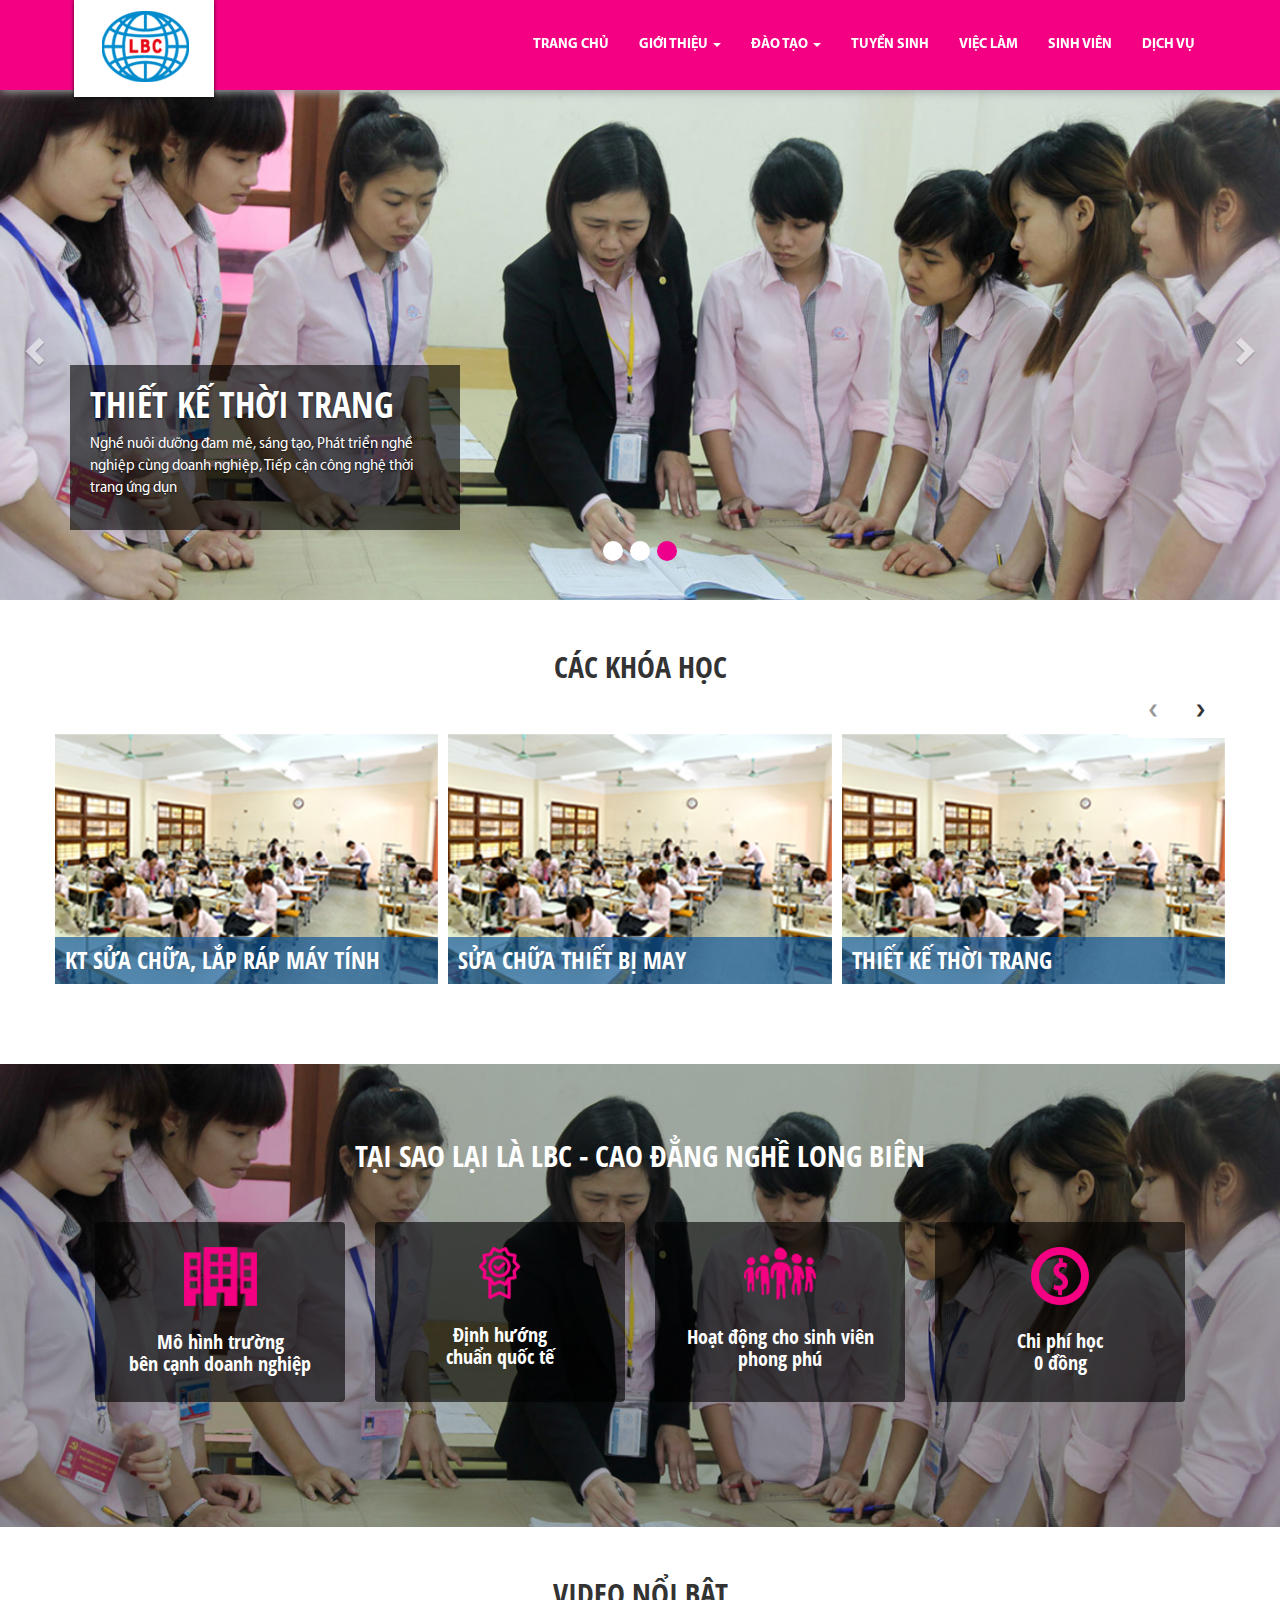
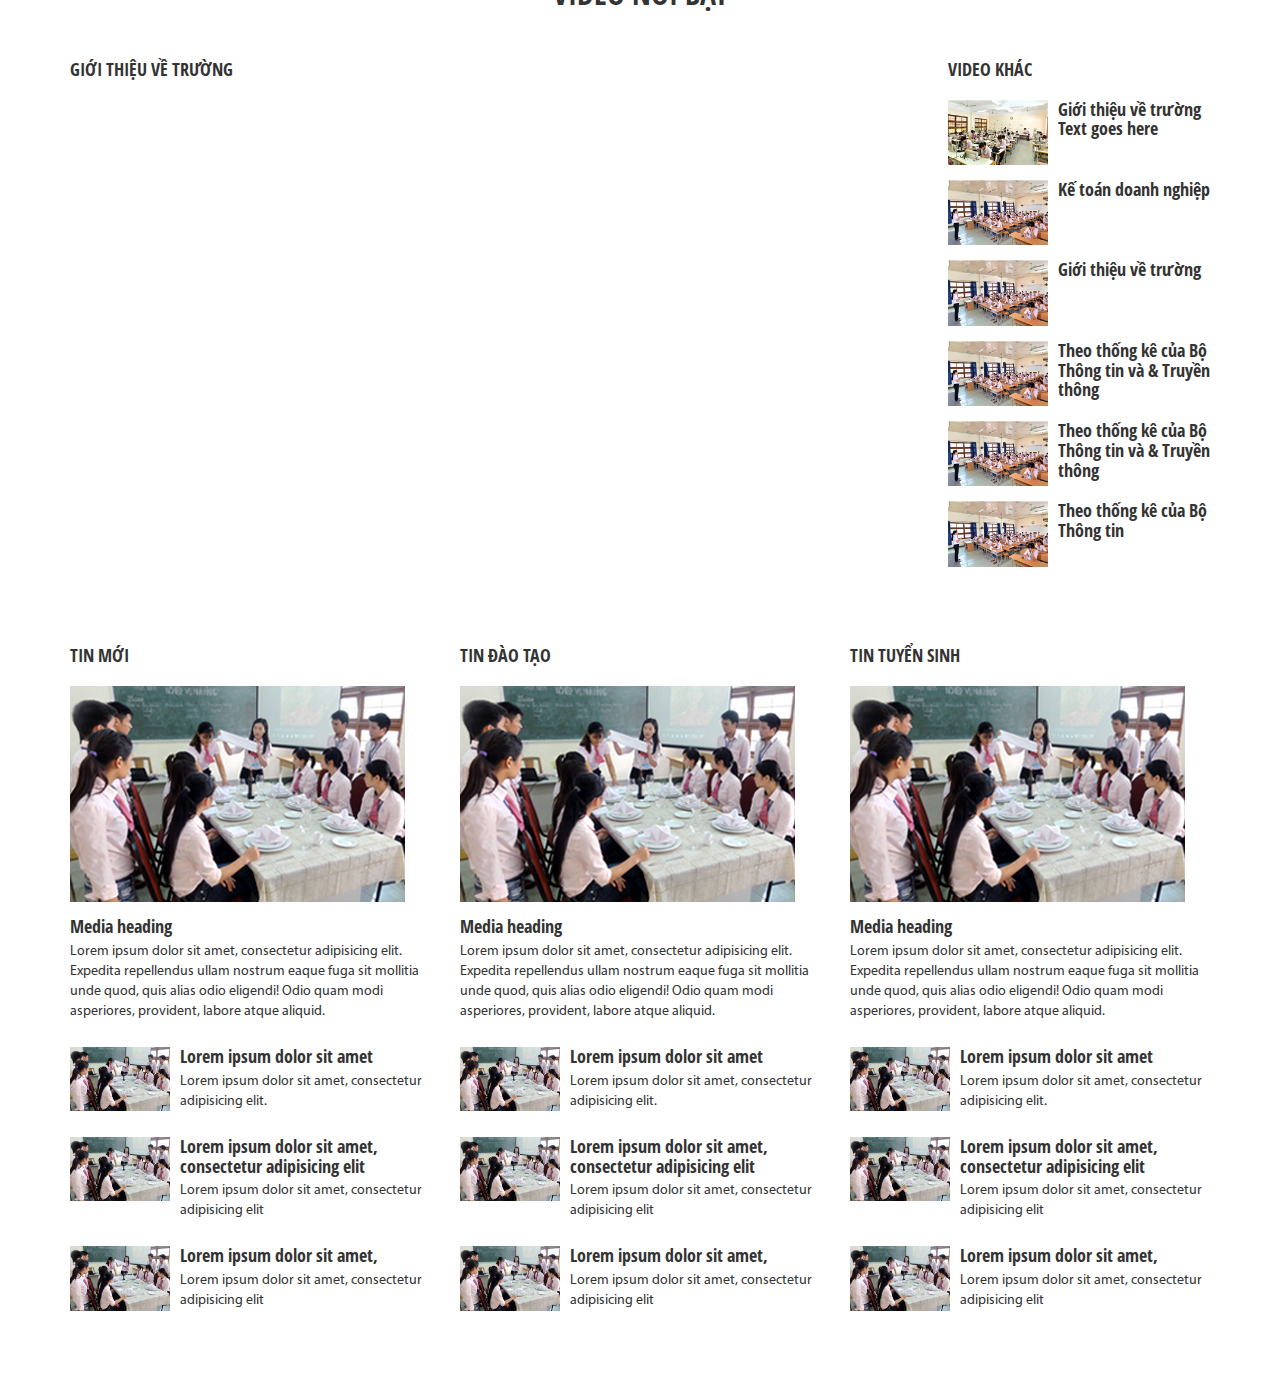
==== lbc/index.html @ 432fb7e5 "up lbc code" ====
<!DOCTYPE html>
<html lang="vi">
<head>
<meta charset="UTF-8">
<meta name="viewport" content="width=device-width, initial-scale=0">
<meta name="csrf-param" content="_csrf">
<title>TRƯỜNG CAO ĐẲNG NGHỀ LONG BIÊN</title>
<link href="https://fonts.googleapis.com/icon?family=Material+Icons"
      rel="stylesheet">
<link rel="shortcut icon" type="image/x-icon" href="favicon.ico">
<link href="css/style.all.css" rel="stylesheet">
<link href="css/slider.css" rel="stylesheet" type="text/css">
</head>
<body>
    <header class="header">
        <nav class="navbar navbar-default" role="navigation">
            <div class="container">
                <div class="navbar-header">
                    <button type="button" class="navbar-toggle" data-toggle="collapse" data-target=".navbar-ex1-collapse">
                        <span class="sr-only">Toggle navigation</span>
                        <span class="icon-bar"></span>
                        <span class="icon-bar"></span>
                        <span class="icon-bar"></span>
                    </button>
                    <a class="navbar-brand" href=""><img src="images/logo.png" alt="Cao đẳng nghề long biên" class="img-responsive" /></a>
                </div>
                <div class="collapse navbar-collapse navbar-ex1-collapse">
                    <ul class="nav navbar-nav navbar-right">
                        <li><a href="">Trang chủ</a></li>
                        <li class="dropdown">
                            <a class="dropdown-toggle" href="gioi-thieu" data-toggle="dropdown">Giới thiệu <b class="caret"></b></a>
                            <ul class="dropdown-menu">
                                <li><a href="gioi-thieu">Giới thiệu chung</a></li>
                                <li><a href="site/cac-net-dac-trung">Các nét đặc trưng</a></li>
                                <li><a href="site/tam-nhin-su-menh">Tầm nhìn sứ mệnh</a></li>
                                <li><a href="site/co-so-vat-chat">Cơ sở vật chất</a></li>
                            </ul>
                        </li>
                        <li class="dropdown">
                            <a class="dropdown-toggle" href="dao-tao" data-toggle="dropdown">Đào tạo <b class="caret"></b></a>
                            <ul class="dropdown-menu">
                                <li><a href="dao-tao">Nghề đào tạo</a></li>
                                <li><a href="tin-dao-tao">Tin đào tạo</a></li>
                            </ul>
                        </li>
                        <li><a href="tuyen-sinh">Tuyển sinh</a></li>
                        <li><a href="viec-lam">Việc làm</a></li>
                        <li><a href="goc-sinh-vien">Sinh viên</a></li>
                        <li><a href="dich-vu">Dịch vụ</a></li>
                    </ul>
            </div>    
        </nav>
    </header>
    <section class="banner hidden-xs">
        <div id="slider" class="carousel slide" data-ride="carousel">
            <ol class="carousel-indicators">
                <li data-target="#slider" data-slide-to="0" class=""></li>
                <li data-target="#slider" data-slide-to="1" class=""></li>
                <li data-target="#slider" data-slide-to="2" class="active"></li>
            </ol>
            <div class="carousel-inner">
                <div class="item">
                    <img src="images/banner/banner-1.jpg">
                    <div class="container">
                        <div class="carousel-caption">
                            <div class="col-md-6 banner-text">
                                <h1>TUYỂN SINH 2019</h1>
                                <div class="banner-desc">
                                    <p>iên tục tuyển sinh trên toàn quốc, Đào tạo định hướng chuẩn Quốc tế, Phát triển nghề nghiệp cùng doanh nghiệp</p>
                                </div>
                            </div>
                           
                        </div>
                    </div>
                </div>
                <div class="item">
                   <img src="images/banner/banner-2.jpg">
                    <div class="container">
                        <div class="carousel-caption">
                            <div class="col-md-6 banner-text">
                                <h1>MAY THỜI TRANG</h1>
                                <div class="banner-desc">
                                    <p>Nghề đào tạo với chi phí 0 đồng, Học thực tiễn - Chắc kỹ năng, Cam kết bố trí việc làm sau khi ra trường</p>
                                </div>
                            </div>
                        </div>
                    </div>
                </div>
                <div class="item active">
                    <img src="images/banner/banner-3.jpg">
                    <div class="container">
                        <div class="carousel-caption">
                            <div class="col-md-6 banner-text">
                                <h1>THIẾT KẾ THỜI TRANG</h1>
                                <div class="banner-desc">
                                    <p>Nghề nuôi dưỡng đam mê, sáng tạo, Phát triển nghề nghiệp cùng doanh nghiệp, Tiếp cận công nghệ thời trang ứng dụn</p>
                                </div>
                            </div>
                        </div>
                    </div>
                </div>
            </div>
            <a class="left carousel-control" href="#slider" data-slide="prev"><span class="glyphicon glyphicon-chevron-left"></span></a>
            <a class="right carousel-control" href="#slider" data-slide="next"><span class="glyphicon glyphicon-chevron-right"></span></a>
        </div>
    </section>

    <!-- begin section-course -->
    <section class="section-course">
        <div class="container">
            <h2 class="page-title text-center">CÁC KHÓA HỌC</h2>
            <div class="courses row">
                <div class="owl-carousel owl-theme" id="course">
                    <div class="item imghvr-fade">
                        <img src="images/course/course2.jpg">
                        <h3 class="course-title">KT Sửa chữa, lắp ráp máy tính</h3>
                        <figcaption>
                          <h3>KT Sửa chữa, lắp ráp máy tính</h3>
                          <p> Theo thống kê của Bộ Thông tin và & Truyền thông, hiện nay nguồn nhân lực CNTT tại các doanh nghiệp đang thiếu trầm trọng, nhu cầu tuyển dụng trong lĩnh vực CNTT là khoảng 250.000 lao động. Theo hướng quy hoạch nhân lực quốc gia đến năm 2020, Việt Nam cần 1 triệu lao động trong lĩnh vực CNTT. Nghề Sửa chữa và lắp ráp máy tính mới chỉ đáp ứng khoảng 70% thị trường lao động. Sinh viên học nghề này có một cơ hội có việc làm sau khi ra trường. </p>
                        </figcaption>
                        <a href="#aaaa"></a>
                    </div>
                    <div class="item imghvr-fade">
                        <img src="images/course/course2.jpg">
                        <h3 class="course-title">Sửa chữa thiết bị may</h3>
                        <figcaption>
                          <h3>Sửa chữa thiết bị may</h3>
                          <p> Việt Nam là nước đứng thứ hai thế giới về xuất khẩu may mặc, trong đó hơn 30% các doanh nghiệp tại Việt Nam đa phần là các doanh nghiệp liên quan đến may mặc, đó là chưa kể các hộ gia đình chuyên may gia công. Giá thành một chiếc máy may công nghiệp cũng rất cao, giao động từ vài triệu cho đến cả vài chục triệu một máy.</p>
                        </figcaption>
                        <a href="#aaaa"></a>
                    </div>
                    <div class="item imghvr-fade">
                        <img src="images/course/course2.jpg">
                        <h3 class="course-title">Thiết kế thời trang</h3>
                        <figcaption>
                          <h3>Thiết kế thời trang</h3>
                          <p> Theo thống kê của Bộ Thông tin và & Truyền thông, hiện nay nguồn nhân lực CNTT tại các doanh nghiệp đang thiếu trầm trọng, nhu cầu tuyển dụng trong lĩnh vực CNTT là khoảng 250.000 lao động. Theo hướng quy hoạch nhân lực quốc gia đến năm 2020, Việt Nam cần 1 triệu lao động trong lĩnh vực CNTT. Nghề Sửa chữa và lắp ráp máy tính mới chỉ đáp ứng khoảng 70% thị trường lao động. Sinh viên học nghề này có một cơ hội có việc làm sau khi ra trường. </p>
                        </figcaption>
                        <a href="#aaaa"></a>
                    </div>
                    <div class="item imghvr-fade">
                        <img src="images/course/course2.jpg">
                        <h3 class="course-title">May thời trang</h3>
                        <figcaption>
                          <h3>May thời trang</h3>
                          <p> Theo thống kê của Bộ Thông tin và & Truyền thông, hiện nay nguồn nhân lực CNTT tại các doanh nghiệp đang thiếu trầm trọng, nhu cầu tuyển dụng trong lĩnh vực CNTT là khoảng 250.000 lao động. Theo hướng quy hoạch nhân lực quốc gia đến năm 2020, Việt Nam cần 1 triệu lao động trong lĩnh vực CNTT. Nghề Sửa chữa và lắp ráp máy tính mới chỉ đáp ứng khoảng 70% thị trường lao động. Sinh viên học nghề này có một cơ hội có việc làm sau khi ra trường. </p>
                        </figcaption>
                        <a href="#aaaa"></a>
                    </div>
                    <div class="item imghvr-fade">
                        <img src="images/course/course2.jpg">
                        <h3 class="course-title">Quản trị khách sạn</h3>
                        <figcaption>
                          <h3>Quản trị khách sạn</h3>
                          <p> Theo thống kê của Bộ Thông tin và & Truyền thông, hiện nay nguồn nhân lực CNTT tại các doanh nghiệp đang thiếu trầm trọng, nhu cầu tuyển dụng trong lĩnh vực CNTT là khoảng 250.000 lao động. Theo hướng quy hoạch nhân lực quốc gia đến năm 2020, Việt Nam cần 1 triệu lao động trong lĩnh vực CNTT. Nghề Sửa chữa và lắp ráp máy tính mới chỉ đáp ứng khoảng 70% thị trường lao động. Sinh viên học nghề này có một cơ hội có việc làm sau khi ra trường. </p>
                        </figcaption>
                        <a href="#aaaa"></a>
                    </div>
                    <div class="item imghvr-fade">
                        <img src="images/course/course2.jpg">
                        <h3 class="course-title">Kế toán doanh nghiệp</h3>
                        <figcaption>
                          <h3>Kế toán doanh nghiệp</h3>
                          <p> Theo thống kê của Bộ Thông tin và & Truyền thông, hiện nay nguồn nhân lực CNTT tại các doanh nghiệp đang thiếu trầm trọng, nhu cầu tuyển dụng trong lĩnh vực CNTT là khoảng 250.000 lao động. Theo hướng quy hoạch nhân lực quốc gia đến năm 2020, Việt Nam cần 1 triệu lao động trong lĩnh vực CNTT. Nghề Sửa chữa và lắp ráp máy tính mới chỉ đáp ứng khoảng 70% thị trường lao động. Sinh viên học nghề này có một cơ hội có việc làm sau khi ra trường. </p>
                        </figcaption>
                        <a href="#aaaa"></a>
                    </div>
                    <div class="item imghvr-fade">
                        <img src="images/course/course2.jpg">
                        <h3 class="course-title">Hướng dẫn du lịch</h3>
                        <figcaption>
                          <h3>Hướng dẫn du lịch</h3>
                          <p> Theo thống kê của Bộ Thông tin và & Truyền thông, hiện nay nguồn nhân lực CNTT tại các doanh nghiệp đang thiếu trầm trọng, nhu cầu tuyển dụng trong lĩnh vực CNTT là khoảng 250.000 lao động. Theo hướng quy hoạch nhân lực quốc gia đến năm 2020, Việt Nam cần 1 triệu lao động trong lĩnh vực CNTT. Nghề Sửa chữa và lắp ráp máy tính mới chỉ đáp ứng khoảng 70% thị trường lao động. Sinh viên học nghề này có một cơ hội có việc làm sau khi ra trường. </p>
                        </figcaption>
                        <a href="#aaaa"></a>
                    </div>
                </div>
            </div>
        </div>
    </section>
    <!-- end section course -->

    <!-- begin section about -->
    <section class="section-about">
        <div class="overlay"></div>
        <div class="container">
            <div class="about row">
                <div class="col-md-12">
                    <h2 class="page-title text-center">Tại sao lại là lbc - cao đẳng nghề long biên</h2>
                </div>
                <div class="col-md-3 about-icon">
                    <div class="thumbnail">
                        <a href=""><img src="images/icon/company.png" alt=""></a>
                        <h3 class="text-center">
                            Mô hình trường <br />
                            bên cạnh doanh nghiệp
                        </h3>
                    </div>
                </div>
                <div class="col-md-3 about-icon">
                    <div class="thumbnail">
                        <a href=""><img src="images/icon/quocte.png" alt=""></a>
                        <h3 class="text-center">
                            Định hướng <br /> chuẩn quốc tế
                        </h3>
                    </div>
                </div>
                <div class="col-md-3 about-icon">
                    <div class="thumbnail">
                        <a href=""><img src="images/icon/hoatdong.png" alt=""></a>
                        <h3 class="text-center">
                            Hoạt động cho sinh viên <br /> phong phú
                        </h3>
                    </div>
                </div>
                <div class="col-md-3 about-icon">
                    <div class="thumbnail">
                        <a href=""><img src="images/icon/dola.png" alt=""></a>
                        <h3 class="text-center">
                            Chi phí học <br />0 đồng
                        </h3>
                    </div>
                </div>
            </div>
        </div>
    </section>
    <section class="section-videos">
        <div class="container">
            <h2 class="page-title text-center">Video nổi bật</h2>
            <div class="videos row">
                <div class="col-md-9">
                    <h2 class="sub-title">Giới thiệu về trường</h2>
                    <div class="embed-responsive embed-responsive-16by9">
                        <iframe  class="embed-responsive-item" src="https://www.youtube.com/embed/8oj1MnsXEKs" frameborder="0" allow="accelerometer; autoplay; encrypted-media; gyroscope; picture-in-picture" allowfullscreen></iframe>
                    </div>
                </div>
                <div class="col-md-3">
                    <h2 class="sub-title">Video khác</h2>
                    <div class="other-video">
                        <div class="media">
                            <a class="pull-left" href="#">
                                <img class="media-object" src="images/course/course2.jpg" alt="Image" width="100">
                            </a>
                            <div class="media-body">
                                <h4 class="media-heading">Giới thiệu về trường Text goes here</h4>
                            </div>
                        </div>
                        <div class="media">
                            <a class="pull-left" href="#">
                                <img class="media-object" src="images/course/course3.jpg" alt="Image" width="100">
                            </a>
                            <div class="media-body">
                                <h4 class="media-heading">Kế toán doanh nghiệp</h4>
                            </div>
                        </div>
                        <div class="media">
                            <a class="pull-left" href="#">
                                <img class="media-object" src="images/course/course3.jpg" alt="Image" width="100">
                            </a>
                            <div class="media-body">
                                <h4 class="media-heading">Giới thiệu về trường</h4>
                            </div>
                        </div>
                        <div class="media">
                            <a class="pull-left" href="#">
                                <img class="media-object" src="images/course/course3.jpg" alt="Image" width="100">
                            </a>
                            <div class="media-body">
                                <h4 class="media-heading">Theo thống kê của Bộ Thông tin và & Truyền thông</h4>
                            </div>
                        </div>
                        <div class="media">
                            <a class="pull-left" href="#">
                                <img class="media-object" src="images/course/course3.jpg" alt="Image" width="100">
                            </a>
                            <div class="media-body">
                                <h4 class="media-heading">Theo thống kê của Bộ Thông tin và & Truyền thông</h4>
                            </div>
                        </div>
                        <div class="media">
                            <a class="pull-left" href="#">
                                <img class="media-object" src="images/course/course3.jpg" alt="Image" width="100">
                            </a>
                            <div class="media-body">
                                <h4 class="media-heading">Theo thống kê của Bộ Thông tin </h4>
                            </div>
                        </div>

                    </div>
                </div>
            </div>
        </div>
    </section>
    <section class="section-blog">
        <div class="container">
            <div class="blogs row">
                <div class="col-md-4">
                    <h2 class="sub-title">Tin mới</h2>
                    <div class="blog-top">
                        <div class="media">
                            <a class="pull-left" href="#">
                                <img class="media-object" src="images/course/course4.jpg" alt="Image">
                            </a>
                            <div class="media-body">
                                <h4 class="media-heading">Media heading</h4>
                                <p>Lorem ipsum dolor sit amet, consectetur adipisicing elit. Expedita repellendus ullam nostrum eaque fuga sit mollitia unde quod, quis alias odio eligendi! Odio quam modi asperiores, provident, labore atque aliquid.</p>
                            </div>
                        </div>
                    </div>
                    <div class="blog-item">
                        <div class="media">
                            <a class="pull-left" href="#">
                                <img class="media-object" src="images/course/course4.jpg" alt="Image" width="100">
                            </a>
                            <div class="media-body">
                                <h4 class="media-heading">Lorem ipsum dolor sit amet</h4>
                                <p>Lorem ipsum dolor sit amet, consectetur adipisicing elit.</p>
                            </div>
                        </div>
                        <div class="media">
                            <a class="pull-left" href="#">
                                <img class="media-object" src="images/course/course4.jpg" alt="Image" width="100">
                            </a>
                            <div class="media-body">
                                <h4 class="media-heading">Lorem ipsum dolor sit amet, consectetur adipisicing elit</h4>
                                <P>Lorem ipsum dolor sit amet, consectetur adipisicing elit</P>
                            </div>
                        </div>
                        <div class="media">
                            <a class="pull-left" href="#">
                                <img class="media-object" src="images/course/course4.jpg" alt="Image" width="100">
                            </a>
                            <div class="media-body">
                                <h4 class="media-heading">Lorem ipsum dolor sit amet,</h4>
                                <P>Lorem ipsum dolor sit amet, consectetur adipisicing elit</P>
                            </div>
                        </div>
                    </div>
                </div>
                 <div class="col-md-4">
                    <h2 class="sub-title">Tin đào tạo</h2>
                    <div class="blog-top">
                        <div class="media">
                            <a class="pull-left" href="#">
                                <img class="media-object" src="images/course/course4.jpg" alt="Image">
                            </a>
                            <div class="media-body">
                                <h4 class="media-heading">Media heading</h4>
                                <p>Lorem ipsum dolor sit amet, consectetur adipisicing elit. Expedita repellendus ullam nostrum eaque fuga sit mollitia unde quod, quis alias odio eligendi! Odio quam modi asperiores, provident, labore atque aliquid.</p>
                            </div>
                        </div>
                    </div>
                    <div class="blog-item">
                        <div class="media">
                            <a class="pull-left" href="#">
                                <img class="media-object" src="images/course/course4.jpg" alt="Image" width="100">
                            </a>
                            <div class="media-body">
                                <h4 class="media-heading">Lorem ipsum dolor sit amet</h4>
                                <p>Lorem ipsum dolor sit amet, consectetur adipisicing elit.</p>
                            </div>
                        </div>
                        <div class="media">
                            <a class="pull-left" href="#">
                                <img class="media-object" src="images/course/course4.jpg" alt="Image" width="100">
                            </a>
                            <div class="media-body">
                                <h4 class="media-heading">Lorem ipsum dolor sit amet, consectetur adipisicing elit</h4>
                                <P>Lorem ipsum dolor sit amet, consectetur adipisicing elit</P>
                            </div>
                        </div>
                        <div class="media">
                            <a class="pull-left" href="#">
                                <img class="media-object" src="images/course/course4.jpg" alt="Image" width="100">
                            </a>
                            <div class="media-body">
                                <h4 class="media-heading">Lorem ipsum dolor sit amet,</h4>
                                <P>Lorem ipsum dolor sit amet, consectetur adipisicing elit</P>
                            </div>
                        </div>
                    </div>
                </div>
                <div class="col-md-4">
                    <h2 class="sub-title">Tin tuyển sinh</h2>
                    <div class="blog-top">
                        <div class="media">
                            <a class="pull-left" href="#">
                                <img class="media-object" src="images/course/course4.jpg" alt="Image">
                            </a>
                            <div class="media-body">
                                <h4 class="media-heading">Media heading</h4>
                                <p>Lorem ipsum dolor sit amet, consectetur adipisicing elit. Expedita repellendus ullam nostrum eaque fuga sit mollitia unde quod, quis alias odio eligendi! Odio quam modi asperiores, provident, labore atque aliquid.</p>
                            </div>
                        </div>
                    </div>
                    <div class="blog-item">
                        <div class="media">
                            <a class="pull-left" href="#">
                                <img class="media-object" src="images/course/course4.jpg" alt="Image" width="100">
                            </a>
                            <div class="media-body">
                                <h4 class="media-heading">Lorem ipsum dolor sit amet</h4>
                                <p>Lorem ipsum dolor sit amet, consectetur adipisicing elit.</p>
                            </div>
                        </div>
                        <div class="media">
                            <a class="pull-left" href="#">
                                <img class="media-object" src="images/course/course4.jpg" alt="Image" width="100">
                            </a>
                            <div class="media-body">
                                <h4 class="media-heading">Lorem ipsum dolor sit amet, consectetur adipisicing elit</h4>
                                <P>Lorem ipsum dolor sit amet, consectetur adipisicing elit</P>
                            </div>
                        </div>
                        <div class="media">
                            <a class="pull-left" href="#">
                                <img class="media-object" src="images/course/course4.jpg" alt="Image" width="100">
                            </a>
                            <div class="media-body">
                                <h4 class="media-heading">Lorem ipsum dolor sit amet,</h4>
                                <P>Lorem ipsum dolor sit amet, consectetur adipisicing elit</P>
                            </div>
                        </div>
                    </div>
                </div>
            </div>
        </div>
    </section>
    <script src="js/jquery-2.2.4.js"></script>
    <script src="js/bootstrap.min.js"></script>
    <script src="js/owl.carousel.min.js"></script>
    <script type="text/javascript" src="js/custom.js"></script>
</body>
</html>
---- lbc/css/style.all.css ----
@charset "UTF-8";

/*!
 * animate.css -http://daneden.me/animate
 * Version - 3.7.0
 * Licensed under the MIT license - http://opensource.org/licenses/MIT
 *
 * Copyright (c) 2018 Daniel Eden
 */

@-webkit-keyframes bounce {
  from, 20%, 53%, 80%, to {
    -webkit-animation-timing-function: cubic-bezier(0.215, 0.61, 0.355, 1);
    animation-timing-function: cubic-bezier(0.215, 0.61, 0.355, 1);
    -webkit-transform: translate3d(0, 0, 0);
    transform: translate3d(0, 0, 0);
  }

  40%, 43% {
    -webkit-animation-timing-function: cubic-bezier(0.755, 0.05, 0.855, 0.06);
    animation-timing-function: cubic-bezier(0.755, 0.05, 0.855, 0.06);
    -webkit-transform: translate3d(0, -30px, 0);
    transform: translate3d(0, -30px, 0);
  }

  70% {
    -webkit-animation-timing-function: cubic-bezier(0.755, 0.05, 0.855, 0.06);
    animation-timing-function: cubic-bezier(0.755, 0.05, 0.855, 0.06);
    -webkit-transform: translate3d(0, -15px, 0);
    transform: translate3d(0, -15px, 0);
  }

  90% {
    -webkit-transform: translate3d(0, -4px, 0);
    transform: translate3d(0, -4px, 0);
  }
}

@keyframes bounce {
  from, 20%, 53%, 80%, to {
    -webkit-animation-timing-function: cubic-bezier(0.215, 0.61, 0.355, 1);
    animation-timing-function: cubic-bezier(0.215, 0.61, 0.355, 1);
    -webkit-transform: translate3d(0, 0, 0);
    transform: translate3d(0, 0, 0);
  }

  40%, 43% {
    -webkit-animation-timing-function: cubic-bezier(0.755, 0.05, 0.855, 0.06);
    animation-timing-function: cubic-bezier(0.755, 0.05, 0.855, 0.06);
    -webkit-transform: translate3d(0, -30px, 0);
    transform: translate3d(0, -30px, 0);
  }

  70% {
    -webkit-animation-timing-function: cubic-bezier(0.755, 0.05, 0.855, 0.06);
    animation-timing-function: cubic-bezier(0.755, 0.05, 0.855, 0.06);
    -webkit-transform: translate3d(0, -15px, 0);
    transform: translate3d(0, -15px, 0);
  }

  90% {
    -webkit-transform: translate3d(0, -4px, 0);
    transform: translate3d(0, -4px, 0);
  }
}

@-webkit-keyframes flash {
  from, 50%, to {
    opacity: 1;
  }

  25%, 75% {
    opacity: 0;
  }
}

@keyframes flash {
  from, 50%, to {
    opacity: 1;
  }

  25%, 75% {
    opacity: 0;
  }
}

/* originally authored by Nick Pettit - https://github.com/nickpettit/glide */

@-webkit-keyframes pulse {
  from {
    -webkit-transform: scale3d(1, 1, 1);
    transform: scale3d(1, 1, 1);
  }

  50% {
    -webkit-transform: scale3d(1.05, 1.05, 1.05);
    transform: scale3d(1.05, 1.05, 1.05);
  }

  to {
    -webkit-transform: scale3d(1, 1, 1);
    transform: scale3d(1, 1, 1);
  }
}

@keyframes pulse {
  from {
    -webkit-transform: scale3d(1, 1, 1);
    transform: scale3d(1, 1, 1);
  }

  50% {
    -webkit-transform: scale3d(1.05, 1.05, 1.05);
    transform: scale3d(1.05, 1.05, 1.05);
  }

  to {
    -webkit-transform: scale3d(1, 1, 1);
    transform: scale3d(1, 1, 1);
  }
}

@-webkit-keyframes rubberBand {
  from {
    -webkit-transform: scale3d(1, 1, 1);
    transform: scale3d(1, 1, 1);
  }

  30% {
    -webkit-transform: scale3d(1.25, 0.75, 1);
    transform: scale3d(1.25, 0.75, 1);
  }

  40% {
    -webkit-transform: scale3d(0.75, 1.25, 1);
    transform: scale3d(0.75, 1.25, 1);
  }

  50% {
    -webkit-transform: scale3d(1.15, 0.85, 1);
    transform: scale3d(1.15, 0.85, 1);
  }

  65% {
    -webkit-transform: scale3d(0.95, 1.05, 1);
    transform: scale3d(0.95, 1.05, 1);
  }

  75% {
    -webkit-transform: scale3d(1.05, 0.95, 1);
    transform: scale3d(1.05, 0.95, 1);
  }

  to {
    -webkit-transform: scale3d(1, 1, 1);
    transform: scale3d(1, 1, 1);
  }
}

@keyframes rubberBand {
  from {
    -webkit-transform: scale3d(1, 1, 1);
    transform: scale3d(1, 1, 1);
  }

  30% {
    -webkit-transform: scale3d(1.25, 0.75, 1);
    transform: scale3d(1.25, 0.75, 1);
  }

  40% {
    -webkit-transform: scale3d(0.75, 1.25, 1);
    transform: scale3d(0.75, 1.25, 1);
  }

  50% {
    -webkit-transform: scale3d(1.15, 0.85, 1);
    transform: scale3d(1.15, 0.85, 1);
  }

  65% {
    -webkit-transform: scale3d(0.95, 1.05, 1);
    transform: scale3d(0.95, 1.05, 1);
  }

  75% {
    -webkit-transform: scale3d(1.05, 0.95, 1);
    transform: scale3d(1.05, 0.95, 1);
  }

  to {
    -webkit-transform: scale3d(1, 1, 1);
    transform: scale3d(1, 1, 1);
  }
}

@-webkit-keyframes shake {
  from, to {
    -webkit-transform: translate3d(0, 0, 0);
    transform: translate3d(0, 0, 0);
  }

  10%, 30%, 50%, 70%, 90% {
    -webkit-transform: translate3d(-10px, 0, 0);
    transform: translate3d(-10px, 0, 0);
  }

  20%, 40%, 60%, 80% {
    -webkit-transform: translate3d(10px, 0, 0);
    transform: translate3d(10px, 0, 0);
  }
}

@keyframes shake {
  from, to {
    -webkit-transform: translate3d(0, 0, 0);
    transform: translate3d(0, 0, 0);
  }

  10%, 30%, 50%, 70%, 90% {
    -webkit-transform: translate3d(-10px, 0, 0);
    transform: translate3d(-10px, 0, 0);
  }

  20%, 40%, 60%, 80% {
    -webkit-transform: translate3d(10px, 0, 0);
    transform: translate3d(10px, 0, 0);
  }
}

@-webkit-keyframes headShake {
  0% {
    -webkit-transform: translateX(0);
    transform: translateX(0);
  }

  6.5% {
    -webkit-transform: translateX(-6px) rotateY(-9deg);
    transform: translateX(-6px) rotateY(-9deg);
  }

  18.5% {
    -webkit-transform: translateX(5px) rotateY(7deg);
    transform: translateX(5px) rotateY(7deg);
  }

  31.5% {
    -webkit-transform: translateX(-3px) rotateY(-5deg);
    transform: translateX(-3px) rotateY(-5deg);
  }

  43.5% {
    -webkit-transform: translateX(2px) rotateY(3deg);
    transform: translateX(2px) rotateY(3deg);
  }

  50% {
    -webkit-transform: translateX(0);
    transform: translateX(0);
  }
}

@keyframes headShake {
  0% {
    -webkit-transform: translateX(0);
    transform: translateX(0);
  }

  6.5% {
    -webkit-transform: translateX(-6px) rotateY(-9deg);
    transform: translateX(-6px) rotateY(-9deg);
  }

  18.5% {
    -webkit-transform: translateX(5px) rotateY(7deg);
    transform: translateX(5px) rotateY(7deg);
  }

  31.5% {
    -webkit-transform: translateX(-3px) rotateY(-5deg);
    transform: translateX(-3px) rotateY(-5deg);
  }

  43.5% {
    -webkit-transform: translateX(2px) rotateY(3deg);
    transform: translateX(2px) rotateY(3deg);
  }

  50% {
    -webkit-transform: translateX(0);
    transform: translateX(0);
  }
}

@-webkit-keyframes swing {
  20% {
    -webkit-transform: rotate3d(0, 0, 1, 15deg);
    transform: rotate3d(0, 0, 1, 15deg);
  }

  40% {
    -webkit-transform: rotate3d(0, 0, 1, -10deg);
    transform: rotate3d(0, 0, 1, -10deg);
  }

  60% {
    -webkit-transform: rotate3d(0, 0, 1, 5deg);
    transform: rotate3d(0, 0, 1, 5deg);
  }

  80% {
    -webkit-transform: rotate3d(0, 0, 1, -5deg);
    transform: rotate3d(0, 0, 1, -5deg);
  }

  to {
    -webkit-transform: rotate3d(0, 0, 1, 0deg);
    transform: rotate3d(0, 0, 1, 0deg);
  }
}

@keyframes swing {
  20% {
    -webkit-transform: rotate3d(0, 0, 1, 15deg);
    transform: rotate3d(0, 0, 1, 15deg);
  }

  40% {
    -webkit-transform: rotate3d(0, 0, 1, -10deg);
    transform: rotate3d(0, 0, 1, -10deg);
  }

  60% {
    -webkit-transform: rotate3d(0, 0, 1, 5deg);
    transform: rotate3d(0, 0, 1, 5deg);
  }

  80% {
    -webkit-transform: rotate3d(0, 0, 1, -5deg);
    transform: rotate3d(0, 0, 1, -5deg);
  }

  to {
    -webkit-transform: rotate3d(0, 0, 1, 0deg);
    transform: rotate3d(0, 0, 1, 0deg);
  }
}

.swing {
  -webkit-transform-origin: top center;
  transform-origin: top center;
  -webkit-animation-name: swing;
  animation-name: swing;
}

@-webkit-keyframes tada {
  from {
    -webkit-transform: scale3d(1, 1, 1);
    transform: scale3d(1, 1, 1);
  }

  10%, 20% {
    -webkit-transform: scale3d(0.9, 0.9, 0.9) rotate3d(0, 0, 1, -3deg);
    transform: scale3d(0.9, 0.9, 0.9) rotate3d(0, 0, 1, -3deg);
  }

  30%, 50%, 70%, 90% {
    -webkit-transform: scale3d(1.1, 1.1, 1.1) rotate3d(0, 0, 1, 3deg);
    transform: scale3d(1.1, 1.1, 1.1) rotate3d(0, 0, 1, 3deg);
  }

  40%, 60%, 80% {
    -webkit-transform: scale3d(1.1, 1.1, 1.1) rotate3d(0, 0, 1, -3deg);
    transform: scale3d(1.1, 1.1, 1.1) rotate3d(0, 0, 1, -3deg);
  }

  to {
    -webkit-transform: scale3d(1, 1, 1);
    transform: scale3d(1, 1, 1);
  }
}

@keyframes tada {
  from {
    -webkit-transform: scale3d(1, 1, 1);
    transform: scale3d(1, 1, 1);
  }

  10%, 20% {
    -webkit-transform: scale3d(0.9, 0.9, 0.9) rotate3d(0, 0, 1, -3deg);
    transform: scale3d(0.9, 0.9, 0.9) rotate3d(0, 0, 1, -3deg);
  }

  30%, 50%, 70%, 90% {
    -webkit-transform: scale3d(1.1, 1.1, 1.1) rotate3d(0, 0, 1, 3deg);
    transform: scale3d(1.1, 1.1, 1.1) rotate3d(0, 0, 1, 3deg);
  }

  40%, 60%, 80% {
    -webkit-transform: scale3d(1.1, 1.1, 1.1) rotate3d(0, 0, 1, -3deg);
    transform: scale3d(1.1, 1.1, 1.1) rotate3d(0, 0, 1, -3deg);
  }

  to {
    -webkit-transform: scale3d(1, 1, 1);
    transform: scale3d(1, 1, 1);
  }
}

/* originally authored by Nick Pettit - https://github.com/nickpettit/glide */

@-webkit-keyframes wobble {
  from {
    -webkit-transform: translate3d(0, 0, 0);
    transform: translate3d(0, 0, 0);
  }

  15% {
    -webkit-transform: translate3d(-25%, 0, 0) rotate3d(0, 0, 1, -5deg);
    transform: translate3d(-25%, 0, 0) rotate3d(0, 0, 1, -5deg);
  }

  30% {
    -webkit-transform: translate3d(20%, 0, 0) rotate3d(0, 0, 1, 3deg);
    transform: translate3d(20%, 0, 0) rotate3d(0, 0, 1, 3deg);
  }

  45% {
    -webkit-transform: translate3d(-15%, 0, 0) rotate3d(0, 0, 1, -3deg);
    transform: translate3d(-15%, 0, 0) rotate3d(0, 0, 1, -3deg);
  }

  60% {
    -webkit-transform: translate3d(10%, 0, 0) rotate3d(0, 0, 1, 2deg);
    transform: translate3d(10%, 0, 0) rotate3d(0, 0, 1, 2deg);
  }

  75% {
    -webkit-transform: translate3d(-5%, 0, 0) rotate3d(0, 0, 1, -1deg);
    transform: translate3d(-5%, 0, 0) rotate3d(0, 0, 1, -1deg);
  }

  to {
    -webkit-transform: translate3d(0, 0, 0);
    transform: translate3d(0, 0, 0);
  }
}

@keyframes wobble {
  from {
    -webkit-transform: translate3d(0, 0, 0);
    transform: translate3d(0, 0, 0);
  }

  15% {
    -webkit-transform: translate3d(-25%, 0, 0) rotate3d(0, 0, 1, -5deg);
    transform: translate3d(-25%, 0, 0) rotate3d(0, 0, 1, -5deg);
  }

  30% {
    -webkit-transform: translate3d(20%, 0, 0) rotate3d(0, 0, 1, 3deg);
    transform: translate3d(20%, 0, 0) rotate3d(0, 0, 1, 3deg);
  }

  45% {
    -webkit-transform: translate3d(-15%, 0, 0) rotate3d(0, 0, 1, -3deg);
    transform: translate3d(-15%, 0, 0) rotate3d(0, 0, 1, -3deg);
  }

  60% {
    -webkit-transform: translate3d(10%, 0, 0) rotate3d(0, 0, 1, 2deg);
    transform: translate3d(10%, 0, 0) rotate3d(0, 0, 1, 2deg);
  }

  75% {
    -webkit-transform: translate3d(-5%, 0, 0) rotate3d(0, 0, 1, -1deg);
    transform: translate3d(-5%, 0, 0) rotate3d(0, 0, 1, -1deg);
  }

  to {
    -webkit-transform: translate3d(0, 0, 0);
    transform: translate3d(0, 0, 0);
  }
}

@-webkit-keyframes jello {
  from, 11.1%, to {
    -webkit-transform: translate3d(0, 0, 0);
    transform: translate3d(0, 0, 0);
  }

  22.2% {
    -webkit-transform: skewX(-12.5deg) skewY(-12.5deg);
    transform: skewX(-12.5deg) skewY(-12.5deg);
  }

  33.3% {
    -webkit-transform: skewX(6.25deg) skewY(6.25deg);
    transform: skewX(6.25deg) skewY(6.25deg);
  }

  44.4% {
    -webkit-transform: skewX(-3.125deg) skewY(-3.125deg);
    transform: skewX(-3.125deg) skewY(-3.125deg);
  }

  55.5% {
    -webkit-transform: skewX(1.5625deg) skewY(1.5625deg);
    transform: skewX(1.5625deg) skewY(1.5625deg);
  }

  66.6% {
    -webkit-transform: skewX(-0.78125deg) skewY(-0.78125deg);
    transform: skewX(-0.78125deg) skewY(-0.78125deg);
  }

  77.7% {
    -webkit-transform: skewX(0.390625deg) skewY(0.390625deg);
    transform: skewX(0.390625deg) skewY(0.390625deg);
  }

  88.8% {
    -webkit-transform: skewX(-0.1953125deg) skewY(-0.1953125deg);
    transform: skewX(-0.1953125deg) skewY(-0.1953125deg);
  }
}

@keyframes jello {
  from, 11.1%, to {
    -webkit-transform: translate3d(0, 0, 0);
    transform: translate3d(0, 0, 0);
  }

  22.2% {
    -webkit-transform: skewX(-12.5deg) skewY(-12.5deg);
    transform: skewX(-12.5deg) skewY(-12.5deg);
  }

  33.3% {
    -webkit-transform: skewX(6.25deg) skewY(6.25deg);
    transform: skewX(6.25deg) skewY(6.25deg);
  }

  44.4% {
    -webkit-transform: skewX(-3.125deg) skewY(-3.125deg);
    transform: skewX(-3.125deg) skewY(-3.125deg);
  }

  55.5% {
    -webkit-transform: skewX(1.5625deg) skewY(1.5625deg);
    transform: skewX(1.5625deg) skewY(1.5625deg);
  }

  66.6% {
    -webkit-transform: skewX(-0.78125deg) skewY(-0.78125deg);
    transform: skewX(-0.78125deg) skewY(-0.78125deg);
  }

  77.7% {
    -webkit-transform: skewX(0.390625deg) skewY(0.390625deg);
    transform: skewX(0.390625deg) skewY(0.390625deg);
  }

  88.8% {
    -webkit-transform: skewX(-0.1953125deg) skewY(-0.1953125deg);
    transform: skewX(-0.1953125deg) skewY(-0.1953125deg);
  }
}

@-webkit-keyframes heartBeat {
  0% {
    -webkit-transform: scale(1);
    transform: scale(1);
  }

  14% {
    -webkit-transform: scale(1.3);
    transform: scale(1.3);
  }

  28% {
    -webkit-transform: scale(1);
    transform: scale(1);
  }

  42% {
    -webkit-transform: scale(1.3);
    transform: scale(1.3);
  }

  70% {
    -webkit-transform: scale(1);
    transform: scale(1);
  }
}

@keyframes heartBeat {
  0% {
    -webkit-transform: scale(1);
    transform: scale(1);
  }

  14% {
    -webkit-transform: scale(1.3);
    transform: scale(1.3);
  }

  28% {
    -webkit-transform: scale(1);
    transform: scale(1);
  }

  42% {
    -webkit-transform: scale(1.3);
    transform: scale(1.3);
  }

  70% {
    -webkit-transform: scale(1);
    transform: scale(1);
  }
}

@-webkit-keyframes bounceIn {
  from, 20%, 40%, 60%, 80%, to {
    -webkit-animation-timing-function: cubic-bezier(0.215, 0.61, 0.355, 1);
    animation-timing-function: cubic-bezier(0.215, 0.61, 0.355, 1);
  }

  0% {
    opacity: 0;
    -webkit-transform: scale3d(0.3, 0.3, 0.3);
    transform: scale3d(0.3, 0.3, 0.3);
  }

  20% {
    -webkit-transform: scale3d(1.1, 1.1, 1.1);
    transform: scale3d(1.1, 1.1, 1.1);
  }

  40% {
    -webkit-transform: scale3d(0.9, 0.9, 0.9);
    transform: scale3d(0.9, 0.9, 0.9);
  }

  60% {
    opacity: 1;
    -webkit-transform: scale3d(1.03, 1.03, 1.03);
    transform: scale3d(1.03, 1.03, 1.03);
  }

  80% {
    -webkit-transform: scale3d(0.97, 0.97, 0.97);
    transform: scale3d(0.97, 0.97, 0.97);
  }

  to {
    opacity: 1;
    -webkit-transform: scale3d(1, 1, 1);
    transform: scale3d(1, 1, 1);
  }
}

@keyframes bounceIn {
  from, 20%, 40%, 60%, 80%, to {
    -webkit-animation-timing-function: cubic-bezier(0.215, 0.61, 0.355, 1);
    animation-timing-function: cubic-bezier(0.215, 0.61, 0.355, 1);
  }

  0% {
    opacity: 0;
    -webkit-transform: scale3d(0.3, 0.3, 0.3);
    transform: scale3d(0.3, 0.3, 0.3);
  }

  20% {
    -webkit-transform: scale3d(1.1, 1.1, 1.1);
    transform: scale3d(1.1, 1.1, 1.1);
  }

  40% {
    -webkit-transform: scale3d(0.9, 0.9, 0.9);
    transform: scale3d(0.9, 0.9, 0.9);
  }

  60% {
    opacity: 1;
    -webkit-transform: scale3d(1.03, 1.03, 1.03);
    transform: scale3d(1.03, 1.03, 1.03);
  }

  80% {
    -webkit-transform: scale3d(0.97, 0.97, 0.97);
    transform: scale3d(0.97, 0.97, 0.97);
  }

  to {
    opacity: 1;
    -webkit-transform: scale3d(1, 1, 1);
    transform: scale3d(1, 1, 1);
  }
}

@-webkit-keyframes bounceInDown {
  from, 60%, 75%, 90%, to {
    -webkit-animation-timing-function: cubic-bezier(0.215, 0.61, 0.355, 1);
    animation-timing-function: cubic-bezier(0.215, 0.61, 0.355, 1);
  }

  0% {
    opacity: 0;
    -webkit-transform: translate3d(0, -3000px, 0);
    transform: translate3d(0, -3000px, 0);
  }

  60% {
    opacity: 1;
    -webkit-transform: translate3d(0, 25px, 0);
    transform: translate3d(0, 25px, 0);
  }

  75% {
    -webkit-transform: translate3d(0, -10px, 0);
    transform: translate3d(0, -10px, 0);
  }

  90% {
    -webkit-transform: translate3d(0, 5px, 0);
    transform: translate3d(0, 5px, 0);
  }

  to {
    -webkit-transform: translate3d(0, 0, 0);
    transform: translate3d(0, 0, 0);
  }
}

@keyframes bounceInDown {
  from, 60%, 75%, 90%, to {
    -webkit-animation-timing-function: cubic-bezier(0.215, 0.61, 0.355, 1);
    animation-timing-function: cubic-bezier(0.215, 0.61, 0.355, 1);
  }

  0% {
    opacity: 0;
    -webkit-transform: translate3d(0, -3000px, 0);
    transform: translate3d(0, -3000px, 0);
  }

  60% {
    opacity: 1;
    -webkit-transform: translate3d(0, 25px, 0);
    transform: translate3d(0, 25px, 0);
  }

  75% {
    -webkit-transform: translate3d(0, -10px, 0);
    transform: translate3d(0, -10px, 0);
  }

  90% {
    -webkit-transform: translate3d(0, 5px, 0);
    transform: translate3d(0, 5px, 0);
  }

  to {
    -webkit-transform: translate3d(0, 0, 0);
    transform: translate3d(0, 0, 0);
  }
}

@-webkit-keyframes bounceInLeft {
  from, 60%, 75%, 90%, to {
    -webkit-animation-timing-function: cubic-bezier(0.215, 0.61, 0.355, 1);
    animation-timing-function: cubic-bezier(0.215, 0.61, 0.355, 1);
  }

  0% {
    opacity: 0;
    -webkit-transform: translate3d(-3000px, 0, 0);
    transform: translate3d(-3000px, 0, 0);
  }

  60% {
    opacity: 1;
    -webkit-transform: translate3d(25px, 0, 0);
    transform: translate3d(25px, 0, 0);
  }

  75% {
    -webkit-transform: translate3d(-10px, 0, 0);
    transform: translate3d(-10px, 0, 0);
  }

  90% {
    -webkit-transform: translate3d(5px, 0, 0);
    transform: translate3d(5px, 0, 0);
  }

  to {
    -webkit-transform: translate3d(0, 0, 0);
    transform: translate3d(0, 0, 0);
  }
}

@keyframes bounceInLeft {
  from, 60%, 75%, 90%, to {
    -webkit-animation-timing-function: cubic-bezier(0.215, 0.61, 0.355, 1);
    animation-timing-function: cubic-bezier(0.215, 0.61, 0.355, 1);
  }

  0% {
    opacity: 0;
    -webkit-transform: translate3d(-3000px, 0, 0);
    transform: translate3d(-3000px, 0, 0);
  }

  60% {
    opacity: 1;
    -webkit-transform: translate3d(25px, 0, 0);
    transform: translate3d(25px, 0, 0);
  }

  75% {
    -webkit-transform: translate3d(-10px, 0, 0);
    transform: translate3d(-10px, 0, 0);
  }

  90% {
    -webkit-transform: translate3d(5px, 0, 0);
    transform: translate3d(5px, 0, 0);
  }

  to {
    -webkit-transform: translate3d(0, 0, 0);
    transform: translate3d(0, 0, 0);
  }
}

@-webkit-keyframes bounceInRight {
  from, 60%, 75%, 90%, to {
    -webkit-animation-timing-function: cubic-bezier(0.215, 0.61, 0.355, 1);
    animation-timing-function: cubic-bezier(0.215, 0.61, 0.355, 1);
  }

  from {
    opacity: 0;
    -webkit-transform: translate3d(3000px, 0, 0);
    transform: translate3d(3000px, 0, 0);
  }

  60% {
    opacity: 1;
    -webkit-transform: translate3d(-25px, 0, 0);
    transform: translate3d(-25px, 0, 0);
  }

  75% {
    -webkit-transform: translate3d(10px, 0, 0);
    transform: translate3d(10px, 0, 0);
  }

  90% {
    -webkit-transform: translate3d(-5px, 0, 0);
    transform: translate3d(-5px, 0, 0);
  }

  to {
    -webkit-transform: translate3d(0, 0, 0);
    transform: translate3d(0, 0, 0);
  }
}

@keyframes bounceInRight {
  from, 60%, 75%, 90%, to {
    -webkit-animation-timing-function: cubic-bezier(0.215, 0.61, 0.355, 1);
    animation-timing-function: cubic-bezier(0.215, 0.61, 0.355, 1);
  }

  from {
    opacity: 0;
    -webkit-transform: translate3d(3000px, 0, 0);
    transform: translate3d(3000px, 0, 0);
  }

  60% {
    opacity: 1;
    -webkit-transform: translate3d(-25px, 0, 0);
    transform: translate3d(-25px, 0, 0);
  }

  75% {
    -webkit-transform: translate3d(10px, 0, 0);
    transform: translate3d(10px, 0, 0);
  }

  90% {
    -webkit-transform: translate3d(-5px, 0, 0);
    transform: translate3d(-5px, 0, 0);
  }

  to {
    -webkit-transform: translate3d(0, 0, 0);
    transform: translate3d(0, 0, 0);
  }
}

@-webkit-keyframes bounceInUp {
  from, 60%, 75%, 90%, to {
    -webkit-animation-timing-function: cubic-bezier(0.215, 0.61, 0.355, 1);
    animation-timing-function: cubic-bezier(0.215, 0.61, 0.355, 1);
  }

  from {
    opacity: 0;
    -webkit-transform: translate3d(0, 3000px, 0);
    transform: translate3d(0, 3000px, 0);
  }

  60% {
    opacity: 1;
    -webkit-transform: translate3d(0, -20px, 0);
    transform: translate3d(0, -20px, 0);
  }

  75% {
    -webkit-transform: translate3d(0, 10px, 0);
    transform: translate3d(0, 10px, 0);
  }

  90% {
    -webkit-transform: translate3d(0, -5px, 0);
    transform: translate3d(0, -5px, 0);
  }

  to {
    -webkit-transform: translate3d(0, 0, 0);
    transform: translate3d(0, 0, 0);
  }
}

@keyframes bounceInUp {
  from, 60%, 75%, 90%, to {
    -webkit-animation-timing-function: cubic-bezier(0.215, 0.61, 0.355, 1);
    animation-timing-function: cubic-bezier(0.215, 0.61, 0.355, 1);
  }

  from {
    opacity: 0;
    -webkit-transform: translate3d(0, 3000px, 0);
    transform: translate3d(0, 3000px, 0);
  }

  60% {
    opacity: 1;
    -webkit-transform: translate3d(0, -20px, 0);
    transform: translate3d(0, -20px, 0);
  }

  75% {
    -webkit-transform: translate3d(0, 10px, 0);
    transform: translate3d(0, 10px, 0);
  }

  90% {
    -webkit-transform: translate3d(0, -5px, 0);
    transform: translate3d(0, -5px, 0);
  }

  to {
    -webkit-transform: translate3d(0, 0, 0);
    transform: translate3d(0, 0, 0);
  }
}

@-webkit-keyframes bounceOut {
  20% {
    -webkit-transform: scale3d(0.9, 0.9, 0.9);
    transform: scale3d(0.9, 0.9, 0.9);
  }

  50%, 55% {
    opacity: 1;
    -webkit-transform: scale3d(1.1, 1.1, 1.1);
    transform: scale3d(1.1, 1.1, 1.1);
  }

  to {
    opacity: 0;
    -webkit-transform: scale3d(0.3, 0.3, 0.3);
    transform: scale3d(0.3, 0.3, 0.3);
  }
}

@keyframes bounceOut {
  20% {
    -webkit-transform: scale3d(0.9, 0.9, 0.9);
    transform: scale3d(0.9, 0.9, 0.9);
  }

  50%, 55% {
    opacity: 1;
    -webkit-transform: scale3d(1.1, 1.1, 1.1);
    transform: scale3d(1.1, 1.1, 1.1);
  }

  to {
    opacity: 0;
    -webkit-transform: scale3d(0.3, 0.3, 0.3);
    transform: scale3d(0.3, 0.3, 0.3);
  }
}

@-webkit-keyframes bounceOutDown {
  20% {
    -webkit-transform: translate3d(0, 10px, 0);
    transform: translate3d(0, 10px, 0);
  }

  40%, 45% {
    opacity: 1;
    -webkit-transform: translate3d(0, -20px, 0);
    transform: translate3d(0, -20px, 0);
  }

  to {
    opacity: 0;
    -webkit-transform: translate3d(0, 2000px, 0);
    transform: translate3d(0, 2000px, 0);
  }
}

@keyframes bounceOutDown {
  20% {
    -webkit-transform: translate3d(0, 10px, 0);
    transform: translate3d(0, 10px, 0);
  }

  40%, 45% {
    opacity: 1;
    -webkit-transform: translate3d(0, -20px, 0);
    transform: translate3d(0, -20px, 0);
  }

  to {
    opacity: 0;
    -webkit-transform: translate3d(0, 2000px, 0);
    transform: translate3d(0, 2000px, 0);
  }
}

@-webkit-keyframes bounceOutLeft {
  20% {
    opacity: 1;
    -webkit-transform: translate3d(20px, 0, 0);
    transform: translate3d(20px, 0, 0);
  }

  to {
    opacity: 0;
    -webkit-transform: translate3d(-2000px, 0, 0);
    transform: translate3d(-2000px, 0, 0);
  }
}

@keyframes bounceOutLeft {
  20% {
    opacity: 1;
    -webkit-transform: translate3d(20px, 0, 0);
    transform: translate3d(20px, 0, 0);
  }

  to {
    opacity: 0;
    -webkit-transform: translate3d(-2000px, 0, 0);
    transform: translate3d(-2000px, 0, 0);
  }
}

@-webkit-keyframes bounceOutRight {
  20% {
    opacity: 1;
    -webkit-transform: translate3d(-20px, 0, 0);
    transform: translate3d(-20px, 0, 0);
  }

  to {
    opacity: 0;
    -webkit-transform: translate3d(2000px, 0, 0);
    transform: translate3d(2000px, 0, 0);
  }
}

@keyframes bounceOutRight {
  20% {
    opacity: 1;
    -webkit-transform: translate3d(-20px, 0, 0);
    transform: translate3d(-20px, 0, 0);
  }

  to {
    opacity: 0;
    -webkit-transform: translate3d(2000px, 0, 0);
    transform: translate3d(2000px, 0, 0);
  }
}

@-webkit-keyframes bounceOutUp {
  20% {
    -webkit-transform: translate3d(0, -10px, 0);
    transform: translate3d(0, -10px, 0);
  }

  40%, 45% {
    opacity: 1;
    -webkit-transform: translate3d(0, 20px, 0);
    transform: translate3d(0, 20px, 0);
  }

  to {
    opacity: 0;
    -webkit-transform: translate3d(0, -2000px, 0);
    transform: translate3d(0, -2000px, 0);
  }
}

@keyframes bounceOutUp {
  20% {
    -webkit-transform: translate3d(0, -10px, 0);
    transform: translate3d(0, -10px, 0);
  }

  40%, 45% {
    opacity: 1;
    -webkit-transform: translate3d(0, 20px, 0);
    transform: translate3d(0, 20px, 0);
  }

  to {
    opacity: 0;
    -webkit-transform: translate3d(0, -2000px, 0);
    transform: translate3d(0, -2000px, 0);
  }
}

@-webkit-keyframes fadeIn {
  from {
    opacity: 0;
  }

  to {
    opacity: 1;
  }
}

@keyframes fadeIn {
  from {
    opacity: 0;
  }

  to {
    opacity: 1;
  }
}

.fadeIn {
  -webkit-animation-name: fadeIn;
  animation-name: fadeIn;
}

@-webkit-keyframes fadeInDown {
  from {
    opacity: 0;
    -webkit-transform: translate3d(0, -100%, 0);
    transform: translate3d(0, -100%, 0);
  }

  to {
    opacity: 1;
    -webkit-transform: translate3d(0, 0, 0);
    transform: translate3d(0, 0, 0);
  }
}

@keyframes fadeInDown {
  from {
    opacity: 0;
    -webkit-transform: translate3d(0, -100%, 0);
    transform: translate3d(0, -100%, 0);
  }

  to {
    opacity: 1;
    -webkit-transform: translate3d(0, 0, 0);
    transform: translate3d(0, 0, 0);
  }
}

@-webkit-keyframes fadeInDownBig {
  from {
    opacity: 0;
    -webkit-transform: translate3d(0, -2000px, 0);
    transform: translate3d(0, -2000px, 0);
  }

  to {
    opacity: 1;
    -webkit-transform: translate3d(0, 0, 0);
    transform: translate3d(0, 0, 0);
  }
}

@keyframes fadeInDownBig {
  from {
    opacity: 0;
    -webkit-transform: translate3d(0, -2000px, 0);
    transform: translate3d(0, -2000px, 0);
  }

  to {
    opacity: 1;
    -webkit-transform: translate3d(0, 0, 0);
    transform: translate3d(0, 0, 0);
  }
}

@-webkit-keyframes fadeInLeft {
  from {
    opacity: 0;
    -webkit-transform: translate3d(-100%, 0, 0);
    transform: translate3d(-100%, 0, 0);
  }

  to {
    opacity: 1;
    -webkit-transform: translate3d(0, 0, 0);
    transform: translate3d(0, 0, 0);
  }
}

@keyframes fadeInLeft {
  from {
    opacity: 0;
    -webkit-transform: translate3d(-100%, 0, 0);
    transform: translate3d(-100%, 0, 0);
  }

  to {
    opacity: 1;
    -webkit-transform: translate3d(0, 0, 0);
    transform: translate3d(0, 0, 0);
  }
}

@-webkit-keyframes fadeInLeftBig {
  from {
    opacity: 0;
    -webkit-transform: translate3d(-2000px, 0, 0);
    transform: translate3d(-2000px, 0, 0);
  }

  to {
    opacity: 1;
    -webkit-transform: translate3d(0, 0, 0);
    transform: translate3d(0, 0, 0);
  }
}

@keyframes fadeInLeftBig {
  from {
    opacity: 0;
    -webkit-transform: translate3d(-2000px, 0, 0);
    transform: translate3d(-2000px, 0, 0);
  }

  to {
    opacity: 1;
    -webkit-transform: translate3d(0, 0, 0);
    transform: translate3d(0, 0, 0);
  }
}

@-webkit-keyframes fadeInRight {
  from {
    opacity: 0;
    -webkit-transform: translate3d(100%, 0, 0);
    transform: translate3d(100%, 0, 0);
  }

  to {
    opacity: 1;
    -webkit-transform: translate3d(0, 0, 0);
    transform: translate3d(0, 0, 0);
  }
}

@keyframes fadeInRight {
  from {
    opacity: 0;
    -webkit-transform: translate3d(100%, 0, 0);
    transform: translate3d(100%, 0, 0);
  }

  to {
    opacity: 1;
    -webkit-transform: translate3d(0, 0, 0);
    transform: translate3d(0, 0, 0);
  }
}

@-webkit-keyframes fadeInRightBig {
  from {
    opacity: 0;
    -webkit-transform: translate3d(2000px, 0, 0);
    transform: translate3d(2000px, 0, 0);
  }

  to {
    opacity: 1;
    -webkit-transform: translate3d(0, 0, 0);
    transform: translate3d(0, 0, 0);
  }
}

@keyframes fadeInRightBig {
  from {
    opacity: 0;
    -webkit-transform: translate3d(2000px, 0, 0);
    transform: translate3d(2000px, 0, 0);
  }

  to {
    opacity: 1;
    -webkit-transform: translate3d(0, 0, 0);
    transform: translate3d(0, 0, 0);
  }
}

@-webkit-keyframes fadeInUp {
  from {
    opacity: 0;
    -webkit-transform: translate3d(0, 100%, 0);
    transform: translate3d(0, 100%, 0);
  }

  to {
    opacity: 1;
    -webkit-transform: translate3d(0, 0, 0);
    transform: translate3d(0, 0, 0);
  }
}

@keyframes fadeInUp {
  from {
    opacity: 0;
    -webkit-transform: translate3d(0, 100%, 0);
    transform: translate3d(0, 100%, 0);
  }

  to {
    opacity: 1;
    -webkit-transform: translate3d(0, 0, 0);
    transform: translate3d(0, 0, 0);
  }
}

@-webkit-keyframes fadeInUpBig {
  from {
    opacity: 0;
    -webkit-transform: translate3d(0, 2000px, 0);
    transform: translate3d(0, 2000px, 0);
  }

  to {
    opacity: 1;
    -webkit-transform: translate3d(0, 0, 0);
    transform: translate3d(0, 0, 0);
  }
}

@keyframes fadeInUpBig {
  from {
    opacity: 0;
    -webkit-transform: translate3d(0, 2000px, 0);
    transform: translate3d(0, 2000px, 0);
  }

  to {
    opacity: 1;
    -webkit-transform: translate3d(0, 0, 0);
    transform: translate3d(0, 0, 0);
  }
}

@-webkit-keyframes fadeOut {
  from {
    opacity: 1;
  }

  to {
    opacity: 0;
  }
}

@keyframes fadeOut {
  from {
    opacity: 1;
  }

  to {
    opacity: 0;
  }
}

.fadeOut {
  -webkit-animation-name: fadeOut;
  animation-name: fadeOut;
}

@-webkit-keyframes fadeOutDown {
  from {
    opacity: 1;
  }

  to {
    opacity: 0;
    -webkit-transform: translate3d(0, 100%, 0);
    transform: translate3d(0, 100%, 0);
  }
}

@keyframes fadeOutDown {
  from {
    opacity: 1;
  }

  to {
    opacity: 0;
    -webkit-transform: translate3d(0, 100%, 0);
    transform: translate3d(0, 100%, 0);
  }
}

@-webkit-keyframes fadeOutDownBig {
  from {
    opacity: 1;
  }

  to {
    opacity: 0;
    -webkit-transform: translate3d(0, 2000px, 0);
    transform: translate3d(0, 2000px, 0);
  }
}

@keyframes fadeOutDownBig {
  from {
    opacity: 1;
  }

  to {
    opacity: 0;
    -webkit-transform: translate3d(0, 2000px, 0);
    transform: translate3d(0, 2000px, 0);
  }
}

@-webkit-keyframes fadeOutLeft {
  from {
    opacity: 1;
  }

  to {
    opacity: 0;
    -webkit-transform: translate3d(-100%, 0, 0);
    transform: translate3d(-100%, 0, 0);
  }
}

@keyframes fadeOutLeft {
  from {
    opacity: 1;
  }

  to {
    opacity: 0;
    -webkit-transform: translate3d(-100%, 0, 0);
    transform: translate3d(-100%, 0, 0);
  }
}

@-webkit-keyframes fadeOutLeftBig {
  from {
    opacity: 1;
  }

  to {
    opacity: 0;
    -webkit-transform: translate3d(-2000px, 0, 0);
    transform: translate3d(-2000px, 0, 0);
  }
}

@keyframes fadeOutLeftBig {
  from {
    opacity: 1;
  }

  to {
    opacity: 0;
    -webkit-transform: translate3d(-2000px, 0, 0);
    transform: translate3d(-2000px, 0, 0);
  }
}

@-webkit-keyframes fadeOutRight {
  from {
    opacity: 1;
  }

  to {
    opacity: 0;
    -webkit-transform: translate3d(100%, 0, 0);
    transform: translate3d(100%, 0, 0);
  }
}

@keyframes fadeOutRight {
  from {
    opacity: 1;
  }

  to {
    opacity: 0;
    -webkit-transform: translate3d(100%, 0, 0);
    transform: translate3d(100%, 0, 0);
  }
}

@-webkit-keyframes fadeOutRightBig {
  from {
    opacity: 1;
  }

  to {
    opacity: 0;
    -webkit-transform: translate3d(2000px, 0, 0);
    transform: translate3d(2000px, 0, 0);
  }
}

@keyframes fadeOutRightBig {
  from {
    opacity: 1;
  }

  to {
    opacity: 0;
    -webkit-transform: translate3d(2000px, 0, 0);
    transform: translate3d(2000px, 0, 0);
  }
}

@-webkit-keyframes fadeOutUp {
  from {
    opacity: 1;
  }

  to {
    opacity: 0;
    -webkit-transform: translate3d(0, -100%, 0);
    transform: translate3d(0, -100%, 0);
  }
}

@keyframes fadeOutUp {
  from {
    opacity: 1;
  }

  to {
    opacity: 0;
    -webkit-transform: translate3d(0, -100%, 0);
    transform: translate3d(0, -100%, 0);
  }
}

@-webkit-keyframes fadeOutUpBig {
  from {
    opacity: 1;
  }

  to {
    opacity: 0;
    -webkit-transform: translate3d(0, -2000px, 0);
    transform: translate3d(0, -2000px, 0);
  }
}

@keyframes fadeOutUpBig {
  from {
    opacity: 1;
  }

  to {
    opacity: 0;
    -webkit-transform: translate3d(0, -2000px, 0);
    transform: translate3d(0, -2000px, 0);
  }
}

@-webkit-keyframes flip {
  from {
    -webkit-transform: perspective(400px) scale3d(1, 1, 1) translate3d(0, 0, 0)
      rotate3d(0, 1, 0, -360deg);
    transform: perspective(400px) scale3d(1, 1, 1) translate3d(0, 0, 0) rotate3d(0, 1, 0, -360deg);
    -webkit-animation-timing-function: ease-out;
    animation-timing-function: ease-out;
  }

  40% {
    -webkit-transform: perspective(400px) scale3d(1, 1, 1) translate3d(0, 0, 150px)
      rotate3d(0, 1, 0, -190deg);
    transform: perspective(400px) scale3d(1, 1, 1) translate3d(0, 0, 150px)
      rotate3d(0, 1, 0, -190deg);
    -webkit-animation-timing-function: ease-out;
    animation-timing-function: ease-out;
  }

  50% {
    -webkit-transform: perspective(400px) scale3d(1, 1, 1) translate3d(0, 0, 150px)
      rotate3d(0, 1, 0, -170deg);
    transform: perspective(400px) scale3d(1, 1, 1) translate3d(0, 0, 150px)
      rotate3d(0, 1, 0, -170deg);
    -webkit-animation-timing-function: ease-in;
    animation-timing-function: ease-in;
  }

  80% {
    -webkit-transform: perspective(400px) scale3d(0.95, 0.95, 0.95) translate3d(0, 0, 0)
      rotate3d(0, 1, 0, 0deg);
    transform: perspective(400px) scale3d(0.95, 0.95, 0.95) translate3d(0, 0, 0)
      rotate3d(0, 1, 0, 0deg);
    -webkit-animation-timing-function: ease-in;
    animation-timing-function: ease-in;
  }

  to {
    -webkit-transform: perspective(400px) scale3d(1, 1, 1) translate3d(0, 0, 0)
      rotate3d(0, 1, 0, 0deg);
    transform: perspective(400px) scale3d(1, 1, 1) translate3d(0, 0, 0) rotate3d(0, 1, 0, 0deg);
    -webkit-animation-timing-function: ease-in;
    animation-timing-function: ease-in;
  }
}

@keyframes flip {
  from {
    -webkit-transform: perspective(400px) scale3d(1, 1, 1) translate3d(0, 0, 0)
      rotate3d(0, 1, 0, -360deg);
    transform: perspective(400px) scale3d(1, 1, 1) translate3d(0, 0, 0) rotate3d(0, 1, 0, -360deg);
    -webkit-animation-timing-function: ease-out;
    animation-timing-function: ease-out;
  }

  40% {
    -webkit-transform: perspective(400px) scale3d(1, 1, 1) translate3d(0, 0, 150px)
      rotate3d(0, 1, 0, -190deg);
    transform: perspective(400px) scale3d(1, 1, 1) translate3d(0, 0, 150px)
      rotate3d(0, 1, 0, -190deg);
    -webkit-animation-timing-function: ease-out;
    animation-timing-function: ease-out;
  }

  50% {
    -webkit-transform: perspective(400px) scale3d(1, 1, 1) translate3d(0, 0, 150px)
      rotate3d(0, 1, 0, -170deg);
    transform: perspective(400px) scale3d(1, 1, 1) translate3d(0, 0, 150px)
      rotate3d(0, 1, 0, -170deg);
    -webkit-animation-timing-function: ease-in;
    animation-timing-function: ease-in;
  }

  80% {
    -webkit-transform: perspective(400px) scale3d(0.95, 0.95, 0.95) translate3d(0, 0, 0)
      rotate3d(0, 1, 0, 0deg);
    transform: perspective(400px) scale3d(0.95, 0.95, 0.95) translate3d(0, 0, 0)
      rotate3d(0, 1, 0, 0deg);
    -webkit-animation-timing-function: ease-in;
    animation-timing-function: ease-in;
  }

  to {
    -webkit-transform: perspective(400px) scale3d(1, 1, 1) translate3d(0, 0, 0)
      rotate3d(0, 1, 0, 0deg);
    transform: perspective(400px) scale3d(1, 1, 1) translate3d(0, 0, 0) rotate3d(0, 1, 0, 0deg);
    -webkit-animation-timing-function: ease-in;
    animation-timing-function: ease-in;
  }
}

@-webkit-keyframes flipInX {
  from {
    -webkit-transform: perspective(400px) rotate3d(1, 0, 0, 90deg);
    transform: perspective(400px) rotate3d(1, 0, 0, 90deg);
    -webkit-animation-timing-function: ease-in;
    animation-timing-function: ease-in;
    opacity: 0;
  }

  40% {
    -webkit-transform: perspective(400px) rotate3d(1, 0, 0, -20deg);
    transform: perspective(400px) rotate3d(1, 0, 0, -20deg);
    -webkit-animation-timing-function: ease-in;
    animation-timing-function: ease-in;
  }

  60% {
    -webkit-transform: perspective(400px) rotate3d(1, 0, 0, 10deg);
    transform: perspective(400px) rotate3d(1, 0, 0, 10deg);
    opacity: 1;
  }

  80% {
    -webkit-transform: perspective(400px) rotate3d(1, 0, 0, -5deg);
    transform: perspective(400px) rotate3d(1, 0, 0, -5deg);
  }

  to {
    -webkit-transform: perspective(400px);
    transform: perspective(400px);
  }
}

@keyframes flipInX {
  from {
    -webkit-transform: perspective(400px) rotate3d(1, 0, 0, 90deg);
    transform: perspective(400px) rotate3d(1, 0, 0, 90deg);
    -webkit-animation-timing-function: ease-in;
    animation-timing-function: ease-in;
    opacity: 0;
  }

  40% {
    -webkit-transform: perspective(400px) rotate3d(1, 0, 0, -20deg);
    transform: perspective(400px) rotate3d(1, 0, 0, -20deg);
    -webkit-animation-timing-function: ease-in;
    animation-timing-function: ease-in;
  }

  60% {
    -webkit-transform: perspective(400px) rotate3d(1, 0, 0, 10deg);
    transform: perspective(400px) rotate3d(1, 0, 0, 10deg);
    opacity: 1;
  }

  80% {
    -webkit-transform: perspective(400px) rotate3d(1, 0, 0, -5deg);
    transform: perspective(400px) rotate3d(1, 0, 0, -5deg);
  }

  to {
    -webkit-transform: perspective(400px);
    transform: perspective(400px);
  }
}

@-webkit-keyframes flipInY {
  from {
    -webkit-transform: perspective(400px) rotate3d(0, 1, 0, 90deg);
    transform: perspective(400px) rotate3d(0, 1, 0, 90deg);
    -webkit-animation-timing-function: ease-in;
    animation-timing-function: ease-in;
    opacity: 0;
  }

  40% {
    -webkit-transform: perspective(400px) rotate3d(0, 1, 0, -20deg);
    transform: perspective(400px) rotate3d(0, 1, 0, -20deg);
    -webkit-animation-timing-function: ease-in;
    animation-timing-function: ease-in;
  }

  60% {
    -webkit-transform: perspective(400px) rotate3d(0, 1, 0, 10deg);
    transform: perspective(400px) rotate3d(0, 1, 0, 10deg);
    opacity: 1;
  }

  80% {
    -webkit-transform: perspective(400px) rotate3d(0, 1, 0, -5deg);
    transform: perspective(400px) rotate3d(0, 1, 0, -5deg);
  }

  to {
    -webkit-transform: perspective(400px);
    transform: perspective(400px);
  }
}

@keyframes flipInY {
  from {
    -webkit-transform: perspective(400px) rotate3d(0, 1, 0, 90deg);
    transform: perspective(400px) rotate3d(0, 1, 0, 90deg);
    -webkit-animation-timing-function: ease-in;
    animation-timing-function: ease-in;
    opacity: 0;
  }

  40% {
    -webkit-transform: perspective(400px) rotate3d(0, 1, 0, -20deg);
    transform: perspective(400px) rotate3d(0, 1, 0, -20deg);
    -webkit-animation-timing-function: ease-in;
    animation-timing-function: ease-in;
  }

  60% {
    -webkit-transform: perspective(400px) rotate3d(0, 1, 0, 10deg);
    transform: perspective(400px) rotate3d(0, 1, 0, 10deg);
    opacity: 1;
  }

  80% {
    -webkit-transform: perspective(400px) rotate3d(0, 1, 0, -5deg);
    transform: perspective(400px) rotate3d(0, 1, 0, -5deg);
  }

  to {
    -webkit-transform: perspective(400px);
    transform: perspective(400px);
  }
}

@-webkit-keyframes flipOutX {
  from {
    -webkit-transform: perspective(400px);
    transform: perspective(400px);
  }

  30% {
    -webkit-transform: perspective(400px) rotate3d(1, 0, 0, -20deg);
    transform: perspective(400px) rotate3d(1, 0, 0, -20deg);
    opacity: 1;
  }

  to {
    -webkit-transform: perspective(400px) rotate3d(1, 0, 0, 90deg);
    transform: perspective(400px) rotate3d(1, 0, 0, 90deg);
    opacity: 0;
  }
}

@keyframes flipOutX {
  from {
    -webkit-transform: perspective(400px);
    transform: perspective(400px);
  }

  30% {
    -webkit-transform: perspective(400px) rotate3d(1, 0, 0, -20deg);
    transform: perspective(400px) rotate3d(1, 0, 0, -20deg);
    opacity: 1;
  }

  to {
    -webkit-transform: perspective(400px) rotate3d(1, 0, 0, 90deg);
    transform: perspective(400px) rotate3d(1, 0, 0, 90deg);
    opacity: 0;
  }
}

@-webkit-keyframes flipOutY {
  from {
    -webkit-transform: perspective(400px);
    transform: perspective(400px);
  }

  30% {
    -webkit-transform: perspective(400px) rotate3d(0, 1, 0, -15deg);
    transform: perspective(400px) rotate3d(0, 1, 0, -15deg);
    opacity: 1;
  }

  to {
    -webkit-transform: perspective(400px) rotate3d(0, 1, 0, 90deg);
    transform: perspective(400px) rotate3d(0, 1, 0, 90deg);
    opacity: 0;
  }
}

@keyframes flipOutY {
  from {
    -webkit-transform: perspective(400px);
    transform: perspective(400px);
  }

  30% {
    -webkit-transform: perspective(400px) rotate3d(0, 1, 0, -15deg);
    transform: perspective(400px) rotate3d(0, 1, 0, -15deg);
    opacity: 1;
  }

  to {
    -webkit-transform: perspective(400px) rotate3d(0, 1, 0, 90deg);
    transform: perspective(400px) rotate3d(0, 1, 0, 90deg);
    opacity: 0;
  }
}

@-webkit-keyframes lightSpeedIn {
  from {
    -webkit-transform: translate3d(100%, 0, 0) skewX(-30deg);
    transform: translate3d(100%, 0, 0) skewX(-30deg);
    opacity: 0;
  }

  60% {
    -webkit-transform: skewX(20deg);
    transform: skewX(20deg);
    opacity: 1;
  }

  80% {
    -webkit-transform: skewX(-5deg);
    transform: skewX(-5deg);
  }

  to {
    -webkit-transform: translate3d(0, 0, 0);
    transform: translate3d(0, 0, 0);
  }
}

@keyframes lightSpeedIn {
  from {
    -webkit-transform: translate3d(100%, 0, 0) skewX(-30deg);
    transform: translate3d(100%, 0, 0) skewX(-30deg);
    opacity: 0;
  }

  60% {
    -webkit-transform: skewX(20deg);
    transform: skewX(20deg);
    opacity: 1;
  }

  80% {
    -webkit-transform: skewX(-5deg);
    transform: skewX(-5deg);
  }

  to {
    -webkit-transform: translate3d(0, 0, 0);
    transform: translate3d(0, 0, 0);
  }
}

@-webkit-keyframes lightSpeedOut {
  from {
    opacity: 1;
  }

  to {
    -webkit-transform: translate3d(100%, 0, 0) skewX(30deg);
    transform: translate3d(100%, 0, 0) skewX(30deg);
    opacity: 0;
  }
}

@keyframes lightSpeedOut {
  from {
    opacity: 1;
  }

  to {
    -webkit-transform: translate3d(100%, 0, 0) skewX(30deg);
    transform: translate3d(100%, 0, 0) skewX(30deg);
    opacity: 0;
  }
}

@-webkit-keyframes rotateIn {
  from {
    -webkit-transform-origin: center;
    transform-origin: center;
    -webkit-transform: rotate3d(0, 0, 1, -200deg);
    transform: rotate3d(0, 0, 1, -200deg);
    opacity: 0;
  }

  to {
    -webkit-transform-origin: center;
    transform-origin: center;
    -webkit-transform: translate3d(0, 0, 0);
    transform: translate3d(0, 0, 0);
    opacity: 1;
  }
}

@keyframes rotateIn {
  from {
    -webkit-transform-origin: center;
    transform-origin: center;
    -webkit-transform: rotate3d(0, 0, 1, -200deg);
    transform: rotate3d(0, 0, 1, -200deg);
    opacity: 0;
  }

  to {
    -webkit-transform-origin: center;
    transform-origin: center;
    -webkit-transform: translate3d(0, 0, 0);
    transform: translate3d(0, 0, 0);
    opacity: 1;
  }
}

@-webkit-keyframes rotateInDownLeft {
  from {
    -webkit-transform-origin: left bottom;
    transform-origin: left bottom;
    -webkit-transform: rotate3d(0, 0, 1, -45deg);
    transform: rotate3d(0, 0, 1, -45deg);
    opacity: 0;
  }

  to {
    -webkit-transform-origin: left bottom;
    transform-origin: left bottom;
    -webkit-transform: translate3d(0, 0, 0);
    transform: translate3d(0, 0, 0);
    opacity: 1;
  }
}

@keyframes rotateInDownLeft {
  from {
    -webkit-transform-origin: left bottom;
    transform-origin: left bottom;
    -webkit-transform: rotate3d(0, 0, 1, -45deg);
    transform: rotate3d(0, 0, 1, -45deg);
    opacity: 0;
  }

  to {
    -webkit-transform-origin: left bottom;
    transform-origin: left bottom;
    -webkit-transform: translate3d(0, 0, 0);
    transform: translate3d(0, 0, 0);
    opacity: 1;
  }
}

@-webkit-keyframes rotateInDownRight {
  from {
    -webkit-transform-origin: right bottom;
    transform-origin: right bottom;
    -webkit-transform: rotate3d(0, 0, 1, 45deg);
    transform: rotate3d(0, 0, 1, 45deg);
    opacity: 0;
  }

  to {
    -webkit-transform-origin: right bottom;
    transform-origin: right bottom;
    -webkit-transform: translate3d(0, 0, 0);
    transform: translate3d(0, 0, 0);
    opacity: 1;
  }
}

@keyframes rotateInDownRight {
  from {
    -webkit-transform-origin: right bottom;
    transform-origin: right bottom;
    -webkit-transform: rotate3d(0, 0, 1, 45deg);
    transform: rotate3d(0, 0, 1, 45deg);
    opacity: 0;
  }

  to {
    -webkit-transform-origin: right bottom;
    transform-origin: right bottom;
    -webkit-transform: translate3d(0, 0, 0);
    transform: translate3d(0, 0, 0);
    opacity: 1;
  }
}

@-webkit-keyframes rotateInUpLeft {
  from {
    -webkit-transform-origin: left bottom;
    transform-origin: left bottom;
    -webkit-transform: rotate3d(0, 0, 1, 45deg);
    transform: rotate3d(0, 0, 1, 45deg);
    opacity: 0;
  }

  to {
    -webkit-transform-origin: left bottom;
    transform-origin: left bottom;
    -webkit-transform: translate3d(0, 0, 0);
    transform: translate3d(0, 0, 0);
    opacity: 1;
  }
}

@keyframes rotateInUpLeft {
  from {
    -webkit-transform-origin: left bottom;
    transform-origin: left bottom;
    -webkit-transform: rotate3d(0, 0, 1, 45deg);
    transform: rotate3d(0, 0, 1, 45deg);
    opacity: 0;
  }

  to {
    -webkit-transform-origin: left bottom;
    transform-origin: left bottom;
    -webkit-transform: translate3d(0, 0, 0);
    transform: translate3d(0, 0, 0);
    opacity: 1;
  }
}

@-webkit-keyframes rotateInUpRight {
  from {
    -webkit-transform-origin: right bottom;
    transform-origin: right bottom;
    -webkit-transform: rotate3d(0, 0, 1, -90deg);
    transform: rotate3d(0, 0, 1, -90deg);
    opacity: 0;
  }

  to {
    -webkit-transform-origin: right bottom;
    transform-origin: right bottom;
    -webkit-transform: translate3d(0, 0, 0);
    transform: translate3d(0, 0, 0);
    opacity: 1;
  }
}

@keyframes rotateInUpRight {
  from {
    -webkit-transform-origin: right bottom;
    transform-origin: right bottom;
    -webkit-transform: rotate3d(0, 0, 1, -90deg);
    transform: rotate3d(0, 0, 1, -90deg);
    opacity: 0;
  }

  to {
    -webkit-transform-origin: right bottom;
    transform-origin: right bottom;
    -webkit-transform: translate3d(0, 0, 0);
    transform: translate3d(0, 0, 0);
    opacity: 1;
  }
}

@-webkit-keyframes rotateOut {
  from {
    -webkit-transform-origin: center;
    transform-origin: center;
    opacity: 1;
  }

  to {
    -webkit-transform-origin: center;
    transform-origin: center;
    -webkit-transform: rotate3d(0, 0, 1, 200deg);
    transform: rotate3d(0, 0, 1, 200deg);
    opacity: 0;
  }
}

@keyframes rotateOut {
  from {
    -webkit-transform-origin: center;
    transform-origin: center;
    opacity: 1;
  }

  to {
    -webkit-transform-origin: center;
    transform-origin: center;
    -webkit-transform: rotate3d(0, 0, 1, 200deg);
    transform: rotate3d(0, 0, 1, 200deg);
    opacity: 0;
  }
}

@-webkit-keyframes rotateOutDownLeft {
  from {
    -webkit-transform-origin: left bottom;
    transform-origin: left bottom;
    opacity: 1;
  }

  to {
    -webkit-transform-origin: left bottom;
    transform-origin: left bottom;
    -webkit-transform: rotate3d(0, 0, 1, 45deg);
    transform: rotate3d(0, 0, 1, 45deg);
    opacity: 0;
  }
}

@keyframes rotateOutDownLeft {
  from {
    -webkit-transform-origin: left bottom;
    transform-origin: left bottom;
    opacity: 1;
  }

  to {
    -webkit-transform-origin: left bottom;
    transform-origin: left bottom;
    -webkit-transform: rotate3d(0, 0, 1, 45deg);
    transform: rotate3d(0, 0, 1, 45deg);
    opacity: 0;
  }
}

@-webkit-keyframes rotateOutDownRight {
  from {
    -webkit-transform-origin: right bottom;
    transform-origin: right bottom;
    opacity: 1;
  }

  to {
    -webkit-transform-origin: right bottom;
    transform-origin: right bottom;
    -webkit-transform: rotate3d(0, 0, 1, -45deg);
    transform: rotate3d(0, 0, 1, -45deg);
    opacity: 0;
  }
}

@keyframes rotateOutDownRight {
  from {
    -webkit-transform-origin: right bottom;
    transform-origin: right bottom;
    opacity: 1;
  }

  to {
    -webkit-transform-origin: right bottom;
    transform-origin: right bottom;
    -webkit-transform: rotate3d(0, 0, 1, -45deg);
    transform: rotate3d(0, 0, 1, -45deg);
    opacity: 0;
  }
}

@-webkit-keyframes rotateOutUpLeft {
  from {
    -webkit-transform-origin: left bottom;
    transform-origin: left bottom;
    opacity: 1;
  }

  to {
    -webkit-transform-origin: left bottom;
    transform-origin: left bottom;
    -webkit-transform: rotate3d(0, 0, 1, -45deg);
    transform: rotate3d(0, 0, 1, -45deg);
    opacity: 0;
  }
}

@keyframes rotateOutUpLeft {
  from {
    -webkit-transform-origin: left bottom;
    transform-origin: left bottom;
    opacity: 1;
  }

  to {
    -webkit-transform-origin: left bottom;
    transform-origin: left bottom;
    -webkit-transform: rotate3d(0, 0, 1, -45deg);
    transform: rotate3d(0, 0, 1, -45deg);
    opacity: 0;
  }
}

@-webkit-keyframes rotateOutUpRight {
  from {
    -webkit-transform-origin: right bottom;
    transform-origin: right bottom;
    opacity: 1;
  }

  to {
    -webkit-transform-origin: right bottom;
    transform-origin: right bottom;
    -webkit-transform: rotate3d(0, 0, 1, 90deg);
    transform: rotate3d(0, 0, 1, 90deg);
    opacity: 0;
  }
}

@keyframes rotateOutUpRight {
  from {
    -webkit-transform-origin: right bottom;
    transform-origin: right bottom;
    opacity: 1;
  }

  to {
    -webkit-transform-origin: right bottom;
    transform-origin: right bottom;
    -webkit-transform: rotate3d(0, 0, 1, 90deg);
    transform: rotate3d(0, 0, 1, 90deg);
    opacity: 0;
  }
}

@-webkit-keyframes hinge {
  0% {
    -webkit-transform-origin: top left;
    transform-origin: top left;
    -webkit-animation-timing-function: ease-in-out;
    animation-timing-function: ease-in-out;
  }

  20%, 60% {
    -webkit-transform: rotate3d(0, 0, 1, 80deg);
    transform: rotate3d(0, 0, 1, 80deg);
    -webkit-transform-origin: top left;
    transform-origin: top left;
    -webkit-animation-timing-function: ease-in-out;
    animation-timing-function: ease-in-out;
  }

  40%, 80% {
    -webkit-transform: rotate3d(0, 0, 1, 60deg);
    transform: rotate3d(0, 0, 1, 60deg);
    -webkit-transform-origin: top left;
    transform-origin: top left;
    -webkit-animation-timing-function: ease-in-out;
    animation-timing-function: ease-in-out;
    opacity: 1;
  }

  to {
    -webkit-transform: translate3d(0, 700px, 0);
    transform: translate3d(0, 700px, 0);
    opacity: 0;
  }
}

@keyframes hinge {
  0% {
    -webkit-transform-origin: top left;
    transform-origin: top left;
    -webkit-animation-timing-function: ease-in-out;
    animation-timing-function: ease-in-out;
  }

  20%, 60% {
    -webkit-transform: rotate3d(0, 0, 1, 80deg);
    transform: rotate3d(0, 0, 1, 80deg);
    -webkit-transform-origin: top left;
    transform-origin: top left;
    -webkit-animation-timing-function: ease-in-out;
    animation-timing-function: ease-in-out;
  }

  40%, 80% {
    -webkit-transform: rotate3d(0, 0, 1, 60deg);
    transform: rotate3d(0, 0, 1, 60deg);
    -webkit-transform-origin: top left;
    transform-origin: top left;
    -webkit-animation-timing-function: ease-in-out;
    animation-timing-function: ease-in-out;
    opacity: 1;
  }

  to {
    -webkit-transform: translate3d(0, 700px, 0);
    transform: translate3d(0, 700px, 0);
    opacity: 0;
  }
}

@-webkit-keyframes jackInTheBox {
  from {
    opacity: 0;
    -webkit-transform: scale(0.1) rotate(30deg);
    transform: scale(0.1) rotate(30deg);
    -webkit-transform-origin: center bottom;
    transform-origin: center bottom;
  }

  50% {
    -webkit-transform: rotate(-10deg);
    transform: rotate(-10deg);
  }

  70% {
    -webkit-transform: rotate(3deg);
    transform: rotate(3deg);
  }

  to {
    opacity: 1;
    -webkit-transform: scale(1);
    transform: scale(1);
  }
}

@keyframes jackInTheBox {
  from {
    opacity: 0;
    -webkit-transform: scale(0.1) rotate(30deg);
    transform: scale(0.1) rotate(30deg);
    -webkit-transform-origin: center bottom;
    transform-origin: center bottom;
  }

  50% {
    -webkit-transform: rotate(-10deg);
    transform: rotate(-10deg);
  }

  70% {
    -webkit-transform: rotate(3deg);
    transform: rotate(3deg);
  }

  to {
    opacity: 1;
    -webkit-transform: scale(1);
    transform: scale(1);
  }
}

/* originally authored by Nick Pettit - https://github.com/nickpettit/glide */

@-webkit-keyframes rollIn {
  from {
    opacity: 0;
    -webkit-transform: translate3d(-100%, 0, 0) rotate3d(0, 0, 1, -120deg);
    transform: translate3d(-100%, 0, 0) rotate3d(0, 0, 1, -120deg);
  }

  to {
    opacity: 1;
    -webkit-transform: translate3d(0, 0, 0);
    transform: translate3d(0, 0, 0);
  }
}

@keyframes rollIn {
  from {
    opacity: 0;
    -webkit-transform: translate3d(-100%, 0, 0) rotate3d(0, 0, 1, -120deg);
    transform: translate3d(-100%, 0, 0) rotate3d(0, 0, 1, -120deg);
  }

  to {
    opacity: 1;
    -webkit-transform: translate3d(0, 0, 0);
    transform: translate3d(0, 0, 0);
  }
}

/* originally authored by Nick Pettit - https://github.com/nickpettit/glide */

@-webkit-keyframes rollOut {
  from {
    opacity: 1;
  }

  to {
    opacity: 0;
    -webkit-transform: translate3d(100%, 0, 0) rotate3d(0, 0, 1, 120deg);
    transform: translate3d(100%, 0, 0) rotate3d(0, 0, 1, 120deg);
  }
}

@keyframes rollOut {
  from {
    opacity: 1;
  }

  to {
    opacity: 0;
    -webkit-transform: translate3d(100%, 0, 0) rotate3d(0, 0, 1, 120deg);
    transform: translate3d(100%, 0, 0) rotate3d(0, 0, 1, 120deg);
  }
}

@-webkit-keyframes zoomIn {
  from {
    opacity: 0;
    -webkit-transform: scale3d(0.3, 0.3, 0.3);
    transform: scale3d(0.3, 0.3, 0.3);
  }

  50% {
    opacity: 1;
  }
}

@keyframes zoomIn {
  from {
    opacity: 0;
    -webkit-transform: scale3d(0.3, 0.3, 0.3);
    transform: scale3d(0.3, 0.3, 0.3);
  }

  50% {
    opacity: 1;
  }
}

@-webkit-keyframes zoomInDown {
  from {
    opacity: 0;
    -webkit-transform: scale3d(0.1, 0.1, 0.1) translate3d(0, -1000px, 0);
    transform: scale3d(0.1, 0.1, 0.1) translate3d(0, -1000px, 0);
    -webkit-animation-timing-function: cubic-bezier(0.55, 0.055, 0.675, 0.19);
    animation-timing-function: cubic-bezier(0.55, 0.055, 0.675, 0.19);
  }

  60% {
    opacity: 1;
    -webkit-transform: scale3d(0.475, 0.475, 0.475) translate3d(0, 60px, 0);
    transform: scale3d(0.475, 0.475, 0.475) translate3d(0, 60px, 0);
    -webkit-animation-timing-function: cubic-bezier(0.175, 0.885, 0.32, 1);
    animation-timing-function: cubic-bezier(0.175, 0.885, 0.32, 1);
  }
}

@keyframes zoomInDown {
  from {
    opacity: 0;
    -webkit-transform: scale3d(0.1, 0.1, 0.1) translate3d(0, -1000px, 0);
    transform: scale3d(0.1, 0.1, 0.1) translate3d(0, -1000px, 0);
    -webkit-animation-timing-function: cubic-bezier(0.55, 0.055, 0.675, 0.19);
    animation-timing-function: cubic-bezier(0.55, 0.055, 0.675, 0.19);
  }

  60% {
    opacity: 1;
    -webkit-transform: scale3d(0.475, 0.475, 0.475) translate3d(0, 60px, 0);
    transform: scale3d(0.475, 0.475, 0.475) translate3d(0, 60px, 0);
    -webkit-animation-timing-function: cubic-bezier(0.175, 0.885, 0.32, 1);
    animation-timing-function: cubic-bezier(0.175, 0.885, 0.32, 1);
  }
}

@-webkit-keyframes zoomInLeft {
  from {
    opacity: 0;
    -webkit-transform: scale3d(0.1, 0.1, 0.1) translate3d(-1000px, 0, 0);
    transform: scale3d(0.1, 0.1, 0.1) translate3d(-1000px, 0, 0);
    -webkit-animation-timing-function: cubic-bezier(0.55, 0.055, 0.675, 0.19);
    animation-timing-function: cubic-bezier(0.55, 0.055, 0.675, 0.19);
  }

  60% {
    opacity: 1;
    -webkit-transform: scale3d(0.475, 0.475, 0.475) translate3d(10px, 0, 0);
    transform: scale3d(0.475, 0.475, 0.475) translate3d(10px, 0, 0);
    -webkit-animation-timing-function: cubic-bezier(0.175, 0.885, 0.32, 1);
    animation-timing-function: cubic-bezier(0.175, 0.885, 0.32, 1);
  }
}

@keyframes zoomInLeft {
  from {
    opacity: 0;
    -webkit-transform: scale3d(0.1, 0.1, 0.1) translate3d(-1000px, 0, 0);
    transform: scale3d(0.1, 0.1, 0.1) translate3d(-1000px, 0, 0);
    -webkit-animation-timing-function: cubic-bezier(0.55, 0.055, 0.675, 0.19);
    animation-timing-function: cubic-bezier(0.55, 0.055, 0.675, 0.19);
  }

  60% {
    opacity: 1;
    -webkit-transform: scale3d(0.475, 0.475, 0.475) translate3d(10px, 0, 0);
    transform: scale3d(0.475, 0.475, 0.475) translate3d(10px, 0, 0);
    -webkit-animation-timing-function: cubic-bezier(0.175, 0.885, 0.32, 1);
    animation-timing-function: cubic-bezier(0.175, 0.885, 0.32, 1);
  }
}

@-webkit-keyframes zoomInRight {
  from {
    opacity: 0;
    -webkit-transform: scale3d(0.1, 0.1, 0.1) translate3d(1000px, 0, 0);
    transform: scale3d(0.1, 0.1, 0.1) translate3d(1000px, 0, 0);
    -webkit-animation-timing-function: cubic-bezier(0.55, 0.055, 0.675, 0.19);
    animation-timing-function: cubic-bezier(0.55, 0.055, 0.675, 0.19);
  }

  60% {
    opacity: 1;
    -webkit-transform: scale3d(0.475, 0.475, 0.475) translate3d(-10px, 0, 0);
    transform: scale3d(0.475, 0.475, 0.475) translate3d(-10px, 0, 0);
    -webkit-animation-timing-function: cubic-bezier(0.175, 0.885, 0.32, 1);
    animation-timing-function: cubic-bezier(0.175, 0.885, 0.32, 1);
  }
}

@keyframes zoomInRight {
  from {
    opacity: 0;
    -webkit-transform: scale3d(0.1, 0.1, 0.1) translate3d(1000px, 0, 0);
    transform: scale3d(0.1, 0.1, 0.1) translate3d(1000px, 0, 0);
    -webkit-animation-timing-function: cubic-bezier(0.55, 0.055, 0.675, 0.19);
    animation-timing-function: cubic-bezier(0.55, 0.055, 0.675, 0.19);
  }

  60% {
    opacity: 1;
    -webkit-transform: scale3d(0.475, 0.475, 0.475) translate3d(-10px, 0, 0);
    transform: scale3d(0.475, 0.475, 0.475) translate3d(-10px, 0, 0);
    -webkit-animation-timing-function: cubic-bezier(0.175, 0.885, 0.32, 1);
    animation-timing-function: cubic-bezier(0.175, 0.885, 0.32, 1);
  }
}

@-webkit-keyframes zoomInUp {
  from {
    opacity: 0;
    -webkit-transform: scale3d(0.1, 0.1, 0.1) translate3d(0, 1000px, 0);
    transform: scale3d(0.1, 0.1, 0.1) translate3d(0, 1000px, 0);
    -webkit-animation-timing-function: cubic-bezier(0.55, 0.055, 0.675, 0.19);
    animation-timing-function: cubic-bezier(0.55, 0.055, 0.675, 0.19);
  }

  60% {
    opacity: 1;
    -webkit-transform: scale3d(0.475, 0.475, 0.475) translate3d(0, -60px, 0);
    transform: scale3d(0.475, 0.475, 0.475) translate3d(0, -60px, 0);
    -webkit-animation-timing-function: cubic-bezier(0.175, 0.885, 0.32, 1);
    animation-timing-function: cubic-bezier(0.175, 0.885, 0.32, 1);
  }
}

@keyframes zoomInUp {
  from {
    opacity: 0;
    -webkit-transform: scale3d(0.1, 0.1, 0.1) translate3d(0, 1000px, 0);
    transform: scale3d(0.1, 0.1, 0.1) translate3d(0, 1000px, 0);
    -webkit-animation-timing-function: cubic-bezier(0.55, 0.055, 0.675, 0.19);
    animation-timing-function: cubic-bezier(0.55, 0.055, 0.675, 0.19);
  }

  60% {
    opacity: 1;
    -webkit-transform: scale3d(0.475, 0.475, 0.475) translate3d(0, -60px, 0);
    transform: scale3d(0.475, 0.475, 0.475) translate3d(0, -60px, 0);
    -webkit-animation-timing-function: cubic-bezier(0.175, 0.885, 0.32, 1);
    animation-timing-function: cubic-bezier(0.175, 0.885, 0.32, 1);
  }
}

@-webkit-keyframes zoomOut {
  from {
    opacity: 1;
  }

  50% {
    opacity: 0;
    -webkit-transform: scale3d(0.3, 0.3, 0.3);
    transform: scale3d(0.3, 0.3, 0.3);
  }

  to {
    opacity: 0;
  }
}

@keyframes zoomOut {
  from {
    opacity: 1;
  }

  50% {
    opacity: 0;
    -webkit-transform: scale3d(0.3, 0.3, 0.3);
    transform: scale3d(0.3, 0.3, 0.3);
  }

  to {
    opacity: 0;
  }
}

@-webkit-keyframes zoomOutDown {
  40% {
    opacity: 1;
    -webkit-transform: scale3d(0.475, 0.475, 0.475) translate3d(0, -60px, 0);
    transform: scale3d(0.475, 0.475, 0.475) translate3d(0, -60px, 0);
    -webkit-animation-timing-function: cubic-bezier(0.55, 0.055, 0.675, 0.19);
    animation-timing-function: cubic-bezier(0.55, 0.055, 0.675, 0.19);
  }

  to {
    opacity: 0;
    -webkit-transform: scale3d(0.1, 0.1, 0.1) translate3d(0, 2000px, 0);
    transform: scale3d(0.1, 0.1, 0.1) translate3d(0, 2000px, 0);
    -webkit-transform-origin: center bottom;
    transform-origin: center bottom;
    -webkit-animation-timing-function: cubic-bezier(0.175, 0.885, 0.32, 1);
    animation-timing-function: cubic-bezier(0.175, 0.885, 0.32, 1);
  }
}

@keyframes zoomOutDown {
  40% {
    opacity: 1;
    -webkit-transform: scale3d(0.475, 0.475, 0.475) translate3d(0, -60px, 0);
    transform: scale3d(0.475, 0.475, 0.475) translate3d(0, -60px, 0);
    -webkit-animation-timing-function: cubic-bezier(0.55, 0.055, 0.675, 0.19);
    animation-timing-function: cubic-bezier(0.55, 0.055, 0.675, 0.19);
  }

  to {
    opacity: 0;
    -webkit-transform: scale3d(0.1, 0.1, 0.1) translate3d(0, 2000px, 0);
    transform: scale3d(0.1, 0.1, 0.1) translate3d(0, 2000px, 0);
    -webkit-transform-origin: center bottom;
    transform-origin: center bottom;
    -webkit-animation-timing-function: cubic-bezier(0.175, 0.885, 0.32, 1);
    animation-timing-function: cubic-bezier(0.175, 0.885, 0.32, 1);
  }
}

@-webkit-keyframes zoomOutLeft {
  40% {
    opacity: 1;
    -webkit-transform: scale3d(0.475, 0.475, 0.475) translate3d(42px, 0, 0);
    transform: scale3d(0.475, 0.475, 0.475) translate3d(42px, 0, 0);
  }

  to {
    opacity: 0;
    -webkit-transform: scale(0.1) translate3d(-2000px, 0, 0);
    transform: scale(0.1) translate3d(-2000px, 0, 0);
    -webkit-transform-origin: left center;
    transform-origin: left center;
  }
}

@keyframes zoomOutLeft {
  40% {
    opacity: 1;
    -webkit-transform: scale3d(0.475, 0.475, 0.475) translate3d(42px, 0, 0);
    transform: scale3d(0.475, 0.475, 0.475) translate3d(42px, 0, 0);
  }

  to {
    opacity: 0;
    -webkit-transform: scale(0.1) translate3d(-2000px, 0, 0);
    transform: scale(0.1) translate3d(-2000px, 0, 0);
    -webkit-transform-origin: left center;
    transform-origin: left center;
  }
}

@-webkit-keyframes zoomOutRight {
  40% {
    opacity: 1;
    -webkit-transform: scale3d(0.475, 0.475, 0.475) translate3d(-42px, 0, 0);
    transform: scale3d(0.475, 0.475, 0.475) translate3d(-42px, 0, 0);
  }

  to {
    opacity: 0;
    -webkit-transform: scale(0.1) translate3d(2000px, 0, 0);
    transform: scale(0.1) translate3d(2000px, 0, 0);
    -webkit-transform-origin: right center;
    transform-origin: right center;
  }
}

@keyframes zoomOutRight {
  40% {
    opacity: 1;
    -webkit-transform: scale3d(0.475, 0.475, 0.475) translate3d(-42px, 0, 0);
    transform: scale3d(0.475, 0.475, 0.475) translate3d(-42px, 0, 0);
  }

  to {
    opacity: 0;
    -webkit-transform: scale(0.1) translate3d(2000px, 0, 0);
    transform: scale(0.1) translate3d(2000px, 0, 0);
    -webkit-transform-origin: right center;
    transform-origin: right center;
  }
}

@-webkit-keyframes zoomOutUp {
  40% {
    opacity: 1;
    -webkit-transform: scale3d(0.475, 0.475, 0.475) translate3d(0, 60px, 0);
    transform: scale3d(0.475, 0.475, 0.475) translate3d(0, 60px, 0);
    -webkit-animation-timing-function: cubic-bezier(0.55, 0.055, 0.675, 0.19);
    animation-timing-function: cubic-bezier(0.55, 0.055, 0.675, 0.19);
  }

  to {
    opacity: 0;
    -webkit-transform: scale3d(0.1, 0.1, 0.1) translate3d(0, -2000px, 0);
    transform: scale3d(0.1, 0.1, 0.1) translate3d(0, -2000px, 0);
    -webkit-transform-origin: center bottom;
    transform-origin: center bottom;
    -webkit-animation-timing-function: cubic-bezier(0.175, 0.885, 0.32, 1);
    animation-timing-function: cubic-bezier(0.175, 0.885, 0.32, 1);
  }
}

@keyframes zoomOutUp {
  40% {
    opacity: 1;
    -webkit-transform: scale3d(0.475, 0.475, 0.475) translate3d(0, 60px, 0);
    transform: scale3d(0.475, 0.475, 0.475) translate3d(0, 60px, 0);
    -webkit-animation-timing-function: cubic-bezier(0.55, 0.055, 0.675, 0.19);
    animation-timing-function: cubic-bezier(0.55, 0.055, 0.675, 0.19);
  }

  to {
    opacity: 0;
    -webkit-transform: scale3d(0.1, 0.1, 0.1) translate3d(0, -2000px, 0);
    transform: scale3d(0.1, 0.1, 0.1) translate3d(0, -2000px, 0);
    -webkit-transform-origin: center bottom;
    transform-origin: center bottom;
    -webkit-animation-timing-function: cubic-bezier(0.175, 0.885, 0.32, 1);
    animation-timing-function: cubic-bezier(0.175, 0.885, 0.32, 1);
  }
}

@-webkit-keyframes slideInDown {
  from {
    -webkit-transform: translate3d(0, -100%, 0);
    transform: translate3d(0, -100%, 0);
    visibility: visible;
  }

  to {
    -webkit-transform: translate3d(0, 0, 0);
    transform: translate3d(0, 0, 0);
  }
}

@keyframes slideInDown {
  from {
    -webkit-transform: translate3d(0, -100%, 0);
    transform: translate3d(0, -100%, 0);
    visibility: visible;
  }

  to {
    -webkit-transform: translate3d(0, 0, 0);
    transform: translate3d(0, 0, 0);
  }
}

@-webkit-keyframes slideInLeft {
  from {
    -webkit-transform: translate3d(-100%, 0, 0);
    transform: translate3d(-100%, 0, 0);
    visibility: visible;
  }

  to {
    -webkit-transform: translate3d(0, 0, 0);
    transform: translate3d(0, 0, 0);
  }
}

@keyframes slideInLeft {
  from {
    -webkit-transform: translate3d(-100%, 0, 0);
    transform: translate3d(-100%, 0, 0);
    visibility: visible;
  }

  to {
    -webkit-transform: translate3d(0, 0, 0);
    transform: translate3d(0, 0, 0);
  }
}

@-webkit-keyframes slideInRight {
  from {
    -webkit-transform: translate3d(100%, 0, 0);
    transform: translate3d(100%, 0, 0);
    visibility: visible;
  }

  to {
    -webkit-transform: translate3d(0, 0, 0);
    transform: translate3d(0, 0, 0);
  }
}

@keyframes slideInRight {
  from {
    -webkit-transform: translate3d(100%, 0, 0);
    transform: translate3d(100%, 0, 0);
    visibility: visible;
  }

  to {
    -webkit-transform: translate3d(0, 0, 0);
    transform: translate3d(0, 0, 0);
  }
}

@-webkit-keyframes slideInUp {
  from {
    -webkit-transform: translate3d(0, 100%, 0);
    transform: translate3d(0, 100%, 0);
    visibility: visible;
  }

  to {
    -webkit-transform: translate3d(0, 0, 0);
    transform: translate3d(0, 0, 0);
  }
}

@keyframes slideInUp {
  from {
    -webkit-transform: translate3d(0, 100%, 0);
    transform: translate3d(0, 100%, 0);
    visibility: visible;
  }

  to {
    -webkit-transform: translate3d(0, 0, 0);
    transform: translate3d(0, 0, 0);
  }
}

@-webkit-keyframes slideOutDown {
  from {
    -webkit-transform: translate3d(0, 0, 0);
    transform: translate3d(0, 0, 0);
  }

  to {
    visibility: hidden;
    -webkit-transform: translate3d(0, 100%, 0);
    transform: translate3d(0, 100%, 0);
  }
}

@keyframes slideOutDown {
  from {
    -webkit-transform: translate3d(0, 0, 0);
    transform: translate3d(0, 0, 0);
  }

  to {
    visibility: hidden;
    -webkit-transform: translate3d(0, 100%, 0);
    transform: translate3d(0, 100%, 0);
  }
}

@-webkit-keyframes slideOutLeft {
  from {
    -webkit-transform: translate3d(0, 0, 0);
    transform: translate3d(0, 0, 0);
  }

  to {
    visibility: hidden;
    -webkit-transform: translate3d(-100%, 0, 0);
    transform: translate3d(-100%, 0, 0);
  }
}

@keyframes slideOutLeft {
  from {
    -webkit-transform: translate3d(0, 0, 0);
    transform: translate3d(0, 0, 0);
  }

  to {
    visibility: hidden;
    -webkit-transform: translate3d(-100%, 0, 0);
    transform: translate3d(-100%, 0, 0);
  }
}

@-webkit-keyframes slideOutRight {
  from {
    -webkit-transform: translate3d(0, 0, 0);
    transform: translate3d(0, 0, 0);
  }

  to {
    visibility: hidden;
    -webkit-transform: translate3d(100%, 0, 0);
    transform: translate3d(100%, 0, 0);
  }
}

@keyframes slideOutRight {
  from {
    -webkit-transform: translate3d(0, 0, 0);
    transform: translate3d(0, 0, 0);
  }

  to {
    visibility: hidden;
    -webkit-transform: translate3d(100%, 0, 0);
    transform: translate3d(100%, 0, 0);
  }
}

@-webkit-keyframes slideOutUp {
  from {
    -webkit-transform: translate3d(0, 0, 0);
    transform: translate3d(0, 0, 0);
  }

  to {
    visibility: hidden;
    -webkit-transform: translate3d(0, -100%, 0);
    transform: translate3d(0, -100%, 0);
  }
}

@keyframes slideOutUp {
  from {
    -webkit-transform: translate3d(0, 0, 0);
    transform: translate3d(0, 0, 0);
  }

  to {
    visibility: hidden;
    -webkit-transform: translate3d(0, -100%, 0);
    transform: translate3d(0, -100%, 0);
  }
}

.animated {
  -webkit-animation-duration: 1s;
  animation-duration: 1s;
  -webkit-animation-fill-mode: both;
  animation-fill-mode: both;
}

.animated.infinite {
  -webkit-animation-iteration-count: infinite;
  animation-iteration-count: infinite;
}

.animated.delay-1s {
  -webkit-animation-delay: 1s;
  animation-delay: 1s;
}

.animated.delay-2s {
  -webkit-animation-delay: 2s;
  animation-delay: 2s;
}

.animated.delay-3s {
  -webkit-animation-delay: 3s;
  animation-delay: 3s;
}

.animated.delay-4s {
  -webkit-animation-delay: 4s;
  animation-delay: 4s;
}

.animated.delay-5s {
  -webkit-animation-delay: 5s;
  animation-delay: 5s;
}

.animated.fast {
  -webkit-animation-duration: 800ms;
  animation-duration: 800ms;
}

.animated.faster {
  -webkit-animation-duration: 500ms;
  animation-duration: 500ms;
}

.animated.slow {
  -webkit-animation-duration: 2s;
  animation-duration: 2s;
}

@media (print), (prefers-reduced-motion) {
  .animated {
    -webkit-animation: unset !important;
    animation: unset !important;
    -webkit-transition: none !important;
    transition: none !important;
  }
}

/*!
 * Bootstrap v3.3.7 (http://getbootstrap.com)
 * Copyright 2011-2016 Twitter, Inc.
 * Licensed under MIT (https://github.com/twbs/bootstrap/blob/master/LICENSE)
 */

/*! normalize.css v3.0.3 | MIT License | github.com/necolas/normalize.css */

html {
  font-family: sans-serif;
  -webkit-text-size-adjust: 100%;
  -ms-text-size-adjust: 100%;
}

body {
  margin: 0;
}

details,figcaption,header,main,menu,nav,section,summary {
  display: block;
}

progress,video {
  display: inline-block;
  vertical-align: baseline;
}

[hidden],template {
  display: none;
}

a {
  background-color: transparent;
}

a:active,a:hover {
  outline: 0;
}

b {
  font-weight: 700;
}

h1 {
  margin: .67em 0;
  font-size: 2em;
}

mark {
  color: #000;
  background: #ff0;
}

sub {
  position: relative;
  font-size: 75%;
  line-height: 0;
  vertical-align: baseline;
}

sub {
  bottom: -.25em;
}

img {
  border: 0;
}

svg:not(:root) {
  overflow: hidden;
}

hr {
  height: 0;
  -webkit-box-sizing: content-box;
  -moz-box-sizing: content-box;
  box-sizing: content-box;
}

pre {
  overflow: auto;
}

code,pre {
  font-family: monospace,monospace;
  font-size: 1em;
}

button,input,optgroup,select,textarea {
  margin: 0;
  font: inherit;
  color: inherit;
}

button {
  overflow: visible;
}

button,select {
  text-transform: none;
}

button,html input[type=button],input[type=reset],input[type=submit] {
  -webkit-appearance: button;
  cursor: pointer;
}

button[disabled],html input[disabled] {
  cursor: default;
}

button::-moz-focus-inner,input::-moz-focus-inner {
  padding: 0;
  border: 0;
}

input {
  line-height: normal;
}

input[type=checkbox],input[type=radio] {
  -webkit-box-sizing: border-box;
  -moz-box-sizing: border-box;
  box-sizing: border-box;
  padding: 0;
}

input[type=number]::-webkit-inner-spin-button,input[type=number]::-webkit-outer-spin-button {
  height: auto;
}

input[type=search] {
  -webkit-box-sizing: content-box;
  -moz-box-sizing: content-box;
  box-sizing: content-box;
  -webkit-appearance: textfield;
}

input[type=search]::-webkit-search-cancel-button,input[type=search]::-webkit-search-decoration {
  -webkit-appearance: none;
}

fieldset {
  padding: .35em .625em .75em;
  margin: 0 2px;
  border: 1px solid silver;
}

textarea {
  overflow: auto;
}

optgroup {
  font-weight: 700;
}

table {
  border-spacing: 0;
  border-collapse: collapse;
}

td,th {
  padding: 0;
}

/*! Source: https://github.com/h5bp/html5-boilerplate/blob/master/src/css/main.css */

@media print {
  *,  :after,  :before {
    color: #000!important;
    text-shadow: none!important;
    background: 0 0!important;
    -webkit-box-shadow: none!important;
    box-shadow: none!important;
  }

  a,  a:visited {
    text-decoration: underline;
  }

  a[href]:after {
    content: " (" attr(href) ")";
  }

  a[href^="javascript:"]:after,  a[href^="#"]:after {
    content: "";
  }

  pre {
    border: 1px solid #999;
    page-break-inside: avoid;
  }

  thead {
    display: table-header-group;
  }

  img,  tr {
    page-break-inside: avoid;
  }

  img {
    max-width: 100%!important;
  }

  h2,  h3,  p {
    orphans: 3;
    widows: 3;
  }

  h2,  h3 {
    page-break-after: avoid;
  }

  .navbar {
    display: none;
  }

  .btn>.caret {
    border-top-color: #000!important;
  }

  .label {
    border: 1px solid #000;
  }

  .table {
    border-collapse: collapse!important;
  }

  .table td,  .table th {
    background-color: #fff!important;
  }
}

@font-face {
  font-family: 'Glyphicons Halflings';
  src: url(../fonts/glyphicons-halflings-regular.eot);
  src: url(../fonts/glyphicons-halflings-regular.eot?#iefix) format('embedded-opentype'),url(../fonts/glyphicons-halflings-regular.woff2) format('woff2'),url(../fonts/glyphicons-halflings-regular.woff) format('woff'),url(../fonts/glyphicons-halflings-regular.ttf) format('truetype'),url(../fonts/glyphicons-halflings-regular.svg#glyphicons_halflingsregular) format('svg');
}

.glyphicon {
  position: relative;
  top: 1px;
  display: inline-block;
  font-family: 'Glyphicons Halflings';
  font-style: normal;
  font-weight: 400;
  line-height: 1;
  -webkit-font-smoothing: antialiased;
  -moz-osx-font-smoothing: grayscale;
}

.glyphicon-search:before {
  content: "\e003";
}

.glyphicon-user:before {
  content: "\e008";
}

.glyphicon-th-large:before {
  content: "\e010";
}

.glyphicon-th:before {
  content: "\e011";
}

.glyphicon-th-list:before {
  content: "\e012";
}

.glyphicon-remove:before {
  content: "\e014";
}

.glyphicon-zoom-in:before {
  content: "\e015";
}

.glyphicon-zoom-out:before {
  content: "\e016";
}

.glyphicon-off:before {
  content: "\e017";
}

.glyphicon-file:before {
  content: "\e022";
}

.glyphicon-time:before {
  content: "\e023";
}

.glyphicon-refresh:before {
  content: "\e031";
}

.glyphicon-list-alt:before {
  content: "\e032";
}

.glyphicon-lock:before {
  content: "\e033";
}

.glyphicon-flag:before {
  content: "\e034";
}

.glyphicon-tag:before {
  content: "\e041";
}

.glyphicon-tags:before {
  content: "\e042";
}

.glyphicon-text-height:before {
  content: "\e050";
}

.glyphicon-text-width:before {
  content: "\e051";
}

.glyphicon-list:before {
  content: "\e056";
}

.glyphicon-picture:before {
  content: "\e060";
}

.glyphicon-adjust:before {
  content: "\e063";
}

.glyphicon-check:before {
  content: "\e067";
}

.glyphicon-move:before {
  content: "\e068";
}

.glyphicon-play:before {
  content: "\e072";
}

.glyphicon-pause:before {
  content: "\e073";
}

.glyphicon-stop:before {
  content: "\e074";
}

.glyphicon-forward:before {
  content: "\e075";
}

.glyphicon-fast-forward:before {
  content: "\e076";
}

.glyphicon-step-forward:before {
  content: "\e077";
}

.glyphicon-chevron-left:before {
  content: "\e079";
}

.glyphicon-chevron-right:before {
  content: "\e080";
}

.glyphicon-remove-sign:before {
  content: "\e083";
}

.glyphicon-info-sign:before {
  content: "\e086";
}

.glyphicon-arrow-left:before {
  content: "\e091";
}

.glyphicon-arrow-right:before {
  content: "\e092";
}

.glyphicon-arrow-up:before {
  content: "\e093";
}

.glyphicon-arrow-down:before {
  content: "\e094";
}

.glyphicon-resize-full:before {
  content: "\e096";
}

.glyphicon-fire:before {
  content: "\e104";
}

.glyphicon-plane:before {
  content: "\e108";
}

.glyphicon-random:before {
  content: "\e110";
}

.glyphicon-comment:before {
  content: "\e111";
}

.glyphicon-chevron-up:before {
  content: "\e113";
}

.glyphicon-chevron-down:before {
  content: "\e114";
}

.glyphicon-resize-vertical:before {
  content: "\e119";
}

.glyphicon-resize-horizontal:before {
  content: "\e120";
}

.glyphicon-filter:before {
  content: "\e138";
}

.glyphicon-link:before {
  content: "\e144";
}

.glyphicon-sort:before {
  content: "\e150";
}

.glyphicon-sort-by-order:before {
  content: "\e153";
}

.glyphicon-sort-by-order-alt:before {
  content: "\e154";
}

.glyphicon-sort-by-attributes:before {
  content: "\e155";
}

.glyphicon-sort-by-attributes-alt:before {
  content: "\e156";
}

.glyphicon-expand:before {
  content: "\e158";
}

.glyphicon-collapse-down:before {
  content: "\e159";
}

.glyphicon-collapse-up:before {
  content: "\e160";
}

.glyphicon-new-window:before {
  content: "\e164";
}

.glyphicon-record:before {
  content: "\e165";
}

.glyphicon-save:before {
  content: "\e166";
}

.glyphicon-open:before {
  content: "\e167";
}

.glyphicon-saved:before {
  content: "\e168";
}

.glyphicon-send:before {
  content: "\e171";
}

.glyphicon-header:before {
  content: "\e180";
}

.glyphicon-copyright-mark:before {
  content: "\e194";
}

.glyphicon-save-file:before {
  content: "\e202";
}

.glyphicon-open-file:before {
  content: "\e203";
}

.glyphicon-level-up:before {
  content: "\e204";
}

.glyphicon-copy:before {
  content: "\e205";
}

.glyphicon-alert:before {
  content: "\e209";
}

.glyphicon-duplicate:before {
  content: "\e224";
}

.glyphicon-scale:before {
  content: "\e230";
}

.glyphicon-option-horizontal:before {
  content: "\e234";
}

.glyphicon-option-vertical:before {
  content: "\e235";
}

.glyphicon-modal-window:before {
  content: "\e237";
}

.glyphicon-text-size:before {
  content: "\e241";
}

.glyphicon-text-background:before {
  content: "\e243";
}

.glyphicon-console:before {
  content: "\e254";
}

.glyphicon-menu-left:before {
  content: "\e257";
}

.glyphicon-menu-right:before {
  content: "\e258";
}

.glyphicon-menu-down:before {
  content: "\e259";
}

.glyphicon-menu-up:before {
  content: "\e260";
}

* {
  -webkit-box-sizing: border-box;
  -moz-box-sizing: border-box;
  box-sizing: border-box;
}

:after,:before {
  -webkit-box-sizing: border-box;
  -moz-box-sizing: border-box;
  box-sizing: border-box;
}

html {
  font-size: 10px;
  -webkit-tap-highlight-color: rgba(0,0,0,0);
}

body {
  font-family: "Helvetica Neue",Helvetica,Arial,sans-serif;
  font-size: 14px;
  line-height: 1.42857143;
  color: #333;
  background-color: #fff;
}

button,input,select,textarea {
  font-family: inherit;
  font-size: inherit;
  line-height: inherit;
}

a {
  color: #337ab7;
  text-decoration: none;
}

a:focus,a:hover {
  color: #23527c;
  text-decoration: underline;
}

a:focus {
  outline: 5px auto -webkit-focus-ring-color;
  outline-offset: -2px;
}

img {
  vertical-align: middle;
}

.carousel-inner>.item>a>img,.carousel-inner>.item>img,.img-responsive,.thumbnail a>img,.thumbnail>img {
  display: block;
  max-width: 100%;
  height: auto;
}

.img-thumbnail {
  display: inline-block;
  max-width: 100%;
  height: auto;
  padding: 4px;
  line-height: 1.42857143;
  background-color: #fff;
  border: 1px solid #ddd;
  border-radius: 4px;
  -webkit-transition: all .2s ease-in-out;
  -o-transition: all .2s ease-in-out;
  transition: all .2s ease-in-out;
}

hr {
  margin-top: 20px;
  margin-bottom: 20px;
  border: 0;
  border-top: 1px solid #eee;
}

.sr-only {
  position: absolute;
  width: 1px;
  height: 1px;
  padding: 0;
  margin: -1px;
  overflow: hidden;
  clip: rect(0,0,0,0);
  border: 0;
}

[role=button] {
  cursor: pointer;
}

.h1,.h2,.h3,.h4,.h5,.h6,h1,h2,h3,h4,h5,h6 {
  font-family: inherit;
  font-weight: 500;
  line-height: 1.1;
  color: inherit;
}

.h1,.h2,.h3,h1,h2,h3 {
  margin-top: 20px;
  margin-bottom: 10px;
}

.h4,.h5,.h6,h4,h5,h6 {
  margin-top: 10px;
  margin-bottom: 10px;
}

.h1,h1 {
  font-size: 36px;
}

.h2,h2 {
  font-size: 30px;
}

.h3,h3 {
  font-size: 24px;
}

.h4,h4 {
  font-size: 18px;
}

.h5,h5 {
  font-size: 14px;
}

.h6,h6 {
  font-size: 12px;
}

p {
  margin: 0 0 10px;
}

.mark,mark {
  padding: .2em;
  background-color: #fcf8e3;
}

.text-left {
  text-align: left;
}

.text-right {
  text-align: right;
}

.text-center {
  text-align: center;
}

.text-lowercase {
  text-transform: lowercase;
}

.text-uppercase {
  text-transform: uppercase;
}

.text-primary {
  color: #337ab7;
}

a.text-primary:focus,a.text-primary:hover {
  color: #286090;
}

.text-success {
  color: #3c763d;
}

a.text-success:focus,a.text-success:hover {
  color: #2b542c;
}

.text-info {
  color: #31708f;
}

a.text-info:focus,a.text-info:hover {
  color: #245269;
}

.text-danger {
  color: #a94442;
}

a.text-danger:focus,a.text-danger:hover {
  color: #843534;
}

.page-header {
  padding-bottom: 9px;
  margin: 40px 0 20px;
  border-bottom: 1px solid #eee;
}

ol,ul {
  margin-top: 0;
  margin-bottom: 10px;
}

ol ol,ol ul,ul ol,ul ul {
  margin-bottom: 0;
}

.list-inline {
  padding-left: 0;
  margin-left: -5px;
  list-style: none;
}

.list-inline>li {
  display: inline-block;
  padding-right: 5px;
  padding-left: 5px;
}

code,pre {
  font-family: Menlo,Monaco,Consolas,"Courier New",monospace;
}

code {
  padding: 2px 4px;
  font-size: 90%;
  color: #c7254e;
  background-color: #f9f2f4;
  border-radius: 4px;
}

pre {
  display: block;
  padding: 9.5px;
  margin: 0 0 10px;
  font-size: 13px;
  line-height: 1.42857143;
  color: #333;
  word-break: break-all;
  word-wrap: break-word;
  background-color: #f5f5f5;
  border: 1px solid #ccc;
  border-radius: 4px;
}

pre code {
  padding: 0;
  font-size: inherit;
  color: inherit;
  white-space: pre-wrap;
  background-color: transparent;
  border-radius: 0;
}

.container {
  padding-right: 15px;
  padding-left: 15px;
  margin-right: auto;
  margin-left: auto;
}

@media (min-width:768px) {
  .container {
    width: 750px;
  }
}

@media (min-width:992px) {
  .container {
    width: 970px;
  }
}

@media (min-width:1200px) {
  .container {
    width: 1170px;
  }
}

.row {
  margin-right: -15px;
  margin-left: -15px;
}

.col-md-1,.col-md-10,.col-md-11,.col-md-12,.col-md-2,.col-md-3,.col-md-4,.col-md-5,.col-md-6,.col-md-7,.col-md-8,.col-md-9,.col-xs-1,.col-xs-10,.col-xs-11,.col-xs-12,.col-xs-2,.col-xs-3,.col-xs-4,.col-xs-5,.col-xs-6,.col-xs-7,.col-xs-8,.col-xs-9 {
  position: relative;
  min-height: 1px;
  padding-right: 15px;
  padding-left: 15px;
}

.col-xs-1,.col-xs-10,.col-xs-11,.col-xs-12,.col-xs-2,.col-xs-3,.col-xs-4,.col-xs-5,.col-xs-6,.col-xs-7,.col-xs-8,.col-xs-9 {
  float: left;
}

.col-xs-12 {
  width: 100%;
}

.col-xs-11 {
  width: 91.66666667%;
}

.col-xs-10 {
  width: 83.33333333%;
}

.col-xs-9 {
  width: 75%;
}

.col-xs-8 {
  width: 66.66666667%;
}

.col-xs-7 {
  width: 58.33333333%;
}

.col-xs-6 {
  width: 50%;
}

.col-xs-5 {
  width: 41.66666667%;
}

.col-xs-4 {
  width: 33.33333333%;
}

.col-xs-3 {
  width: 25%;
}

.col-xs-2 {
  width: 16.66666667%;
}

.col-xs-1 {
  width: 8.33333333%;
}

.col-xs-pull-12 {
  right: 100%;
}

.col-xs-pull-11 {
  right: 91.66666667%;
}

.col-xs-pull-10 {
  right: 83.33333333%;
}

.col-xs-pull-9 {
  right: 75%;
}

.col-xs-pull-8 {
  right: 66.66666667%;
}

.col-xs-pull-7 {
  right: 58.33333333%;
}

.col-xs-pull-6 {
  right: 50%;
}

.col-xs-pull-5 {
  right: 41.66666667%;
}

.col-xs-pull-4 {
  right: 33.33333333%;
}

.col-xs-pull-3 {
  right: 25%;
}

.col-xs-pull-2 {
  right: 16.66666667%;
}

.col-xs-pull-1 {
  right: 8.33333333%;
}

.col-xs-pull-0 {
  right: auto;
}

.col-xs-push-12 {
  left: 100%;
}

.col-xs-push-11 {
  left: 91.66666667%;
}

.col-xs-push-10 {
  left: 83.33333333%;
}

.col-xs-push-9 {
  left: 75%;
}

.col-xs-push-8 {
  left: 66.66666667%;
}

.col-xs-push-7 {
  left: 58.33333333%;
}

.col-xs-push-6 {
  left: 50%;
}

.col-xs-push-5 {
  left: 41.66666667%;
}

.col-xs-push-4 {
  left: 33.33333333%;
}

.col-xs-push-3 {
  left: 25%;
}

.col-xs-push-2 {
  left: 16.66666667%;
}

.col-xs-push-1 {
  left: 8.33333333%;
}

.col-xs-push-0 {
  left: auto;
}

.col-xs-offset-12 {
  margin-left: 100%;
}

.col-xs-offset-11 {
  margin-left: 91.66666667%;
}

.col-xs-offset-10 {
  margin-left: 83.33333333%;
}

.col-xs-offset-9 {
  margin-left: 75%;
}

.col-xs-offset-8 {
  margin-left: 66.66666667%;
}

.col-xs-offset-7 {
  margin-left: 58.33333333%;
}

.col-xs-offset-6 {
  margin-left: 50%;
}

.col-xs-offset-5 {
  margin-left: 41.66666667%;
}

.col-xs-offset-4 {
  margin-left: 33.33333333%;
}

.col-xs-offset-3 {
  margin-left: 25%;
}

.col-xs-offset-2 {
  margin-left: 16.66666667%;
}

.col-xs-offset-1 {
  margin-left: 8.33333333%;
}

.col-xs-offset-0 {
  margin-left: 0;
}

@media (min-width:992px) {
  .col-md-1,  .col-md-10,  .col-md-11,  .col-md-12,  .col-md-2,  .col-md-3,  .col-md-4,  .col-md-5,  .col-md-6,  .col-md-7,  .col-md-8,  .col-md-9 {
    float: left;
  }

  .col-md-12 {
    width: 100%;
  }

  .col-md-11 {
    width: 91.66666667%;
  }

  .col-md-10 {
    width: 83.33333333%;
  }

  .col-md-9 {
    width: 75%;
  }

  .col-md-8 {
    width: 66.66666667%;
  }

  .col-md-7 {
    width: 58.33333333%;
  }

  .col-md-6 {
    width: 50%;
  }

  .col-md-5 {
    width: 41.66666667%;
  }

  .col-md-4 {
    width: 33.33333333%;
  }

  .col-md-3 {
    width: 25%;
  }

  .col-md-2 {
    width: 16.66666667%;
  }

  .col-md-1 {
    width: 8.33333333%;
  }

  .col-md-pull-12 {
    right: 100%;
  }

  .col-md-pull-11 {
    right: 91.66666667%;
  }

  .col-md-pull-10 {
    right: 83.33333333%;
  }

  .col-md-pull-9 {
    right: 75%;
  }

  .col-md-pull-8 {
    right: 66.66666667%;
  }

  .col-md-pull-7 {
    right: 58.33333333%;
  }

  .col-md-pull-6 {
    right: 50%;
  }

  .col-md-pull-5 {
    right: 41.66666667%;
  }

  .col-md-pull-4 {
    right: 33.33333333%;
  }

  .col-md-pull-3 {
    right: 25%;
  }

  .col-md-pull-2 {
    right: 16.66666667%;
  }

  .col-md-pull-1 {
    right: 8.33333333%;
  }

  .col-md-pull-0 {
    right: auto;
  }

  .col-md-push-12 {
    left: 100%;
  }

  .col-md-push-11 {
    left: 91.66666667%;
  }

  .col-md-push-10 {
    left: 83.33333333%;
  }

  .col-md-push-9 {
    left: 75%;
  }

  .col-md-push-8 {
    left: 66.66666667%;
  }

  .col-md-push-7 {
    left: 58.33333333%;
  }

  .col-md-push-6 {
    left: 50%;
  }

  .col-md-push-5 {
    left: 41.66666667%;
  }

  .col-md-push-4 {
    left: 33.33333333%;
  }

  .col-md-push-3 {
    left: 25%;
  }

  .col-md-push-2 {
    left: 16.66666667%;
  }

  .col-md-push-1 {
    left: 8.33333333%;
  }

  .col-md-push-0 {
    left: auto;
  }

  .col-md-offset-12 {
    margin-left: 100%;
  }

  .col-md-offset-11 {
    margin-left: 91.66666667%;
  }

  .col-md-offset-10 {
    margin-left: 83.33333333%;
  }

  .col-md-offset-9 {
    margin-left: 75%;
  }

  .col-md-offset-8 {
    margin-left: 66.66666667%;
  }

  .col-md-offset-7 {
    margin-left: 58.33333333%;
  }

  .col-md-offset-6 {
    margin-left: 50%;
  }

  .col-md-offset-5 {
    margin-left: 41.66666667%;
  }

  .col-md-offset-4 {
    margin-left: 33.33333333%;
  }

  .col-md-offset-3 {
    margin-left: 25%;
  }

  .col-md-offset-2 {
    margin-left: 16.66666667%;
  }

  .col-md-offset-1 {
    margin-left: 8.33333333%;
  }

  .col-md-offset-0 {
    margin-left: 0;
  }
}

table {
  background-color: transparent;
}

caption {
  padding-top: 8px;
  padding-bottom: 8px;
  color: #777;
  text-align: left;
}

th {
  text-align: left;
}

.table {
  width: 100%;
  max-width: 100%;
  margin-bottom: 20px;
}

.table>tbody>tr>td,.table>tbody>tr>th,.table>tfoot>tr>td,.table>tfoot>tr>th,.table>thead>tr>td,.table>thead>tr>th {
  padding: 8px;
  line-height: 1.42857143;
  vertical-align: top;
  border-top: 1px solid #ddd;
}

.table>thead>tr>th {
  vertical-align: bottom;
  border-bottom: 2px solid #ddd;
}

.table>caption+thead>tr:first-child>td,.table>caption+thead>tr:first-child>th,.table>colgroup+thead>tr:first-child>td,.table>colgroup+thead>tr:first-child>th,.table>thead:first-child>tr:first-child>td,.table>thead:first-child>tr:first-child>th {
  border-top: 0;
}

.table>tbody+tbody {
  border-top: 2px solid #ddd;
}

.table .table {
  background-color: #fff;
}

.table-hover>tbody>tr:hover {
  background-color: #f5f5f5;
}

table col[class*=col-] {
  position: static;
  display: table-column;
  float: none;
}

table td[class*=col-],table th[class*=col-] {
  position: static;
  display: table-cell;
  float: none;
}

.table>tbody>tr.active>td,.table>tbody>tr.active>th,.table>tbody>tr>td.active,.table>tbody>tr>th.active,.table>tfoot>tr.active>td,.table>tfoot>tr.active>th,.table>tfoot>tr>td.active,.table>tfoot>tr>th.active,.table>thead>tr.active>td,.table>thead>tr.active>th,.table>thead>tr>td.active,.table>thead>tr>th.active {
  background-color: #f5f5f5;
}

.table-hover>tbody>tr.active:hover>td,.table-hover>tbody>tr.active:hover>th,.table-hover>tbody>tr:hover>.active,.table-hover>tbody>tr>td.active:hover,.table-hover>tbody>tr>th.active:hover {
  background-color: #e8e8e8;
}

.table>tbody>tr.success>td,.table>tbody>tr.success>th,.table>tbody>tr>td.success,.table>tbody>tr>th.success,.table>tfoot>tr.success>td,.table>tfoot>tr.success>th,.table>tfoot>tr>td.success,.table>tfoot>tr>th.success,.table>thead>tr.success>td,.table>thead>tr.success>th,.table>thead>tr>td.success,.table>thead>tr>th.success {
  background-color: #dff0d8;
}

.table-hover>tbody>tr.success:hover>td,.table-hover>tbody>tr.success:hover>th,.table-hover>tbody>tr:hover>.success,.table-hover>tbody>tr>td.success:hover,.table-hover>tbody>tr>th.success:hover {
  background-color: #d0e9c6;
}

.table>tbody>tr.info>td,.table>tbody>tr.info>th,.table>tbody>tr>td.info,.table>tbody>tr>th.info,.table>tfoot>tr.info>td,.table>tfoot>tr.info>th,.table>tfoot>tr>td.info,.table>tfoot>tr>th.info,.table>thead>tr.info>td,.table>thead>tr.info>th,.table>thead>tr>td.info,.table>thead>tr>th.info {
  background-color: #d9edf7;
}

.table-hover>tbody>tr.info:hover>td,.table-hover>tbody>tr.info:hover>th,.table-hover>tbody>tr:hover>.info,.table-hover>tbody>tr>td.info:hover,.table-hover>tbody>tr>th.info:hover {
  background-color: #c4e3f3;
}

.table>tbody>tr.danger>td,.table>tbody>tr.danger>th,.table>tbody>tr>td.danger,.table>tbody>tr>th.danger,.table>tfoot>tr.danger>td,.table>tfoot>tr.danger>th,.table>tfoot>tr>td.danger,.table>tfoot>tr>th.danger,.table>thead>tr.danger>td,.table>thead>tr.danger>th,.table>thead>tr>td.danger,.table>thead>tr>th.danger {
  background-color: #f2dede;
}

.table-hover>tbody>tr.danger:hover>td,.table-hover>tbody>tr.danger:hover>th,.table-hover>tbody>tr:hover>.danger,.table-hover>tbody>tr>td.danger:hover,.table-hover>tbody>tr>th.danger:hover {
  background-color: #ebcccc;
}

.table-responsive {
  min-height: .01%;
  overflow-x: auto;
}

@media screen and (max-width:767px) {
  .table-responsive {
    width: 100%;
    margin-bottom: 15px;
    overflow-y: hidden;
    -ms-overflow-style: -ms-autohiding-scrollbar;
    border: 1px solid #ddd;
  }

  .table-responsive>.table {
    margin-bottom: 0;
  }

  .table-responsive>.table>tbody>tr>td,  .table-responsive>.table>tbody>tr>th,  .table-responsive>.table>tfoot>tr>td,  .table-responsive>.table>tfoot>tr>th,  .table-responsive>.table>thead>tr>td,  .table-responsive>.table>thead>tr>th {
    white-space: nowrap;
  }
}

fieldset {
  min-width: 0;
  padding: 0;
  margin: 0;
  border: 0;
}

label {
  display: inline-block;
  max-width: 100%;
  margin-bottom: 5px;
  font-weight: 700;
}

input[type=search] {
  -webkit-box-sizing: border-box;
  -moz-box-sizing: border-box;
  box-sizing: border-box;
}

input[type=checkbox],input[type=radio] {
  margin: 4px 0 0;
  margin-top: 1px\9;
  line-height: normal;
}

input[type=file] {
  display: block;
}

input[type=range] {
  display: block;
  width: 100%;
}

select[multiple],select[size] {
  height: auto;
}

input[type=file]:focus,input[type=checkbox]:focus,input[type=radio]:focus {
  outline: 5px auto -webkit-focus-ring-color;
  outline-offset: -2px;
}

.form-control {
  display: block;
  width: 100%;
  height: 34px;
  padding: 6px 12px;
  font-size: 14px;
  line-height: 1.42857143;
  color: #555;
  background-color: #fff;
  background-image: none;
  border: 1px solid #ccc;
  border-radius: 4px;
  -webkit-box-shadow: inset 0 1px 1px rgba(0,0,0,.075);
  box-shadow: inset 0 1px 1px rgba(0,0,0,.075);
  -webkit-transition: border-color ease-in-out .15s,-webkit-box-shadow ease-in-out .15s;
  -o-transition: border-color ease-in-out .15s,box-shadow ease-in-out .15s;
  transition: border-color ease-in-out .15s,box-shadow ease-in-out .15s;
}

.form-control:focus {
  border-color: #66afe9;
  outline: 0;
  -webkit-box-shadow: inset 0 1px 1px rgba(0,0,0,.075),0 0 8px rgba(102,175,233,.6);
  box-shadow: inset 0 1px 1px rgba(0,0,0,.075),0 0 8px rgba(102,175,233,.6);
}

.form-control::-moz-placeholder {
  color: #999;
  opacity: 1;
}

.form-control:-ms-input-placeholder {
  color: #999;
}

.form-control::-webkit-input-placeholder {
  color: #999;
}

.form-control::-ms-expand {
  background-color: transparent;
  border: 0;
}

.form-control[disabled],.form-control[readonly],fieldset[disabled] .form-control {
  background-color: #eee;
  opacity: 1;
}

.form-control[disabled],fieldset[disabled] .form-control {
  cursor: not-allowed;
}

textarea.form-control {
  height: auto;
}

input[type=search] {
  -webkit-appearance: none;
}

@media screen and (-webkit-min-device-pixel-ratio:0) {
  input[type=date].form-control,  input[type=time].form-control,  input[type=datetime-local].form-control,  input[type=month].form-control {
    line-height: 34px;
  }
}

.checkbox,.radio {
  position: relative;
  display: block;
  margin-top: 10px;
  margin-bottom: 10px;
}

.checkbox label,.radio label {
  min-height: 20px;
  padding-left: 20px;
  margin-bottom: 0;
  font-weight: 400;
  cursor: pointer;
}

.checkbox input[type=checkbox],.checkbox-inline input[type=checkbox],.radio input[type=radio],.radio-inline input[type=radio] {
  position: absolute;
  margin-top: 4px\9;
  margin-left: -20px;
}

.checkbox+.checkbox,.radio+.radio {
  margin-top: -5px;
}

.checkbox-inline,.radio-inline {
  position: relative;
  display: inline-block;
  padding-left: 20px;
  margin-bottom: 0;
  font-weight: 400;
  vertical-align: middle;
  cursor: pointer;
}

.checkbox-inline+.checkbox-inline,.radio-inline+.radio-inline {
  margin-top: 0;
  margin-left: 10px;
}

fieldset[disabled] input[type=checkbox],fieldset[disabled] input[type=radio],input[type=checkbox].disabled,input[type=checkbox][disabled],input[type=radio].disabled,input[type=radio][disabled] {
  cursor: not-allowed;
}

.checkbox-inline.disabled,.radio-inline.disabled,fieldset[disabled] .checkbox-inline,fieldset[disabled] .radio-inline {
  cursor: not-allowed;
}

.checkbox.disabled label,.radio.disabled label,fieldset[disabled] .checkbox label,fieldset[disabled] .radio label {
  cursor: not-allowed;
}

.form-control-static {
  min-height: 34px;
  padding-top: 7px;
  padding-bottom: 7px;
  margin-bottom: 0;
}

.has-feedback {
  position: relative;
}

.has-feedback .form-control {
  padding-right: 42.5px;
}

.form-control-feedback {
  position: absolute;
  top: 0;
  right: 0;
  z-index: 2;
  display: block;
  width: 34px;
  height: 34px;
  line-height: 34px;
  text-align: center;
  pointer-events: none;
}

.has-success .checkbox,.has-success .checkbox-inline,.has-success .control-label,.has-success .radio,.has-success .radio-inline,.has-success.checkbox label,.has-success.checkbox-inline label,.has-success.radio label,.has-success.radio-inline label {
  color: #3c763d;
}

.has-success .form-control {
  border-color: #3c763d;
  -webkit-box-shadow: inset 0 1px 1px rgba(0,0,0,.075);
  box-shadow: inset 0 1px 1px rgba(0,0,0,.075);
}

.has-success .form-control:focus {
  border-color: #2b542c;
  -webkit-box-shadow: inset 0 1px 1px rgba(0,0,0,.075),0 0 6px #67b168;
  box-shadow: inset 0 1px 1px rgba(0,0,0,.075),0 0 6px #67b168;
}

.has-success .form-control-feedback {
  color: #3c763d;
}

.has-error .checkbox,.has-error .checkbox-inline,.has-error .control-label,.has-error .radio,.has-error .radio-inline,.has-error.checkbox label,.has-error.checkbox-inline label,.has-error.radio label,.has-error.radio-inline label {
  color: #a94442;
}

.has-error .form-control {
  border-color: #a94442;
  -webkit-box-shadow: inset 0 1px 1px rgba(0,0,0,.075);
  box-shadow: inset 0 1px 1px rgba(0,0,0,.075);
}

.has-error .form-control:focus {
  border-color: #843534;
  -webkit-box-shadow: inset 0 1px 1px rgba(0,0,0,.075),0 0 6px #ce8483;
  box-shadow: inset 0 1px 1px rgba(0,0,0,.075),0 0 6px #ce8483;
}

.has-error .form-control-feedback {
  color: #a94442;
}

.has-feedback label~.form-control-feedback {
  top: 25px;
}

.has-feedback label.sr-only~.form-control-feedback {
  top: 0;
}

@media (min-width:768px) {
  .form-inline .form-control {
    display: inline-block;
    width: auto;
    vertical-align: middle;
  }

  .form-inline .form-control-static {
    display: inline-block;
  }

  .form-inline .control-label {
    margin-bottom: 0;
    vertical-align: middle;
  }

  .form-inline .checkbox,  .form-inline .radio {
    display: inline-block;
    margin-top: 0;
    margin-bottom: 0;
    vertical-align: middle;
  }

  .form-inline .checkbox label,  .form-inline .radio label {
    padding-left: 0;
  }

  .form-inline .checkbox input[type=checkbox],  .form-inline .radio input[type=radio] {
    position: relative;
    margin-left: 0;
  }

  .form-inline .has-feedback .form-control-feedback {
    top: 0;
  }
}

.form-horizontal .checkbox,.form-horizontal .checkbox-inline,.form-horizontal .radio,.form-horizontal .radio-inline {
  padding-top: 7px;
  margin-top: 0;
  margin-bottom: 0;
}

.form-horizontal .checkbox,.form-horizontal .radio {
  min-height: 27px;
}

@media (min-width:768px) {
  .form-horizontal .control-label {
    padding-top: 7px;
    margin-bottom: 0;
    text-align: right;
  }
}

.form-horizontal .has-feedback .form-control-feedback {
  right: 15px;
}

.btn {
  display: inline-block;
  padding: 6px 12px;
  margin-bottom: 0;
  font-size: 14px;
  font-weight: 400;
  line-height: 1.42857143;
  text-align: center;
  white-space: nowrap;
  vertical-align: middle;
  -ms-touch-action: manipulation;
  touch-action: manipulation;
  cursor: pointer;
  -webkit-user-select: none;
  -moz-user-select: none;
  -ms-user-select: none;
  user-select: none;
  background-image: none;
  border: 1px solid transparent;
  border-radius: 4px;
}

.btn.active.focus,.btn.active:focus,.btn.focus,.btn:active.focus,.btn:active:focus,.btn:focus {
  outline: 5px auto -webkit-focus-ring-color;
  outline-offset: -2px;
}

.btn.focus,.btn:focus,.btn:hover {
  color: #333;
  text-decoration: none;
}

.btn.active,.btn:active {
  background-image: none;
  outline: 0;
  -webkit-box-shadow: inset 0 3px 5px rgba(0,0,0,.125);
  box-shadow: inset 0 3px 5px rgba(0,0,0,.125);
}

.btn.disabled,.btn[disabled],fieldset[disabled] .btn {
  cursor: not-allowed;
  filter: alpha(opacity=65);
  -webkit-box-shadow: none;
  box-shadow: none;
  opacity: .65;
}

a.btn.disabled,fieldset[disabled] a.btn {
  pointer-events: none;
}

.btn-default {
  color: #333;
  background-color: #fff;
  border-color: #ccc;
}

.btn-default.focus,.btn-default:focus {
  color: #333;
  background-color: #e6e6e6;
  border-color: #8c8c8c;
}

.btn-default:hover {
  color: #333;
  background-color: #e6e6e6;
  border-color: #adadad;
}

.btn-default.active,.btn-default:active,.open>.dropdown-toggle.btn-default {
  color: #333;
  background-color: #e6e6e6;
  border-color: #adadad;
}

.btn-default.active.focus,.btn-default.active:focus,.btn-default.active:hover,.btn-default:active.focus,.btn-default:active:focus,.btn-default:active:hover,.open>.dropdown-toggle.btn-default.focus,.open>.dropdown-toggle.btn-default:focus,.open>.dropdown-toggle.btn-default:hover {
  color: #333;
  background-color: #d4d4d4;
  border-color: #8c8c8c;
}

.btn-default.active,.btn-default:active,.open>.dropdown-toggle.btn-default {
  background-image: none;
}

.btn-default.disabled.focus,.btn-default.disabled:focus,.btn-default.disabled:hover,.btn-default[disabled].focus,.btn-default[disabled]:focus,.btn-default[disabled]:hover,fieldset[disabled] .btn-default.focus,fieldset[disabled] .btn-default:focus,fieldset[disabled] .btn-default:hover {
  background-color: #fff;
  border-color: #ccc;
}

.btn-primary {
  color: #fff;
  background-color: #337ab7;
  border-color: #2e6da4;
}

.btn-primary.focus,.btn-primary:focus {
  color: #fff;
  background-color: #286090;
  border-color: #122b40;
}

.btn-primary:hover {
  color: #fff;
  background-color: #286090;
  border-color: #204d74;
}

.btn-primary.active,.btn-primary:active,.open>.dropdown-toggle.btn-primary {
  color: #fff;
  background-color: #286090;
  border-color: #204d74;
}

.btn-primary.active.focus,.btn-primary.active:focus,.btn-primary.active:hover,.btn-primary:active.focus,.btn-primary:active:focus,.btn-primary:active:hover,.open>.dropdown-toggle.btn-primary.focus,.open>.dropdown-toggle.btn-primary:focus,.open>.dropdown-toggle.btn-primary:hover {
  color: #fff;
  background-color: #204d74;
  border-color: #122b40;
}

.btn-primary.active,.btn-primary:active,.open>.dropdown-toggle.btn-primary {
  background-image: none;
}

.btn-primary.disabled.focus,.btn-primary.disabled:focus,.btn-primary.disabled:hover,.btn-primary[disabled].focus,.btn-primary[disabled]:focus,.btn-primary[disabled]:hover,fieldset[disabled] .btn-primary.focus,fieldset[disabled] .btn-primary:focus,fieldset[disabled] .btn-primary:hover {
  background-color: #337ab7;
  border-color: #2e6da4;
}

.btn-success {
  color: #fff;
  background-color: #5cb85c;
  border-color: #4cae4c;
}

.btn-success.focus,.btn-success:focus {
  color: #fff;
  background-color: #449d44;
  border-color: #255625;
}

.btn-success:hover {
  color: #fff;
  background-color: #449d44;
  border-color: #398439;
}

.btn-success.active,.btn-success:active,.open>.dropdown-toggle.btn-success {
  color: #fff;
  background-color: #449d44;
  border-color: #398439;
}

.btn-success.active.focus,.btn-success.active:focus,.btn-success.active:hover,.btn-success:active.focus,.btn-success:active:focus,.btn-success:active:hover,.open>.dropdown-toggle.btn-success.focus,.open>.dropdown-toggle.btn-success:focus,.open>.dropdown-toggle.btn-success:hover {
  color: #fff;
  background-color: #398439;
  border-color: #255625;
}

.btn-success.active,.btn-success:active,.open>.dropdown-toggle.btn-success {
  background-image: none;
}

.btn-success.disabled.focus,.btn-success.disabled:focus,.btn-success.disabled:hover,.btn-success[disabled].focus,.btn-success[disabled]:focus,.btn-success[disabled]:hover,fieldset[disabled] .btn-success.focus,fieldset[disabled] .btn-success:focus,fieldset[disabled] .btn-success:hover {
  background-color: #5cb85c;
  border-color: #4cae4c;
}

.btn-info {
  color: #fff;
  background-color: #5bc0de;
  border-color: #46b8da;
}

.btn-info.focus,.btn-info:focus {
  color: #fff;
  background-color: #31b0d5;
  border-color: #1b6d85;
}

.btn-info:hover {
  color: #fff;
  background-color: #31b0d5;
  border-color: #269abc;
}

.btn-info.active,.btn-info:active,.open>.dropdown-toggle.btn-info {
  color: #fff;
  background-color: #31b0d5;
  border-color: #269abc;
}

.btn-info.active.focus,.btn-info.active:focus,.btn-info.active:hover,.btn-info:active.focus,.btn-info:active:focus,.btn-info:active:hover,.open>.dropdown-toggle.btn-info.focus,.open>.dropdown-toggle.btn-info:focus,.open>.dropdown-toggle.btn-info:hover {
  color: #fff;
  background-color: #269abc;
  border-color: #1b6d85;
}

.btn-info.active,.btn-info:active,.open>.dropdown-toggle.btn-info {
  background-image: none;
}

.btn-info.disabled.focus,.btn-info.disabled:focus,.btn-info.disabled:hover,.btn-info[disabled].focus,.btn-info[disabled]:focus,.btn-info[disabled]:hover,fieldset[disabled] .btn-info.focus,fieldset[disabled] .btn-info:focus,fieldset[disabled] .btn-info:hover {
  background-color: #5bc0de;
  border-color: #46b8da;
}

.btn-danger {
  color: #fff;
  background-color: #d9534f;
  border-color: #d43f3a;
}

.btn-danger.focus,.btn-danger:focus {
  color: #fff;
  background-color: #c9302c;
  border-color: #761c19;
}

.btn-danger:hover {
  color: #fff;
  background-color: #c9302c;
  border-color: #ac2925;
}

.btn-danger.active,.btn-danger:active,.open>.dropdown-toggle.btn-danger {
  color: #fff;
  background-color: #c9302c;
  border-color: #ac2925;
}

.btn-danger.active.focus,.btn-danger.active:focus,.btn-danger.active:hover,.btn-danger:active.focus,.btn-danger:active:focus,.btn-danger:active:hover,.open>.dropdown-toggle.btn-danger.focus,.open>.dropdown-toggle.btn-danger:focus,.open>.dropdown-toggle.btn-danger:hover {
  color: #fff;
  background-color: #ac2925;
  border-color: #761c19;
}

.btn-danger.active,.btn-danger:active,.open>.dropdown-toggle.btn-danger {
  background-image: none;
}

.btn-danger.disabled.focus,.btn-danger.disabled:focus,.btn-danger.disabled:hover,.btn-danger[disabled].focus,.btn-danger[disabled]:focus,.btn-danger[disabled]:hover,fieldset[disabled] .btn-danger.focus,fieldset[disabled] .btn-danger:focus,fieldset[disabled] .btn-danger:hover {
  background-color: #d9534f;
  border-color: #d43f3a;
}

.btn-link {
  font-weight: 400;
  color: #337ab7;
  border-radius: 0;
}

.btn-link,.btn-link.active,.btn-link:active,.btn-link[disabled],fieldset[disabled] .btn-link {
  background-color: transparent;
  -webkit-box-shadow: none;
  box-shadow: none;
}

.btn-link,.btn-link:active,.btn-link:focus,.btn-link:hover {
  border-color: transparent;
}

.btn-link:focus,.btn-link:hover {
  color: #23527c;
  text-decoration: underline;
  background-color: transparent;
}

.btn-link[disabled]:focus,.btn-link[disabled]:hover,fieldset[disabled] .btn-link:focus,fieldset[disabled] .btn-link:hover {
  color: #777;
  text-decoration: none;
}

.btn-xs {
  padding: 1px 5px;
  font-size: 12px;
  line-height: 1.5;
  border-radius: 3px;
}

.btn-block {
  display: block;
  width: 100%;
}

.btn-block+.btn-block {
  margin-top: 5px;
}

input[type=button].btn-block,input[type=reset].btn-block,input[type=submit].btn-block {
  width: 100%;
}

.fade {
  opacity: 0;
  -webkit-transition: opacity .15s linear;
  -o-transition: opacity .15s linear;
  transition: opacity .15s linear;
}

.fade.in {
  opacity: 1;
}

.collapse {
  display: none;
}

.collapse.in {
  display: block;
}

tr.collapse.in {
  display: table-row;
}

tbody.collapse.in {
  display: table-row-group;
}

.collapsing {
  position: relative;
  height: 0;
  overflow: hidden;
  -webkit-transition-timing-function: ease;
  -o-transition-timing-function: ease;
  transition-timing-function: ease;
  -webkit-transition-duration: .35s;
  -o-transition-duration: .35s;
  transition-duration: .35s;
  -webkit-transition-property: height,visibility;
  -o-transition-property: height,visibility;
  transition-property: height,visibility;
}

.caret {
  display: inline-block;
  width: 0;
  height: 0;
  margin-left: 2px;
  vertical-align: middle;
  border-top: 4px dashed;
  border-top: 4px solid\9;
  border-right: 4px solid transparent;
  border-left: 4px solid transparent;
}

.dropdown {
  position: relative;
}

.dropdown-toggle:focus {
  outline: 0;
}

.dropdown-menu {
  position: absolute;
  top: 100%;
  left: 0;
  z-index: 1000;
  display: none;
  float: left;
  min-width: 160px;
  padding: 5px 0;
  margin: 2px 0 0;
  font-size: 14px;
  text-align: left;
  list-style: none;
  background-color: #fff;
  -webkit-background-clip: padding-box;
  background-clip: padding-box;
  border: 1px solid #ccc;
  border: 1px solid rgba(0,0,0,.15);
  border-radius: 4px;
  -webkit-box-shadow: 0 6px 12px rgba(0,0,0,.175);
  box-shadow: 0 6px 12px rgba(0,0,0,.175);
}

.dropdown-menu.pull-right {
  right: 0;
  left: auto;
}

.dropdown-menu>li>a {
  display: block;
  padding: 3px 20px;
  clear: both;
  font-weight: 400;
  line-height: 1.42857143;
  color: #333;
  white-space: nowrap;
}

.dropdown-menu>li>a:focus,.dropdown-menu>li>a:hover {
  color: #262626;
  text-decoration: none;
  background-color: #f5f5f5;
}

.dropdown-menu>.active>a,.dropdown-menu>.active>a:focus,.dropdown-menu>.active>a:hover {
  color: #fff;
  text-decoration: none;
  background-color: #337ab7;
  outline: 0;
}

.dropdown-menu>.disabled>a,.dropdown-menu>.disabled>a:focus,.dropdown-menu>.disabled>a:hover {
  color: #777;
}

.dropdown-menu>.disabled>a:focus,.dropdown-menu>.disabled>a:hover {
  text-decoration: none;
  cursor: not-allowed;
  background-color: transparent;
  background-image: none;
  filter: progid:DXImageTransform.Microsoft.gradient(enabled=false);
}

.open>.dropdown-menu {
  display: block;
}

.open>a {
  outline: 0;
}

.dropdown-menu-right {
  right: 0;
  left: auto;
}

.dropdown-menu-left {
  right: auto;
  left: 0;
}

.dropdown-header {
  display: block;
  padding: 3px 20px;
  font-size: 12px;
  line-height: 1.42857143;
  color: #777;
  white-space: nowrap;
}

.dropdown-backdrop {
  position: fixed;
  top: 0;
  right: 0;
  bottom: 0;
  left: 0;
  z-index: 990;
}

.pull-right>.dropdown-menu {
  right: 0;
  left: auto;
}

.navbar-fixed-bottom .dropdown .caret {
  content: "";
  border-top: 0;
  border-bottom: 4px dashed;
  border-bottom: 4px solid\9;
}

.navbar-fixed-bottom .dropdown .dropdown-menu {
  top: auto;
  bottom: 100%;
  margin-bottom: 2px;
}

@media (min-width:768px) {
  .navbar-right .dropdown-menu {
    right: 0;
    left: auto;
  }

  .navbar-right .dropdown-menu-left {
    right: auto;
    left: 0;
  }
}

.btn .caret {
  margin-left: 0;
}

[data-toggle=buttons]>.btn input[type=checkbox],[data-toggle=buttons]>.btn input[type=radio] {
  position: absolute;
  clip: rect(0,0,0,0);
  pointer-events: none;
}

.nav {
  padding-left: 0;
  margin-bottom: 0;
  list-style: none;
}

.nav>li {
  position: relative;
  display: block;
}

.nav>li>a {
  position: relative;
  display: block;
  padding: 10px 15px;
}

.nav>li>a:focus,.nav>li>a:hover {
  text-decoration: none;
  background-color: #eee;
}

.nav>li.disabled>a {
  color: #777;
}

.nav>li.disabled>a:focus,.nav>li.disabled>a:hover {
  color: #777;
  text-decoration: none;
  cursor: not-allowed;
  background-color: transparent;
}

.nav .open>a,.nav .open>a:focus,.nav .open>a:hover {
  background-color: #eee;
  border-color: #337ab7;
}

.nav>li>a>img {
  max-width: none;
}

.tab-content>.active {
  display: block;
}

.navbar {
  position: relative;
  min-height: 50px;
  margin-bottom: 20px;
  border: 1px solid transparent;
}

@media (min-width:768px) {
  .navbar {
    border-radius: 4px;
  }
}

@media (min-width:768px) {
  .navbar-header {
    float: left;
  }
}

.navbar-collapse {
  padding-right: 15px;
  padding-left: 15px;
  overflow-x: visible;
  -webkit-overflow-scrolling: touch;
  border-top: 1px solid transparent;
  -webkit-box-shadow: inset 0 1px 0 rgba(255,255,255,.1);
  box-shadow: inset 0 1px 0 rgba(255,255,255,.1);
}

.navbar-collapse.in {
  overflow-y: auto;
}

@media (min-width:768px) {
  .navbar-collapse {
    width: auto;
    border-top: 0;
    -webkit-box-shadow: none;
    box-shadow: none;
  }

  .navbar-collapse.collapse {
    display: block!important;
    height: auto!important;
    padding-bottom: 0;
    overflow: visible!important;
  }

  .navbar-collapse.in {
    overflow-y: visible;
  }

  .navbar-fixed-bottom .navbar-collapse,  .navbar-fixed-top .navbar-collapse,  .navbar-static-top .navbar-collapse {
    padding-right: 0;
    padding-left: 0;
  }
}

.navbar-fixed-bottom .navbar-collapse,.navbar-fixed-top .navbar-collapse {
  max-height: 340px;
}

@media (max-device-width:480px) and (orientation:landscape) {
  .navbar-fixed-bottom .navbar-collapse,  .navbar-fixed-top .navbar-collapse {
    max-height: 200px;
  }
}

.container>.navbar-collapse,.container>.navbar-header {
  margin-right: -15px;
  margin-left: -15px;
}

@media (min-width:768px) {
  .container>.navbar-collapse,  .container>.navbar-header {
    margin-right: 0;
    margin-left: 0;
  }
}

.navbar-static-top {
  z-index: 1000;
  border-width: 0 0 1px;
}

@media (min-width:768px) {
  .navbar-static-top {
    border-radius: 0;
  }
}

.navbar-fixed-bottom,.navbar-fixed-top {
  position: fixed;
  right: 0;
  left: 0;
  z-index: 1030;
}

@media (min-width:768px) {
  .navbar-fixed-bottom,  .navbar-fixed-top {
    border-radius: 0;
  }
}

.navbar-fixed-top {
  top: 0;
  border-width: 0 0 1px;
}

.navbar-fixed-bottom {
  bottom: 0;
  margin-bottom: 0;
  border-width: 1px 0 0;
}

.navbar-brand {
  float: left;
  height: 50px;
  padding: 15px 15px;
  font-size: 18px;
  line-height: 20px;
}

.navbar-brand:focus,.navbar-brand:hover {
  text-decoration: none;
}

.navbar-brand>img {
  display: block;
}

@media (min-width:768px) {
  .navbar>.container .navbar-brand {
    margin-left: -15px;
  }
}

.navbar-toggle {
  position: relative;
  float: right;
  padding: 9px 10px;
  margin-top: 8px;
  margin-right: 15px;
  margin-bottom: 8px;
  background-color: transparent;
  background-image: none;
  border: 1px solid transparent;
  border-radius: 4px;
}

.navbar-toggle:focus {
  outline: 0;
}

.navbar-toggle .icon-bar {
  display: block;
  width: 22px;
  height: 2px;
  border-radius: 1px;
}

.navbar-toggle .icon-bar+.icon-bar {
  margin-top: 4px;
}

@media (min-width:768px) {
  .navbar-toggle {
    display: none;
  }
}

.navbar-nav {
  margin: 7.5px -15px;
}

.navbar-nav>li>a {
  padding-top: 10px;
  padding-bottom: 10px;
  line-height: 20px;
}

@media (max-width:767px) {
  .navbar-nav .open .dropdown-menu {
    position: static;
    float: none;
    width: auto;
    margin-top: 0;
    background-color: transparent;
    border: 0;
    -webkit-box-shadow: none;
    box-shadow: none;
  }

  .navbar-nav .open .dropdown-menu .dropdown-header,  .navbar-nav .open .dropdown-menu>li>a {
    padding: 5px 15px 5px 25px;
  }

  .navbar-nav .open .dropdown-menu>li>a {
    line-height: 20px;
  }

  .navbar-nav .open .dropdown-menu>li>a:focus,  .navbar-nav .open .dropdown-menu>li>a:hover {
    background-image: none;
  }
}

@media (min-width:768px) {
  .navbar-nav {
    float: left;
    margin: 0;
  }

  .navbar-nav>li {
    float: left;
  }

  .navbar-nav>li>a {
    padding-top: 15px;
    padding-bottom: 15px;
  }
}

.navbar-form {
  padding: 10px 15px;
  margin-top: 8px;
  margin-right: -15px;
  margin-bottom: 8px;
  margin-left: -15px;
  border-top: 1px solid transparent;
  border-bottom: 1px solid transparent;
  -webkit-box-shadow: inset 0 1px 0 rgba(255,255,255,.1),0 1px 0 rgba(255,255,255,.1);
  box-shadow: inset 0 1px 0 rgba(255,255,255,.1),0 1px 0 rgba(255,255,255,.1);
}

@media (min-width:768px) {
  .navbar-form .form-control {
    display: inline-block;
    width: auto;
    vertical-align: middle;
  }

  .navbar-form .form-control-static {
    display: inline-block;
  }

  .navbar-form .control-label {
    margin-bottom: 0;
    vertical-align: middle;
  }

  .navbar-form .checkbox,  .navbar-form .radio {
    display: inline-block;
    margin-top: 0;
    margin-bottom: 0;
    vertical-align: middle;
  }

  .navbar-form .checkbox label,  .navbar-form .radio label {
    padding-left: 0;
  }

  .navbar-form .checkbox input[type=checkbox],  .navbar-form .radio input[type=radio] {
    position: relative;
    margin-left: 0;
  }

  .navbar-form .has-feedback .form-control-feedback {
    top: 0;
  }
}

@media (min-width:768px) {
  .navbar-form {
    width: auto;
    padding-top: 0;
    padding-bottom: 0;
    margin-right: 0;
    margin-left: 0;
    border: 0;
    -webkit-box-shadow: none;
    box-shadow: none;
  }
}

.navbar-nav>li>.dropdown-menu {
  margin-top: 0;
  border-top-left-radius: 0;
  border-top-right-radius: 0;
}

.navbar-fixed-bottom .navbar-nav>li>.dropdown-menu {
  margin-bottom: 0;
  border-top-left-radius: 4px;
  border-top-right-radius: 4px;
  border-bottom-right-radius: 0;
  border-bottom-left-radius: 0;
}

.navbar-btn {
  margin-top: 8px;
  margin-bottom: 8px;
}

.navbar-btn.btn-xs {
  margin-top: 14px;
  margin-bottom: 14px;
}

.navbar-text {
  margin-top: 15px;
  margin-bottom: 15px;
}

@media (min-width:768px) {
  .navbar-text {
    float: left;
    margin-right: 15px;
    margin-left: 15px;
  }
}

@media (min-width:768px) {
  .navbar-left {
    float: left!important;
  }

  .navbar-right {
    float: right!important;
    margin-right: -15px;
  }

  .navbar-right~.navbar-right {
    margin-right: 0;
  }
}

.navbar-default {
  background-color: #f8f8f8;
  border-color: #e7e7e7;
}

.navbar-default .navbar-brand {
  color: #777;
}

.navbar-default .navbar-brand:focus,.navbar-default .navbar-brand:hover {
  color: #5e5e5e;
  background-color: transparent;
}

.navbar-default .navbar-text {
  color: #777;
}

.navbar-default .navbar-nav>li>a {
  color: #777;
}

.navbar-default .navbar-nav>li>a:focus,.navbar-default .navbar-nav>li>a:hover {
  color: #333;
  background-color: transparent;
}

.navbar-default .navbar-nav>.active>a,.navbar-default .navbar-nav>.active>a:focus,.navbar-default .navbar-nav>.active>a:hover {
  color: #555;
  background-color: #e7e7e7;
}

.navbar-default .navbar-nav>.disabled>a,.navbar-default .navbar-nav>.disabled>a:focus,.navbar-default .navbar-nav>.disabled>a:hover {
  color: #ccc;
  background-color: transparent;
}

.navbar-default .navbar-toggle {
  border-color: #ddd;
}

.navbar-default .navbar-toggle:focus,.navbar-default .navbar-toggle:hover {
  background-color: #ddd;
}

.navbar-default .navbar-toggle .icon-bar {
  background-color: #888;
}

.navbar-default .navbar-collapse,.navbar-default .navbar-form {
  border-color: #e7e7e7;
}

.navbar-default .navbar-nav>.open>a,.navbar-default .navbar-nav>.open>a:focus,.navbar-default .navbar-nav>.open>a:hover {
  color: #555;
  background-color: #e7e7e7;
}

@media (max-width:767px) {
  .navbar-default .navbar-nav .open .dropdown-menu>li>a {
    color: #777;
  }

  .navbar-default .navbar-nav .open .dropdown-menu>li>a:focus,  .navbar-default .navbar-nav .open .dropdown-menu>li>a:hover {
    color: #333;
    background-color: transparent;
  }

  .navbar-default .navbar-nav .open .dropdown-menu>.active>a,  .navbar-default .navbar-nav .open .dropdown-menu>.active>a:focus,  .navbar-default .navbar-nav .open .dropdown-menu>.active>a:hover {
    color: #555;
    background-color: #e7e7e7;
  }

  .navbar-default .navbar-nav .open .dropdown-menu>.disabled>a,  .navbar-default .navbar-nav .open .dropdown-menu>.disabled>a:focus,  .navbar-default .navbar-nav .open .dropdown-menu>.disabled>a:hover {
    color: #ccc;
    background-color: transparent;
  }
}

.navbar-default .navbar-link {
  color: #777;
}

.navbar-default .navbar-link:hover {
  color: #333;
}

.navbar-default .btn-link {
  color: #777;
}

.navbar-default .btn-link:focus,.navbar-default .btn-link:hover {
  color: #333;
}

.navbar-default .btn-link[disabled]:focus,.navbar-default .btn-link[disabled]:hover,fieldset[disabled] .navbar-default .btn-link:focus,fieldset[disabled] .navbar-default .btn-link:hover {
  color: #ccc;
}

.label {
  display: inline;
  padding: .2em .6em .3em;
  font-size: 75%;
  font-weight: 700;
  line-height: 1;
  color: #fff;
  text-align: center;
  white-space: nowrap;
  vertical-align: baseline;
  border-radius: .25em;
}

a.label:focus,a.label:hover {
  color: #fff;
  text-decoration: none;
  cursor: pointer;
}

.label:empty {
  display: none;
}

.btn .label {
  position: relative;
  top: -1px;
}

.label-default {
  background-color: #777;
}

.label-default[href]:focus,.label-default[href]:hover {
  background-color: #5e5e5e;
}

.label-primary {
  background-color: #337ab7;
}

.label-primary[href]:focus,.label-primary[href]:hover {
  background-color: #286090;
}

.label-success {
  background-color: #5cb85c;
}

.label-success[href]:focus,.label-success[href]:hover {
  background-color: #449d44;
}

.label-info {
  background-color: #5bc0de;
}

.label-info[href]:focus,.label-info[href]:hover {
  background-color: #31b0d5;
}

.label-danger {
  background-color: #d9534f;
}

.label-danger[href]:focus,.label-danger[href]:hover {
  background-color: #c9302c;
}

.thumbnail {
  display: block;
  padding: 4px;
  margin-bottom: 20px;
  line-height: 1.42857143;
  background-color: #fff;
  border: 1px solid #ddd;
  border-radius: 4px;
  -webkit-transition: border .2s ease-in-out;
  -o-transition: border .2s ease-in-out;
  transition: border .2s ease-in-out;
}

.thumbnail a>img,.thumbnail>img {
  margin-right: auto;
  margin-left: auto;
}

a.thumbnail.active,a.thumbnail:focus,a.thumbnail:hover {
  border-color: #337ab7;
}

.thumbnail .caption {
  padding: 9px;
  color: #333;
}

.alert {
  padding: 15px;
  margin-bottom: 20px;
  border: 1px solid transparent;
  border-radius: 4px;
}

.alert h4 {
  margin-top: 0;
  color: inherit;
}

.alert .alert-link {
  font-weight: 700;
}

.alert>p,.alert>ul {
  margin-bottom: 0;
}

.alert>p+p {
  margin-top: 5px;
}

.alert-success {
  color: #3c763d;
  background-color: #dff0d8;
  border-color: #d6e9c6;
}

.alert-success hr {
  border-top-color: #c9e2b3;
}

.alert-success .alert-link {
  color: #2b542c;
}

.alert-info {
  color: #31708f;
  background-color: #d9edf7;
  border-color: #bce8f1;
}

.alert-info hr {
  border-top-color: #a6e1ec;
}

.alert-info .alert-link {
  color: #245269;
}

.alert-danger {
  color: #a94442;
  background-color: #f2dede;
  border-color: #ebccd1;
}

.alert-danger hr {
  border-top-color: #e4b9c0;
}

.alert-danger .alert-link {
  color: #843534;
}

@-webkit-keyframes progress-bar-stripes {
  from {
    background-position: 40px 0;
  }

  to {
    background-position: 0 0;
  }
}

@-o-keyframes progress-bar-stripes {
  from {
    background-position: 40px 0;
  }

  to {
    background-position: 0 0;
  }
}

@keyframes progress-bar-stripes {
  from {
    background-position: 40px 0;
  }

  to {
    background-position: 0 0;
  }
}

.progress {
  height: 20px;
  margin-bottom: 20px;
  overflow: hidden;
  background-color: #f5f5f5;
  border-radius: 4px;
  -webkit-box-shadow: inset 0 1px 2px rgba(0,0,0,.1);
  box-shadow: inset 0 1px 2px rgba(0,0,0,.1);
}

.progress-bar {
  float: left;
  width: 0;
  height: 100%;
  font-size: 12px;
  line-height: 20px;
  color: #fff;
  text-align: center;
  background-color: #337ab7;
  -webkit-box-shadow: inset 0 -1px 0 rgba(0,0,0,.15);
  box-shadow: inset 0 -1px 0 rgba(0,0,0,.15);
  -webkit-transition: width .6s ease;
  -o-transition: width .6s ease;
  transition: width .6s ease;
}

.progress-bar.active,.progress.active .progress-bar {
  -webkit-animation: progress-bar-stripes 2s linear infinite;
  -o-animation: progress-bar-stripes 2s linear infinite;
  animation: progress-bar-stripes 2s linear infinite;
}

.progress-bar-success {
  background-color: #5cb85c;
}

.progress-bar-info {
  background-color: #5bc0de;
}

.progress-bar-danger {
  background-color: #d9534f;
}

.media {
  margin-top: 15px;
}

.media:first-child {
  margin-top: 0;
}

.media,.media-body {
  overflow: hidden;
  zoom: 1;
}

.media-body {
  width: 10000px;
}

.media-object {
  display: block;
}

.media-object.img-thumbnail {
  max-width: none;
}

.media-right,.media>.pull-right {
  padding-left: 10px;
}

.media-left,.media>.pull-left {
  padding-right: 10px;
}

.media-body,.media-left,.media-right {
  display: table-cell;
  vertical-align: top;
}

.media-middle {
  vertical-align: middle;
}

.media-bottom {
  vertical-align: bottom;
}

.media-heading {
  margin-top: 0;
  margin-bottom: 5px;
}

.media-list {
  padding-left: 0;
  list-style: none;
}

.panel {
  margin-bottom: 20px;
  background-color: #fff;
  border: 1px solid transparent;
  border-radius: 4px;
  -webkit-box-shadow: 0 1px 1px rgba(0,0,0,.05);
  box-shadow: 0 1px 1px rgba(0,0,0,.05);
}

.panel-body {
  padding: 15px;
}

.panel-heading {
  padding: 10px 15px;
  border-bottom: 1px solid transparent;
  border-top-left-radius: 3px;
  border-top-right-radius: 3px;
}

.panel-heading>.dropdown .dropdown-toggle {
  color: inherit;
}

.panel-title {
  margin-top: 0;
  margin-bottom: 0;
  font-size: 16px;
  color: inherit;
}

.panel-title>a {
  color: inherit;
}

.panel>.panel-collapse>.table,.panel>.table,.panel>.table-responsive>.table {
  margin-bottom: 0;
}

.panel>.panel-collapse>.table caption,.panel>.table caption,.panel>.table-responsive>.table caption {
  padding-right: 15px;
  padding-left: 15px;
}

.panel>.table-responsive:first-child>.table:first-child,.panel>.table:first-child {
  border-top-left-radius: 3px;
  border-top-right-radius: 3px;
}

.panel>.table-responsive:first-child>.table:first-child>tbody:first-child>tr:first-child,.panel>.table-responsive:first-child>.table:first-child>thead:first-child>tr:first-child,.panel>.table:first-child>tbody:first-child>tr:first-child,.panel>.table:first-child>thead:first-child>tr:first-child {
  border-top-left-radius: 3px;
  border-top-right-radius: 3px;
}

.panel>.table-responsive:first-child>.table:first-child>tbody:first-child>tr:first-child td:first-child,.panel>.table-responsive:first-child>.table:first-child>tbody:first-child>tr:first-child th:first-child,.panel>.table-responsive:first-child>.table:first-child>thead:first-child>tr:first-child td:first-child,.panel>.table-responsive:first-child>.table:first-child>thead:first-child>tr:first-child th:first-child,.panel>.table:first-child>tbody:first-child>tr:first-child td:first-child,.panel>.table:first-child>tbody:first-child>tr:first-child th:first-child,.panel>.table:first-child>thead:first-child>tr:first-child td:first-child,.panel>.table:first-child>thead:first-child>tr:first-child th:first-child {
  border-top-left-radius: 3px;
}

.panel>.table-responsive:first-child>.table:first-child>tbody:first-child>tr:first-child td:last-child,.panel>.table-responsive:first-child>.table:first-child>tbody:first-child>tr:first-child th:last-child,.panel>.table-responsive:first-child>.table:first-child>thead:first-child>tr:first-child td:last-child,.panel>.table-responsive:first-child>.table:first-child>thead:first-child>tr:first-child th:last-child,.panel>.table:first-child>tbody:first-child>tr:first-child td:last-child,.panel>.table:first-child>tbody:first-child>tr:first-child th:last-child,.panel>.table:first-child>thead:first-child>tr:first-child td:last-child,.panel>.table:first-child>thead:first-child>tr:first-child th:last-child {
  border-top-right-radius: 3px;
}

.panel>.table-responsive:last-child>.table:last-child,.panel>.table:last-child {
  border-bottom-right-radius: 3px;
  border-bottom-left-radius: 3px;
}

.panel>.table-responsive:last-child>.table:last-child>tbody:last-child>tr:last-child,.panel>.table-responsive:last-child>.table:last-child>tfoot:last-child>tr:last-child,.panel>.table:last-child>tbody:last-child>tr:last-child,.panel>.table:last-child>tfoot:last-child>tr:last-child {
  border-bottom-right-radius: 3px;
  border-bottom-left-radius: 3px;
}

.panel>.table-responsive:last-child>.table:last-child>tbody:last-child>tr:last-child td:first-child,.panel>.table-responsive:last-child>.table:last-child>tbody:last-child>tr:last-child th:first-child,.panel>.table-responsive:last-child>.table:last-child>tfoot:last-child>tr:last-child td:first-child,.panel>.table-responsive:last-child>.table:last-child>tfoot:last-child>tr:last-child th:first-child,.panel>.table:last-child>tbody:last-child>tr:last-child td:first-child,.panel>.table:last-child>tbody:last-child>tr:last-child th:first-child,.panel>.table:last-child>tfoot:last-child>tr:last-child td:first-child,.panel>.table:last-child>tfoot:last-child>tr:last-child th:first-child {
  border-bottom-left-radius: 3px;
}

.panel>.table-responsive:last-child>.table:last-child>tbody:last-child>tr:last-child td:last-child,.panel>.table-responsive:last-child>.table:last-child>tbody:last-child>tr:last-child th:last-child,.panel>.table-responsive:last-child>.table:last-child>tfoot:last-child>tr:last-child td:last-child,.panel>.table-responsive:last-child>.table:last-child>tfoot:last-child>tr:last-child th:last-child,.panel>.table:last-child>tbody:last-child>tr:last-child td:last-child,.panel>.table:last-child>tbody:last-child>tr:last-child th:last-child,.panel>.table:last-child>tfoot:last-child>tr:last-child td:last-child,.panel>.table:last-child>tfoot:last-child>tr:last-child th:last-child {
  border-bottom-right-radius: 3px;
}

.panel>.panel-body+.table,.panel>.panel-body+.table-responsive,.panel>.table+.panel-body,.panel>.table-responsive+.panel-body {
  border-top: 1px solid #ddd;
}

.panel>.table>tbody:first-child>tr:first-child td,.panel>.table>tbody:first-child>tr:first-child th {
  border-top: 0;
}

.panel>.table-responsive {
  margin-bottom: 0;
  border: 0;
}

.panel-default {
  border-color: #ddd;
}

.panel-default>.panel-heading {
  color: #333;
  background-color: #f5f5f5;
  border-color: #ddd;
}

.panel-default>.panel-heading+.panel-collapse>.panel-body {
  border-top-color: #ddd;
}

.panel-primary {
  border-color: #337ab7;
}

.panel-primary>.panel-heading {
  color: #fff;
  background-color: #337ab7;
  border-color: #337ab7;
}

.panel-primary>.panel-heading+.panel-collapse>.panel-body {
  border-top-color: #337ab7;
}

.panel-success {
  border-color: #d6e9c6;
}

.panel-success>.panel-heading {
  color: #3c763d;
  background-color: #dff0d8;
  border-color: #d6e9c6;
}

.panel-success>.panel-heading+.panel-collapse>.panel-body {
  border-top-color: #d6e9c6;
}

.panel-info {
  border-color: #bce8f1;
}

.panel-info>.panel-heading {
  color: #31708f;
  background-color: #d9edf7;
  border-color: #bce8f1;
}

.panel-info>.panel-heading+.panel-collapse>.panel-body {
  border-top-color: #bce8f1;
}

.panel-danger {
  border-color: #ebccd1;
}

.panel-danger>.panel-heading {
  color: #a94442;
  background-color: #f2dede;
  border-color: #ebccd1;
}

.panel-danger>.panel-heading+.panel-collapse>.panel-body {
  border-top-color: #ebccd1;
}

.embed-responsive {
  position: relative;
  display: block;
  height: 0;
  padding: 0;
  overflow: hidden;
}

.embed-responsive .embed-responsive-item,.embed-responsive embed,.embed-responsive iframe,.embed-responsive object,.embed-responsive video {
  position: absolute;
  top: 0;
  bottom: 0;
  left: 0;
  width: 100%;
  height: 100%;
  border: 0;
}

.embed-responsive-16by9 {
  padding-bottom: 56.25%;
}

.embed-responsive-4by3 {
  padding-bottom: 75%;
}

.well {
  min-height: 20px;
  padding: 19px;
  margin-bottom: 20px;
  background-color: #f5f5f5;
  border: 1px solid #e3e3e3;
  border-radius: 4px;
  -webkit-box-shadow: inset 0 1px 1px rgba(0,0,0,.05);
  box-shadow: inset 0 1px 1px rgba(0,0,0,.05);
}

.close {
  float: right;
  font-size: 21px;
  font-weight: 700;
  line-height: 1;
  color: #000;
  text-shadow: 0 1px 0 #fff;
  filter: alpha(opacity=20);
  opacity: .2;
}

.close:focus,.close:hover {
  color: #000;
  text-decoration: none;
  cursor: pointer;
  filter: alpha(opacity=50);
  opacity: .5;
}

button.close {
  -webkit-appearance: none;
  padding: 0;
  cursor: pointer;
  background: 0 0;
  border: 0;
}

.modal-open {
  overflow: hidden;
}

.modal {
  position: fixed;
  top: 0;
  right: 0;
  bottom: 0;
  left: 0;
  z-index: 1050;
  display: none;
  overflow: hidden;
  -webkit-overflow-scrolling: touch;
  outline: 0;
}

.modal.fade .modal-dialog {
  -webkit-transition: -webkit-transform .3s ease-out;
  -o-transition: -o-transform .3s ease-out;
  transition: transform .3s ease-out;
  -webkit-transform: translate(0,-25%);
  -ms-transform: translate(0,-25%);
  -o-transform: translate(0,-25%);
  transform: translate(0,-25%);
}

.modal.in .modal-dialog {
  -webkit-transform: translate(0,0);
  -ms-transform: translate(0,0);
  -o-transform: translate(0,0);
  transform: translate(0,0);
}

.modal-open .modal {
  overflow-x: hidden;
  overflow-y: auto;
}

.modal-dialog {
  position: relative;
  width: auto;
  margin: 10px;
}

.modal-content {
  position: relative;
  background-color: #fff;
  -webkit-background-clip: padding-box;
  background-clip: padding-box;
  border: 1px solid #999;
  border: 1px solid rgba(0,0,0,.2);
  border-radius: 6px;
  outline: 0;
  -webkit-box-shadow: 0 3px 9px rgba(0,0,0,.5);
  box-shadow: 0 3px 9px rgba(0,0,0,.5);
}

.modal-backdrop {
  position: fixed;
  top: 0;
  right: 0;
  bottom: 0;
  left: 0;
  z-index: 1040;
  background-color: #000;
}

.modal-backdrop.fade {
  filter: alpha(opacity=0);
  opacity: 0;
}

.modal-backdrop.in {
  filter: alpha(opacity=50);
  opacity: .5;
}

.modal-header {
  padding: 15px;
  border-bottom: 1px solid #e5e5e5;
}

.modal-header .close {
  margin-top: -2px;
}

.modal-title {
  margin: 0;
  line-height: 1.42857143;
}

.modal-body {
  position: relative;
  padding: 15px;
}

.modal-scrollbar-measure {
  position: absolute;
  top: -9999px;
  width: 50px;
  height: 50px;
  overflow: scroll;
}

@media (min-width:768px) {
  .modal-dialog {
    width: 600px;
    margin: 30px auto;
  }

  .modal-content {
    -webkit-box-shadow: 0 5px 15px rgba(0,0,0,.5);
    box-shadow: 0 5px 15px rgba(0,0,0,.5);
  }
}

.tooltip {
  position: absolute;
  z-index: 1070;
  display: block;
  font-family: "Helvetica Neue",Helvetica,Arial,sans-serif;
  font-size: 12px;
  font-style: normal;
  font-weight: 400;
  line-height: 1.42857143;
  text-align: left;
  text-align: start;
  text-decoration: none;
  text-shadow: none;
  text-transform: none;
  letter-spacing: normal;
  word-break: normal;
  word-spacing: normal;
  word-wrap: normal;
  white-space: normal;
  filter: alpha(opacity=0);
  opacity: 0;
  line-break: auto;
}

.tooltip.in {
  filter: alpha(opacity=90);
  opacity: .9;
}

.tooltip.top {
  padding: 5px 0;
  margin-top: -3px;
}

.tooltip.right {
  padding: 0 5px;
  margin-left: 3px;
}

.tooltip.bottom {
  padding: 5px 0;
  margin-top: 3px;
}

.tooltip.left {
  padding: 0 5px;
  margin-left: -3px;
}

.tooltip-inner {
  max-width: 200px;
  padding: 3px 8px;
  color: #fff;
  text-align: center;
  background-color: #000;
  border-radius: 4px;
}

.tooltip-arrow {
  position: absolute;
  width: 0;
  height: 0;
  border-color: transparent;
  border-style: solid;
}

.tooltip.top .tooltip-arrow {
  bottom: 0;
  left: 50%;
  margin-left: -5px;
  border-width: 5px 5px 0;
  border-top-color: #000;
}

.tooltip.top-left .tooltip-arrow {
  right: 5px;
  bottom: 0;
  margin-bottom: -5px;
  border-width: 5px 5px 0;
  border-top-color: #000;
}

.tooltip.top-right .tooltip-arrow {
  bottom: 0;
  left: 5px;
  margin-bottom: -5px;
  border-width: 5px 5px 0;
  border-top-color: #000;
}

.tooltip.right .tooltip-arrow {
  top: 50%;
  left: 0;
  margin-top: -5px;
  border-width: 5px 5px 5px 0;
  border-right-color: #000;
}

.tooltip.left .tooltip-arrow {
  top: 50%;
  right: 0;
  margin-top: -5px;
  border-width: 5px 0 5px 5px;
  border-left-color: #000;
}

.tooltip.bottom .tooltip-arrow {
  top: 0;
  left: 50%;
  margin-left: -5px;
  border-width: 0 5px 5px;
  border-bottom-color: #000;
}

.tooltip.bottom-left .tooltip-arrow {
  top: 0;
  right: 5px;
  margin-top: -5px;
  border-width: 0 5px 5px;
  border-bottom-color: #000;
}

.tooltip.bottom-right .tooltip-arrow {
  top: 0;
  left: 5px;
  margin-top: -5px;
  border-width: 0 5px 5px;
  border-bottom-color: #000;
}

.popover {
  position: absolute;
  top: 0;
  left: 0;
  z-index: 1060;
  display: none;
  max-width: 276px;
  padding: 1px;
  font-family: "Helvetica Neue",Helvetica,Arial,sans-serif;
  font-size: 14px;
  font-style: normal;
  font-weight: 400;
  line-height: 1.42857143;
  text-align: left;
  text-align: start;
  text-decoration: none;
  text-shadow: none;
  text-transform: none;
  letter-spacing: normal;
  word-break: normal;
  word-spacing: normal;
  word-wrap: normal;
  white-space: normal;
  background-color: #fff;
  -webkit-background-clip: padding-box;
  background-clip: padding-box;
  border: 1px solid #ccc;
  border: 1px solid rgba(0,0,0,.2);
  border-radius: 6px;
  -webkit-box-shadow: 0 5px 10px rgba(0,0,0,.2);
  box-shadow: 0 5px 10px rgba(0,0,0,.2);
  line-break: auto;
}

.popover.top {
  margin-top: -10px;
}

.popover.right {
  margin-left: 10px;
}

.popover.bottom {
  margin-top: 10px;
}

.popover.left {
  margin-left: -10px;
}

.popover-title {
  padding: 8px 14px;
  margin: 0;
  font-size: 14px;
  background-color: #f7f7f7;
  border-bottom: 1px solid #ebebeb;
  border-radius: 5px 5px 0 0;
}

.popover-content {
  padding: 9px 14px;
}

.popover>.arrow,.popover>.arrow:after {
  position: absolute;
  display: block;
  width: 0;
  height: 0;
  border-color: transparent;
  border-style: solid;
}

.popover>.arrow {
  border-width: 11px;
}

.popover>.arrow:after {
  content: "";
  border-width: 10px;
}

.popover.top>.arrow {
  bottom: -11px;
  left: 50%;
  margin-left: -11px;
  border-top-color: #999;
  border-top-color: rgba(0,0,0,.25);
  border-bottom-width: 0;
}

.popover.top>.arrow:after {
  bottom: 1px;
  margin-left: -10px;
  content: " ";
  border-top-color: #fff;
  border-bottom-width: 0;
}

.popover.right>.arrow {
  top: 50%;
  left: -11px;
  margin-top: -11px;
  border-right-color: #999;
  border-right-color: rgba(0,0,0,.25);
  border-left-width: 0;
}

.popover.right>.arrow:after {
  bottom: -10px;
  left: 1px;
  content: " ";
  border-right-color: #fff;
  border-left-width: 0;
}

.popover.bottom>.arrow {
  top: -11px;
  left: 50%;
  margin-left: -11px;
  border-top-width: 0;
  border-bottom-color: #999;
  border-bottom-color: rgba(0,0,0,.25);
}

.popover.bottom>.arrow:after {
  top: 1px;
  margin-left: -10px;
  content: " ";
  border-top-width: 0;
  border-bottom-color: #fff;
}

.popover.left>.arrow {
  top: 50%;
  right: -11px;
  margin-top: -11px;
  border-right-width: 0;
  border-left-color: #999;
  border-left-color: rgba(0,0,0,.25);
}

.popover.left>.arrow:after {
  right: 1px;
  bottom: -10px;
  content: " ";
  border-right-width: 0;
  border-left-color: #fff;
}

.carousel {
  position: relative;
}

.carousel-inner {
  position: relative;
  width: 100%;
  overflow: hidden;
}

.carousel-inner>.item {
  position: relative;
  display: none;
  -webkit-transition: .6s ease-in-out left;
  -o-transition: .6s ease-in-out left;
  transition: .6s ease-in-out left;
}

.carousel-inner>.item>a>img,.carousel-inner>.item>img {
  line-height: 1;
}

@media all and (transform-3d),(-webkit-transform-3d) {
  .carousel-inner>.item {
    -webkit-transition: -webkit-transform .6s ease-in-out;
    -o-transition: -o-transform .6s ease-in-out;
    transition: transform .6s ease-in-out;
    -webkit-backface-visibility: hidden;
    backface-visibility: hidden;
    -webkit-perspective: 1000px;
    perspective: 1000px;
  }

  .carousel-inner>.item.active.right,  .carousel-inner>.item.next {
    left: 0;
    -webkit-transform: translate3d(100%,0,0);
    transform: translate3d(100%,0,0);
  }

  .carousel-inner>.item.active.left,  .carousel-inner>.item.prev {
    left: 0;
    -webkit-transform: translate3d(-100%,0,0);
    transform: translate3d(-100%,0,0);
  }

  .carousel-inner>.item.active,  .carousel-inner>.item.next.left,  .carousel-inner>.item.prev.right {
    left: 0;
    -webkit-transform: translate3d(0,0,0);
    transform: translate3d(0,0,0);
  }
}

.carousel-inner>.active,.carousel-inner>.next,.carousel-inner>.prev {
  display: block;
}

.carousel-inner>.active {
  left: 0;
}

.carousel-inner>.next,.carousel-inner>.prev {
  position: absolute;
  top: 0;
  width: 100%;
}

.carousel-inner>.next {
  left: 100%;
}

.carousel-inner>.prev {
  left: -100%;
}

.carousel-inner>.next.left,.carousel-inner>.prev.right {
  left: 0;
}

.carousel-inner>.active.left {
  left: -100%;
}

.carousel-inner>.active.right {
  left: 100%;
}

.carousel-control {
  position: absolute;
  top: 0;
  bottom: 0;
  left: 0;
  width: 15%;
  font-size: 20px;
  color: #fff;
  text-align: center;
  text-shadow: 0 1px 2px rgba(0,0,0,.6);
  background-color: rgba(0,0,0,0);
  filter: alpha(opacity=50);
  opacity: .5;
}

.carousel-control.left {
  background-image: -webkit-linear-gradient(left,rgba(0,0,0,.5) 0,rgba(0,0,0,.0001) 100%);
  background-image: -o-linear-gradient(left,rgba(0,0,0,.5) 0,rgba(0,0,0,.0001) 100%);
  background-image: -webkit-gradient(linear,left top,right top,from(rgba(0,0,0,.5)),to(rgba(0,0,0,.0001)));
  background-image: linear-gradient(to right,rgba(0,0,0,.5) 0,rgba(0,0,0,.0001) 100%);
  filter: progid:DXImageTransform.Microsoft.gradient(startColorstr='#80000000', endColorstr='#00000000', GradientType=1);
  background-repeat: repeat-x;
}

.carousel-control.right {
  right: 0;
  left: auto;
  background-image: -webkit-linear-gradient(left,rgba(0,0,0,.0001) 0,rgba(0,0,0,.5) 100%);
  background-image: -o-linear-gradient(left,rgba(0,0,0,.0001) 0,rgba(0,0,0,.5) 100%);
  background-image: -webkit-gradient(linear,left top,right top,from(rgba(0,0,0,.0001)),to(rgba(0,0,0,.5)));
  background-image: linear-gradient(to right,rgba(0,0,0,.0001) 0,rgba(0,0,0,.5) 100%);
  filter: progid:DXImageTransform.Microsoft.gradient(startColorstr='#00000000', endColorstr='#80000000', GradientType=1);
  background-repeat: repeat-x;
}

.carousel-control:focus,.carousel-control:hover {
  color: #fff;
  text-decoration: none;
  filter: alpha(opacity=90);
  outline: 0;
  opacity: .9;
}

.carousel-control .glyphicon-chevron-left,.carousel-control .glyphicon-chevron-right,.carousel-control .icon-next,.carousel-control .icon-prev {
  position: absolute;
  top: 50%;
  z-index: 5;
  display: inline-block;
  margin-top: -10px;
}

.carousel-control .glyphicon-chevron-left,.carousel-control .icon-prev {
  left: 50%;
  margin-left: -10px;
}

.carousel-control .glyphicon-chevron-right,.carousel-control .icon-next {
  right: 50%;
  margin-right: -10px;
}

.carousel-control .icon-next,.carousel-control .icon-prev {
  width: 20px;
  height: 20px;
  font-family: serif;
  line-height: 1;
}

.carousel-control .icon-prev:before {
  content: '\2039';
}

.carousel-control .icon-next:before {
  content: '\203a';
}

.carousel-indicators {
  position: absolute;
  bottom: 10px;
  left: 50%;
  z-index: 15;
  width: 60%;
  padding-left: 0;
  margin-left: -30%;
  text-align: center;
  list-style: none;
}

.carousel-indicators li {
  display: inline-block;
  width: 10px;
  height: 10px;
  margin: 1px;
  text-indent: -999px;
  cursor: pointer;
  background-color: #000\9;
  background-color: rgba(0,0,0,0);
  border: 1px solid #fff;
  border-radius: 10px;
}

.carousel-indicators .active {
  width: 12px;
  height: 12px;
  margin: 0;
  background-color: #fff;
}

.carousel-caption {
  position: absolute;
  right: 15%;
  bottom: 20px;
  left: 15%;
  z-index: 10;
  padding-top: 20px;
  padding-bottom: 20px;
  color: #fff;
  text-align: center;
  text-shadow: 0 1px 2px rgba(0,0,0,.6);
}

.carousel-caption .btn {
  text-shadow: none;
}

@media screen and (min-width:768px) {
  .carousel-control .glyphicon-chevron-left,  .carousel-control .glyphicon-chevron-right,  .carousel-control .icon-next,  .carousel-control .icon-prev {
    width: 30px;
    height: 30px;
    margin-top: -10px;
    font-size: 30px;
  }

  .carousel-control .glyphicon-chevron-left,  .carousel-control .icon-prev {
    margin-left: -10px;
  }

  .carousel-control .glyphicon-chevron-right,  .carousel-control .icon-next {
    margin-right: -10px;
  }

  .carousel-caption {
    right: 20%;
    left: 20%;
    padding-bottom: 30px;
  }

  .carousel-indicators {
    bottom: 20px;
  }
}

.container:after,.container:before,.modal-header:after,.modal-header:before,.nav:after,.nav:before,.navbar-collapse:after,.navbar-collapse:before,.navbar-header:after,.navbar-header:before,.navbar:after,.navbar:before,.panel-body:after,.panel-body:before,.row:after,.row:before {
  display: table;
  content: " ";
}

.container:after,.modal-header:after,.nav:after,.navbar-collapse:after,.navbar-header:after,.navbar:after,.panel-body:after,.row:after {
  clear: both;
}

.center-block {
  display: block;
  margin-right: auto;
  margin-left: auto;
}

.pull-right {
  float: right!important;
}

.pull-left {
  float: left!important;
}

.hide {
  display: none!important;
}

.show {
  display: block!important;
}

.text-hide {
  font: 0/0 a;
  color: transparent;
  text-shadow: none;
  background-color: transparent;
  border: 0;
}

.hidden {
  display: none!important;
}

.affix {
  position: fixed;
}

@-ms-viewport {
  width: device-width;
}

.visible-md,.visible-xs {
  display: none!important;
}

.visible-md-block,.visible-md-inline,.visible-md-inline-block,.visible-xs-block,.visible-xs-inline,.visible-xs-inline-block {
  display: none!important;
}

@media (max-width:767px) {
  .visible-xs {
    display: block!important;
  }

  table.visible-xs {
    display: table!important;
  }

  tr.visible-xs {
    display: table-row!important;
  }

  td.visible-xs,  th.visible-xs {
    display: table-cell!important;
  }
}

@media (max-width:767px) {
  .visible-xs-block {
    display: block!important;
  }
}

@media (max-width:767px) {
  .visible-xs-inline {
    display: inline!important;
  }
}

@media (max-width:767px) {
  .visible-xs-inline-block {
    display: inline-block!important;
  }
}

@media (min-width:992px) and (max-width:1199px) {
  .visible-md {
    display: block!important;
  }

  table.visible-md {
    display: table!important;
  }

  tr.visible-md {
    display: table-row!important;
  }

  td.visible-md,  th.visible-md {
    display: table-cell!important;
  }
}

@media (min-width:992px) and (max-width:1199px) {
  .visible-md-block {
    display: block!important;
  }
}

@media (min-width:992px) and (max-width:1199px) {
  .visible-md-inline {
    display: inline!important;
  }
}

@media (min-width:992px) and (max-width:1199px) {
  .visible-md-inline-block {
    display: inline-block!important;
  }
}

@media (max-width:767px) {
  .hidden-xs {
    display: none!important;
  }
}

@media (min-width:992px) and (max-width:1199px) {
  .hidden-md {
    display: none!important;
  }
}

/*# sourceMappingURL=bootstrap.min.css.map */

@charset "UTF-8";

/*!
 * ImageHover.css - http://www.imagehover.io
 * Version 1.0
 * Author: Ciarán Walsh

 * Made available under a MIT License:
 * http://www.opensource.org/licenses/mit-license.php

 */

[class^='imghvr-'],[class*=' imghvr-'] {
  position: relative;
  margin: 0;
  max-width: 100%;
  background-color: #2266a5;
  color: #fff;
  overflow: hidden;
  -webkit-backface-visibility: hidden;
  backface-visibility: hidden;
  -moz-osx-font-smoothing: grayscale;
  transform: translateZ(0);
}

[class^='imghvr-'] > img,[class*=' imghvr-'] > img {
  vertical-align: top;
  max-width: 100%;
}

[class^='imghvr-'] figcaption,[class*=' imghvr-'] figcaption {
  background-color: rgba(19, 87, 150, 1);
  padding: 30px;
  position: absolute;
  top: 0;
  bottom: 0;
  left: 0;
  right: 0;
  color: #ffffff;
}

[class^='imghvr-'] figcaption h1,[class^='imghvr-'] figcaption h2,[class^='imghvr-'] figcaption h3,[class^='imghvr-'] figcaption h4,[class^='imghvr-'] figcaption h5,[class^='imghvr-'] figcaption h6,[class*=' imghvr-'] figcaption h1,[class*=' imghvr-'] figcaption h2,[class*=' imghvr-'] figcaption h3,[class*=' imghvr-'] figcaption h4,[class*=' imghvr-'] figcaption h5,[class*=' imghvr-'] figcaption h6 {
  color: #ffffff;
}

[class^='imghvr-'] a,[class*=' imghvr-'] a {
  position: absolute;
  top: 0;
  bottom: 0;
  left: 0;
  right: 0;
  z-index: 1;
}

[class^='imghvr-'],[class*=' imghvr-'],[class^='imghvr-']:before,[class^='imghvr-']:after,[class*=' imghvr-']:before,[class*=' imghvr-']:after,[class^='imghvr-'] *,[class*=' imghvr-'] *,[class^='imghvr-'] *:before,[class^='imghvr-'] *:after,[class*=' imghvr-'] *:before,[class*=' imghvr-'] *:after {
  box-sizing: border-box;
  transition: all .35s ease;
}

/* imghvr-fade-*
   ----------------------------- */

[class^='imghvr-fade'] figcaption,[class*=' imghvr-fade'] figcaption {
  opacity: 0;
}

[class^='imghvr-fade']:hover > img,[class*=' imghvr-fade']:hover > img {
  opacity: 0;
}

[class^='imghvr-fade']:hover figcaption,[class*=' imghvr-fade']:hover figcaption {
  opacity: 1;
}

[class^='imghvr-fade']:hover > img,[class^='imghvr-fade']:hover figcaption,[class*=' imghvr-fade']:hover > img,[class*=' imghvr-fade']:hover figcaption {
  transform: translate(0, 0);
}

/* imghvr-fade
   ----------------------------- */

/* imghvr-fade-in-up
   ----------------------------- */

.imghvr-fade-in-up figcaption {
  transform: translate(0, 15%);
}

/* imghvr-fade-in-down
   ----------------------------- */

.imghvr-fade-in-down figcaption {
  transform: translate(0, -15%);
}

/* imghvr-fade-in-left
   ----------------------------- */

.imghvr-fade-in-left figcaption {
  transform: translate(-15%, 0);
}

/* imghvr-fade-in-right
   ----------------------------- */

.imghvr-fade-in-right figcaption {
  transform: translate(15%, 0);
}

/* imghvr-push-*
   ----------------------------- */

[class^='imghvr-push-']:hover figcaption,[class*=' imghvr-push-']:hover figcaption {
  transform: translate(0, 0);
}

/* imghvr-push-up
   ----------------------------- */

.imghvr-push-up figcaption {
  transform: translateY(100%);
}

.imghvr-push-up:hover > img {
  transform: translateY(-100%);
}

/* imghvr-push-down
   ----------------------------- */

.imghvr-push-down figcaption {
  transform: translateY(-100%);
}

.imghvr-push-down:hover > img {
  transform: translateY(100%);
}

/* imghvr-push-left
   ----------------------------- */

.imghvr-push-left figcaption {
  transform: translateX(100%);
}

.imghvr-push-left:hover > img {
  transform: translateX(-100%);
}

/* imghvr-push--right
   ----------------------------- */

.imghvr-push-right figcaption {
  transform: translateX(-100%);
}

.imghvr-push-right:hover > img {
  transform: translateX(100%);
}

/* imghvr-slide-*
   ----------------------------- */

[class^='imghvr-slide-']:hover figcaption,[class*=' imghvr-slide-']:hover figcaption {
  transform: translate(0, 0);
}

/* imghvr-slide-up
   ----------------------------- */

.imghvr-slide-up figcaption {
  transform: translateY(100%);
}

/* imghvr-slide-down
   ----------------------------- */

.imghvr-slide-down figcaption {
  transform: translateY(-100%);
}

/* imghvr-slide-left
   ----------------------------- */

.imghvr-slide-left figcaption {
  transform: translateX(100%);
}

/* imghvr-slide-right
   ----------------------------- */

.imghvr-slide-right figcaption {
  transform: translateX(-100%);
}

/* imghvr-slide-top-left
   ----------------------------- */

.imghvr-slide-top-left figcaption {
  transform: translate(-100%, -100%);
}

/* imghvr-slide-top-right
   ----------------------------- */

.imghvr-slide-top-right figcaption {
  transform: translate(100%, -100%);
}

/* imghvr-slide-bottom-left
   ----------------------------- */

.imghvr-slide-bottom-left figcaption {
  transform: translate(-100%, 100%);
}

/* imghvr-slide-bottom-right
   ----------------------------- */

.imghvr-slide-bottom-right figcaption {
  transform: translate(100%, 100%);
}

/* imghvr-reveal-*
   ----------------------------- */

[class^='imghvr-reveal-']:before,[class*=' imghvr-reveal-']:before {
  position: absolute;
  top: 0;
  bottom: 0;
  left: 0;
  right: 0;
  content: '';
  background-color: #135796;
}

[class^='imghvr-reveal-'] figcaption,[class*=' imghvr-reveal-'] figcaption {
  opacity: 0;
}

[class^='imghvr-reveal-']:hover:before,[class*=' imghvr-reveal-']:hover:before {
  transform: translate(0, 0);
}

[class^='imghvr-reveal-']:hover figcaption,[class*=' imghvr-reveal-']:hover figcaption {
  opacity: 1;
  transition-delay: 0.21s;
}

/* imghvr-reveal-up
   ----------------------------- */

/* imghvr-reveal-down
   ----------------------------- */

/* imghvr-reveal-left
   ----------------------------- */

/* imghvr-reveal-right
   ----------------------------- */

/* imghvr-reveal-top-left
   ----------------------------- */

/* imghvr-reveal-top-right
   ----------------------------- */

/* imghvr-reveal-bottom-left
   ----------------------------- */

/* imghvr-reveal-bottom-right
   ----------------------------- */

/* imghvr-hinge-*
   ----------------------------- */

[class^='imghvr-hinge-'],[class*=' imghvr-hinge-'] {
  perspective: 50em;
}

[class^='imghvr-hinge-'] figcaption,[class*=' imghvr-hinge-'] figcaption {
  opacity: 0;
  z-index: 1;
}

[class^='imghvr-hinge-']:hover img,[class*=' imghvr-hinge-']:hover img {
  opacity: 0;
}

[class^='imghvr-hinge-']:hover figcaption,[class*=' imghvr-hinge-']:hover figcaption {
  opacity: 1;
  transition-delay: 0.21s;
}

/* imghvr-hinge-up
   ----------------------------- */

/* imghvr-hinge-down
   ----------------------------- */

/* imghvr-hinge-left
   ----------------------------- */

/* imghvr-hinge-right
   ----------------------------- */

/* imghvr-flip-*
   ----------------------------- */

[class^='imghvr-flip-'],[class*=' imghvr-flip-'] {
  perspective: 50em;
}

[class^='imghvr-flip-'] img,[class*=' imghvr-flip-'] img {
  backface-visibility: hidden;
}

[class^='imghvr-flip-'] figcaption,[class*=' imghvr-flip-'] figcaption {
  opacity: 0;
}

[class^='imghvr-flip-']:hover > img,[class*=' imghvr-flip-']:hover > img {
  opacity: 0;
}

[class^='imghvr-flip-']:hover figcaption,[class*=' imghvr-flip-']:hover figcaption {
  opacity: 1;
  transition-delay: 0.14s;
}

/* imghvr-flip-horiz
   ----------------------------- */

/* imghvr-flip-vert
   ----------------------------- */

/* imghvr-flip-diag-1
   ----------------------------- */

/* imghvr-flip-diag-2
   ----------------------------- */

/* imghvr-shutter-out-*
   ----------------------------- */

[class^='imghvr-shutter-out-']:before,[class*=' imghvr-shutter-out-']:before {
  background: #135796;
  position: absolute;
  content: '';
  transition-delay: 0.105s;
}

[class^='imghvr-shutter-out-'] figcaption,[class*=' imghvr-shutter-out-'] figcaption {
  opacity: 0;
  transition-delay: 0s;
}

[class^='imghvr-shutter-out-']:hover:before,[class*=' imghvr-shutter-out-']:hover:before {
  transition-delay: 0s;
}

[class^='imghvr-shutter-out-']:hover figcaption,[class*=' imghvr-shutter-out-']:hover figcaption {
  opacity: 1;
  transition-delay: 0.105s;
}

/* imghvr-shutter-out-horiz
   ----------------------------- */

/* imghvr-shutter-out-vert
   ----------------------------- */

/* imghvr-shutter-out-diag-1
   ----------------------------- */

/* imghvr-shutter-out-diag-2
   ----------------------------- */

/* imghvr-shutter-in-*
   ----------------------------- */

[class^='imghvr-shutter-in-']:after,[class^='imghvr-shutter-in-']:before,[class*=' imghvr-shutter-in-']:after,[class*=' imghvr-shutter-in-']:before {
  background: #135796;
  position: absolute;
  content: '';
}

[class^='imghvr-shutter-in-']:after,[class*=' imghvr-shutter-in-']:after {
  top: 0;
  left: 0;
}

[class^='imghvr-shutter-in-']:before,[class*=' imghvr-shutter-in-']:before {
  right: 0;
  bottom: 0;
}

[class^='imghvr-shutter-in-'] figcaption,[class*=' imghvr-shutter-in-'] figcaption {
  opacity: 0;
  z-index: 1;
}

[class^='imghvr-shutter-in-']:hover figcaption,[class*=' imghvr-shutter-in-']:hover figcaption {
  opacity: 1;
  transition-delay: 0.21s;
}

/* imghvr-shutter-in-horiz
   ----------------------------- */

/* imghvr-shutter-in-vert
   ----------------------------- */

/* imghvr-shutter-in-out-horiz
   ----------------------------- */

/* imghvr-shutter-in-out-vert
   ----------------------------- */

/* imghvr-shutter-in-out-diag-1
   ----------------------------- */

/* imghvr-shutter-in-out-diag-2
   ----------------------------- */

/* imghvr-fold*
   ----------------------------- */

[class^='imghvr-fold'],[class*=' imghvr-fold'] {
  perspective: 50em;
}

[class^='imghvr-fold'] img,[class*=' imghvr-fold'] img {
  transform-origin: 50% 0%;
}

[class^='imghvr-fold'] figcaption,[class*=' imghvr-fold'] figcaption {
  z-index: 1;
  opacity: 0;
}

[class^='imghvr-fold']:hover > img,[class*=' imghvr-fold']:hover > img {
  opacity: 0;
  transition-delay: 0;
}

[class^='imghvr-fold']:hover figcaption,[class*=' imghvr-fold']:hover figcaption {
  transform: rotateX(0) translate3d(0, 0%, 0) scale(1);
  opacity: 1;
  transition-delay: 0.21s;
}

/* imghvr-fold-up
   ----------------------------- */

/* imghvr-fold-down
   ----------------------------- */

/* imghvr-fold-left
   ----------------------------- */

/* imghvr-fold-right
   ----------------------------- */

/* imghvr-zoom-in
   ----------------------------- */

.imghvr-zoom-in figcaption {
  opacity: 0;
  transform: scale(0.5);
}

.imghvr-zoom-in:hover figcaption {
  transform: scale(1);
  opacity: 1;
}

/* imghvr-zoom-out*
   ----------------------------- */

[class^='imghvr-zoom-out'] figcaption,[class*=' imghvr-zoom-out'] figcaption {
  transform: scale(0.5);
  transform-origin: 50% 50%;
  opacity: 0;
}

[class^='imghvr-zoom-out']:hover figcaption,[class^='imghvr-zoom-out'].hover figcaption,[class*=' imghvr-zoom-out']:hover figcaption,[class*=' imghvr-zoom-out'].hover figcaption {
  transform: scale(1);
  opacity: 1;
  transition-delay: 0.35s;
}

/* imghvr-zoom-out
   ----------------------------- */

.imghvr-zoom-out:hover > img {
  transform: scale(0.5);
  opacity: 0;
}

/* imghvr-zoom-out-up
   ----------------------------- */

.imghvr-zoom-out-up:hover > img,.imghvr-zoom-out-up.hover > img {
  animation: imghvr-zoom-out-up 0.4025s linear;
  animation-iteration-count: 1;
  animation-fill-mode: forwards;
}

@-webkit-keyframes imghvr-zoom-out-up {
  50% {
    transform: scale(0.8) translateY(0%);
    opacity: 0.5;
  }

  100% {
    transform: scale(0.8) translateY(-150%);
    opacity: 0.5;
  }
}

@keyframes imghvr-zoom-out-up {
  50% {
    transform: scale(0.8) translateY(0%);
    opacity: 0.5;
  }

  100% {
    transform: scale(0.8) translateY(-150%);
    opacity: 0.5;
  }
}

/* imghvr-zoom-out-down
   ----------------------------- */

.imghvr-zoom-out-down:hover > img,.imghvr-zoom-out-down.hover > img {
  animation: imghvr-zoom-out-down 0.4025s linear;
  animation-iteration-count: 1;
  animation-fill-mode: forwards;
}

@-webkit-keyframes imghvr-zoom-out-down {
  50% {
    transform: scale(0.8) translateY(0%);
    opacity: 0.5;
  }

  100% {
    transform: scale(0.8) translateY(150%);
    opacity: 0.5;
  }
}

@keyframes imghvr-zoom-out-down {
  50% {
    transform: scale(0.8) translateY(0%);
    opacity: 0.5;
  }

  100% {
    transform: scale(0.8) translateY(150%);
    opacity: 0.5;
  }
}

/* imghvr-zoom-out-left
   ----------------------------- */

.imghvr-zoom-out-left:hover > img,.imghvr-zoom-out-left.hover > img {
  animation: imghvr-zoom-out-left 0.4025s linear;
  animation-iteration-count: 1;
  animation-fill-mode: forwards;
}

@-webkit-keyframes imghvr-zoom-out-left {
  50% {
    transform: scale(0.8) translateX(0%);
    opacity: 0.5;
  }

  100% {
    transform: scale(0.8) translateX(-150%);
    opacity: 0.5;
  }
}

@keyframes imghvr-zoom-out-left {
  50% {
    transform: scale(0.8) translateX(0%);
    opacity: 0.5;
  }

  100% {
    transform: scale(0.8) translateX(-150%);
    opacity: 0.5;
  }
}

/* imghvr-zoom-out-right
   ----------------------------- */

.imghvr-zoom-out-right:hover > img,.imghvr-zoom-out-right.hover > img {
  animation: imghvr-zoom-out-right 0.4025s linear;
  animation-iteration-count: 1;
  animation-fill-mode: forwards;
}

@-webkit-keyframes imghvr-zoom-out-right {
  50% {
    transform: scale(0.8) translateX(0%);
    opacity: 0.5;
  }

  100% {
    transform: scale(0.8) translateX(150%);
    opacity: 0.5;
  }
}

@keyframes imghvr-zoom-out-right {
  50% {
    transform: scale(0.8) translateX(0%);
    opacity: 0.5;
  }

  100% {
    transform: scale(0.8) translateX(150%);
    opacity: 0.5;
  }
}

/* imghvr-zoom-out-flip-horiz
   ----------------------------- */

/* imghvr-zoom-out-flip-vert
   ----------------------------- */

/* imghvr-blur
   ----------------------------- */

.imghvr-blur figcaption {
  opacity: 0;
}

.imghvr-blur:hover > img {
  filter: blur(30px);
  transform: scale(1.2);
  opacity: 0;
}

.imghvr-blur:hover figcaption {
  opacity: 1;
  transition-delay: 0.21s;
}

/*# sourceMappingURL=imagehover.css.map */

.imghvr-zoom-in:hover figcaption {
  -webkit-transform: scale(1);
  transform: scale(1);
  opacity: 1;
}

/* imghvr-zoom-out*
   ----------------------------- */

[class^='imghvr-zoom-out'] figcaption,[class*=' imghvr-zoom-out'] figcaption {
  -webkit-transform: scale(0.5);
  transform: scale(0.5);
  -webkit-transform-origin: 50% 50%;
  transform-origin: 50% 50%;
  opacity: 0;
}

[class^='imghvr-zoom-out']:hover figcaption,[class^='imghvr-zoom-out'].hover figcaption,[class*=' imghvr-zoom-out']:hover figcaption,[class*=' imghvr-zoom-out'].hover figcaption {
  -webkit-transform: scale(1);
  transform: scale(1);
  opacity: 1;
  transition-delay: 0.35s;
}

/* imghvr-zoom-out
   ----------------------------- */

.imghvr-zoom-out:hover > img {
  -webkit-transform: scale(0.5);
  transform: scale(0.5);
  opacity: 0;
}

/* imghvr-zoom-out-up
   ----------------------------- */

.imghvr-zoom-out-up:hover > img,.imghvr-zoom-out-up.hover > img {
  -webkit-animation: imghvr-zoom-out-up 0.4025s linear;
  animation: imghvr-zoom-out-up 0.4025s linear;
  -webkit-animation-iteration-count: 1;
  animation-iteration-count: 1;
  -webkit-animation-fill-mode: forwards;
  animation-fill-mode: forwards;
}

@-webkit-keyframes imghvr-zoom-out-up {
  50% {
    -webkit-transform: scale(0.8) translateY(0%);
    transform: scale(0.8) translateY(0%);
    opacity: 0.5;
  }

  100% {
    -webkit-transform: scale(0.8) translateY(-150%);
    transform: scale(0.8) translateY(-150%);
    opacity: 0.5;
  }
}

@keyframes imghvr-zoom-out-up {
  50% {
    -webkit-transform: scale(0.8) translateY(0%);
    transform: scale(0.8) translateY(0%);
    opacity: 0.5;
  }

  100% {
    -webkit-transform: scale(0.8) translateY(-150%);
    transform: scale(0.8) translateY(-150%);
    opacity: 0.5;
  }
}

/* imghvr-zoom-out-down
   ----------------------------- */

.imghvr-zoom-out-down:hover > img,.imghvr-zoom-out-down.hover > img {
  -webkit-animation: imghvr-zoom-out-down 0.4025s linear;
  animation: imghvr-zoom-out-down 0.4025s linear;
  -webkit-animation-iteration-count: 1;
  animation-iteration-count: 1;
  -webkit-animation-fill-mode: forwards;
  animation-fill-mode: forwards;
}

@-webkit-keyframes imghvr-zoom-out-down {
  50% {
    -webkit-transform: scale(0.8) translateY(0%);
    transform: scale(0.8) translateY(0%);
    opacity: 0.5;
  }

  100% {
    -webkit-transform: scale(0.8) translateY(150%);
    transform: scale(0.8) translateY(150%);
    opacity: 0.5;
  }
}

@keyframes imghvr-zoom-out-down {
  50% {
    -webkit-transform: scale(0.8) translateY(0%);
    transform: scale(0.8) translateY(0%);
    opacity: 0.5;
  }

  100% {
    -webkit-transform: scale(0.8) translateY(150%);
    transform: scale(0.8) translateY(150%);
    opacity: 0.5;
  }
}

/* imghvr-zoom-out-left
   ----------------------------- */

.imghvr-zoom-out-left:hover > img,.imghvr-zoom-out-left.hover > img {
  -webkit-animation: imghvr-zoom-out-left 0.4025s linear;
  animation: imghvr-zoom-out-left 0.4025s linear;
  -webkit-animation-iteration-count: 1;
  animation-iteration-count: 1;
  -webkit-animation-fill-mode: forwards;
  animation-fill-mode: forwards;
}

@-webkit-keyframes imghvr-zoom-out-left {
  50% {
    -webkit-transform: scale(0.8) translateX(0%);
    transform: scale(0.8) translateX(0%);
    opacity: 0.5;
  }

  100% {
    -webkit-transform: scale(0.8) translateX(-150%);
    transform: scale(0.8) translateX(-150%);
    opacity: 0.5;
  }
}

@keyframes imghvr-zoom-out-left {
  50% {
    -webkit-transform: scale(0.8) translateX(0%);
    transform: scale(0.8) translateX(0%);
    opacity: 0.5;
  }

  100% {
    -webkit-transform: scale(0.8) translateX(-150%);
    transform: scale(0.8) translateX(-150%);
    opacity: 0.5;
  }
}

/* imghvr-zoom-out-right
   ----------------------------- */

.imghvr-zoom-out-right:hover > img,.imghvr-zoom-out-right.hover > img {
  -webkit-animation: imghvr-zoom-out-right 0.4025s linear;
  animation: imghvr-zoom-out-right 0.4025s linear;
  -webkit-animation-iteration-count: 1;
  animation-iteration-count: 1;
  -webkit-animation-fill-mode: forwards;
  animation-fill-mode: forwards;
}

@-webkit-keyframes imghvr-zoom-out-right {
  50% {
    -webkit-transform: scale(0.8) translateX(0%);
    transform: scale(0.8) translateX(0%);
    opacity: 0.5;
  }

  100% {
    -webkit-transform: scale(0.8) translateX(150%);
    transform: scale(0.8) translateX(150%);
    opacity: 0.5;
  }
}

@keyframes imghvr-zoom-out-right {
  50% {
    -webkit-transform: scale(0.8) translateX(0%);
    transform: scale(0.8) translateX(0%);
    opacity: 0.5;
  }

  100% {
    -webkit-transform: scale(0.8) translateX(150%);
    transform: scale(0.8) translateX(150%);
    opacity: 0.5;
  }
}

/* imghvr-zoom-out-flip-horiz
   ----------------------------- */

/* imghvr-zoom-out-flip-vert
   ----------------------------- */

/* imghvr-blur
   ----------------------------- */

.imghvr-blur figcaption {
  opacity: 0;
}

.imghvr-blur:hover > img {
  -webkit-filter: blur(30px);
  filter: blur(30px);
  -webkit-transform: scale(1.2);
  transform: scale(1.2);
  opacity: 0;
}

.imghvr-blur:hover figcaption {
  opacity: 1;
  transition-delay: 0.21s;
}

/*# sourceMappingURL=imagehover.css.map */

/*# sourceMappingURL=imagehover.css.map */

/**
 * Owl Carousel v2.3.4
 * Copyright 2013-2018 David Deutsch
 * Licensed under: SEE LICENSE IN https://github.com/OwlCarousel2/OwlCarousel2/blob/master/LICENSE
 */

/*
 *  Owl Carousel - Core
 */

.owl-carousel {
  display: none;
  width: 100%;
  -webkit-tap-highlight-color: transparent;
  /* position relative and z-index fix webkit rendering fonts issue */
  position: relative;
  z-index: 1;
}

.owl-carousel .owl-stage {
  position: relative;
  -ms-touch-action: pan-Y;
  touch-action: manipulation;
  -moz-backface-visibility: hidden;
  /* fix firefox animation glitch */
}

.owl-carousel .owl-stage:after {
  content: ".";
  display: block;
  clear: both;
  visibility: hidden;
  line-height: 0;
  height: 0;
}

.owl-carousel .owl-stage-outer {
  position: relative;
  overflow: hidden;
  /* fix for flashing background */
  -webkit-transform: translate3d(0px, 0px, 0px);
}

.owl-carousel .owl-wrapper,.owl-carousel .owl-item {
  -webkit-backface-visibility: hidden;
  -moz-backface-visibility: hidden;
  -ms-backface-visibility: hidden;
  -webkit-transform: translate3d(0, 0, 0);
  -moz-transform: translate3d(0, 0, 0);
  -ms-transform: translate3d(0, 0, 0);
}

.owl-carousel .owl-item {
  position: relative;
  min-height: 1px;
  float: left;
  -webkit-backface-visibility: hidden;
  -webkit-tap-highlight-color: transparent;
  -webkit-touch-callout: none;
}

.owl-carousel .owl-item img {
  display: block;
  width: 100%;
}

.owl-carousel .owl-nav.disabled,.owl-carousel .owl-dots.disabled {
  display: none;
}

.owl-carousel .owl-nav .owl-prev,.owl-carousel .owl-nav .owl-next,.owl-carousel .owl-dot {
  cursor: pointer;
  -webkit-user-select: none;
  -khtml-user-select: none;
  -moz-user-select: none;
  -ms-user-select: none;
  user-select: none;
}

.owl-carousel .owl-nav button.owl-prev,.owl-carousel .owl-nav button.owl-next,.owl-carousel button.owl-dot {
  background: none;
  color: inherit;
  border: none;
  padding: 0 !important;
  font: inherit;
}

.owl-carousel.owl-loaded {
  display: block;
}

.owl-carousel.owl-loading {
  opacity: 0;
  display: block;
}

.owl-carousel.owl-hidden {
  opacity: 0;
}

.owl-carousel.owl-refresh .owl-item {
  visibility: hidden;
}

.owl-carousel.owl-drag .owl-item {
  -ms-touch-action: pan-y;
  touch-action: pan-y;
  -webkit-user-select: none;
  -moz-user-select: none;
  -ms-user-select: none;
  user-select: none;
}

.owl-carousel.owl-grab {
  cursor: move;
  cursor: grab;
}

.owl-carousel.owl-rtl {
  direction: rtl;
}

.owl-carousel.owl-rtl .owl-item {
  float: right;
}

/* No Js */

.no-js .owl-carousel {
  display: block;
}

/*
 *  Owl Carousel - Animate Plugin
 */

.owl-carousel .animated {
  animation-duration: 1000ms;
  animation-fill-mode: both;
}

.owl-carousel .owl-animated-in {
  z-index: 0;
}

.owl-carousel .owl-animated-out {
  z-index: 1;
}

.owl-carousel .fadeOut {
  animation-name: fadeOut;
}

@keyframes fadeOut {
  0% {
    opacity: 1;
  }

  100% {
    opacity: 0;
  }
}

/*
 * 	Owl Carousel - Auto Height Plugin
 */

.owl-height {
  transition: height 500ms ease-in-out;
}

/*
 * 	Owl Carousel - Lazy Load Plugin
 */

.owl-carousel .owl-item {
  /**
			This is introduced due to a bug in IE11 where lazy loading combined with autoheight plugin causes a wrong
			calculation of the height of the owl-item that breaks page layouts
		 */
}

.owl-carousel .owl-item .owl-lazy {
  opacity: 0;
  transition: opacity 400ms ease;
}

.owl-carousel .owl-item .owl-lazy[src^=""],.owl-carousel .owl-item .owl-lazy:not([src]) {
  max-height: 0;
}

.owl-carousel .owl-item img.owl-lazy {
  transform-style: preserve-3d;
}

/*
 * 	Owl Carousel - Video Plugin
 */

.owl-carousel .owl-video-wrapper {
  position: relative;
  height: 100%;
  background: #000;
}

.owl-carousel .owl-video-play-icon {
  position: absolute;
  height: 80px;
  width: 80px;
  left: 50%;
  top: 50%;
  margin-left: -40px;
  margin-top: -40px;
  background: url("owl.video.play.png") no-repeat;
  cursor: pointer;
  z-index: 1;
  -webkit-backface-visibility: hidden;
  transition: transform 100ms ease;
}

.owl-carousel .owl-video-play-icon:hover {
  -ms-transform: scale(1.3, 1.3);
  transform: scale(1.3, 1.3);
}

.owl-carousel .owl-video-playing .owl-video-tn,.owl-carousel .owl-video-playing .owl-video-play-icon {
  display: none;
}

.owl-carousel .owl-video-tn {
  opacity: 0;
  height: 100%;
  background-position: center center;
  background-repeat: no-repeat;
  background-size: contain;
  transition: opacity 400ms ease;
}

.owl-carousel .owl-video-frame {
  position: relative;
  z-index: 1;
  height: 100%;
  width: 100%;
}

/**
 * Owl Carousel v2.3.4
 * Copyright 2013-2018 David Deutsch
 * Licensed under: SEE LICENSE IN https://github.com/OwlCarousel2/OwlCarousel2/blob/master/LICENSE
 */

/*
 * 	Default theme - Owl Carousel CSS File
 */

.owl-theme .owl-nav {
  margin-top: 10px;
  text-align: center;
  -webkit-tap-highlight-color: transparent;
}

.owl-theme .owl-nav [class*='owl-'] {
  color: #FFF;
  font-size: 14px;
  margin: 5px;
  padding: 4px 7px;
  background: #D6D6D6;
  display: inline-block;
  cursor: pointer;
  border-radius: 3px;
}

.owl-theme .owl-nav [class*='owl-']:hover {
  background: #869791;
  color: #FFF;
  text-decoration: none;
}

.owl-theme .owl-nav .disabled {
  opacity: 0.5;
  cursor: default;
}

.owl-theme .owl-nav.disabled + .owl-dots {
  margin-top: 10px;
}

.owl-theme .owl-dots {
  text-align: center;
  -webkit-tap-highlight-color: transparent;
}

.owl-theme .owl-dots .owl-dot {
  display: inline-block;
  zoom: 1;
  *display: inline;
}

.owl-theme .owl-dots .owl-dot span {
  width: 10px;
  height: 10px;
  margin: 5px 7px;
  background: #D6D6D6;
  display: block;
  -webkit-backface-visibility: visible;
  transition: opacity 200ms ease;
  border-radius: 30px;
}

.owl-theme .owl-dots .owl-dot.active span,.owl-theme .owl-dots .owl-dot:hover span {
  background: #869791;
}

@font-face {
  font-family: 'OpenSansB';
  src: url('../fonts/OpenSans-CondBold.ttf');
}

@font-face {
  font-family: 'OpenSansL';
  src: url('../fonts/OpenSans-CondLight.ttf');
}

@font-face {
  font-family: 'OpenSans-Semibold';
  src: url('../fonts/OpenSans-Semibold.ttf');
}

@font-face {
  font-family: 'MYRIADPRO-BOLD';
  src: url('../fonts/MYRIADPRO-BOLD.OTF');
}

@font-face {
  font-family: 'MYRIADPRO-R';
  src: url('../fonts/MYRIADPRO-REGULAR.OTF');
}

body,.content-desc,.content-desc p,.content-desc span {
  font-family: 'MYRIADPRO-R';
}

h1,h2,h3,h4 {
  margin: 0;
  font-family: 'OpenSansB';
  font-weight: 700;
}

h5,h6 {
  margin: 0;
  font-family: 'OpenSansL';
  font-weight: 700;
}

.navbar {
  border-radius: 0;
  margin-bottom: 0;
}

.navbar-default {
  border: none;
  background: #f40082;
  position: relative;
  z-index: 10;
  padding: 20px 0;
  box-shadow: 2px 1px 9px 1px #a0a6a6;
}

.navbar-right .dropdown-menu {
  left: 0;
  right: auto;
}

.navbar-default .navbar-brand {
  float: left;
  font-size: 18px;
  height: 50px;
  line-height: 20px;
  padding: 3px 15px;
  text-align: center;
  position: absolute;
  top: -5px;
  z-index: 100;
}

.navbar-default .navbar-brand,.navbar-default .navbar-brand:focus,.navbar-default .navbar-brand:hover {
  background: none;
}

.navbar-default .navbar-nav > li > a {
  color: #fff;
  text-transform: uppercase;
  font-family: 'MYRIADPRO-BOLD';
}

.navbar-default .navbar-nav > li > a:focus,.navbar-default .navbar-nav > li > a:hover {
  background: #fff;
  color: #000;
}

.navbar-default .navbar-toggle {
  border-color: #fff;
}

.dropdown-menu {
  background: #f1f1f1;
}

.dropdown-menu > li > a {
  padding: 9px 20px;
  font-family: 'MYRIADPRO-R';
  font-size: 14px;
}

.dropdown-menu > li > a:hover {
  background: #F40082;
  color: #fff;
}

.carousel-control {
  width: 5%;
}

.carousel-control.right,.carousel-control.left {
  background: none;
}

.caption {
  background: rgba(2, 101, 255, 0.5) none repeat scroll 0 0;
  padding: 20px;
  position: absolute;
  right: 0;
  top: 0;
  text-align: center;
  color: #fff;
  height: 100%;
}

.caption ul {
  list-style: none;
  margin: 0;
  padding: 0;
}

.caption ul li {
  font-family: 'OpenSansL';
  font-weight: 700;
  font-style: italic;
  line-height: 35px;
  font-size: 18px;
}

.caption a.btn-more {
  background: none;
  border: 2px solid #fff;
  text-transform: uppercase;
  font-family: 'OpenSansL';
  font-weight: bold;
  -webkit-border-radius: 0;
  border-radius: 0;
}

.caption a.btn-more:hover {
  background: #f40082;
  border: 2px solid #f40082;
}

.thumbnail {
  position: relative;
  background: none;
  border: none;
}

.thumbnail .caption {
  background: rgba(244,0,130,0.5) none repeat scroll 0 0;
  padding: 0 9px;
  position: absolute;
  top: 80%;
  text-align: left;
  width: 97.9%;
  left: 4px;
}

.thumbnail .caption a {
  color: #FFF;
  text-transform: uppercase;
}

.thumbnail .caption a:hover {
  text-decoration: none;
}

.tuyen-sinh {
  padding-left: 40px;
}

.owl-carousel {
  position: relative;
}

.owl-theme .owl-nav {
  position: absolute;
  top: -58px  !important;
  right: 0  !important;
  background: #fff !important;
}

.owl-carousel .item a.link {
  display: block;
  text-decoration: none;
  float: left;
  color: #f40082;
  padding: 15px 0;
  font-family: 'MYRIADPRO-BOLD';
  width: 100%;
  text-transform: uppercase;
}

.owl-carousel .owl-nav button.owl-next,.owl-carousel .owl-nav button.owl-prev {
  font-size: 30px !important;
  font-weight: bold  !important;
  padding: 0 15px !important;
}

h1.title {
  color: #f40082;
  font-family: 'MYRIADPRO-BOLD';
  font-size: 25px;
  text-transform: uppercase;
  width: 100%;
  float: left;
  margin: 10px;
}

.register {
  border: 2px solid #F40082;
  float: left;
  margin-top: 4px;
  padding: 26px 0 14px;
  text-align: center;
  width: 97.5%;
  margin-left: 13px;
}

.date {
  border: 2px solid #F40082;
  border-radius: 3px;
}

.form-control {
  border: 2px solid #f40082;
  font-family: 'MYRIADPRO-R';
  font-size: 15px;
  color: #f40082;
}

.form-control:focus {
  -webkit-box-shadow: none;
  box-shadow: none;
  border: 2px solid #f40082;
}



.comment-item p {
  display: block;
  font-family: 'MYRIADPRO-R';
  font-size: 18px;
  text-align: justify;
  height: 300px;
  overflow: auto;
}

p {
  font-family: MYRIADPRO-R;
}

.text1 {
  font-family: MYRIADPRO-R;
}

.name {
  line-height: 24px;
  padding-left: 0;
  padding-right: 0;
  font-size: 16px;
}

h1.title {
  font-weight: bold;
  color: #EE1289;
}

.list-dao-tao .thumbnail {
  max-height: 200px;
  overflow: hidden;
}

.list-dao-tao .thumbnail img {
  width: 100%;
  height: 200px;
}

.carousel-caption h4 {
  font-family: "Myriad Pro";
  font-size: 20px;
  line-height: 30px;
}

.carousel-caption .btn-primary {
  border: solid 3px #fff;
  text-transform: uppercase;
}



.top-image img {
  width: 100%;
}

@media screen and (max-width: 768px) {
  .carousel-caption h4 {
    font-family: "Myriad Pro";
    font-size: 15px;
    line-height: 5px;
  }

  .carousel-caption .btn-primary {
    border: solid 3px #fff;
    text-transform: uppercase;
  }
}

@media screen and (max-width: 568px) {
  .carousel-caption h4 {
    font-family: "Myriad Pro";
    font-size: 12px;
    line-height: 5px;
  }

  .carousel-caption .btn-primary {
    border: solid 3px #fff;
    text-transform: uppercase;
  }

  .navbar-default {
    padding: 10px 0;
  }

  .navbar-default .navbar-brand {
    padding: 3px 10px;
  }

  .navbar-collapse {
    border-top: 0;
    margin-top: 20px;
  }

  .navbar-brand > img {
    width: 115px;
  }
}

.course {
  background-image: url("../images/bg-nganh-nghe.gif");
  background-size: cover;
  background-repeat: no-repeat;
}

.item-course {
  color: #fff;
  text-transform: uppercase;
}

.item-course:hover {
  color: #fff;
  text-transform: uppercase;
  text-decoration: none;
}

.video {
  background: #000;
  padding-bottom: 30px;
}

.about-video {
  color: #fff;
  text-transform: uppercase;
}

.content-info {
  background: rgba(255, 255, 255, 0.8) none repeat scroll 0 0;
  border-radius: 10px;
  font-family: "MYRIADPRO-R";
  font-size: 18px;
  height: 355px;
  overflow: auto;
  padding: 20px;
  margin: 10px 0;
  text-align: justify;
}

.image-info {
  height: 355px;
  overflow: hidden;
  padding: 0;
  margin: 10px 0;
  padding: 0 15px;
}

.image-info img {
  width: 100%;
}

.br {
  background: rgba(0, 0, 0, 0) url("../images/anh5-ketoan.png") no-repeat scroll center center / 100% auto;
  padding: 4%;
}

/*my code-------------------------------------*/

.carousel-indicators li {
  background-color: #fff;
  border: none;
  border-radius: 12px;
  cursor: pointer;
  display: inline-block;
  height: 20px;
  margin: 2px;
  text-indent: -999px;
  width: 20px;
}

.carousel-indicators .active {
  background-color: #ec008c;
  height: 20px;
  width: 20px;
  border: none;
  margin: 2px;
}

#slider .item img {
  width: 100%;
}

.carousel-caption {
  text-align: left;
  left: auto;
  right: auto;
  bottom: 40px;
}

.page-title {
  padding: 50px 0;
  text-transform: uppercase;
  z-index: 1000;
}

.banner-text {
  background: rgba(0,0,0,0.6);
  padding: 20px;
  box-sizing: border-box;
}

.section-course {
  padding-bottom: 80px;
}

.courses h3 {
  font-family: 'OpenSansB';
  font-size: 24px;
  text-transform: uppercase;
}

.courses .course-title {
  position: absolute;
  width: 100%;
  padding: 10px;
  background-color: rgba(19, 87, 150, 0.7);
  color: #fff;
  box-sizing: border-box;
  bottom: 0px;
  left: 0;
}

.section-about {
  background-image: url('../images/banner/banner-3.jpg');
  background-size: cover;
  padding-bottom: 80px;
  position: relative;
}

.section-about .overlay {
  position: absolute;
  background: rgba(0,0,0,0.25);
  width: 100%;
  height: 100%;
  top: 0;
  left: 0;
}

.section-about h2.page-title {
  color: #fff;
}

.banner-desc {
  line-height: 22px;
  font-size: 15px;
  margin-top: 10px;
}

.about {
  padding: 25px;
}

.about-icon h3 {
  font-size: 20px;
  padding: 25px 0;
  font-weight: normal;
}

.about-icon .thumbnail {
  background: rgba(0,0,0,0.6);
  color: #fff;
  height: 180px;
  padding: 25px 0;
}

h2.sub-title {
  font-size: 18px;
  font-weight: bold;
  text-transform: uppercase;
  margin-bottom: 20px;
}

.section-blog {
  padding: 70px 0;
}

.blogs .blog-top .media-body {
  padding-top: 15px;
  padding-bottom: 15px;
}
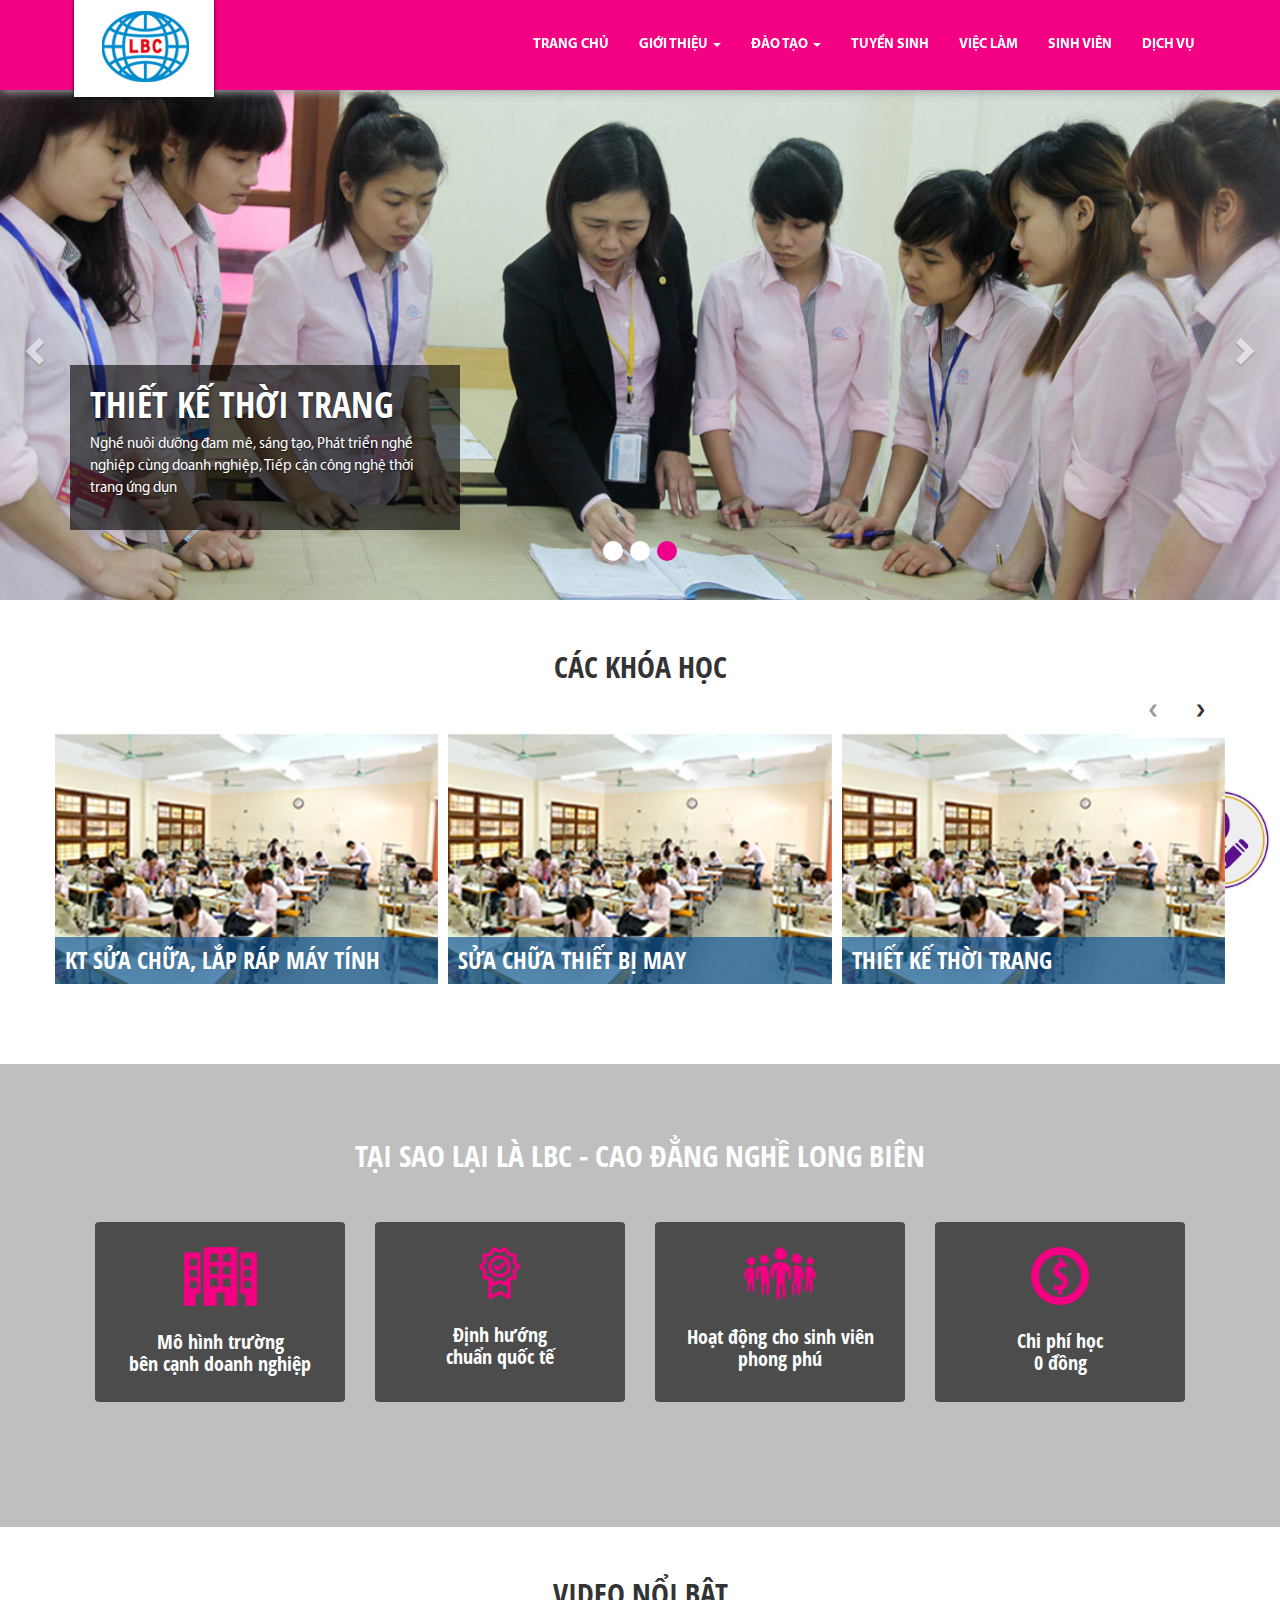
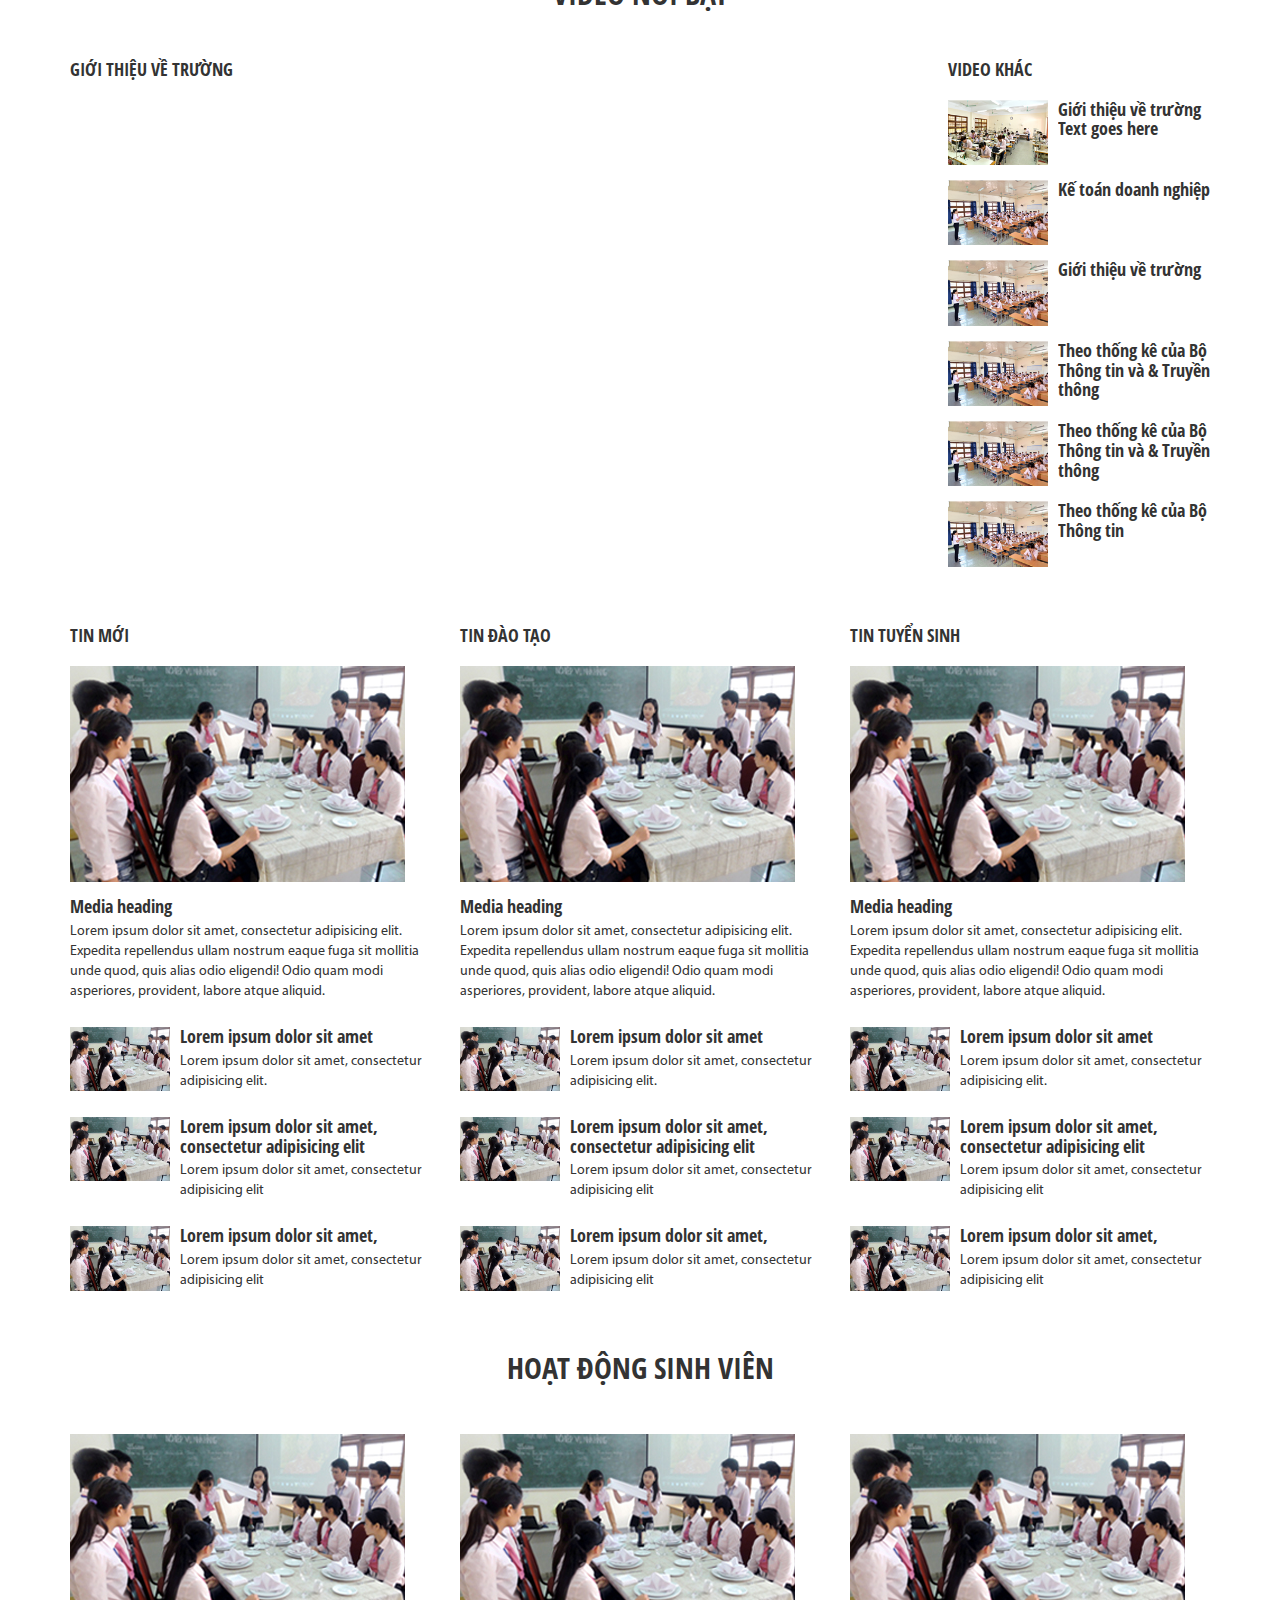
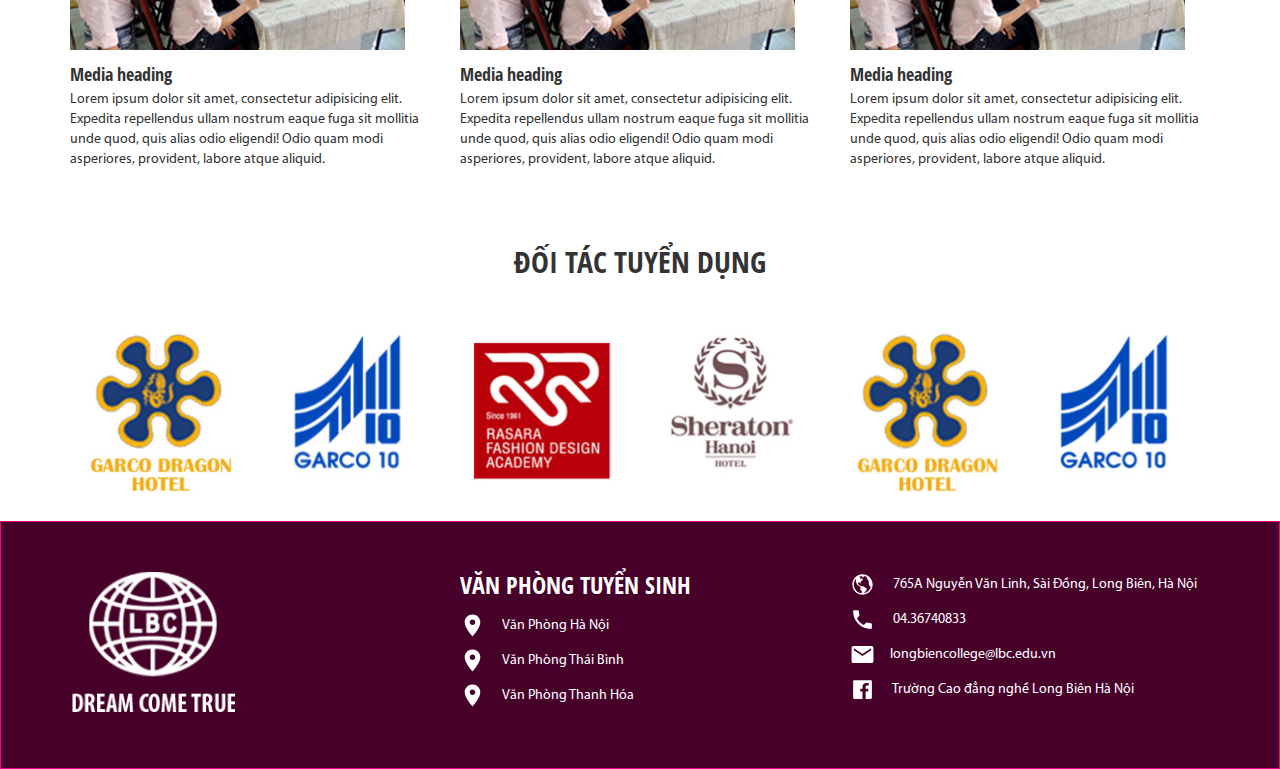
==== commit a0639b47: "update lbc" ====
--- a/lbc/index.html
+++ b/lbc/index.html
@@ -9,7 +9,6 @@
       rel="stylesheet">
 <link rel="shortcut icon" type="image/x-icon" href="favicon.ico">
 <link href="css/style.all.css" rel="stylesheet">
-<link href="css/slider.css" rel="stylesheet" type="text/css">
 </head>
 <body>
     <header class="header">
@@ -291,7 +290,7 @@
             </div>
         </div>
     </section>
-    <section class="section-blog">
+    <section class="section-blog top-blog">
         <div class="container">
             <div class="blogs row">
                 <div class="col-md-4">
@@ -425,7 +424,137 @@
                 </div>
             </div>
         </div>
+    </section >
+    <section class="section-blog">
+        <div class="container">
+            <h2 class="page-title text-center">HOẠT ĐỘNG SINH VIÊN</h2>
+            <div class="blogs row">
+                <div class="col-md-4">
+                    <div class="blog-top">
+                        <div class="media">
+                            <a class="pull-left" href="#">
+                                <img class="media-object" src="images/course/course4.jpg" alt="Image">
+                            </a>
+                            <div class="media-body">
+                                <h4 class="media-heading">Media heading</h4>
+                                <p>Lorem ipsum dolor sit amet, consectetur adipisicing elit. Expedita repellendus ullam nostrum eaque fuga sit mollitia unde quod, quis alias odio eligendi! Odio quam modi asperiores, provident, labore atque aliquid.</p>
+                            </div>
+                        </div>
+                    </div>
+                    
+                </div>
+                 <div class="col-md-4">
+                    <div class="blog-top">
+                        <div class="media">
+                            <a class="pull-left" href="#">
+                                <img class="media-object" src="images/course/course4.jpg" alt="Image">
+                            </a>
+                            <div class="media-body">
+                                <h4 class="media-heading">Media heading</h4>
+                                <p>Lorem ipsum dolor sit amet, consectetur adipisicing elit. Expedita repellendus ullam nostrum eaque fuga sit mollitia unde quod, quis alias odio eligendi! Odio quam modi asperiores, provident, labore atque aliquid.</p>
+                            </div>
+                        </div>
+                    </div>
+                    
+                </div>
+                <div class="col-md-4">
+                    <div class="blog-top">
+                        <div class="media">
+                            <a class="pull-left" href="#">
+                                <img class="media-object" src="images/course/course4.jpg" alt="Image">
+                            </a>
+                            <div class="media-body">
+                                <h4 class="media-heading">Media heading</h4>
+                                <p>Lorem ipsum dolor sit amet, consectetur adipisicing elit. Expedita repellendus ullam nostrum eaque fuga sit mollitia unde quod, quis alias odio eligendi! Odio quam modi asperiores, provident, labore atque aliquid.</p>
+                            </div>
+                        </div>
+                    </div>
+                    
+                </div>
+            </div>
+        </div>
+    </section >
+    <section class="partner">
+        <div class="container">
+            <h2 class="page-title text-center">
+                ĐỐI TÁC TUYỂN DỤNG
+            </h2>
+            <div class="owl-carousel owl-theme" id="partner">
+                <div class="item">
+                    <a href="" class="thumbnail">
+                        <img src="images/partner/dragonhotel.jpg">
+                    </a>
+                </div>
+                <div class="item">
+                    <a href="" class="thumbnail">
+                        <img src="images/partner/may10.jpg">
+                    </a>
+                </div>
+                <div class="item">
+                    <a href="" class="thumbnail">
+                        <img src="images/partner/rasara.jpg">
+                    </a>
+                </div>
+                <div class="item">
+                    <a href="" class="thumbnail">
+                        <img src="images/partner/sheraton.jpg">
+                    </a>
+                </div>
+            </div>
+        </div>
     </section>
+    <footer class="footer">
+        <div class="overlay"></div>
+        <div class="container">
+            <div class="footer-main row">
+                <div class="col-md-2">
+                    <a href="" class="footer-logo">
+                        <img src="images/logofooter.png">
+                    </a>
+                </div>
+                <div class="col-md-4 col-md-offset-2">
+                    <h2>Văn phòng tuyển sinh</h2>
+                    <p><img class="icon" src="images/icon/pin.svg"> Văn Phòng Hà Nội</p>
+                    <p><img class="icon" src="images/icon/pin.svg"> Văn Phòng Thái Bình</p>
+                    <p><img class="icon" src="images/icon/pin.svg"> Văn Phòng Thanh Hóa</p>
+                </div>
+                <div class="col-md-4">
+                   <p><img class="icon" src="images/icon/globe.svg"> 765A Nguyễn Văn Linh, Sài Đồng, Long Biên, Hà Nội</p>
+                    <p><img class="icon" src="images/icon/call.svg"> 04.36740833</p>
+                    <p><img src="images/icon/mail.svg" alt="" class="icon">longbiencollege@lbc.edu.vn</p>
+                    <p><img class="icon" src="images/icon/facebook.svg"> Trường Cao đẳng nghề Long Biên Hà Nội </p>
+                </div>
+            </div>
+        </div>
+    </footer>
+
+    <!-- modal đăng ký -->
+    <a class="btn-register" data-toggle="modal" href='#modal-register'></a>
+    <div class="modal fade" id="modal-register">
+        <div class="modal-dialog modal-lg">
+            <div class="modal-content">
+                <div class="modal-header">
+                    <button type="button" class="close" data-dismiss="modal" aria-hidden="true">&times;</button>
+                    <h4 class="modal-title">Đăng ký khóa học</h4>
+                </div>
+                <div class="modal-body">
+                    <div class="row">
+                        <div class="col-md-6">
+                            <div class="form-group">
+                                <label>Họ tên sinh viên</label>
+                                <input type="text" class="form-control" placeholder="Nhập họ tên">
+                            </div>
+                        </div>
+                        <div class="col-md-6"></div>
+                    </div>
+                </div>
+                <div class="modal-footer">
+                    <button type="button" class="btn btn-default" data-dismiss="modal">Close</button>
+                    <button type="button" class="btn btn-primary">Save changes</button>
+                </div>
+            </div>
+        </div>
+    </div>
     <script src="js/jquery-2.2.4.js"></script>
     <script src="js/bootstrap.min.js"></script>
     <script src="js/owl.carousel.min.js"></script>
--- a/lbc/css/style.all.css
+++ b/lbc/css/style.all.css
@@ -1,7094 +1,14 @@
-@charset "UTF-8";
-
-/*!
+@charset "UTF-8";/*!
  * animate.css -http://daneden.me/animate
  * Version - 3.7.0
  * Licensed under the MIT license - http://opensource.org/licenses/MIT
  *
  * Copyright (c) 2018 Daniel Eden
- */
-
-@-webkit-keyframes bounce {
-  from, 20%, 53%, 80%, to {
-    -webkit-animation-timing-function: cubic-bezier(0.215, 0.61, 0.355, 1);
-    animation-timing-function: cubic-bezier(0.215, 0.61, 0.355, 1);
-    -webkit-transform: translate3d(0, 0, 0);
-    transform: translate3d(0, 0, 0);
-  }
-
-  40%, 43% {
-    -webkit-animation-timing-function: cubic-bezier(0.755, 0.05, 0.855, 0.06);
-    animation-timing-function: cubic-bezier(0.755, 0.05, 0.855, 0.06);
-    -webkit-transform: translate3d(0, -30px, 0);
-    transform: translate3d(0, -30px, 0);
-  }
-
-  70% {
-    -webkit-animation-timing-function: cubic-bezier(0.755, 0.05, 0.855, 0.06);
-    animation-timing-function: cubic-bezier(0.755, 0.05, 0.855, 0.06);
-    -webkit-transform: translate3d(0, -15px, 0);
-    transform: translate3d(0, -15px, 0);
-  }
-
-  90% {
-    -webkit-transform: translate3d(0, -4px, 0);
-    transform: translate3d(0, -4px, 0);
-  }
-}
-
-@keyframes bounce {
-  from, 20%, 53%, 80%, to {
-    -webkit-animation-timing-function: cubic-bezier(0.215, 0.61, 0.355, 1);
-    animation-timing-function: cubic-bezier(0.215, 0.61, 0.355, 1);
-    -webkit-transform: translate3d(0, 0, 0);
-    transform: translate3d(0, 0, 0);
-  }
-
-  40%, 43% {
-    -webkit-animation-timing-function: cubic-bezier(0.755, 0.05, 0.855, 0.06);
-    animation-timing-function: cubic-bezier(0.755, 0.05, 0.855, 0.06);
-    -webkit-transform: translate3d(0, -30px, 0);
-    transform: translate3d(0, -30px, 0);
-  }
-
-  70% {
-    -webkit-animation-timing-function: cubic-bezier(0.755, 0.05, 0.855, 0.06);
-    animation-timing-function: cubic-bezier(0.755, 0.05, 0.855, 0.06);
-    -webkit-transform: translate3d(0, -15px, 0);
-    transform: translate3d(0, -15px, 0);
-  }
-
-  90% {
-    -webkit-transform: translate3d(0, -4px, 0);
-    transform: translate3d(0, -4px, 0);
-  }
-}
-
-@-webkit-keyframes flash {
-  from, 50%, to {
-    opacity: 1;
-  }
-
-  25%, 75% {
-    opacity: 0;
-  }
-}
-
-@keyframes flash {
-  from, 50%, to {
-    opacity: 1;
-  }
-
-  25%, 75% {
-    opacity: 0;
-  }
-}
-
-/* originally authored by Nick Pettit - https://github.com/nickpettit/glide */
-
-@-webkit-keyframes pulse {
-  from {
-    -webkit-transform: scale3d(1, 1, 1);
-    transform: scale3d(1, 1, 1);
-  }
-
-  50% {
-    -webkit-transform: scale3d(1.05, 1.05, 1.05);
-    transform: scale3d(1.05, 1.05, 1.05);
-  }
-
-  to {
-    -webkit-transform: scale3d(1, 1, 1);
-    transform: scale3d(1, 1, 1);
-  }
-}
-
-@keyframes pulse {
-  from {
-    -webkit-transform: scale3d(1, 1, 1);
-    transform: scale3d(1, 1, 1);
-  }
-
-  50% {
-    -webkit-transform: scale3d(1.05, 1.05, 1.05);
-    transform: scale3d(1.05, 1.05, 1.05);
-  }
-
-  to {
-    -webkit-transform: scale3d(1, 1, 1);
-    transform: scale3d(1, 1, 1);
-  }
-}
-
-@-webkit-keyframes rubberBand {
-  from {
-    -webkit-transform: scale3d(1, 1, 1);
-    transform: scale3d(1, 1, 1);
-  }
-
-  30% {
-    -webkit-transform: scale3d(1.25, 0.75, 1);
-    transform: scale3d(1.25, 0.75, 1);
-  }
-
-  40% {
-    -webkit-transform: scale3d(0.75, 1.25, 1);
-    transform: scale3d(0.75, 1.25, 1);
-  }
-
-  50% {
-    -webkit-transform: scale3d(1.15, 0.85, 1);
-    transform: scale3d(1.15, 0.85, 1);
-  }
-
-  65% {
-    -webkit-transform: scale3d(0.95, 1.05, 1);
-    transform: scale3d(0.95, 1.05, 1);
-  }
-
-  75% {
-    -webkit-transform: scale3d(1.05, 0.95, 1);
-    transform: scale3d(1.05, 0.95, 1);
-  }
-
-  to {
-    -webkit-transform: scale3d(1, 1, 1);
-    transform: scale3d(1, 1, 1);
-  }
-}
-
-@keyframes rubberBand {
-  from {
-    -webkit-transform: scale3d(1, 1, 1);
-    transform: scale3d(1, 1, 1);
-  }
-
-  30% {
-    -webkit-transform: scale3d(1.25, 0.75, 1);
-    transform: scale3d(1.25, 0.75, 1);
-  }
-
-  40% {
-    -webkit-transform: scale3d(0.75, 1.25, 1);
-    transform: scale3d(0.75, 1.25, 1);
-  }
-
-  50% {
-    -webkit-transform: scale3d(1.15, 0.85, 1);
-    transform: scale3d(1.15, 0.85, 1);
-  }
-
-  65% {
-    -webkit-transform: scale3d(0.95, 1.05, 1);
-    transform: scale3d(0.95, 1.05, 1);
-  }
-
-  75% {
-    -webkit-transform: scale3d(1.05, 0.95, 1);
-    transform: scale3d(1.05, 0.95, 1);
-  }
-
-  to {
-    -webkit-transform: scale3d(1, 1, 1);
-    transform: scale3d(1, 1, 1);
-  }
-}
-
-@-webkit-keyframes shake {
-  from, to {
-    -webkit-transform: translate3d(0, 0, 0);
-    transform: translate3d(0, 0, 0);
-  }
-
-  10%, 30%, 50%, 70%, 90% {
-    -webkit-transform: translate3d(-10px, 0, 0);
-    transform: translate3d(-10px, 0, 0);
-  }
-
-  20%, 40%, 60%, 80% {
-    -webkit-transform: translate3d(10px, 0, 0);
-    transform: translate3d(10px, 0, 0);
-  }
-}
-
-@keyframes shake {
-  from, to {
-    -webkit-transform: translate3d(0, 0, 0);
-    transform: translate3d(0, 0, 0);
-  }
-
-  10%, 30%, 50%, 70%, 90% {
-    -webkit-transform: translate3d(-10px, 0, 0);
-    transform: translate3d(-10px, 0, 0);
-  }
-
-  20%, 40%, 60%, 80% {
-    -webkit-transform: translate3d(10px, 0, 0);
-    transform: translate3d(10px, 0, 0);
-  }
-}
-
-@-webkit-keyframes headShake {
-  0% {
-    -webkit-transform: translateX(0);
-    transform: translateX(0);
-  }
-
-  6.5% {
-    -webkit-transform: translateX(-6px) rotateY(-9deg);
-    transform: translateX(-6px) rotateY(-9deg);
-  }
-
-  18.5% {
-    -webkit-transform: translateX(5px) rotateY(7deg);
-    transform: translateX(5px) rotateY(7deg);
-  }
-
-  31.5% {
-    -webkit-transform: translateX(-3px) rotateY(-5deg);
-    transform: translateX(-3px) rotateY(-5deg);
-  }
-
-  43.5% {
-    -webkit-transform: translateX(2px) rotateY(3deg);
-    transform: translateX(2px) rotateY(3deg);
-  }
-
-  50% {
-    -webkit-transform: translateX(0);
-    transform: translateX(0);
-  }
-}
-
-@keyframes headShake {
-  0% {
-    -webkit-transform: translateX(0);
-    transform: translateX(0);
-  }
-
-  6.5% {
-    -webkit-transform: translateX(-6px) rotateY(-9deg);
-    transform: translateX(-6px) rotateY(-9deg);
-  }
-
-  18.5% {
-    -webkit-transform: translateX(5px) rotateY(7deg);
-    transform: translateX(5px) rotateY(7deg);
-  }
-
-  31.5% {
-    -webkit-transform: translateX(-3px) rotateY(-5deg);
-    transform: translateX(-3px) rotateY(-5deg);
-  }
-
-  43.5% {
-    -webkit-transform: translateX(2px) rotateY(3deg);
-    transform: translateX(2px) rotateY(3deg);
-  }
-
-  50% {
-    -webkit-transform: translateX(0);
-    transform: translateX(0);
-  }
-}
-
-@-webkit-keyframes swing {
-  20% {
-    -webkit-transform: rotate3d(0, 0, 1, 15deg);
-    transform: rotate3d(0, 0, 1, 15deg);
-  }
-
-  40% {
-    -webkit-transform: rotate3d(0, 0, 1, -10deg);
-    transform: rotate3d(0, 0, 1, -10deg);
-  }
-
-  60% {
-    -webkit-transform: rotate3d(0, 0, 1, 5deg);
-    transform: rotate3d(0, 0, 1, 5deg);
-  }
-
-  80% {
-    -webkit-transform: rotate3d(0, 0, 1, -5deg);
-    transform: rotate3d(0, 0, 1, -5deg);
-  }
-
-  to {
-    -webkit-transform: rotate3d(0, 0, 1, 0deg);
-    transform: rotate3d(0, 0, 1, 0deg);
-  }
-}
-
-@keyframes swing {
-  20% {
-    -webkit-transform: rotate3d(0, 0, 1, 15deg);
-    transform: rotate3d(0, 0, 1, 15deg);
-  }
-
-  40% {
-    -webkit-transform: rotate3d(0, 0, 1, -10deg);
-    transform: rotate3d(0, 0, 1, -10deg);
-  }
-
-  60% {
-    -webkit-transform: rotate3d(0, 0, 1, 5deg);
-    transform: rotate3d(0, 0, 1, 5deg);
-  }
-
-  80% {
-    -webkit-transform: rotate3d(0, 0, 1, -5deg);
-    transform: rotate3d(0, 0, 1, -5deg);
-  }
-
-  to {
-    -webkit-transform: rotate3d(0, 0, 1, 0deg);
-    transform: rotate3d(0, 0, 1, 0deg);
-  }
-}
-
-.swing {
-  -webkit-transform-origin: top center;
-  transform-origin: top center;
-  -webkit-animation-name: swing;
-  animation-name: swing;
-}
-
-@-webkit-keyframes tada {
-  from {
-    -webkit-transform: scale3d(1, 1, 1);
-    transform: scale3d(1, 1, 1);
-  }
-
-  10%, 20% {
-    -webkit-transform: scale3d(0.9, 0.9, 0.9) rotate3d(0, 0, 1, -3deg);
-    transform: scale3d(0.9, 0.9, 0.9) rotate3d(0, 0, 1, -3deg);
-  }
-
-  30%, 50%, 70%, 90% {
-    -webkit-transform: scale3d(1.1, 1.1, 1.1) rotate3d(0, 0, 1, 3deg);
-    transform: scale3d(1.1, 1.1, 1.1) rotate3d(0, 0, 1, 3deg);
-  }
-
-  40%, 60%, 80% {
-    -webkit-transform: scale3d(1.1, 1.1, 1.1) rotate3d(0, 0, 1, -3deg);
-    transform: scale3d(1.1, 1.1, 1.1) rotate3d(0, 0, 1, -3deg);
-  }
-
-  to {
-    -webkit-transform: scale3d(1, 1, 1);
-    transform: scale3d(1, 1, 1);
-  }
-}
-
-@keyframes tada {
-  from {
-    -webkit-transform: scale3d(1, 1, 1);
-    transform: scale3d(1, 1, 1);
-  }
-
-  10%, 20% {
-    -webkit-transform: scale3d(0.9, 0.9, 0.9) rotate3d(0, 0, 1, -3deg);
-    transform: scale3d(0.9, 0.9, 0.9) rotate3d(0, 0, 1, -3deg);
-  }
-
-  30%, 50%, 70%, 90% {
-    -webkit-transform: scale3d(1.1, 1.1, 1.1) rotate3d(0, 0, 1, 3deg);
-    transform: scale3d(1.1, 1.1, 1.1) rotate3d(0, 0, 1, 3deg);
-  }
-
-  40%, 60%, 80% {
-    -webkit-transform: scale3d(1.1, 1.1, 1.1) rotate3d(0, 0, 1, -3deg);
-    transform: scale3d(1.1, 1.1, 1.1) rotate3d(0, 0, 1, -3deg);
-  }
-
-  to {
-    -webkit-transform: scale3d(1, 1, 1);
-    transform: scale3d(1, 1, 1);
-  }
-}
-
-/* originally authored by Nick Pettit - https://github.com/nickpettit/glide */
-
-@-webkit-keyframes wobble {
-  from {
-    -webkit-transform: translate3d(0, 0, 0);
-    transform: translate3d(0, 0, 0);
-  }
-
-  15% {
-    -webkit-transform: translate3d(-25%, 0, 0) rotate3d(0, 0, 1, -5deg);
-    transform: translate3d(-25%, 0, 0) rotate3d(0, 0, 1, -5deg);
-  }
-
-  30% {
-    -webkit-transform: translate3d(20%, 0, 0) rotate3d(0, 0, 1, 3deg);
-    transform: translate3d(20%, 0, 0) rotate3d(0, 0, 1, 3deg);
-  }
-
-  45% {
-    -webkit-transform: translate3d(-15%, 0, 0) rotate3d(0, 0, 1, -3deg);
-    transform: translate3d(-15%, 0, 0) rotate3d(0, 0, 1, -3deg);
-  }
-
-  60% {
-    -webkit-transform: translate3d(10%, 0, 0) rotate3d(0, 0, 1, 2deg);
-    transform: translate3d(10%, 0, 0) rotate3d(0, 0, 1, 2deg);
-  }
-
-  75% {
-    -webkit-transform: translate3d(-5%, 0, 0) rotate3d(0, 0, 1, -1deg);
-    transform: translate3d(-5%, 0, 0) rotate3d(0, 0, 1, -1deg);
-  }
-
-  to {
-    -webkit-transform: translate3d(0, 0, 0);
-    transform: translate3d(0, 0, 0);
-  }
-}
-
-@keyframes wobble {
-  from {
-    -webkit-transform: translate3d(0, 0, 0);
-    transform: translate3d(0, 0, 0);
-  }
-
-  15% {
-    -webkit-transform: translate3d(-25%, 0, 0) rotate3d(0, 0, 1, -5deg);
-    transform: translate3d(-25%, 0, 0) rotate3d(0, 0, 1, -5deg);
-  }
-
-  30% {
-    -webkit-transform: translate3d(20%, 0, 0) rotate3d(0, 0, 1, 3deg);
-    transform: translate3d(20%, 0, 0) rotate3d(0, 0, 1, 3deg);
-  }
-
-  45% {
-    -webkit-transform: translate3d(-15%, 0, 0) rotate3d(0, 0, 1, -3deg);
-    transform: translate3d(-15%, 0, 0) rotate3d(0, 0, 1, -3deg);
-  }
-
-  60% {
-    -webkit-transform: translate3d(10%, 0, 0) rotate3d(0, 0, 1, 2deg);
-    transform: translate3d(10%, 0, 0) rotate3d(0, 0, 1, 2deg);
-  }
-
-  75% {
-    -webkit-transform: translate3d(-5%, 0, 0) rotate3d(0, 0, 1, -1deg);
-    transform: translate3d(-5%, 0, 0) rotate3d(0, 0, 1, -1deg);
-  }
-
-  to {
-    -webkit-transform: translate3d(0, 0, 0);
-    transform: translate3d(0, 0, 0);
-  }
-}
-
-@-webkit-keyframes jello {
-  from, 11.1%, to {
-    -webkit-transform: translate3d(0, 0, 0);
-    transform: translate3d(0, 0, 0);
-  }
-
-  22.2% {
-    -webkit-transform: skewX(-12.5deg) skewY(-12.5deg);
-    transform: skewX(-12.5deg) skewY(-12.5deg);
-  }
-
-  33.3% {
-    -webkit-transform: skewX(6.25deg) skewY(6.25deg);
-    transform: skewX(6.25deg) skewY(6.25deg);
-  }
-
-  44.4% {
-    -webkit-transform: skewX(-3.125deg) skewY(-3.125deg);
-    transform: skewX(-3.125deg) skewY(-3.125deg);
-  }
-
-  55.5% {
-    -webkit-transform: skewX(1.5625deg) skewY(1.5625deg);
-    transform: skewX(1.5625deg) skewY(1.5625deg);
-  }
-
-  66.6% {
-    -webkit-transform: skewX(-0.78125deg) skewY(-0.78125deg);
-    transform: skewX(-0.78125deg) skewY(-0.78125deg);
-  }
-
-  77.7% {
-    -webkit-transform: skewX(0.390625deg) skewY(0.390625deg);
-    transform: skewX(0.390625deg) skewY(0.390625deg);
-  }
-
-  88.8% {
-    -webkit-transform: skewX(-0.1953125deg) skewY(-0.1953125deg);
-    transform: skewX(-0.1953125deg) skewY(-0.1953125deg);
-  }
-}
-
-@keyframes jello {
-  from, 11.1%, to {
-    -webkit-transform: translate3d(0, 0, 0);
-    transform: translate3d(0, 0, 0);
-  }
-
-  22.2% {
-    -webkit-transform: skewX(-12.5deg) skewY(-12.5deg);
-    transform: skewX(-12.5deg) skewY(-12.5deg);
-  }
-
-  33.3% {
-    -webkit-transform: skewX(6.25deg) skewY(6.25deg);
-    transform: skewX(6.25deg) skewY(6.25deg);
-  }
-
-  44.4% {
-    -webkit-transform: skewX(-3.125deg) skewY(-3.125deg);
-    transform: skewX(-3.125deg) skewY(-3.125deg);
-  }
-
-  55.5% {
-    -webkit-transform: skewX(1.5625deg) skewY(1.5625deg);
-    transform: skewX(1.5625deg) skewY(1.5625deg);
-  }
-
-  66.6% {
-    -webkit-transform: skewX(-0.78125deg) skewY(-0.78125deg);
-    transform: skewX(-0.78125deg) skewY(-0.78125deg);
-  }
-
-  77.7% {
-    -webkit-transform: skewX(0.390625deg) skewY(0.390625deg);
-    transform: skewX(0.390625deg) skewY(0.390625deg);
-  }
-
-  88.8% {
-    -webkit-transform: skewX(-0.1953125deg) skewY(-0.1953125deg);
-    transform: skewX(-0.1953125deg) skewY(-0.1953125deg);
-  }
-}
-
-@-webkit-keyframes heartBeat {
-  0% {
-    -webkit-transform: scale(1);
-    transform: scale(1);
-  }
-
-  14% {
-    -webkit-transform: scale(1.3);
-    transform: scale(1.3);
-  }
-
-  28% {
-    -webkit-transform: scale(1);
-    transform: scale(1);
-  }
-
-  42% {
-    -webkit-transform: scale(1.3);
-    transform: scale(1.3);
-  }
-
-  70% {
-    -webkit-transform: scale(1);
-    transform: scale(1);
-  }
-}
-
-@keyframes heartBeat {
-  0% {
-    -webkit-transform: scale(1);
-    transform: scale(1);
-  }
-
-  14% {
-    -webkit-transform: scale(1.3);
-    transform: scale(1.3);
-  }
-
-  28% {
-    -webkit-transform: scale(1);
-    transform: scale(1);
-  }
-
-  42% {
-    -webkit-transform: scale(1.3);
-    transform: scale(1.3);
-  }
-
-  70% {
-    -webkit-transform: scale(1);
-    transform: scale(1);
-  }
-}
-
-@-webkit-keyframes bounceIn {
-  from, 20%, 40%, 60%, 80%, to {
-    -webkit-animation-timing-function: cubic-bezier(0.215, 0.61, 0.355, 1);
-    animation-timing-function: cubic-bezier(0.215, 0.61, 0.355, 1);
-  }
-
-  0% {
-    opacity: 0;
-    -webkit-transform: scale3d(0.3, 0.3, 0.3);
-    transform: scale3d(0.3, 0.3, 0.3);
-  }
-
-  20% {
-    -webkit-transform: scale3d(1.1, 1.1, 1.1);
-    transform: scale3d(1.1, 1.1, 1.1);
-  }
-
-  40% {
-    -webkit-transform: scale3d(0.9, 0.9, 0.9);
-    transform: scale3d(0.9, 0.9, 0.9);
-  }
-
-  60% {
-    opacity: 1;
-    -webkit-transform: scale3d(1.03, 1.03, 1.03);
-    transform: scale3d(1.03, 1.03, 1.03);
-  }
-
-  80% {
-    -webkit-transform: scale3d(0.97, 0.97, 0.97);
-    transform: scale3d(0.97, 0.97, 0.97);
-  }
-
-  to {
-    opacity: 1;
-    -webkit-transform: scale3d(1, 1, 1);
-    transform: scale3d(1, 1, 1);
-  }
-}
-
-@keyframes bounceIn {
-  from, 20%, 40%, 60%, 80%, to {
-    -webkit-animation-timing-function: cubic-bezier(0.215, 0.61, 0.355, 1);
-    animation-timing-function: cubic-bezier(0.215, 0.61, 0.355, 1);
-  }
-
-  0% {
-    opacity: 0;
-    -webkit-transform: scale3d(0.3, 0.3, 0.3);
-    transform: scale3d(0.3, 0.3, 0.3);
-  }
-
-  20% {
-    -webkit-transform: scale3d(1.1, 1.1, 1.1);
-    transform: scale3d(1.1, 1.1, 1.1);
-  }
-
-  40% {
-    -webkit-transform: scale3d(0.9, 0.9, 0.9);
-    transform: scale3d(0.9, 0.9, 0.9);
-  }
-
-  60% {
-    opacity: 1;
-    -webkit-transform: scale3d(1.03, 1.03, 1.03);
-    transform: scale3d(1.03, 1.03, 1.03);
-  }
-
-  80% {
-    -webkit-transform: scale3d(0.97, 0.97, 0.97);
-    transform: scale3d(0.97, 0.97, 0.97);
-  }
-
-  to {
-    opacity: 1;
-    -webkit-transform: scale3d(1, 1, 1);
-    transform: scale3d(1, 1, 1);
-  }
-}
-
-@-webkit-keyframes bounceInDown {
-  from, 60%, 75%, 90%, to {
-    -webkit-animation-timing-function: cubic-bezier(0.215, 0.61, 0.355, 1);
-    animation-timing-function: cubic-bezier(0.215, 0.61, 0.355, 1);
-  }
-
-  0% {
-    opacity: 0;
-    -webkit-transform: translate3d(0, -3000px, 0);
-    transform: translate3d(0, -3000px, 0);
-  }
-
-  60% {
-    opacity: 1;
-    -webkit-transform: translate3d(0, 25px, 0);
-    transform: translate3d(0, 25px, 0);
-  }
-
-  75% {
-    -webkit-transform: translate3d(0, -10px, 0);
-    transform: translate3d(0, -10px, 0);
-  }
-
-  90% {
-    -webkit-transform: translate3d(0, 5px, 0);
-    transform: translate3d(0, 5px, 0);
-  }
-
-  to {
-    -webkit-transform: translate3d(0, 0, 0);
-    transform: translate3d(0, 0, 0);
-  }
-}
-
-@keyframes bounceInDown {
-  from, 60%, 75%, 90%, to {
-    -webkit-animation-timing-function: cubic-bezier(0.215, 0.61, 0.355, 1);
-    animation-timing-function: cubic-bezier(0.215, 0.61, 0.355, 1);
-  }
-
-  0% {
-    opacity: 0;
-    -webkit-transform: translate3d(0, -3000px, 0);
-    transform: translate3d(0, -3000px, 0);
-  }
-
-  60% {
-    opacity: 1;
-    -webkit-transform: translate3d(0, 25px, 0);
-    transform: translate3d(0, 25px, 0);
-  }
-
-  75% {
-    -webkit-transform: translate3d(0, -10px, 0);
-    transform: translate3d(0, -10px, 0);
-  }
-
-  90% {
-    -webkit-transform: translate3d(0, 5px, 0);
-    transform: translate3d(0, 5px, 0);
-  }
-
-  to {
-    -webkit-transform: translate3d(0, 0, 0);
-    transform: translate3d(0, 0, 0);
-  }
-}
-
-@-webkit-keyframes bounceInLeft {
-  from, 60%, 75%, 90%, to {
-    -webkit-animation-timing-function: cubic-bezier(0.215, 0.61, 0.355, 1);
-    animation-timing-function: cubic-bezier(0.215, 0.61, 0.355, 1);
-  }
-
-  0% {
-    opacity: 0;
-    -webkit-transform: translate3d(-3000px, 0, 0);
-    transform: translate3d(-3000px, 0, 0);
-  }
-
-  60% {
-    opacity: 1;
-    -webkit-transform: translate3d(25px, 0, 0);
-    transform: translate3d(25px, 0, 0);
-  }
-
-  75% {
-    -webkit-transform: translate3d(-10px, 0, 0);
-    transform: translate3d(-10px, 0, 0);
-  }
-
-  90% {
-    -webkit-transform: translate3d(5px, 0, 0);
-    transform: translate3d(5px, 0, 0);
-  }
-
-  to {
-    -webkit-transform: translate3d(0, 0, 0);
-    transform: translate3d(0, 0, 0);
-  }
-}
-
-@keyframes bounceInLeft {
-  from, 60%, 75%, 90%, to {
-    -webkit-animation-timing-function: cubic-bezier(0.215, 0.61, 0.355, 1);
-    animation-timing-function: cubic-bezier(0.215, 0.61, 0.355, 1);
-  }
-
-  0% {
-    opacity: 0;
-    -webkit-transform: translate3d(-3000px, 0, 0);
-    transform: translate3d(-3000px, 0, 0);
-  }
-
-  60% {
-    opacity: 1;
-    -webkit-transform: translate3d(25px, 0, 0);
-    transform: translate3d(25px, 0, 0);
-  }
-
-  75% {
-    -webkit-transform: translate3d(-10px, 0, 0);
-    transform: translate3d(-10px, 0, 0);
-  }
-
-  90% {
-    -webkit-transform: translate3d(5px, 0, 0);
-    transform: translate3d(5px, 0, 0);
-  }
-
-  to {
-    -webkit-transform: translate3d(0, 0, 0);
-    transform: translate3d(0, 0, 0);
-  }
-}
-
-@-webkit-keyframes bounceInRight {
-  from, 60%, 75%, 90%, to {
-    -webkit-animation-timing-function: cubic-bezier(0.215, 0.61, 0.355, 1);
-    animation-timing-function: cubic-bezier(0.215, 0.61, 0.355, 1);
-  }
-
-  from {
-    opacity: 0;
-    -webkit-transform: translate3d(3000px, 0, 0);
-    transform: translate3d(3000px, 0, 0);
-  }
-
-  60% {
-    opacity: 1;
-    -webkit-transform: translate3d(-25px, 0, 0);
-    transform: translate3d(-25px, 0, 0);
-  }
-
-  75% {
-    -webkit-transform: translate3d(10px, 0, 0);
-    transform: translate3d(10px, 0, 0);
-  }
-
-  90% {
-    -webkit-transform: translate3d(-5px, 0, 0);
-    transform: translate3d(-5px, 0, 0);
-  }
-
-  to {
-    -webkit-transform: translate3d(0, 0, 0);
-    transform: translate3d(0, 0, 0);
-  }
-}
-
-@keyframes bounceInRight {
-  from, 60%, 75%, 90%, to {
-    -webkit-animation-timing-function: cubic-bezier(0.215, 0.61, 0.355, 1);
-    animation-timing-function: cubic-bezier(0.215, 0.61, 0.355, 1);
-  }
-
-  from {
-    opacity: 0;
-    -webkit-transform: translate3d(3000px, 0, 0);
-    transform: translate3d(3000px, 0, 0);
-  }
-
-  60% {
-    opacity: 1;
-    -webkit-transform: translate3d(-25px, 0, 0);
-    transform: translate3d(-25px, 0, 0);
-  }
-
-  75% {
-    -webkit-transform: translate3d(10px, 0, 0);
-    transform: translate3d(10px, 0, 0);
-  }
-
-  90% {
-    -webkit-transform: translate3d(-5px, 0, 0);
-    transform: translate3d(-5px, 0, 0);
-  }
-
-  to {
-    -webkit-transform: translate3d(0, 0, 0);
-    transform: translate3d(0, 0, 0);
-  }
-}
-
-@-webkit-keyframes bounceInUp {
-  from, 60%, 75%, 90%, to {
-    -webkit-animation-timing-function: cubic-bezier(0.215, 0.61, 0.355, 1);
-    animation-timing-function: cubic-bezier(0.215, 0.61, 0.355, 1);
-  }
-
-  from {
-    opacity: 0;
-    -webkit-transform: translate3d(0, 3000px, 0);
-    transform: translate3d(0, 3000px, 0);
-  }
-
-  60% {
-    opacity: 1;
-    -webkit-transform: translate3d(0, -20px, 0);
-    transform: translate3d(0, -20px, 0);
-  }
-
-  75% {
-    -webkit-transform: translate3d(0, 10px, 0);
-    transform: translate3d(0, 10px, 0);
-  }
-
-  90% {
-    -webkit-transform: translate3d(0, -5px, 0);
-    transform: translate3d(0, -5px, 0);
-  }
-
-  to {
-    -webkit-transform: translate3d(0, 0, 0);
-    transform: translate3d(0, 0, 0);
-  }
-}
-
-@keyframes bounceInUp {
-  from, 60%, 75%, 90%, to {
-    -webkit-animation-timing-function: cubic-bezier(0.215, 0.61, 0.355, 1);
-    animation-timing-function: cubic-bezier(0.215, 0.61, 0.355, 1);
-  }
-
-  from {
-    opacity: 0;
-    -webkit-transform: translate3d(0, 3000px, 0);
-    transform: translate3d(0, 3000px, 0);
-  }
-
-  60% {
-    opacity: 1;
-    -webkit-transform: translate3d(0, -20px, 0);
-    transform: translate3d(0, -20px, 0);
-  }
-
-  75% {
-    -webkit-transform: translate3d(0, 10px, 0);
-    transform: translate3d(0, 10px, 0);
-  }
-
-  90% {
-    -webkit-transform: translate3d(0, -5px, 0);
-    transform: translate3d(0, -5px, 0);
-  }
-
-  to {
-    -webkit-transform: translate3d(0, 0, 0);
-    transform: translate3d(0, 0, 0);
-  }
-}
-
-@-webkit-keyframes bounceOut {
-  20% {
-    -webkit-transform: scale3d(0.9, 0.9, 0.9);
-    transform: scale3d(0.9, 0.9, 0.9);
-  }
-
-  50%, 55% {
-    opacity: 1;
-    -webkit-transform: scale3d(1.1, 1.1, 1.1);
-    transform: scale3d(1.1, 1.1, 1.1);
-  }
-
-  to {
-    opacity: 0;
-    -webkit-transform: scale3d(0.3, 0.3, 0.3);
-    transform: scale3d(0.3, 0.3, 0.3);
-  }
-}
-
-@keyframes bounceOut {
-  20% {
-    -webkit-transform: scale3d(0.9, 0.9, 0.9);
-    transform: scale3d(0.9, 0.9, 0.9);
-  }
-
-  50%, 55% {
-    opacity: 1;
-    -webkit-transform: scale3d(1.1, 1.1, 1.1);
-    transform: scale3d(1.1, 1.1, 1.1);
-  }
-
-  to {
-    opacity: 0;
-    -webkit-transform: scale3d(0.3, 0.3, 0.3);
-    transform: scale3d(0.3, 0.3, 0.3);
-  }
-}
-
-@-webkit-keyframes bounceOutDown {
-  20% {
-    -webkit-transform: translate3d(0, 10px, 0);
-    transform: translate3d(0, 10px, 0);
-  }
-
-  40%, 45% {
-    opacity: 1;
-    -webkit-transform: translate3d(0, -20px, 0);
-    transform: translate3d(0, -20px, 0);
-  }
-
-  to {
-    opacity: 0;
-    -webkit-transform: translate3d(0, 2000px, 0);
-    transform: translate3d(0, 2000px, 0);
-  }
-}
-
-@keyframes bounceOutDown {
-  20% {
-    -webkit-transform: translate3d(0, 10px, 0);
-    transform: translate3d(0, 10px, 0);
-  }
-
-  40%, 45% {
-    opacity: 1;
-    -webkit-transform: translate3d(0, -20px, 0);
-    transform: translate3d(0, -20px, 0);
-  }
-
-  to {
-    opacity: 0;
-    -webkit-transform: translate3d(0, 2000px, 0);
-    transform: translate3d(0, 2000px, 0);
-  }
-}
-
-@-webkit-keyframes bounceOutLeft {
-  20% {
-    opacity: 1;
-    -webkit-transform: translate3d(20px, 0, 0);
-    transform: translate3d(20px, 0, 0);
-  }
-
-  to {
-    opacity: 0;
-    -webkit-transform: translate3d(-2000px, 0, 0);
-    transform: translate3d(-2000px, 0, 0);
-  }
-}
-
-@keyframes bounceOutLeft {
-  20% {
-    opacity: 1;
-    -webkit-transform: translate3d(20px, 0, 0);
-    transform: translate3d(20px, 0, 0);
-  }
-
-  to {
-    opacity: 0;
-    -webkit-transform: translate3d(-2000px, 0, 0);
-    transform: translate3d(-2000px, 0, 0);
-  }
-}
-
-@-webkit-keyframes bounceOutRight {
-  20% {
-    opacity: 1;
-    -webkit-transform: translate3d(-20px, 0, 0);
-    transform: translate3d(-20px, 0, 0);
-  }
-
-  to {
-    opacity: 0;
-    -webkit-transform: translate3d(2000px, 0, 0);
-    transform: translate3d(2000px, 0, 0);
-  }
-}
-
-@keyframes bounceOutRight {
-  20% {
-    opacity: 1;
-    -webkit-transform: translate3d(-20px, 0, 0);
-    transform: translate3d(-20px, 0, 0);
-  }
-
-  to {
-    opacity: 0;
-    -webkit-transform: translate3d(2000px, 0, 0);
-    transform: translate3d(2000px, 0, 0);
-  }
-}
-
-@-webkit-keyframes bounceOutUp {
-  20% {
-    -webkit-transform: translate3d(0, -10px, 0);
-    transform: translate3d(0, -10px, 0);
-  }
-
-  40%, 45% {
-    opacity: 1;
-    -webkit-transform: translate3d(0, 20px, 0);
-    transform: translate3d(0, 20px, 0);
-  }
-
-  to {
-    opacity: 0;
-    -webkit-transform: translate3d(0, -2000px, 0);
-    transform: translate3d(0, -2000px, 0);
-  }
-}
-
-@keyframes bounceOutUp {
-  20% {
-    -webkit-transform: translate3d(0, -10px, 0);
-    transform: translate3d(0, -10px, 0);
-  }
-
-  40%, 45% {
-    opacity: 1;
-    -webkit-transform: translate3d(0, 20px, 0);
-    transform: translate3d(0, 20px, 0);
-  }
-
-  to {
-    opacity: 0;
-    -webkit-transform: translate3d(0, -2000px, 0);
-    transform: translate3d(0, -2000px, 0);
-  }
-}
-
-@-webkit-keyframes fadeIn {
-  from {
-    opacity: 0;
-  }
-
-  to {
-    opacity: 1;
-  }
-}
-
-@keyframes fadeIn {
-  from {
-    opacity: 0;
-  }
-
-  to {
-    opacity: 1;
-  }
-}
-
-.fadeIn {
-  -webkit-animation-name: fadeIn;
-  animation-name: fadeIn;
-}
-
-@-webkit-keyframes fadeInDown {
-  from {
-    opacity: 0;
-    -webkit-transform: translate3d(0, -100%, 0);
-    transform: translate3d(0, -100%, 0);
-  }
-
-  to {
-    opacity: 1;
-    -webkit-transform: translate3d(0, 0, 0);
-    transform: translate3d(0, 0, 0);
-  }
-}
-
-@keyframes fadeInDown {
-  from {
-    opacity: 0;
-    -webkit-transform: translate3d(0, -100%, 0);
-    transform: translate3d(0, -100%, 0);
-  }
-
-  to {
-    opacity: 1;
-    -webkit-transform: translate3d(0, 0, 0);
-    transform: translate3d(0, 0, 0);
-  }
-}
-
-@-webkit-keyframes fadeInDownBig {
-  from {
-    opacity: 0;
-    -webkit-transform: translate3d(0, -2000px, 0);
-    transform: translate3d(0, -2000px, 0);
-  }
-
-  to {
-    opacity: 1;
-    -webkit-transform: translate3d(0, 0, 0);
-    transform: translate3d(0, 0, 0);
-  }
-}
-
-@keyframes fadeInDownBig {
-  from {
-    opacity: 0;
-    -webkit-transform: translate3d(0, -2000px, 0);
-    transform: translate3d(0, -2000px, 0);
-  }
-
-  to {
-    opacity: 1;
-    -webkit-transform: translate3d(0, 0, 0);
-    transform: translate3d(0, 0, 0);
-  }
-}
-
-@-webkit-keyframes fadeInLeft {
-  from {
-    opacity: 0;
-    -webkit-transform: translate3d(-100%, 0, 0);
-    transform: translate3d(-100%, 0, 0);
-  }
-
-  to {
-    opacity: 1;
-    -webkit-transform: translate3d(0, 0, 0);
-    transform: translate3d(0, 0, 0);
-  }
-}
-
-@keyframes fadeInLeft {
-  from {
-    opacity: 0;
-    -webkit-transform: translate3d(-100%, 0, 0);
-    transform: translate3d(-100%, 0, 0);
-  }
-
-  to {
-    opacity: 1;
-    -webkit-transform: translate3d(0, 0, 0);
-    transform: translate3d(0, 0, 0);
-  }
-}
-
-@-webkit-keyframes fadeInLeftBig {
-  from {
-    opacity: 0;
-    -webkit-transform: translate3d(-2000px, 0, 0);
-    transform: translate3d(-2000px, 0, 0);
-  }
-
-  to {
-    opacity: 1;
-    -webkit-transform: translate3d(0, 0, 0);
-    transform: translate3d(0, 0, 0);
-  }
-}
-
-@keyframes fadeInLeftBig {
-  from {
-    opacity: 0;
-    -webkit-transform: translate3d(-2000px, 0, 0);
-    transform: translate3d(-2000px, 0, 0);
-  }
-
-  to {
-    opacity: 1;
-    -webkit-transform: translate3d(0, 0, 0);
-    transform: translate3d(0, 0, 0);
-  }
-}
-
-@-webkit-keyframes fadeInRight {
-  from {
-    opacity: 0;
-    -webkit-transform: translate3d(100%, 0, 0);
-    transform: translate3d(100%, 0, 0);
-  }
-
-  to {
-    opacity: 1;
-    -webkit-transform: translate3d(0, 0, 0);
-    transform: translate3d(0, 0, 0);
-  }
-}
-
-@keyframes fadeInRight {
-  from {
-    opacity: 0;
-    -webkit-transform: translate3d(100%, 0, 0);
-    transform: translate3d(100%, 0, 0);
-  }
-
-  to {
-    opacity: 1;
-    -webkit-transform: translate3d(0, 0, 0);
-    transform: translate3d(0, 0, 0);
-  }
-}
-
-@-webkit-keyframes fadeInRightBig {
-  from {
-    opacity: 0;
-    -webkit-transform: translate3d(2000px, 0, 0);
-    transform: translate3d(2000px, 0, 0);
-  }
-
-  to {
-    opacity: 1;
-    -webkit-transform: translate3d(0, 0, 0);
-    transform: translate3d(0, 0, 0);
-  }
-}
-
-@keyframes fadeInRightBig {
-  from {
-    opacity: 0;
-    -webkit-transform: translate3d(2000px, 0, 0);
-    transform: translate3d(2000px, 0, 0);
-  }
-
-  to {
-    opacity: 1;
-    -webkit-transform: translate3d(0, 0, 0);
-    transform: translate3d(0, 0, 0);
-  }
-}
-
-@-webkit-keyframes fadeInUp {
-  from {
-    opacity: 0;
-    -webkit-transform: translate3d(0, 100%, 0);
-    transform: translate3d(0, 100%, 0);
-  }
-
-  to {
-    opacity: 1;
-    -webkit-transform: translate3d(0, 0, 0);
-    transform: translate3d(0, 0, 0);
-  }
-}
-
-@keyframes fadeInUp {
-  from {
-    opacity: 0;
-    -webkit-transform: translate3d(0, 100%, 0);
-    transform: translate3d(0, 100%, 0);
-  }
-
-  to {
-    opacity: 1;
-    -webkit-transform: translate3d(0, 0, 0);
-    transform: translate3d(0, 0, 0);
-  }
-}
-
-@-webkit-keyframes fadeInUpBig {
-  from {
-    opacity: 0;
-    -webkit-transform: translate3d(0, 2000px, 0);
-    transform: translate3d(0, 2000px, 0);
-  }
-
-  to {
-    opacity: 1;
-    -webkit-transform: translate3d(0, 0, 0);
-    transform: translate3d(0, 0, 0);
-  }
-}
-
-@keyframes fadeInUpBig {
-  from {
-    opacity: 0;
-    -webkit-transform: translate3d(0, 2000px, 0);
-    transform: translate3d(0, 2000px, 0);
-  }
-
-  to {
-    opacity: 1;
-    -webkit-transform: translate3d(0, 0, 0);
-    transform: translate3d(0, 0, 0);
-  }
-}
-
-@-webkit-keyframes fadeOut {
-  from {
-    opacity: 1;
-  }
-
-  to {
-    opacity: 0;
-  }
-}
-
-@keyframes fadeOut {
-  from {
-    opacity: 1;
-  }
-
-  to {
-    opacity: 0;
-  }
-}
-
-.fadeOut {
-  -webkit-animation-name: fadeOut;
-  animation-name: fadeOut;
-}
-
-@-webkit-keyframes fadeOutDown {
-  from {
-    opacity: 1;
-  }
-
-  to {
-    opacity: 0;
-    -webkit-transform: translate3d(0, 100%, 0);
-    transform: translate3d(0, 100%, 0);
-  }
-}
-
-@keyframes fadeOutDown {
-  from {
-    opacity: 1;
-  }
-
-  to {
-    opacity: 0;
-    -webkit-transform: translate3d(0, 100%, 0);
-    transform: translate3d(0, 100%, 0);
-  }
-}
-
-@-webkit-keyframes fadeOutDownBig {
-  from {
-    opacity: 1;
-  }
-
-  to {
-    opacity: 0;
-    -webkit-transform: translate3d(0, 2000px, 0);
-    transform: translate3d(0, 2000px, 0);
-  }
-}
-
-@keyframes fadeOutDownBig {
-  from {
-    opacity: 1;
-  }
-
-  to {
-    opacity: 0;
-    -webkit-transform: translate3d(0, 2000px, 0);
-    transform: translate3d(0, 2000px, 0);
-  }
-}
-
-@-webkit-keyframes fadeOutLeft {
-  from {
-    opacity: 1;
-  }
-
-  to {
-    opacity: 0;
-    -webkit-transform: translate3d(-100%, 0, 0);
-    transform: translate3d(-100%, 0, 0);
-  }
-}
-
-@keyframes fadeOutLeft {
-  from {
-    opacity: 1;
-  }
-
-  to {
-    opacity: 0;
-    -webkit-transform: translate3d(-100%, 0, 0);
-    transform: translate3d(-100%, 0, 0);
-  }
-}
-
-@-webkit-keyframes fadeOutLeftBig {
-  from {
-    opacity: 1;
-  }
-
-  to {
-    opacity: 0;
-    -webkit-transform: translate3d(-2000px, 0, 0);
-    transform: translate3d(-2000px, 0, 0);
-  }
-}
-
-@keyframes fadeOutLeftBig {
-  from {
-    opacity: 1;
-  }
-
-  to {
-    opacity: 0;
-    -webkit-transform: translate3d(-2000px, 0, 0);
-    transform: translate3d(-2000px, 0, 0);
-  }
-}
-
-@-webkit-keyframes fadeOutRight {
-  from {
-    opacity: 1;
-  }
-
-  to {
-    opacity: 0;
-    -webkit-transform: translate3d(100%, 0, 0);
-    transform: translate3d(100%, 0, 0);
-  }
-}
-
-@keyframes fadeOutRight {
-  from {
-    opacity: 1;
-  }
-
-  to {
-    opacity: 0;
-    -webkit-transform: translate3d(100%, 0, 0);
-    transform: translate3d(100%, 0, 0);
-  }
-}
-
-@-webkit-keyframes fadeOutRightBig {
-  from {
-    opacity: 1;
-  }
-
-  to {
-    opacity: 0;
-    -webkit-transform: translate3d(2000px, 0, 0);
-    transform: translate3d(2000px, 0, 0);
-  }
-}
-
-@keyframes fadeOutRightBig {
-  from {
-    opacity: 1;
-  }
-
-  to {
-    opacity: 0;
-    -webkit-transform: translate3d(2000px, 0, 0);
-    transform: translate3d(2000px, 0, 0);
-  }
-}
-
-@-webkit-keyframes fadeOutUp {
-  from {
-    opacity: 1;
-  }
-
-  to {
-    opacity: 0;
-    -webkit-transform: translate3d(0, -100%, 0);
-    transform: translate3d(0, -100%, 0);
-  }
-}
-
-@keyframes fadeOutUp {
-  from {
-    opacity: 1;
-  }
-
-  to {
-    opacity: 0;
-    -webkit-transform: translate3d(0, -100%, 0);
-    transform: translate3d(0, -100%, 0);
-  }
-}
-
-@-webkit-keyframes fadeOutUpBig {
-  from {
-    opacity: 1;
-  }
-
-  to {
-    opacity: 0;
-    -webkit-transform: translate3d(0, -2000px, 0);
-    transform: translate3d(0, -2000px, 0);
-  }
-}
-
-@keyframes fadeOutUpBig {
-  from {
-    opacity: 1;
-  }
-
-  to {
-    opacity: 0;
-    -webkit-transform: translate3d(0, -2000px, 0);
-    transform: translate3d(0, -2000px, 0);
-  }
-}
-
-@-webkit-keyframes flip {
-  from {
-    -webkit-transform: perspective(400px) scale3d(1, 1, 1) translate3d(0, 0, 0)
-      rotate3d(0, 1, 0, -360deg);
-    transform: perspective(400px) scale3d(1, 1, 1) translate3d(0, 0, 0) rotate3d(0, 1, 0, -360deg);
-    -webkit-animation-timing-function: ease-out;
-    animation-timing-function: ease-out;
-  }
-
-  40% {
-    -webkit-transform: perspective(400px) scale3d(1, 1, 1) translate3d(0, 0, 150px)
-      rotate3d(0, 1, 0, -190deg);
-    transform: perspective(400px) scale3d(1, 1, 1) translate3d(0, 0, 150px)
-      rotate3d(0, 1, 0, -190deg);
-    -webkit-animation-timing-function: ease-out;
-    animation-timing-function: ease-out;
-  }
-
-  50% {
-    -webkit-transform: perspective(400px) scale3d(1, 1, 1) translate3d(0, 0, 150px)
-      rotate3d(0, 1, 0, -170deg);
-    transform: perspective(400px) scale3d(1, 1, 1) translate3d(0, 0, 150px)
-      rotate3d(0, 1, 0, -170deg);
-    -webkit-animation-timing-function: ease-in;
-    animation-timing-function: ease-in;
-  }
-
-  80% {
-    -webkit-transform: perspective(400px) scale3d(0.95, 0.95, 0.95) translate3d(0, 0, 0)
-      rotate3d(0, 1, 0, 0deg);
-    transform: perspective(400px) scale3d(0.95, 0.95, 0.95) translate3d(0, 0, 0)
-      rotate3d(0, 1, 0, 0deg);
-    -webkit-animation-timing-function: ease-in;
-    animation-timing-function: ease-in;
-  }
-
-  to {
-    -webkit-transform: perspective(400px) scale3d(1, 1, 1) translate3d(0, 0, 0)
-      rotate3d(0, 1, 0, 0deg);
-    transform: perspective(400px) scale3d(1, 1, 1) translate3d(0, 0, 0) rotate3d(0, 1, 0, 0deg);
-    -webkit-animation-timing-function: ease-in;
-    animation-timing-function: ease-in;
-  }
-}
-
-@keyframes flip {
-  from {
-    -webkit-transform: perspective(400px) scale3d(1, 1, 1) translate3d(0, 0, 0)
-      rotate3d(0, 1, 0, -360deg);
-    transform: perspective(400px) scale3d(1, 1, 1) translate3d(0, 0, 0) rotate3d(0, 1, 0, -360deg);
-    -webkit-animation-timing-function: ease-out;
-    animation-timing-function: ease-out;
-  }
-
-  40% {
-    -webkit-transform: perspective(400px) scale3d(1, 1, 1) translate3d(0, 0, 150px)
-      rotate3d(0, 1, 0, -190deg);
-    transform: perspective(400px) scale3d(1, 1, 1) translate3d(0, 0, 150px)
-      rotate3d(0, 1, 0, -190deg);
-    -webkit-animation-timing-function: ease-out;
-    animation-timing-function: ease-out;
-  }
-
-  50% {
-    -webkit-transform: perspective(400px) scale3d(1, 1, 1) translate3d(0, 0, 150px)
-      rotate3d(0, 1, 0, -170deg);
-    transform: perspective(400px) scale3d(1, 1, 1) translate3d(0, 0, 150px)
-      rotate3d(0, 1, 0, -170deg);
-    -webkit-animation-timing-function: ease-in;
-    animation-timing-function: ease-in;
-  }
-
-  80% {
-    -webkit-transform: perspective(400px) scale3d(0.95, 0.95, 0.95) translate3d(0, 0, 0)
-      rotate3d(0, 1, 0, 0deg);
-    transform: perspective(400px) scale3d(0.95, 0.95, 0.95) translate3d(0, 0, 0)
-      rotate3d(0, 1, 0, 0deg);
-    -webkit-animation-timing-function: ease-in;
-    animation-timing-function: ease-in;
-  }
-
-  to {
-    -webkit-transform: perspective(400px) scale3d(1, 1, 1) translate3d(0, 0, 0)
-      rotate3d(0, 1, 0, 0deg);
-    transform: perspective(400px) scale3d(1, 1, 1) translate3d(0, 0, 0) rotate3d(0, 1, 0, 0deg);
-    -webkit-animation-timing-function: ease-in;
-    animation-timing-function: ease-in;
-  }
-}
-
-@-webkit-keyframes flipInX {
-  from {
-    -webkit-transform: perspective(400px) rotate3d(1, 0, 0, 90deg);
-    transform: perspective(400px) rotate3d(1, 0, 0, 90deg);
-    -webkit-animation-timing-function: ease-in;
-    animation-timing-function: ease-in;
-    opacity: 0;
-  }
-
-  40% {
-    -webkit-transform: perspective(400px) rotate3d(1, 0, 0, -20deg);
-    transform: perspective(400px) rotate3d(1, 0, 0, -20deg);
-    -webkit-animation-timing-function: ease-in;
-    animation-timing-function: ease-in;
-  }
-
-  60% {
-    -webkit-transform: perspective(400px) rotate3d(1, 0, 0, 10deg);
-    transform: perspective(400px) rotate3d(1, 0, 0, 10deg);
-    opacity: 1;
-  }
-
-  80% {
-    -webkit-transform: perspective(400px) rotate3d(1, 0, 0, -5deg);
-    transform: perspective(400px) rotate3d(1, 0, 0, -5deg);
-  }
-
-  to {
-    -webkit-transform: perspective(400px);
-    transform: perspective(400px);
-  }
-}
-
-@keyframes flipInX {
-  from {
-    -webkit-transform: perspective(400px) rotate3d(1, 0, 0, 90deg);
-    transform: perspective(400px) rotate3d(1, 0, 0, 90deg);
-    -webkit-animation-timing-function: ease-in;
-    animation-timing-function: ease-in;
-    opacity: 0;
-  }
-
-  40% {
-    -webkit-transform: perspective(400px) rotate3d(1, 0, 0, -20deg);
-    transform: perspective(400px) rotate3d(1, 0, 0, -20deg);
-    -webkit-animation-timing-function: ease-in;
-    animation-timing-function: ease-in;
-  }
-
-  60% {
-    -webkit-transform: perspective(400px) rotate3d(1, 0, 0, 10deg);
-    transform: perspective(400px) rotate3d(1, 0, 0, 10deg);
-    opacity: 1;
-  }
-
-  80% {
-    -webkit-transform: perspective(400px) rotate3d(1, 0, 0, -5deg);
-    transform: perspective(400px) rotate3d(1, 0, 0, -5deg);
-  }
-
-  to {
-    -webkit-transform: perspective(400px);
-    transform: perspective(400px);
-  }
-}
-
-@-webkit-keyframes flipInY {
-  from {
-    -webkit-transform: perspective(400px) rotate3d(0, 1, 0, 90deg);
-    transform: perspective(400px) rotate3d(0, 1, 0, 90deg);
-    -webkit-animation-timing-function: ease-in;
-    animation-timing-function: ease-in;
-    opacity: 0;
-  }
-
-  40% {
-    -webkit-transform: perspective(400px) rotate3d(0, 1, 0, -20deg);
-    transform: perspective(400px) rotate3d(0, 1, 0, -20deg);
-    -webkit-animation-timing-function: ease-in;
-    animation-timing-function: ease-in;
-  }
-
-  60% {
-    -webkit-transform: perspective(400px) rotate3d(0, 1, 0, 10deg);
-    transform: perspective(400px) rotate3d(0, 1, 0, 10deg);
-    opacity: 1;
-  }
-
-  80% {
-    -webkit-transform: perspective(400px) rotate3d(0, 1, 0, -5deg);
-    transform: perspective(400px) rotate3d(0, 1, 0, -5deg);
-  }
-
-  to {
-    -webkit-transform: perspective(400px);
-    transform: perspective(400px);
-  }
-}
-
-@keyframes flipInY {
-  from {
-    -webkit-transform: perspective(400px) rotate3d(0, 1, 0, 90deg);
-    transform: perspective(400px) rotate3d(0, 1, 0, 90deg);
-    -webkit-animation-timing-function: ease-in;
-    animation-timing-function: ease-in;
-    opacity: 0;
-  }
-
-  40% {
-    -webkit-transform: perspective(400px) rotate3d(0, 1, 0, -20deg);
-    transform: perspective(400px) rotate3d(0, 1, 0, -20deg);
-    -webkit-animation-timing-function: ease-in;
-    animation-timing-function: ease-in;
-  }
-
-  60% {
-    -webkit-transform: perspective(400px) rotate3d(0, 1, 0, 10deg);
-    transform: perspective(400px) rotate3d(0, 1, 0, 10deg);
-    opacity: 1;
-  }
-
-  80% {
-    -webkit-transform: perspective(400px) rotate3d(0, 1, 0, -5deg);
-    transform: perspective(400px) rotate3d(0, 1, 0, -5deg);
-  }
-
-  to {
-    -webkit-transform: perspective(400px);
-    transform: perspective(400px);
-  }
-}
-
-@-webkit-keyframes flipOutX {
-  from {
-    -webkit-transform: perspective(400px);
-    transform: perspective(400px);
-  }
-
-  30% {
-    -webkit-transform: perspective(400px) rotate3d(1, 0, 0, -20deg);
-    transform: perspective(400px) rotate3d(1, 0, 0, -20deg);
-    opacity: 1;
-  }
-
-  to {
-    -webkit-transform: perspective(400px) rotate3d(1, 0, 0, 90deg);
-    transform: perspective(400px) rotate3d(1, 0, 0, 90deg);
-    opacity: 0;
-  }
-}
-
-@keyframes flipOutX {
-  from {
-    -webkit-transform: perspective(400px);
-    transform: perspective(400px);
-  }
-
-  30% {
-    -webkit-transform: perspective(400px) rotate3d(1, 0, 0, -20deg);
-    transform: perspective(400px) rotate3d(1, 0, 0, -20deg);
-    opacity: 1;
-  }
-
-  to {
-    -webkit-transform: perspective(400px) rotate3d(1, 0, 0, 90deg);
-    transform: perspective(400px) rotate3d(1, 0, 0, 90deg);
-    opacity: 0;
-  }
-}
-
-@-webkit-keyframes flipOutY {
-  from {
-    -webkit-transform: perspective(400px);
-    transform: perspective(400px);
-  }
-
-  30% {
-    -webkit-transform: perspective(400px) rotate3d(0, 1, 0, -15deg);
-    transform: perspective(400px) rotate3d(0, 1, 0, -15deg);
-    opacity: 1;
-  }
-
-  to {
-    -webkit-transform: perspective(400px) rotate3d(0, 1, 0, 90deg);
-    transform: perspective(400px) rotate3d(0, 1, 0, 90deg);
-    opacity: 0;
-  }
-}
-
-@keyframes flipOutY {
-  from {
-    -webkit-transform: perspective(400px);
-    transform: perspective(400px);
-  }
-
-  30% {
-    -webkit-transform: perspective(400px) rotate3d(0, 1, 0, -15deg);
-    transform: perspective(400px) rotate3d(0, 1, 0, -15deg);
-    opacity: 1;
-  }
-
-  to {
-    -webkit-transform: perspective(400px) rotate3d(0, 1, 0, 90deg);
-    transform: perspective(400px) rotate3d(0, 1, 0, 90deg);
-    opacity: 0;
-  }
-}
-
-@-webkit-keyframes lightSpeedIn {
-  from {
-    -webkit-transform: translate3d(100%, 0, 0) skewX(-30deg);
-    transform: translate3d(100%, 0, 0) skewX(-30deg);
-    opacity: 0;
-  }
-
-  60% {
-    -webkit-transform: skewX(20deg);
-    transform: skewX(20deg);
-    opacity: 1;
-  }
-
-  80% {
-    -webkit-transform: skewX(-5deg);
-    transform: skewX(-5deg);
-  }
-
-  to {
-    -webkit-transform: translate3d(0, 0, 0);
-    transform: translate3d(0, 0, 0);
-  }
-}
-
-@keyframes lightSpeedIn {
-  from {
-    -webkit-transform: translate3d(100%, 0, 0) skewX(-30deg);
-    transform: translate3d(100%, 0, 0) skewX(-30deg);
-    opacity: 0;
-  }
-
-  60% {
-    -webkit-transform: skewX(20deg);
-    transform: skewX(20deg);
-    opacity: 1;
-  }
-
-  80% {
-    -webkit-transform: skewX(-5deg);
-    transform: skewX(-5deg);
-  }
-
-  to {
-    -webkit-transform: translate3d(0, 0, 0);
-    transform: translate3d(0, 0, 0);
-  }
-}
-
-@-webkit-keyframes lightSpeedOut {
-  from {
-    opacity: 1;
-  }
-
-  to {
-    -webkit-transform: translate3d(100%, 0, 0) skewX(30deg);
-    transform: translate3d(100%, 0, 0) skewX(30deg);
-    opacity: 0;
-  }
-}
-
-@keyframes lightSpeedOut {
-  from {
-    opacity: 1;
-  }
-
-  to {
-    -webkit-transform: translate3d(100%, 0, 0) skewX(30deg);
-    transform: translate3d(100%, 0, 0) skewX(30deg);
-    opacity: 0;
-  }
-}
-
-@-webkit-keyframes rotateIn {
-  from {
-    -webkit-transform-origin: center;
-    transform-origin: center;
-    -webkit-transform: rotate3d(0, 0, 1, -200deg);
-    transform: rotate3d(0, 0, 1, -200deg);
-    opacity: 0;
-  }
-
-  to {
-    -webkit-transform-origin: center;
-    transform-origin: center;
-    -webkit-transform: translate3d(0, 0, 0);
-    transform: translate3d(0, 0, 0);
-    opacity: 1;
-  }
-}
-
-@keyframes rotateIn {
-  from {
-    -webkit-transform-origin: center;
-    transform-origin: center;
-    -webkit-transform: rotate3d(0, 0, 1, -200deg);
-    transform: rotate3d(0, 0, 1, -200deg);
-    opacity: 0;
-  }
-
-  to {
-    -webkit-transform-origin: center;
-    transform-origin: center;
-    -webkit-transform: translate3d(0, 0, 0);
-    transform: translate3d(0, 0, 0);
-    opacity: 1;
-  }
-}
-
-@-webkit-keyframes rotateInDownLeft {
-  from {
-    -webkit-transform-origin: left bottom;
-    transform-origin: left bottom;
-    -webkit-transform: rotate3d(0, 0, 1, -45deg);
-    transform: rotate3d(0, 0, 1, -45deg);
-    opacity: 0;
-  }
-
-  to {
-    -webkit-transform-origin: left bottom;
-    transform-origin: left bottom;
-    -webkit-transform: translate3d(0, 0, 0);
-    transform: translate3d(0, 0, 0);
-    opacity: 1;
-  }
-}
-
-@keyframes rotateInDownLeft {
-  from {
-    -webkit-transform-origin: left bottom;
-    transform-origin: left bottom;
-    -webkit-transform: rotate3d(0, 0, 1, -45deg);
-    transform: rotate3d(0, 0, 1, -45deg);
-    opacity: 0;
-  }
-
-  to {
-    -webkit-transform-origin: left bottom;
-    transform-origin: left bottom;
-    -webkit-transform: translate3d(0, 0, 0);
-    transform: translate3d(0, 0, 0);
-    opacity: 1;
-  }
-}
-
-@-webkit-keyframes rotateInDownRight {
-  from {
-    -webkit-transform-origin: right bottom;
-    transform-origin: right bottom;
-    -webkit-transform: rotate3d(0, 0, 1, 45deg);
-    transform: rotate3d(0, 0, 1, 45deg);
-    opacity: 0;
-  }
-
-  to {
-    -webkit-transform-origin: right bottom;
-    transform-origin: right bottom;
-    -webkit-transform: translate3d(0, 0, 0);
-    transform: translate3d(0, 0, 0);
-    opacity: 1;
-  }
-}
-
-@keyframes rotateInDownRight {
-  from {
-    -webkit-transform-origin: right bottom;
-    transform-origin: right bottom;
-    -webkit-transform: rotate3d(0, 0, 1, 45deg);
-    transform: rotate3d(0, 0, 1, 45deg);
-    opacity: 0;
-  }
-
-  to {
-    -webkit-transform-origin: right bottom;
-    transform-origin: right bottom;
-    -webkit-transform: translate3d(0, 0, 0);
-    transform: translate3d(0, 0, 0);
-    opacity: 1;
-  }
-}
-
-@-webkit-keyframes rotateInUpLeft {
-  from {
-    -webkit-transform-origin: left bottom;
-    transform-origin: left bottom;
-    -webkit-transform: rotate3d(0, 0, 1, 45deg);
-    transform: rotate3d(0, 0, 1, 45deg);
-    opacity: 0;
-  }
-
-  to {
-    -webkit-transform-origin: left bottom;
-    transform-origin: left bottom;
-    -webkit-transform: translate3d(0, 0, 0);
-    transform: translate3d(0, 0, 0);
-    opacity: 1;
-  }
-}
-
-@keyframes rotateInUpLeft {
-  from {
-    -webkit-transform-origin: left bottom;
-    transform-origin: left bottom;
-    -webkit-transform: rotate3d(0, 0, 1, 45deg);
-    transform: rotate3d(0, 0, 1, 45deg);
-    opacity: 0;
-  }
-
-  to {
-    -webkit-transform-origin: left bottom;
-    transform-origin: left bottom;
-    -webkit-transform: translate3d(0, 0, 0);
-    transform: translate3d(0, 0, 0);
-    opacity: 1;
-  }
-}
-
-@-webkit-keyframes rotateInUpRight {
-  from {
-    -webkit-transform-origin: right bottom;
-    transform-origin: right bottom;
-    -webkit-transform: rotate3d(0, 0, 1, -90deg);
-    transform: rotate3d(0, 0, 1, -90deg);
-    opacity: 0;
-  }
-
-  to {
-    -webkit-transform-origin: right bottom;
-    transform-origin: right bottom;
-    -webkit-transform: translate3d(0, 0, 0);
-    transform: translate3d(0, 0, 0);
-    opacity: 1;
-  }
-}
-
-@keyframes rotateInUpRight {
-  from {
-    -webkit-transform-origin: right bottom;
-    transform-origin: right bottom;
-    -webkit-transform: rotate3d(0, 0, 1, -90deg);
-    transform: rotate3d(0, 0, 1, -90deg);
-    opacity: 0;
-  }
-
-  to {
-    -webkit-transform-origin: right bottom;
-    transform-origin: right bottom;
-    -webkit-transform: translate3d(0, 0, 0);
-    transform: translate3d(0, 0, 0);
-    opacity: 1;
-  }
-}
-
-@-webkit-keyframes rotateOut {
-  from {
-    -webkit-transform-origin: center;
-    transform-origin: center;
-    opacity: 1;
-  }
-
-  to {
-    -webkit-transform-origin: center;
-    transform-origin: center;
-    -webkit-transform: rotate3d(0, 0, 1, 200deg);
-    transform: rotate3d(0, 0, 1, 200deg);
-    opacity: 0;
-  }
-}
-
-@keyframes rotateOut {
-  from {
-    -webkit-transform-origin: center;
-    transform-origin: center;
-    opacity: 1;
-  }
-
-  to {
-    -webkit-transform-origin: center;
-    transform-origin: center;
-    -webkit-transform: rotate3d(0, 0, 1, 200deg);
-    transform: rotate3d(0, 0, 1, 200deg);
-    opacity: 0;
-  }
-}
-
-@-webkit-keyframes rotateOutDownLeft {
-  from {
-    -webkit-transform-origin: left bottom;
-    transform-origin: left bottom;
-    opacity: 1;
-  }
-
-  to {
-    -webkit-transform-origin: left bottom;
-    transform-origin: left bottom;
-    -webkit-transform: rotate3d(0, 0, 1, 45deg);
-    transform: rotate3d(0, 0, 1, 45deg);
-    opacity: 0;
-  }
-}
-
-@keyframes rotateOutDownLeft {
-  from {
-    -webkit-transform-origin: left bottom;
-    transform-origin: left bottom;
-    opacity: 1;
-  }
-
-  to {
-    -webkit-transform-origin: left bottom;
-    transform-origin: left bottom;
-    -webkit-transform: rotate3d(0, 0, 1, 45deg);
-    transform: rotate3d(0, 0, 1, 45deg);
-    opacity: 0;
-  }
-}
-
-@-webkit-keyframes rotateOutDownRight {
-  from {
-    -webkit-transform-origin: right bottom;
-    transform-origin: right bottom;
-    opacity: 1;
-  }
-
-  to {
-    -webkit-transform-origin: right bottom;
-    transform-origin: right bottom;
-    -webkit-transform: rotate3d(0, 0, 1, -45deg);
-    transform: rotate3d(0, 0, 1, -45deg);
-    opacity: 0;
-  }
-}
-
-@keyframes rotateOutDownRight {
-  from {
-    -webkit-transform-origin: right bottom;
-    transform-origin: right bottom;
-    opacity: 1;
-  }
-
-  to {
-    -webkit-transform-origin: right bottom;
-    transform-origin: right bottom;
-    -webkit-transform: rotate3d(0, 0, 1, -45deg);
-    transform: rotate3d(0, 0, 1, -45deg);
-    opacity: 0;
-  }
-}
-
-@-webkit-keyframes rotateOutUpLeft {
-  from {
-    -webkit-transform-origin: left bottom;
-    transform-origin: left bottom;
-    opacity: 1;
-  }
-
-  to {
-    -webkit-transform-origin: left bottom;
-    transform-origin: left bottom;
-    -webkit-transform: rotate3d(0, 0, 1, -45deg);
-    transform: rotate3d(0, 0, 1, -45deg);
-    opacity: 0;
-  }
-}
-
-@keyframes rotateOutUpLeft {
-  from {
-    -webkit-transform-origin: left bottom;
-    transform-origin: left bottom;
-    opacity: 1;
-  }
-
-  to {
-    -webkit-transform-origin: left bottom;
-    transform-origin: left bottom;
-    -webkit-transform: rotate3d(0, 0, 1, -45deg);
-    transform: rotate3d(0, 0, 1, -45deg);
-    opacity: 0;
-  }
-}
-
-@-webkit-keyframes rotateOutUpRight {
-  from {
-    -webkit-transform-origin: right bottom;
-    transform-origin: right bottom;
-    opacity: 1;
-  }
-
-  to {
-    -webkit-transform-origin: right bottom;
-    transform-origin: right bottom;
-    -webkit-transform: rotate3d(0, 0, 1, 90deg);
-    transform: rotate3d(0, 0, 1, 90deg);
-    opacity: 0;
-  }
-}
-
-@keyframes rotateOutUpRight {
-  from {
-    -webkit-transform-origin: right bottom;
-    transform-origin: right bottom;
-    opacity: 1;
-  }
-
-  to {
-    -webkit-transform-origin: right bottom;
-    transform-origin: right bottom;
-    -webkit-transform: rotate3d(0, 0, 1, 90deg);
-    transform: rotate3d(0, 0, 1, 90deg);
-    opacity: 0;
-  }
-}
-
-@-webkit-keyframes hinge {
-  0% {
-    -webkit-transform-origin: top left;
-    transform-origin: top left;
-    -webkit-animation-timing-function: ease-in-out;
-    animation-timing-function: ease-in-out;
-  }
-
-  20%, 60% {
-    -webkit-transform: rotate3d(0, 0, 1, 80deg);
-    transform: rotate3d(0, 0, 1, 80deg);
-    -webkit-transform-origin: top left;
-    transform-origin: top left;
-    -webkit-animation-timing-function: ease-in-out;
-    animation-timing-function: ease-in-out;
-  }
-
-  40%, 80% {
-    -webkit-transform: rotate3d(0, 0, 1, 60deg);
-    transform: rotate3d(0, 0, 1, 60deg);
-    -webkit-transform-origin: top left;
-    transform-origin: top left;
-    -webkit-animation-timing-function: ease-in-out;
-    animation-timing-function: ease-in-out;
-    opacity: 1;
-  }
-
-  to {
-    -webkit-transform: translate3d(0, 700px, 0);
-    transform: translate3d(0, 700px, 0);
-    opacity: 0;
-  }
-}
-
-@keyframes hinge {
-  0% {
-    -webkit-transform-origin: top left;
-    transform-origin: top left;
-    -webkit-animation-timing-function: ease-in-out;
-    animation-timing-function: ease-in-out;
-  }
-
-  20%, 60% {
-    -webkit-transform: rotate3d(0, 0, 1, 80deg);
-    transform: rotate3d(0, 0, 1, 80deg);
-    -webkit-transform-origin: top left;
-    transform-origin: top left;
-    -webkit-animation-timing-function: ease-in-out;
-    animation-timing-function: ease-in-out;
-  }
-
-  40%, 80% {
-    -webkit-transform: rotate3d(0, 0, 1, 60deg);
-    transform: rotate3d(0, 0, 1, 60deg);
-    -webkit-transform-origin: top left;
-    transform-origin: top left;
-    -webkit-animation-timing-function: ease-in-out;
-    animation-timing-function: ease-in-out;
-    opacity: 1;
-  }
-
-  to {
-    -webkit-transform: translate3d(0, 700px, 0);
-    transform: translate3d(0, 700px, 0);
-    opacity: 0;
-  }
-}
-
-@-webkit-keyframes jackInTheBox {
-  from {
-    opacity: 0;
-    -webkit-transform: scale(0.1) rotate(30deg);
-    transform: scale(0.1) rotate(30deg);
-    -webkit-transform-origin: center bottom;
-    transform-origin: center bottom;
-  }
-
-  50% {
-    -webkit-transform: rotate(-10deg);
-    transform: rotate(-10deg);
-  }
-
-  70% {
-    -webkit-transform: rotate(3deg);
-    transform: rotate(3deg);
-  }
-
-  to {
-    opacity: 1;
-    -webkit-transform: scale(1);
-    transform: scale(1);
-  }
-}
-
-@keyframes jackInTheBox {
-  from {
-    opacity: 0;
-    -webkit-transform: scale(0.1) rotate(30deg);
-    transform: scale(0.1) rotate(30deg);
-    -webkit-transform-origin: center bottom;
-    transform-origin: center bottom;
-  }
-
-  50% {
-    -webkit-transform: rotate(-10deg);
-    transform: rotate(-10deg);
-  }
-
-  70% {
-    -webkit-transform: rotate(3deg);
-    transform: rotate(3deg);
-  }
-
-  to {
-    opacity: 1;
-    -webkit-transform: scale(1);
-    transform: scale(1);
-  }
-}
-
-/* originally authored by Nick Pettit - https://github.com/nickpettit/glide */
-
-@-webkit-keyframes rollIn {
-  from {
-    opacity: 0;
-    -webkit-transform: translate3d(-100%, 0, 0) rotate3d(0, 0, 1, -120deg);
-    transform: translate3d(-100%, 0, 0) rotate3d(0, 0, 1, -120deg);
-  }
-
-  to {
-    opacity: 1;
-    -webkit-transform: translate3d(0, 0, 0);
-    transform: translate3d(0, 0, 0);
-  }
-}
-
-@keyframes rollIn {
-  from {
-    opacity: 0;
-    -webkit-transform: translate3d(-100%, 0, 0) rotate3d(0, 0, 1, -120deg);
-    transform: translate3d(-100%, 0, 0) rotate3d(0, 0, 1, -120deg);
-  }
-
-  to {
-    opacity: 1;
-    -webkit-transform: translate3d(0, 0, 0);
-    transform: translate3d(0, 0, 0);
-  }
-}
-
-/* originally authored by Nick Pettit - https://github.com/nickpettit/glide */
-
-@-webkit-keyframes rollOut {
-  from {
-    opacity: 1;
-  }
-
-  to {
-    opacity: 0;
-    -webkit-transform: translate3d(100%, 0, 0) rotate3d(0, 0, 1, 120deg);
-    transform: translate3d(100%, 0, 0) rotate3d(0, 0, 1, 120deg);
-  }
-}
-
-@keyframes rollOut {
-  from {
-    opacity: 1;
-  }
-
-  to {
-    opacity: 0;
-    -webkit-transform: translate3d(100%, 0, 0) rotate3d(0, 0, 1, 120deg);
-    transform: translate3d(100%, 0, 0) rotate3d(0, 0, 1, 120deg);
-  }
-}
-
-@-webkit-keyframes zoomIn {
-  from {
-    opacity: 0;
-    -webkit-transform: scale3d(0.3, 0.3, 0.3);
-    transform: scale3d(0.3, 0.3, 0.3);
-  }
-
-  50% {
-    opacity: 1;
-  }
-}
-
-@keyframes zoomIn {
-  from {
-    opacity: 0;
-    -webkit-transform: scale3d(0.3, 0.3, 0.3);
-    transform: scale3d(0.3, 0.3, 0.3);
-  }
-
-  50% {
-    opacity: 1;
-  }
-}
-
-@-webkit-keyframes zoomInDown {
-  from {
-    opacity: 0;
-    -webkit-transform: scale3d(0.1, 0.1, 0.1) translate3d(0, -1000px, 0);
-    transform: scale3d(0.1, 0.1, 0.1) translate3d(0, -1000px, 0);
-    -webkit-animation-timing-function: cubic-bezier(0.55, 0.055, 0.675, 0.19);
-    animation-timing-function: cubic-bezier(0.55, 0.055, 0.675, 0.19);
-  }
-
-  60% {
-    opacity: 1;
-    -webkit-transform: scale3d(0.475, 0.475, 0.475) translate3d(0, 60px, 0);
-    transform: scale3d(0.475, 0.475, 0.475) translate3d(0, 60px, 0);
-    -webkit-animation-timing-function: cubic-bezier(0.175, 0.885, 0.32, 1);
-    animation-timing-function: cubic-bezier(0.175, 0.885, 0.32, 1);
-  }
-}
-
-@keyframes zoomInDown {
-  from {
-    opacity: 0;
-    -webkit-transform: scale3d(0.1, 0.1, 0.1) translate3d(0, -1000px, 0);
-    transform: scale3d(0.1, 0.1, 0.1) translate3d(0, -1000px, 0);
-    -webkit-animation-timing-function: cubic-bezier(0.55, 0.055, 0.675, 0.19);
-    animation-timing-function: cubic-bezier(0.55, 0.055, 0.675, 0.19);
-  }
-
-  60% {
-    opacity: 1;
-    -webkit-transform: scale3d(0.475, 0.475, 0.475) translate3d(0, 60px, 0);
-    transform: scale3d(0.475, 0.475, 0.475) translate3d(0, 60px, 0);
-    -webkit-animation-timing-function: cubic-bezier(0.175, 0.885, 0.32, 1);
-    animation-timing-function: cubic-bezier(0.175, 0.885, 0.32, 1);
-  }
-}
-
-@-webkit-keyframes zoomInLeft {
-  from {
-    opacity: 0;
-    -webkit-transform: scale3d(0.1, 0.1, 0.1) translate3d(-1000px, 0, 0);
-    transform: scale3d(0.1, 0.1, 0.1) translate3d(-1000px, 0, 0);
-    -webkit-animation-timing-function: cubic-bezier(0.55, 0.055, 0.675, 0.19);
-    animation-timing-function: cubic-bezier(0.55, 0.055, 0.675, 0.19);
-  }
-
-  60% {
-    opacity: 1;
-    -webkit-transform: scale3d(0.475, 0.475, 0.475) translate3d(10px, 0, 0);
-    transform: scale3d(0.475, 0.475, 0.475) translate3d(10px, 0, 0);
-    -webkit-animation-timing-function: cubic-bezier(0.175, 0.885, 0.32, 1);
-    animation-timing-function: cubic-bezier(0.175, 0.885, 0.32, 1);
-  }
-}
-
-@keyframes zoomInLeft {
-  from {
-    opacity: 0;
-    -webkit-transform: scale3d(0.1, 0.1, 0.1) translate3d(-1000px, 0, 0);
-    transform: scale3d(0.1, 0.1, 0.1) translate3d(-1000px, 0, 0);
-    -webkit-animation-timing-function: cubic-bezier(0.55, 0.055, 0.675, 0.19);
-    animation-timing-function: cubic-bezier(0.55, 0.055, 0.675, 0.19);
-  }
-
-  60% {
-    opacity: 1;
-    -webkit-transform: scale3d(0.475, 0.475, 0.475) translate3d(10px, 0, 0);
-    transform: scale3d(0.475, 0.475, 0.475) translate3d(10px, 0, 0);
-    -webkit-animation-timing-function: cubic-bezier(0.175, 0.885, 0.32, 1);
-    animation-timing-function: cubic-bezier(0.175, 0.885, 0.32, 1);
-  }
-}
-
-@-webkit-keyframes zoomInRight {
-  from {
-    opacity: 0;
-    -webkit-transform: scale3d(0.1, 0.1, 0.1) translate3d(1000px, 0, 0);
-    transform: scale3d(0.1, 0.1, 0.1) translate3d(1000px, 0, 0);
-    -webkit-animation-timing-function: cubic-bezier(0.55, 0.055, 0.675, 0.19);
-    animation-timing-function: cubic-bezier(0.55, 0.055, 0.675, 0.19);
-  }
-
-  60% {
-    opacity: 1;
-    -webkit-transform: scale3d(0.475, 0.475, 0.475) translate3d(-10px, 0, 0);
-    transform: scale3d(0.475, 0.475, 0.475) translate3d(-10px, 0, 0);
-    -webkit-animation-timing-function: cubic-bezier(0.175, 0.885, 0.32, 1);
-    animation-timing-function: cubic-bezier(0.175, 0.885, 0.32, 1);
-  }
-}
-
-@keyframes zoomInRight {
-  from {
-    opacity: 0;
-    -webkit-transform: scale3d(0.1, 0.1, 0.1) translate3d(1000px, 0, 0);
-    transform: scale3d(0.1, 0.1, 0.1) translate3d(1000px, 0, 0);
-    -webkit-animation-timing-function: cubic-bezier(0.55, 0.055, 0.675, 0.19);
-    animation-timing-function: cubic-bezier(0.55, 0.055, 0.675, 0.19);
-  }
-
-  60% {
-    opacity: 1;
-    -webkit-transform: scale3d(0.475, 0.475, 0.475) translate3d(-10px, 0, 0);
-    transform: scale3d(0.475, 0.475, 0.475) translate3d(-10px, 0, 0);
-    -webkit-animation-timing-function: cubic-bezier(0.175, 0.885, 0.32, 1);
-    animation-timing-function: cubic-bezier(0.175, 0.885, 0.32, 1);
-  }
-}
-
-@-webkit-keyframes zoomInUp {
-  from {
-    opacity: 0;
-    -webkit-transform: scale3d(0.1, 0.1, 0.1) translate3d(0, 1000px, 0);
-    transform: scale3d(0.1, 0.1, 0.1) translate3d(0, 1000px, 0);
-    -webkit-animation-timing-function: cubic-bezier(0.55, 0.055, 0.675, 0.19);
-    animation-timing-function: cubic-bezier(0.55, 0.055, 0.675, 0.19);
-  }
-
-  60% {
-    opacity: 1;
-    -webkit-transform: scale3d(0.475, 0.475, 0.475) translate3d(0, -60px, 0);
-    transform: scale3d(0.475, 0.475, 0.475) translate3d(0, -60px, 0);
-    -webkit-animation-timing-function: cubic-bezier(0.175, 0.885, 0.32, 1);
-    animation-timing-function: cubic-bezier(0.175, 0.885, 0.32, 1);
-  }
-}
-
-@keyframes zoomInUp {
-  from {
-    opacity: 0;
-    -webkit-transform: scale3d(0.1, 0.1, 0.1) translate3d(0, 1000px, 0);
-    transform: scale3d(0.1, 0.1, 0.1) translate3d(0, 1000px, 0);
-    -webkit-animation-timing-function: cubic-bezier(0.55, 0.055, 0.675, 0.19);
-    animation-timing-function: cubic-bezier(0.55, 0.055, 0.675, 0.19);
-  }
-
-  60% {
-    opacity: 1;
-    -webkit-transform: scale3d(0.475, 0.475, 0.475) translate3d(0, -60px, 0);
-    transform: scale3d(0.475, 0.475, 0.475) translate3d(0, -60px, 0);
-    -webkit-animation-timing-function: cubic-bezier(0.175, 0.885, 0.32, 1);
-    animation-timing-function: cubic-bezier(0.175, 0.885, 0.32, 1);
-  }
-}
-
-@-webkit-keyframes zoomOut {
-  from {
-    opacity: 1;
-  }
-
-  50% {
-    opacity: 0;
-    -webkit-transform: scale3d(0.3, 0.3, 0.3);
-    transform: scale3d(0.3, 0.3, 0.3);
-  }
-
-  to {
-    opacity: 0;
-  }
-}
-
-@keyframes zoomOut {
-  from {
-    opacity: 1;
-  }
-
-  50% {
-    opacity: 0;
-    -webkit-transform: scale3d(0.3, 0.3, 0.3);
-    transform: scale3d(0.3, 0.3, 0.3);
-  }
-
-  to {
-    opacity: 0;
-  }
-}
-
-@-webkit-keyframes zoomOutDown {
-  40% {
-    opacity: 1;
-    -webkit-transform: scale3d(0.475, 0.475, 0.475) translate3d(0, -60px, 0);
-    transform: scale3d(0.475, 0.475, 0.475) translate3d(0, -60px, 0);
-    -webkit-animation-timing-function: cubic-bezier(0.55, 0.055, 0.675, 0.19);
-    animation-timing-function: cubic-bezier(0.55, 0.055, 0.675, 0.19);
-  }
-
-  to {
-    opacity: 0;
-    -webkit-transform: scale3d(0.1, 0.1, 0.1) translate3d(0, 2000px, 0);
-    transform: scale3d(0.1, 0.1, 0.1) translate3d(0, 2000px, 0);
-    -webkit-transform-origin: center bottom;
-    transform-origin: center bottom;
-    -webkit-animation-timing-function: cubic-bezier(0.175, 0.885, 0.32, 1);
-    animation-timing-function: cubic-bezier(0.175, 0.885, 0.32, 1);
-  }
-}
-
-@keyframes zoomOutDown {
-  40% {
-    opacity: 1;
-    -webkit-transform: scale3d(0.475, 0.475, 0.475) translate3d(0, -60px, 0);
-    transform: scale3d(0.475, 0.475, 0.475) translate3d(0, -60px, 0);
-    -webkit-animation-timing-function: cubic-bezier(0.55, 0.055, 0.675, 0.19);
-    animation-timing-function: cubic-bezier(0.55, 0.055, 0.675, 0.19);
-  }
-
-  to {
-    opacity: 0;
-    -webkit-transform: scale3d(0.1, 0.1, 0.1) translate3d(0, 2000px, 0);
-    transform: scale3d(0.1, 0.1, 0.1) translate3d(0, 2000px, 0);
-    -webkit-transform-origin: center bottom;
-    transform-origin: center bottom;
-    -webkit-animation-timing-function: cubic-bezier(0.175, 0.885, 0.32, 1);
-    animation-timing-function: cubic-bezier(0.175, 0.885, 0.32, 1);
-  }
-}
-
-@-webkit-keyframes zoomOutLeft {
-  40% {
-    opacity: 1;
-    -webkit-transform: scale3d(0.475, 0.475, 0.475) translate3d(42px, 0, 0);
-    transform: scale3d(0.475, 0.475, 0.475) translate3d(42px, 0, 0);
-  }
-
-  to {
-    opacity: 0;
-    -webkit-transform: scale(0.1) translate3d(-2000px, 0, 0);
-    transform: scale(0.1) translate3d(-2000px, 0, 0);
-    -webkit-transform-origin: left center;
-    transform-origin: left center;
-  }
-}
-
-@keyframes zoomOutLeft {
-  40% {
-    opacity: 1;
-    -webkit-transform: scale3d(0.475, 0.475, 0.475) translate3d(42px, 0, 0);
-    transform: scale3d(0.475, 0.475, 0.475) translate3d(42px, 0, 0);
-  }
-
-  to {
-    opacity: 0;
-    -webkit-transform: scale(0.1) translate3d(-2000px, 0, 0);
-    transform: scale(0.1) translate3d(-2000px, 0, 0);
-    -webkit-transform-origin: left center;
-    transform-origin: left center;
-  }
-}
-
-@-webkit-keyframes zoomOutRight {
-  40% {
-    opacity: 1;
-    -webkit-transform: scale3d(0.475, 0.475, 0.475) translate3d(-42px, 0, 0);
-    transform: scale3d(0.475, 0.475, 0.475) translate3d(-42px, 0, 0);
-  }
-
-  to {
-    opacity: 0;
-    -webkit-transform: scale(0.1) translate3d(2000px, 0, 0);
-    transform: scale(0.1) translate3d(2000px, 0, 0);
-    -webkit-transform-origin: right center;
-    transform-origin: right center;
-  }
-}
-
-@keyframes zoomOutRight {
-  40% {
-    opacity: 1;
-    -webkit-transform: scale3d(0.475, 0.475, 0.475) translate3d(-42px, 0, 0);
-    transform: scale3d(0.475, 0.475, 0.475) translate3d(-42px, 0, 0);
-  }
-
-  to {
-    opacity: 0;
-    -webkit-transform: scale(0.1) translate3d(2000px, 0, 0);
-    transform: scale(0.1) translate3d(2000px, 0, 0);
-    -webkit-transform-origin: right center;
-    transform-origin: right center;
-  }
-}
-
-@-webkit-keyframes zoomOutUp {
-  40% {
-    opacity: 1;
-    -webkit-transform: scale3d(0.475, 0.475, 0.475) translate3d(0, 60px, 0);
-    transform: scale3d(0.475, 0.475, 0.475) translate3d(0, 60px, 0);
-    -webkit-animation-timing-function: cubic-bezier(0.55, 0.055, 0.675, 0.19);
-    animation-timing-function: cubic-bezier(0.55, 0.055, 0.675, 0.19);
-  }
-
-  to {
-    opacity: 0;
-    -webkit-transform: scale3d(0.1, 0.1, 0.1) translate3d(0, -2000px, 0);
-    transform: scale3d(0.1, 0.1, 0.1) translate3d(0, -2000px, 0);
-    -webkit-transform-origin: center bottom;
-    transform-origin: center bottom;
-    -webkit-animation-timing-function: cubic-bezier(0.175, 0.885, 0.32, 1);
-    animation-timing-function: cubic-bezier(0.175, 0.885, 0.32, 1);
-  }
-}
-
-@keyframes zoomOutUp {
-  40% {
-    opacity: 1;
-    -webkit-transform: scale3d(0.475, 0.475, 0.475) translate3d(0, 60px, 0);
-    transform: scale3d(0.475, 0.475, 0.475) translate3d(0, 60px, 0);
-    -webkit-animation-timing-function: cubic-bezier(0.55, 0.055, 0.675, 0.19);
-    animation-timing-function: cubic-bezier(0.55, 0.055, 0.675, 0.19);
-  }
-
-  to {
-    opacity: 0;
-    -webkit-transform: scale3d(0.1, 0.1, 0.1) translate3d(0, -2000px, 0);
-    transform: scale3d(0.1, 0.1, 0.1) translate3d(0, -2000px, 0);
-    -webkit-transform-origin: center bottom;
-    transform-origin: center bottom;
-    -webkit-animation-timing-function: cubic-bezier(0.175, 0.885, 0.32, 1);
-    animation-timing-function: cubic-bezier(0.175, 0.885, 0.32, 1);
-  }
-}
-
-@-webkit-keyframes slideInDown {
-  from {
-    -webkit-transform: translate3d(0, -100%, 0);
-    transform: translate3d(0, -100%, 0);
-    visibility: visible;
-  }
-
-  to {
-    -webkit-transform: translate3d(0, 0, 0);
-    transform: translate3d(0, 0, 0);
-  }
-}
-
-@keyframes slideInDown {
-  from {
-    -webkit-transform: translate3d(0, -100%, 0);
-    transform: translate3d(0, -100%, 0);
-    visibility: visible;
-  }
-
-  to {
-    -webkit-transform: translate3d(0, 0, 0);
-    transform: translate3d(0, 0, 0);
-  }
-}
-
-@-webkit-keyframes slideInLeft {
-  from {
-    -webkit-transform: translate3d(-100%, 0, 0);
-    transform: translate3d(-100%, 0, 0);
-    visibility: visible;
-  }
-
-  to {
-    -webkit-transform: translate3d(0, 0, 0);
-    transform: translate3d(0, 0, 0);
-  }
-}
-
-@keyframes slideInLeft {
-  from {
-    -webkit-transform: translate3d(-100%, 0, 0);
-    transform: translate3d(-100%, 0, 0);
-    visibility: visible;
-  }
-
-  to {
-    -webkit-transform: translate3d(0, 0, 0);
-    transform: translate3d(0, 0, 0);
-  }
-}
-
-@-webkit-keyframes slideInRight {
-  from {
-    -webkit-transform: translate3d(100%, 0, 0);
-    transform: translate3d(100%, 0, 0);
-    visibility: visible;
-  }
-
-  to {
-    -webkit-transform: translate3d(0, 0, 0);
-    transform: translate3d(0, 0, 0);
-  }
-}
-
-@keyframes slideInRight {
-  from {
-    -webkit-transform: translate3d(100%, 0, 0);
-    transform: translate3d(100%, 0, 0);
-    visibility: visible;
-  }
-
-  to {
-    -webkit-transform: translate3d(0, 0, 0);
-    transform: translate3d(0, 0, 0);
-  }
-}
-
-@-webkit-keyframes slideInUp {
-  from {
-    -webkit-transform: translate3d(0, 100%, 0);
-    transform: translate3d(0, 100%, 0);
-    visibility: visible;
-  }
-
-  to {
-    -webkit-transform: translate3d(0, 0, 0);
-    transform: translate3d(0, 0, 0);
-  }
-}
-
-@keyframes slideInUp {
-  from {
-    -webkit-transform: translate3d(0, 100%, 0);
-    transform: translate3d(0, 100%, 0);
-    visibility: visible;
-  }
-
-  to {
-    -webkit-transform: translate3d(0, 0, 0);
-    transform: translate3d(0, 0, 0);
-  }
-}
-
-@-webkit-keyframes slideOutDown {
-  from {
-    -webkit-transform: translate3d(0, 0, 0);
-    transform: translate3d(0, 0, 0);
-  }
-
-  to {
-    visibility: hidden;
-    -webkit-transform: translate3d(0, 100%, 0);
-    transform: translate3d(0, 100%, 0);
-  }
-}
-
-@keyframes slideOutDown {
-  from {
-    -webkit-transform: translate3d(0, 0, 0);
-    transform: translate3d(0, 0, 0);
-  }
-
-  to {
-    visibility: hidden;
-    -webkit-transform: translate3d(0, 100%, 0);
-    transform: translate3d(0, 100%, 0);
-  }
-}
-
-@-webkit-keyframes slideOutLeft {
-  from {
-    -webkit-transform: translate3d(0, 0, 0);
-    transform: translate3d(0, 0, 0);
-  }
-
-  to {
-    visibility: hidden;
-    -webkit-transform: translate3d(-100%, 0, 0);
-    transform: translate3d(-100%, 0, 0);
-  }
-}
-
-@keyframes slideOutLeft {
-  from {
-    -webkit-transform: translate3d(0, 0, 0);
-    transform: translate3d(0, 0, 0);
-  }
-
-  to {
-    visibility: hidden;
-    -webkit-transform: translate3d(-100%, 0, 0);
-    transform: translate3d(-100%, 0, 0);
-  }
-}
-
-@-webkit-keyframes slideOutRight {
-  from {
-    -webkit-transform: translate3d(0, 0, 0);
-    transform: translate3d(0, 0, 0);
-  }
-
-  to {
-    visibility: hidden;
-    -webkit-transform: translate3d(100%, 0, 0);
-    transform: translate3d(100%, 0, 0);
-  }
-}
-
-@keyframes slideOutRight {
-  from {
-    -webkit-transform: translate3d(0, 0, 0);
-    transform: translate3d(0, 0, 0);
-  }
-
-  to {
-    visibility: hidden;
-    -webkit-transform: translate3d(100%, 0, 0);
-    transform: translate3d(100%, 0, 0);
-  }
-}
-
-@-webkit-keyframes slideOutUp {
-  from {
-    -webkit-transform: translate3d(0, 0, 0);
-    transform: translate3d(0, 0, 0);
-  }
-
-  to {
-    visibility: hidden;
-    -webkit-transform: translate3d(0, -100%, 0);
-    transform: translate3d(0, -100%, 0);
-  }
-}
-
-@keyframes slideOutUp {
-  from {
-    -webkit-transform: translate3d(0, 0, 0);
-    transform: translate3d(0, 0, 0);
-  }
-
-  to {
-    visibility: hidden;
-    -webkit-transform: translate3d(0, -100%, 0);
-    transform: translate3d(0, -100%, 0);
-  }
-}
-
-.animated {
-  -webkit-animation-duration: 1s;
-  animation-duration: 1s;
-  -webkit-animation-fill-mode: both;
-  animation-fill-mode: both;
-}
-
-.animated.infinite {
-  -webkit-animation-iteration-count: infinite;
-  animation-iteration-count: infinite;
-}
-
-.animated.delay-1s {
-  -webkit-animation-delay: 1s;
-  animation-delay: 1s;
-}
-
-.animated.delay-2s {
-  -webkit-animation-delay: 2s;
-  animation-delay: 2s;
-}
-
-.animated.delay-3s {
-  -webkit-animation-delay: 3s;
-  animation-delay: 3s;
-}
-
-.animated.delay-4s {
-  -webkit-animation-delay: 4s;
-  animation-delay: 4s;
-}
-
-.animated.delay-5s {
-  -webkit-animation-delay: 5s;
-  animation-delay: 5s;
-}
-
-.animated.fast {
-  -webkit-animation-duration: 800ms;
-  animation-duration: 800ms;
-}
-
-.animated.faster {
-  -webkit-animation-duration: 500ms;
-  animation-duration: 500ms;
-}
-
-.animated.slow {
-  -webkit-animation-duration: 2s;
-  animation-duration: 2s;
-}
-
-@media (print), (prefers-reduced-motion) {
-  .animated {
-    -webkit-animation: unset !important;
-    animation: unset !important;
-    -webkit-transition: none !important;
-    transition: none !important;
-  }
-}
-
-/*!
+ */@-webkit-keyframes bounce{20%,53%,80%,from,to{-webkit-animation-timing-function:cubic-bezier(.215,.61,.355,1);animation-timing-function:cubic-bezier(.215,.61,.355,1);-webkit-transform:translate3d(0,0,0);transform:translate3d(0,0,0)}40%,43%{-webkit-animation-timing-function:cubic-bezier(.755,.05,.855,.06);animation-timing-function:cubic-bezier(.755,.05,.855,.06);-webkit-transform:translate3d(0,-30px,0);transform:translate3d(0,-30px,0)}70%{-webkit-animation-timing-function:cubic-bezier(.755,.05,.855,.06);animation-timing-function:cubic-bezier(.755,.05,.855,.06);-webkit-transform:translate3d(0,-15px,0);transform:translate3d(0,-15px,0)}90%{-webkit-transform:translate3d(0,-4px,0);transform:translate3d(0,-4px,0)}}@keyframes bounce{20%,53%,80%,from,to{-webkit-animation-timing-function:cubic-bezier(.215,.61,.355,1);animation-timing-function:cubic-bezier(.215,.61,.355,1);-webkit-transform:translate3d(0,0,0);transform:translate3d(0,0,0)}40%,43%{-webkit-animation-timing-function:cubic-bezier(.755,.05,.855,.06);animation-timing-function:cubic-bezier(.755,.05,.855,.06);-webkit-transform:translate3d(0,-30px,0);transform:translate3d(0,-30px,0)}70%{-webkit-animation-timing-function:cubic-bezier(.755,.05,.855,.06);animation-timing-function:cubic-bezier(.755,.05,.855,.06);-webkit-transform:translate3d(0,-15px,0);transform:translate3d(0,-15px,0)}90%{-webkit-transform:translate3d(0,-4px,0);transform:translate3d(0,-4px,0)}}@-webkit-keyframes flash{50%,from,to{opacity:1}25%,75%{opacity:0}}@keyframes flash{50%,from,to{opacity:1}25%,75%{opacity:0}}@-webkit-keyframes pulse{from{-webkit-transform:scale3d(1,1,1);transform:scale3d(1,1,1)}50%{-webkit-transform:scale3d(1.05,1.05,1.05);transform:scale3d(1.05,1.05,1.05)}to{-webkit-transform:scale3d(1,1,1);transform:scale3d(1,1,1)}}@keyframes pulse{from{-webkit-transform:scale3d(1,1,1);transform:scale3d(1,1,1)}50%{-webkit-transform:scale3d(1.05,1.05,1.05);transform:scale3d(1.05,1.05,1.05)}to{-webkit-transform:scale3d(1,1,1);transform:scale3d(1,1,1)}}@-webkit-keyframes rubberBand{from{-webkit-transform:scale3d(1,1,1);transform:scale3d(1,1,1)}30%{-webkit-transform:scale3d(1.25,.75,1);transform:scale3d(1.25,.75,1)}40%{-webkit-transform:scale3d(.75,1.25,1);transform:scale3d(.75,1.25,1)}50%{-webkit-transform:scale3d(1.15,.85,1);transform:scale3d(1.15,.85,1)}65%{-webkit-transform:scale3d(.95,1.05,1);transform:scale3d(.95,1.05,1)}75%{-webkit-transform:scale3d(1.05,.95,1);transform:scale3d(1.05,.95,1)}to{-webkit-transform:scale3d(1,1,1);transform:scale3d(1,1,1)}}@keyframes rubberBand{from{-webkit-transform:scale3d(1,1,1);transform:scale3d(1,1,1)}30%{-webkit-transform:scale3d(1.25,.75,1);transform:scale3d(1.25,.75,1)}40%{-webkit-transform:scale3d(.75,1.25,1);transform:scale3d(.75,1.25,1)}50%{-webkit-transform:scale3d(1.15,.85,1);transform:scale3d(1.15,.85,1)}65%{-webkit-transform:scale3d(.95,1.05,1);transform:scale3d(.95,1.05,1)}75%{-webkit-transform:scale3d(1.05,.95,1);transform:scale3d(1.05,.95,1)}to{-webkit-transform:scale3d(1,1,1);transform:scale3d(1,1,1)}}@-webkit-keyframes shake{from,to{-webkit-transform:translate3d(0,0,0);transform:translate3d(0,0,0)}10%,30%,50%,70%,90%{-webkit-transform:translate3d(-10px,0,0);transform:translate3d(-10px,0,0)}20%,40%,60%,80%{-webkit-transform:translate3d(10px,0,0);transform:translate3d(10px,0,0)}}@keyframes shake{from,to{-webkit-transform:translate3d(0,0,0);transform:translate3d(0,0,0)}10%,30%,50%,70%,90%{-webkit-transform:translate3d(-10px,0,0);transform:translate3d(-10px,0,0)}20%,40%,60%,80%{-webkit-transform:translate3d(10px,0,0);transform:translate3d(10px,0,0)}}@-webkit-keyframes headShake{0%{-webkit-transform:translateX(0);transform:translateX(0)}6.5%{-webkit-transform:translateX(-6px) rotateY(-9deg);transform:translateX(-6px) rotateY(-9deg)}18.5%{-webkit-transform:translateX(5px) rotateY(7deg);transform:translateX(5px) rotateY(7deg)}31.5%{-webkit-transform:translateX(-3px) rotateY(-5deg);transform:translateX(-3px) rotateY(-5deg)}43.5%{-webkit-transform:translateX(2px) rotateY(3deg);transform:translateX(2px) rotateY(3deg)}50%{-webkit-transform:translateX(0);transform:translateX(0)}}@keyframes headShake{0%{-webkit-transform:translateX(0);transform:translateX(0)}6.5%{-webkit-transform:translateX(-6px) rotateY(-9deg);transform:translateX(-6px) rotateY(-9deg)}18.5%{-webkit-transform:translateX(5px) rotateY(7deg);transform:translateX(5px) rotateY(7deg)}31.5%{-webkit-transform:translateX(-3px) rotateY(-5deg);transform:translateX(-3px) rotateY(-5deg)}43.5%{-webkit-transform:translateX(2px) rotateY(3deg);transform:translateX(2px) rotateY(3deg)}50%{-webkit-transform:translateX(0);transform:translateX(0)}}@-webkit-keyframes swing{20%{-webkit-transform:rotate3d(0,0,1,15deg);transform:rotate3d(0,0,1,15deg)}40%{-webkit-transform:rotate3d(0,0,1,-10deg);transform:rotate3d(0,0,1,-10deg)}60%{-webkit-transform:rotate3d(0,0,1,5deg);transform:rotate3d(0,0,1,5deg)}80%{-webkit-transform:rotate3d(0,0,1,-5deg);transform:rotate3d(0,0,1,-5deg)}to{-webkit-transform:rotate3d(0,0,1,0deg);transform:rotate3d(0,0,1,0deg)}}@keyframes swing{20%{-webkit-transform:rotate3d(0,0,1,15deg);transform:rotate3d(0,0,1,15deg)}40%{-webkit-transform:rotate3d(0,0,1,-10deg);transform:rotate3d(0,0,1,-10deg)}60%{-webkit-transform:rotate3d(0,0,1,5deg);transform:rotate3d(0,0,1,5deg)}80%{-webkit-transform:rotate3d(0,0,1,-5deg);transform:rotate3d(0,0,1,-5deg)}to{-webkit-transform:rotate3d(0,0,1,0deg);transform:rotate3d(0,0,1,0deg)}}.swing{-webkit-transform-origin:top center;transform-origin:top center;-webkit-animation-name:swing;animation-name:swing}@-webkit-keyframes tada{from{-webkit-transform:scale3d(1,1,1);transform:scale3d(1,1,1)}10%,20%{-webkit-transform:scale3d(.9,.9,.9) rotate3d(0,0,1,-3deg);transform:scale3d(.9,.9,.9) rotate3d(0,0,1,-3deg)}30%,50%,70%,90%{-webkit-transform:scale3d(1.1,1.1,1.1) rotate3d(0,0,1,3deg);transform:scale3d(1.1,1.1,1.1) rotate3d(0,0,1,3deg)}40%,60%,80%{-webkit-transform:scale3d(1.1,1.1,1.1) rotate3d(0,0,1,-3deg);transform:scale3d(1.1,1.1,1.1) rotate3d(0,0,1,-3deg)}to{-webkit-transform:scale3d(1,1,1);transform:scale3d(1,1,1)}}@keyframes tada{from{-webkit-transform:scale3d(1,1,1);transform:scale3d(1,1,1)}10%,20%{-webkit-transform:scale3d(.9,.9,.9) rotate3d(0,0,1,-3deg);transform:scale3d(.9,.9,.9) rotate3d(0,0,1,-3deg)}30%,50%,70%,90%{-webkit-transform:scale3d(1.1,1.1,1.1) rotate3d(0,0,1,3deg);transform:scale3d(1.1,1.1,1.1) rotate3d(0,0,1,3deg)}40%,60%,80%{-webkit-transform:scale3d(1.1,1.1,1.1) rotate3d(0,0,1,-3deg);transform:scale3d(1.1,1.1,1.1) rotate3d(0,0,1,-3deg)}to{-webkit-transform:scale3d(1,1,1);transform:scale3d(1,1,1)}}@-webkit-keyframes wobble{from{-webkit-transform:translate3d(0,0,0);transform:translate3d(0,0,0)}15%{-webkit-transform:translate3d(-25%,0,0) rotate3d(0,0,1,-5deg);transform:translate3d(-25%,0,0) rotate3d(0,0,1,-5deg)}30%{-webkit-transform:translate3d(20%,0,0) rotate3d(0,0,1,3deg);transform:translate3d(20%,0,0) rotate3d(0,0,1,3deg)}45%{-webkit-transform:translate3d(-15%,0,0) rotate3d(0,0,1,-3deg);transform:translate3d(-15%,0,0) rotate3d(0,0,1,-3deg)}60%{-webkit-transform:translate3d(10%,0,0) rotate3d(0,0,1,2deg);transform:translate3d(10%,0,0) rotate3d(0,0,1,2deg)}75%{-webkit-transform:translate3d(-5%,0,0) rotate3d(0,0,1,-1deg);transform:translate3d(-5%,0,0) rotate3d(0,0,1,-1deg)}to{-webkit-transform:translate3d(0,0,0);transform:translate3d(0,0,0)}}@keyframes wobble{from{-webkit-transform:translate3d(0,0,0);transform:translate3d(0,0,0)}15%{-webkit-transform:translate3d(-25%,0,0) rotate3d(0,0,1,-5deg);transform:translate3d(-25%,0,0) rotate3d(0,0,1,-5deg)}30%{-webkit-transform:translate3d(20%,0,0) rotate3d(0,0,1,3deg);transform:translate3d(20%,0,0) rotate3d(0,0,1,3deg)}45%{-webkit-transform:translate3d(-15%,0,0) rotate3d(0,0,1,-3deg);transform:translate3d(-15%,0,0) rotate3d(0,0,1,-3deg)}60%{-webkit-transform:translate3d(10%,0,0) rotate3d(0,0,1,2deg);transform:translate3d(10%,0,0) rotate3d(0,0,1,2deg)}75%{-webkit-transform:translate3d(-5%,0,0) rotate3d(0,0,1,-1deg);transform:translate3d(-5%,0,0) rotate3d(0,0,1,-1deg)}to{-webkit-transform:translate3d(0,0,0);transform:translate3d(0,0,0)}}@-webkit-keyframes jello{11.1%,from,to{-webkit-transform:translate3d(0,0,0);transform:translate3d(0,0,0)}22.2%{-webkit-transform:skewX(-12.5deg) skewY(-12.5deg);transform:skewX(-12.5deg) skewY(-12.5deg)}33.3%{-webkit-transform:skewX(6.25deg) skewY(6.25deg);transform:skewX(6.25deg) skewY(6.25deg)}44.4%{-webkit-transform:skewX(-3.125deg) skewY(-3.125deg);transform:skewX(-3.125deg) skewY(-3.125deg)}55.5%{-webkit-transform:skewX(1.5625deg) skewY(1.5625deg);transform:skewX(1.5625deg) skewY(1.5625deg)}66.6%{-webkit-transform:skewX(-.78125deg) skewY(-.78125deg);transform:skewX(-.78125deg) skewY(-.78125deg)}77.7%{-webkit-transform:skewX(.390625deg) skewY(.390625deg);transform:skewX(.390625deg) skewY(.390625deg)}88.8%{-webkit-transform:skewX(-.1953125deg) skewY(-.1953125deg);transform:skewX(-.1953125deg) skewY(-.1953125deg)}}@keyframes jello{11.1%,from,to{-webkit-transform:translate3d(0,0,0);transform:translate3d(0,0,0)}22.2%{-webkit-transform:skewX(-12.5deg) skewY(-12.5deg);transform:skewX(-12.5deg) skewY(-12.5deg)}33.3%{-webkit-transform:skewX(6.25deg) skewY(6.25deg);transform:skewX(6.25deg) skewY(6.25deg)}44.4%{-webkit-transform:skewX(-3.125deg) skewY(-3.125deg);transform:skewX(-3.125deg) skewY(-3.125deg)}55.5%{-webkit-transform:skewX(1.5625deg) skewY(1.5625deg);transform:skewX(1.5625deg) skewY(1.5625deg)}66.6%{-webkit-transform:skewX(-.78125deg) skewY(-.78125deg);transform:skewX(-.78125deg) skewY(-.78125deg)}77.7%{-webkit-transform:skewX(.390625deg) skewY(.390625deg);transform:skewX(.390625deg) skewY(.390625deg)}88.8%{-webkit-transform:skewX(-.1953125deg) skewY(-.1953125deg);transform:skewX(-.1953125deg) skewY(-.1953125deg)}}@-webkit-keyframes heartBeat{0%{-webkit-transform:scale(1);transform:scale(1)}14%{-webkit-transform:scale(1.3);transform:scale(1.3)}28%{-webkit-transform:scale(1);transform:scale(1)}42%{-webkit-transform:scale(1.3);transform:scale(1.3)}70%{-webkit-transform:scale(1);transform:scale(1)}}@keyframes heartBeat{0%{-webkit-transform:scale(1);transform:scale(1)}14%{-webkit-transform:scale(1.3);transform:scale(1.3)}28%{-webkit-transform:scale(1);transform:scale(1)}42%{-webkit-transform:scale(1.3);transform:scale(1.3)}70%{-webkit-transform:scale(1);transform:scale(1)}}@-webkit-keyframes bounceIn{20%,40%,60%,80%,from,to{-webkit-animation-timing-function:cubic-bezier(.215,.61,.355,1);animation-timing-function:cubic-bezier(.215,.61,.355,1)}0%{opacity:0;-webkit-transform:scale3d(.3,.3,.3);transform:scale3d(.3,.3,.3)}20%{-webkit-transform:scale3d(1.1,1.1,1.1);transform:scale3d(1.1,1.1,1.1)}40%{-webkit-transform:scale3d(.9,.9,.9);transform:scale3d(.9,.9,.9)}60%{opacity:1;-webkit-transform:scale3d(1.03,1.03,1.03);transform:scale3d(1.03,1.03,1.03)}80%{-webkit-transform:scale3d(.97,.97,.97);transform:scale3d(.97,.97,.97)}to{opacity:1;-webkit-transform:scale3d(1,1,1);transform:scale3d(1,1,1)}}@keyframes bounceIn{20%,40%,60%,80%,from,to{-webkit-animation-timing-function:cubic-bezier(.215,.61,.355,1);animation-timing-function:cubic-bezier(.215,.61,.355,1)}0%{opacity:0;-webkit-transform:scale3d(.3,.3,.3);transform:scale3d(.3,.3,.3)}20%{-webkit-transform:scale3d(1.1,1.1,1.1);transform:scale3d(1.1,1.1,1.1)}40%{-webkit-transform:scale3d(.9,.9,.9);transform:scale3d(.9,.9,.9)}60%{opacity:1;-webkit-transform:scale3d(1.03,1.03,1.03);transform:scale3d(1.03,1.03,1.03)}80%{-webkit-transform:scale3d(.97,.97,.97);transform:scale3d(.97,.97,.97)}to{opacity:1;-webkit-transform:scale3d(1,1,1);transform:scale3d(1,1,1)}}@-webkit-keyframes bounceInDown{60%,75%,90%,from,to{-webkit-animation-timing-function:cubic-bezier(.215,.61,.355,1);animation-timing-function:cubic-bezier(.215,.61,.355,1)}0%{opacity:0;-webkit-transform:translate3d(0,-3000px,0);transform:translate3d(0,-3000px,0)}60%{opacity:1;-webkit-transform:translate3d(0,25px,0);transform:translate3d(0,25px,0)}75%{-webkit-transform:translate3d(0,-10px,0);transform:translate3d(0,-10px,0)}90%{-webkit-transform:translate3d(0,5px,0);transform:translate3d(0,5px,0)}to{-webkit-transform:translate3d(0,0,0);transform:translate3d(0,0,0)}}@keyframes bounceInDown{60%,75%,90%,from,to{-webkit-animation-timing-function:cubic-bezier(.215,.61,.355,1);animation-timing-function:cubic-bezier(.215,.61,.355,1)}0%{opacity:0;-webkit-transform:translate3d(0,-3000px,0);transform:translate3d(0,-3000px,0)}60%{opacity:1;-webkit-transform:translate3d(0,25px,0);transform:translate3d(0,25px,0)}75%{-webkit-transform:translate3d(0,-10px,0);transform:translate3d(0,-10px,0)}90%{-webkit-transform:translate3d(0,5px,0);transform:translate3d(0,5px,0)}to{-webkit-transform:translate3d(0,0,0);transform:translate3d(0,0,0)}}@-webkit-keyframes bounceInLeft{60%,75%,90%,from,to{-webkit-animation-timing-function:cubic-bezier(.215,.61,.355,1);animation-timing-function:cubic-bezier(.215,.61,.355,1)}0%{opacity:0;-webkit-transform:translate3d(-3000px,0,0);transform:translate3d(-3000px,0,0)}60%{opacity:1;-webkit-transform:translate3d(25px,0,0);transform:translate3d(25px,0,0)}75%{-webkit-transform:translate3d(-10px,0,0);transform:translate3d(-10px,0,0)}90%{-webkit-transform:translate3d(5px,0,0);transform:translate3d(5px,0,0)}to{-webkit-transform:translate3d(0,0,0);transform:translate3d(0,0,0)}}@keyframes bounceInLeft{60%,75%,90%,from,to{-webkit-animation-timing-function:cubic-bezier(.215,.61,.355,1);animation-timing-function:cubic-bezier(.215,.61,.355,1)}0%{opacity:0;-webkit-transform:translate3d(-3000px,0,0);transform:translate3d(-3000px,0,0)}60%{opacity:1;-webkit-transform:translate3d(25px,0,0);transform:translate3d(25px,0,0)}75%{-webkit-transform:translate3d(-10px,0,0);transform:translate3d(-10px,0,0)}90%{-webkit-transform:translate3d(5px,0,0);transform:translate3d(5px,0,0)}to{-webkit-transform:translate3d(0,0,0);transform:translate3d(0,0,0)}}@-webkit-keyframes bounceInRight{60%,75%,90%,from,to{-webkit-animation-timing-function:cubic-bezier(.215,.61,.355,1);animation-timing-function:cubic-bezier(.215,.61,.355,1)}from{opacity:0;-webkit-transform:translate3d(3000px,0,0);transform:translate3d(3000px,0,0)}60%{opacity:1;-webkit-transform:translate3d(-25px,0,0);transform:translate3d(-25px,0,0)}75%{-webkit-transform:translate3d(10px,0,0);transform:translate3d(10px,0,0)}90%{-webkit-transform:translate3d(-5px,0,0);transform:translate3d(-5px,0,0)}to{-webkit-transform:translate3d(0,0,0);transform:translate3d(0,0,0)}}@keyframes bounceInRight{60%,75%,90%,from,to{-webkit-animation-timing-function:cubic-bezier(.215,.61,.355,1);animation-timing-function:cubic-bezier(.215,.61,.355,1)}from{opacity:0;-webkit-transform:translate3d(3000px,0,0);transform:translate3d(3000px,0,0)}60%{opacity:1;-webkit-transform:translate3d(-25px,0,0);transform:translate3d(-25px,0,0)}75%{-webkit-transform:translate3d(10px,0,0);transform:translate3d(10px,0,0)}90%{-webkit-transform:translate3d(-5px,0,0);transform:translate3d(-5px,0,0)}to{-webkit-transform:translate3d(0,0,0);transform:translate3d(0,0,0)}}@-webkit-keyframes bounceInUp{60%,75%,90%,from,to{-webkit-animation-timing-function:cubic-bezier(.215,.61,.355,1);animation-timing-function:cubic-bezier(.215,.61,.355,1)}from{opacity:0;-webkit-transform:translate3d(0,3000px,0);transform:translate3d(0,3000px,0)}60%{opacity:1;-webkit-transform:translate3d(0,-20px,0);transform:translate3d(0,-20px,0)}75%{-webkit-transform:translate3d(0,10px,0);transform:translate3d(0,10px,0)}90%{-webkit-transform:translate3d(0,-5px,0);transform:translate3d(0,-5px,0)}to{-webkit-transform:translate3d(0,0,0);transform:translate3d(0,0,0)}}@keyframes bounceInUp{60%,75%,90%,from,to{-webkit-animation-timing-function:cubic-bezier(.215,.61,.355,1);animation-timing-function:cubic-bezier(.215,.61,.355,1)}from{opacity:0;-webkit-transform:translate3d(0,3000px,0);transform:translate3d(0,3000px,0)}60%{opacity:1;-webkit-transform:translate3d(0,-20px,0);transform:translate3d(0,-20px,0)}75%{-webkit-transform:translate3d(0,10px,0);transform:translate3d(0,10px,0)}90%{-webkit-transform:translate3d(0,-5px,0);transform:translate3d(0,-5px,0)}to{-webkit-transform:translate3d(0,0,0);transform:translate3d(0,0,0)}}@-webkit-keyframes bounceOut{20%{-webkit-transform:scale3d(.9,.9,.9);transform:scale3d(.9,.9,.9)}50%,55%{opacity:1;-webkit-transform:scale3d(1.1,1.1,1.1);transform:scale3d(1.1,1.1,1.1)}to{opacity:0;-webkit-transform:scale3d(.3,.3,.3);transform:scale3d(.3,.3,.3)}}@keyframes bounceOut{20%{-webkit-transform:scale3d(.9,.9,.9);transform:scale3d(.9,.9,.9)}50%,55%{opacity:1;-webkit-transform:scale3d(1.1,1.1,1.1);transform:scale3d(1.1,1.1,1.1)}to{opacity:0;-webkit-transform:scale3d(.3,.3,.3);transform:scale3d(.3,.3,.3)}}@-webkit-keyframes bounceOutDown{20%{-webkit-transform:translate3d(0,10px,0);transform:translate3d(0,10px,0)}40%,45%{opacity:1;-webkit-transform:translate3d(0,-20px,0);transform:translate3d(0,-20px,0)}to{opacity:0;-webkit-transform:translate3d(0,2000px,0);transform:translate3d(0,2000px,0)}}@keyframes bounceOutDown{20%{-webkit-transform:translate3d(0,10px,0);transform:translate3d(0,10px,0)}40%,45%{opacity:1;-webkit-transform:translate3d(0,-20px,0);transform:translate3d(0,-20px,0)}to{opacity:0;-webkit-transform:translate3d(0,2000px,0);transform:translate3d(0,2000px,0)}}@-webkit-keyframes bounceOutLeft{20%{opacity:1;-webkit-transform:translate3d(20px,0,0);transform:translate3d(20px,0,0)}to{opacity:0;-webkit-transform:translate3d(-2000px,0,0);transform:translate3d(-2000px,0,0)}}@keyframes bounceOutLeft{20%{opacity:1;-webkit-transform:translate3d(20px,0,0);transform:translate3d(20px,0,0)}to{opacity:0;-webkit-transform:translate3d(-2000px,0,0);transform:translate3d(-2000px,0,0)}}@-webkit-keyframes bounceOutRight{20%{opacity:1;-webkit-transform:translate3d(-20px,0,0);transform:translate3d(-20px,0,0)}to{opacity:0;-webkit-transform:translate3d(2000px,0,0);transform:translate3d(2000px,0,0)}}@keyframes bounceOutRight{20%{opacity:1;-webkit-transform:translate3d(-20px,0,0);transform:translate3d(-20px,0,0)}to{opacity:0;-webkit-transform:translate3d(2000px,0,0);transform:translate3d(2000px,0,0)}}@-webkit-keyframes bounceOutUp{20%{-webkit-transform:translate3d(0,-10px,0);transform:translate3d(0,-10px,0)}40%,45%{opacity:1;-webkit-transform:translate3d(0,20px,0);transform:translate3d(0,20px,0)}to{opacity:0;-webkit-transform:translate3d(0,-2000px,0);transform:translate3d(0,-2000px,0)}}@keyframes bounceOutUp{20%{-webkit-transform:translate3d(0,-10px,0);transform:translate3d(0,-10px,0)}40%,45%{opacity:1;-webkit-transform:translate3d(0,20px,0);transform:translate3d(0,20px,0)}to{opacity:0;-webkit-transform:translate3d(0,-2000px,0);transform:translate3d(0,-2000px,0)}}@-webkit-keyframes fadeIn{from{opacity:0}to{opacity:1}}@keyframes fadeIn{from{opacity:0}to{opacity:1}}.fadeIn{-webkit-animation-name:fadeIn;animation-name:fadeIn}@-webkit-keyframes fadeInDown{from{opacity:0;-webkit-transform:translate3d(0,-100%,0);transform:translate3d(0,-100%,0)}to{opacity:1;-webkit-transform:translate3d(0,0,0);transform:translate3d(0,0,0)}}@keyframes fadeInDown{from{opacity:0;-webkit-transform:translate3d(0,-100%,0);transform:translate3d(0,-100%,0)}to{opacity:1;-webkit-transform:translate3d(0,0,0);transform:translate3d(0,0,0)}}@-webkit-keyframes fadeInDownBig{from{opacity:0;-webkit-transform:translate3d(0,-2000px,0);transform:translate3d(0,-2000px,0)}to{opacity:1;-webkit-transform:translate3d(0,0,0);transform:translate3d(0,0,0)}}@keyframes fadeInDownBig{from{opacity:0;-webkit-transform:translate3d(0,-2000px,0);transform:translate3d(0,-2000px,0)}to{opacity:1;-webkit-transform:translate3d(0,0,0);transform:translate3d(0,0,0)}}@-webkit-keyframes fadeInLeft{from{opacity:0;-webkit-transform:translate3d(-100%,0,0);transform:translate3d(-100%,0,0)}to{opacity:1;-webkit-transform:translate3d(0,0,0);transform:translate3d(0,0,0)}}@keyframes fadeInLeft{from{opacity:0;-webkit-transform:translate3d(-100%,0,0);transform:translate3d(-100%,0,0)}to{opacity:1;-webkit-transform:translate3d(0,0,0);transform:translate3d(0,0,0)}}@-webkit-keyframes fadeInLeftBig{from{opacity:0;-webkit-transform:translate3d(-2000px,0,0);transform:translate3d(-2000px,0,0)}to{opacity:1;-webkit-transform:translate3d(0,0,0);transform:translate3d(0,0,0)}}@keyframes fadeInLeftBig{from{opacity:0;-webkit-transform:translate3d(-2000px,0,0);transform:translate3d(-2000px,0,0)}to{opacity:1;-webkit-transform:translate3d(0,0,0);transform:translate3d(0,0,0)}}@-webkit-keyframes fadeInRight{from{opacity:0;-webkit-transform:translate3d(100%,0,0);transform:translate3d(100%,0,0)}to{opacity:1;-webkit-transform:translate3d(0,0,0);transform:translate3d(0,0,0)}}@keyframes fadeInRight{from{opacity:0;-webkit-transform:translate3d(100%,0,0);transform:translate3d(100%,0,0)}to{opacity:1;-webkit-transform:translate3d(0,0,0);transform:translate3d(0,0,0)}}@-webkit-keyframes fadeInRightBig{from{opacity:0;-webkit-transform:translate3d(2000px,0,0);transform:translate3d(2000px,0,0)}to{opacity:1;-webkit-transform:translate3d(0,0,0);transform:translate3d(0,0,0)}}@keyframes fadeInRightBig{from{opacity:0;-webkit-transform:translate3d(2000px,0,0);transform:translate3d(2000px,0,0)}to{opacity:1;-webkit-transform:translate3d(0,0,0);transform:translate3d(0,0,0)}}@-webkit-keyframes fadeInUp{from{opacity:0;-webkit-transform:translate3d(0,100%,0);transform:translate3d(0,100%,0)}to{opacity:1;-webkit-transform:translate3d(0,0,0);transform:translate3d(0,0,0)}}@keyframes fadeInUp{from{opacity:0;-webkit-transform:translate3d(0,100%,0);transform:translate3d(0,100%,0)}to{opacity:1;-webkit-transform:translate3d(0,0,0);transform:translate3d(0,0,0)}}@-webkit-keyframes fadeInUpBig{from{opacity:0;-webkit-transform:translate3d(0,2000px,0);transform:translate3d(0,2000px,0)}to{opacity:1;-webkit-transform:translate3d(0,0,0);transform:translate3d(0,0,0)}}@keyframes fadeInUpBig{from{opacity:0;-webkit-transform:translate3d(0,2000px,0);transform:translate3d(0,2000px,0)}to{opacity:1;-webkit-transform:translate3d(0,0,0);transform:translate3d(0,0,0)}}@-webkit-keyframes fadeOut{from{opacity:1}to{opacity:0}}@keyframes fadeOut{from{opacity:1}to{opacity:0}}.fadeOut{-webkit-animation-name:fadeOut;animation-name:fadeOut}@-webkit-keyframes fadeOutDown{from{opacity:1}to{opacity:0;-webkit-transform:translate3d(0,100%,0);transform:translate3d(0,100%,0)}}@keyframes fadeOutDown{from{opacity:1}to{opacity:0;-webkit-transform:translate3d(0,100%,0);transform:translate3d(0,100%,0)}}@-webkit-keyframes fadeOutDownBig{from{opacity:1}to{opacity:0;-webkit-transform:translate3d(0,2000px,0);transform:translate3d(0,2000px,0)}}@keyframes fadeOutDownBig{from{opacity:1}to{opacity:0;-webkit-transform:translate3d(0,2000px,0);transform:translate3d(0,2000px,0)}}@-webkit-keyframes fadeOutLeft{from{opacity:1}to{opacity:0;-webkit-transform:translate3d(-100%,0,0);transform:translate3d(-100%,0,0)}}@keyframes fadeOutLeft{from{opacity:1}to{opacity:0;-webkit-transform:translate3d(-100%,0,0);transform:translate3d(-100%,0,0)}}@-webkit-keyframes fadeOutLeftBig{from{opacity:1}to{opacity:0;-webkit-transform:translate3d(-2000px,0,0);transform:translate3d(-2000px,0,0)}}@keyframes fadeOutLeftBig{from{opacity:1}to{opacity:0;-webkit-transform:translate3d(-2000px,0,0);transform:translate3d(-2000px,0,0)}}@-webkit-keyframes fadeOutRight{from{opacity:1}to{opacity:0;-webkit-transform:translate3d(100%,0,0);transform:translate3d(100%,0,0)}}@keyframes fadeOutRight{from{opacity:1}to{opacity:0;-webkit-transform:translate3d(100%,0,0);transform:translate3d(100%,0,0)}}@-webkit-keyframes fadeOutRightBig{from{opacity:1}to{opacity:0;-webkit-transform:translate3d(2000px,0,0);transform:translate3d(2000px,0,0)}}@keyframes fadeOutRightBig{from{opacity:1}to{opacity:0;-webkit-transform:translate3d(2000px,0,0);transform:translate3d(2000px,0,0)}}@-webkit-keyframes fadeOutUp{from{opacity:1}to{opacity:0;-webkit-transform:translate3d(0,-100%,0);transform:translate3d(0,-100%,0)}}@keyframes fadeOutUp{from{opacity:1}to{opacity:0;-webkit-transform:translate3d(0,-100%,0);transform:translate3d(0,-100%,0)}}@-webkit-keyframes fadeOutUpBig{from{opacity:1}to{opacity:0;-webkit-transform:translate3d(0,-2000px,0);transform:translate3d(0,-2000px,0)}}@keyframes fadeOutUpBig{from{opacity:1}to{opacity:0;-webkit-transform:translate3d(0,-2000px,0);transform:translate3d(0,-2000px,0)}}@-webkit-keyframes flip{from{-webkit-transform:perspective(400px) scale3d(1,1,1) translate3d(0,0,0) rotate3d(0,1,0,-360deg);transform:perspective(400px) scale3d(1,1,1) translate3d(0,0,0) rotate3d(0,1,0,-360deg);-webkit-animation-timing-function:ease-out;animation-timing-function:ease-out}40%{-webkit-transform:perspective(400px) scale3d(1,1,1) translate3d(0,0,150px) rotate3d(0,1,0,-190deg);transform:perspective(400px) scale3d(1,1,1) translate3d(0,0,150px) rotate3d(0,1,0,-190deg);-webkit-animation-timing-function:ease-out;animation-timing-function:ease-out}50%{-webkit-transform:perspective(400px) scale3d(1,1,1) translate3d(0,0,150px) rotate3d(0,1,0,-170deg);transform:perspective(400px) scale3d(1,1,1) translate3d(0,0,150px) rotate3d(0,1,0,-170deg);-webkit-animation-timing-function:ease-in;animation-timing-function:ease-in}80%{-webkit-transform:perspective(400px) scale3d(.95,.95,.95) translate3d(0,0,0) rotate3d(0,1,0,0deg);transform:perspective(400px) scale3d(.95,.95,.95) translate3d(0,0,0) rotate3d(0,1,0,0deg);-webkit-animation-timing-function:ease-in;animation-timing-function:ease-in}to{-webkit-transform:perspective(400px) scale3d(1,1,1) translate3d(0,0,0) rotate3d(0,1,0,0deg);transform:perspective(400px) scale3d(1,1,1) translate3d(0,0,0) rotate3d(0,1,0,0deg);-webkit-animation-timing-function:ease-in;animation-timing-function:ease-in}}@keyframes flip{from{-webkit-transform:perspective(400px) scale3d(1,1,1) translate3d(0,0,0) rotate3d(0,1,0,-360deg);transform:perspective(400px) scale3d(1,1,1) translate3d(0,0,0) rotate3d(0,1,0,-360deg);-webkit-animation-timing-function:ease-out;animation-timing-function:ease-out}40%{-webkit-transform:perspective(400px) scale3d(1,1,1) translate3d(0,0,150px) rotate3d(0,1,0,-190deg);transform:perspective(400px) scale3d(1,1,1) translate3d(0,0,150px) rotate3d(0,1,0,-190deg);-webkit-animation-timing-function:ease-out;animation-timing-function:ease-out}50%{-webkit-transform:perspective(400px) scale3d(1,1,1) translate3d(0,0,150px) rotate3d(0,1,0,-170deg);transform:perspective(400px) scale3d(1,1,1) translate3d(0,0,150px) rotate3d(0,1,0,-170deg);-webkit-animation-timing-function:ease-in;animation-timing-function:ease-in}80%{-webkit-transform:perspective(400px) scale3d(.95,.95,.95) translate3d(0,0,0) rotate3d(0,1,0,0deg);transform:perspective(400px) scale3d(.95,.95,.95) translate3d(0,0,0) rotate3d(0,1,0,0deg);-webkit-animation-timing-function:ease-in;animation-timing-function:ease-in}to{-webkit-transform:perspective(400px) scale3d(1,1,1) translate3d(0,0,0) rotate3d(0,1,0,0deg);transform:perspective(400px) scale3d(1,1,1) translate3d(0,0,0) rotate3d(0,1,0,0deg);-webkit-animation-timing-function:ease-in;animation-timing-function:ease-in}}@-webkit-keyframes flipInX{from{-webkit-transform:perspective(400px) rotate3d(1,0,0,90deg);transform:perspective(400px) rotate3d(1,0,0,90deg);-webkit-animation-timing-function:ease-in;animation-timing-function:ease-in;opacity:0}40%{-webkit-transform:perspective(400px) rotate3d(1,0,0,-20deg);transform:perspective(400px) rotate3d(1,0,0,-20deg);-webkit-animation-timing-function:ease-in;animation-timing-function:ease-in}60%{-webkit-transform:perspective(400px) rotate3d(1,0,0,10deg);transform:perspective(400px) rotate3d(1,0,0,10deg);opacity:1}80%{-webkit-transform:perspective(400px) rotate3d(1,0,0,-5deg);transform:perspective(400px) rotate3d(1,0,0,-5deg)}to{-webkit-transform:perspective(400px);transform:perspective(400px)}}@keyframes flipInX{from{-webkit-transform:perspective(400px) rotate3d(1,0,0,90deg);transform:perspective(400px) rotate3d(1,0,0,90deg);-webkit-animation-timing-function:ease-in;animation-timing-function:ease-in;opacity:0}40%{-webkit-transform:perspective(400px) rotate3d(1,0,0,-20deg);transform:perspective(400px) rotate3d(1,0,0,-20deg);-webkit-animation-timing-function:ease-in;animation-timing-function:ease-in}60%{-webkit-transform:perspective(400px) rotate3d(1,0,0,10deg);transform:perspective(400px) rotate3d(1,0,0,10deg);opacity:1}80%{-webkit-transform:perspective(400px) rotate3d(1,0,0,-5deg);transform:perspective(400px) rotate3d(1,0,0,-5deg)}to{-webkit-transform:perspective(400px);transform:perspective(400px)}}@-webkit-keyframes flipInY{from{-webkit-transform:perspective(400px) rotate3d(0,1,0,90deg);transform:perspective(400px) rotate3d(0,1,0,90deg);-webkit-animation-timing-function:ease-in;animation-timing-function:ease-in;opacity:0}40%{-webkit-transform:perspective(400px) rotate3d(0,1,0,-20deg);transform:perspective(400px) rotate3d(0,1,0,-20deg);-webkit-animation-timing-function:ease-in;animation-timing-function:ease-in}60%{-webkit-transform:perspective(400px) rotate3d(0,1,0,10deg);transform:perspective(400px) rotate3d(0,1,0,10deg);opacity:1}80%{-webkit-transform:perspective(400px) rotate3d(0,1,0,-5deg);transform:perspective(400px) rotate3d(0,1,0,-5deg)}to{-webkit-transform:perspective(400px);transform:perspective(400px)}}@keyframes flipInY{from{-webkit-transform:perspective(400px) rotate3d(0,1,0,90deg);transform:perspective(400px) rotate3d(0,1,0,90deg);-webkit-animation-timing-function:ease-in;animation-timing-function:ease-in;opacity:0}40%{-webkit-transform:perspective(400px) rotate3d(0,1,0,-20deg);transform:perspective(400px) rotate3d(0,1,0,-20deg);-webkit-animation-timing-function:ease-in;animation-timing-function:ease-in}60%{-webkit-transform:perspective(400px) rotate3d(0,1,0,10deg);transform:perspective(400px) rotate3d(0,1,0,10deg);opacity:1}80%{-webkit-transform:perspective(400px) rotate3d(0,1,0,-5deg);transform:perspective(400px) rotate3d(0,1,0,-5deg)}to{-webkit-transform:perspective(400px);transform:perspective(400px)}}@-webkit-keyframes flipOutX{from{-webkit-transform:perspective(400px);transform:perspective(400px)}30%{-webkit-transform:perspective(400px) rotate3d(1,0,0,-20deg);transform:perspective(400px) rotate3d(1,0,0,-20deg);opacity:1}to{-webkit-transform:perspective(400px) rotate3d(1,0,0,90deg);transform:perspective(400px) rotate3d(1,0,0,90deg);opacity:0}}@keyframes flipOutX{from{-webkit-transform:perspective(400px);transform:perspective(400px)}30%{-webkit-transform:perspective(400px) rotate3d(1,0,0,-20deg);transform:perspective(400px) rotate3d(1,0,0,-20deg);opacity:1}to{-webkit-transform:perspective(400px) rotate3d(1,0,0,90deg);transform:perspective(400px) rotate3d(1,0,0,90deg);opacity:0}}@-webkit-keyframes flipOutY{from{-webkit-transform:perspective(400px);transform:perspective(400px)}30%{-webkit-transform:perspective(400px) rotate3d(0,1,0,-15deg);transform:perspective(400px) rotate3d(0,1,0,-15deg);opacity:1}to{-webkit-transform:perspective(400px) rotate3d(0,1,0,90deg);transform:perspective(400px) rotate3d(0,1,0,90deg);opacity:0}}@keyframes flipOutY{from{-webkit-transform:perspective(400px);transform:perspective(400px)}30%{-webkit-transform:perspective(400px) rotate3d(0,1,0,-15deg);transform:perspective(400px) rotate3d(0,1,0,-15deg);opacity:1}to{-webkit-transform:perspective(400px) rotate3d(0,1,0,90deg);transform:perspective(400px) rotate3d(0,1,0,90deg);opacity:0}}@-webkit-keyframes lightSpeedIn{from{-webkit-transform:translate3d(100%,0,0) skewX(-30deg);transform:translate3d(100%,0,0) skewX(-30deg);opacity:0}60%{-webkit-transform:skewX(20deg);transform:skewX(20deg);opacity:1}80%{-webkit-transform:skewX(-5deg);transform:skewX(-5deg)}to{-webkit-transform:translate3d(0,0,0);transform:translate3d(0,0,0)}}@keyframes lightSpeedIn{from{-webkit-transform:translate3d(100%,0,0) skewX(-30deg);transform:translate3d(100%,0,0) skewX(-30deg);opacity:0}60%{-webkit-transform:skewX(20deg);transform:skewX(20deg);opacity:1}80%{-webkit-transform:skewX(-5deg);transform:skewX(-5deg)}to{-webkit-transform:translate3d(0,0,0);transform:translate3d(0,0,0)}}@-webkit-keyframes lightSpeedOut{from{opacity:1}to{-webkit-transform:translate3d(100%,0,0) skewX(30deg);transform:translate3d(100%,0,0) skewX(30deg);opacity:0}}@keyframes lightSpeedOut{from{opacity:1}to{-webkit-transform:translate3d(100%,0,0) skewX(30deg);transform:translate3d(100%,0,0) skewX(30deg);opacity:0}}@-webkit-keyframes rotateIn{from{-webkit-transform-origin:center;transform-origin:center;-webkit-transform:rotate3d(0,0,1,-200deg);transform:rotate3d(0,0,1,-200deg);opacity:0}to{-webkit-transform-origin:center;transform-origin:center;-webkit-transform:translate3d(0,0,0);transform:translate3d(0,0,0);opacity:1}}@keyframes rotateIn{from{-webkit-transform-origin:center;transform-origin:center;-webkit-transform:rotate3d(0,0,1,-200deg);transform:rotate3d(0,0,1,-200deg);opacity:0}to{-webkit-transform-origin:center;transform-origin:center;-webkit-transform:translate3d(0,0,0);transform:translate3d(0,0,0);opacity:1}}@-webkit-keyframes rotateInDownLeft{from{-webkit-transform-origin:left bottom;transform-origin:left bottom;-webkit-transform:rotate3d(0,0,1,-45deg);transform:rotate3d(0,0,1,-45deg);opacity:0}to{-webkit-transform-origin:left bottom;transform-origin:left bottom;-webkit-transform:translate3d(0,0,0);transform:translate3d(0,0,0);opacity:1}}@keyframes rotateInDownLeft{from{-webkit-transform-origin:left bottom;transform-origin:left bottom;-webkit-transform:rotate3d(0,0,1,-45deg);transform:rotate3d(0,0,1,-45deg);opacity:0}to{-webkit-transform-origin:left bottom;transform-origin:left bottom;-webkit-transform:translate3d(0,0,0);transform:translate3d(0,0,0);opacity:1}}@-webkit-keyframes rotateInDownRight{from{-webkit-transform-origin:right bottom;transform-origin:right bottom;-webkit-transform:rotate3d(0,0,1,45deg);transform:rotate3d(0,0,1,45deg);opacity:0}to{-webkit-transform-origin:right bottom;transform-origin:right bottom;-webkit-transform:translate3d(0,0,0);transform:translate3d(0,0,0);opacity:1}}@keyframes rotateInDownRight{from{-webkit-transform-origin:right bottom;transform-origin:right bottom;-webkit-transform:rotate3d(0,0,1,45deg);transform:rotate3d(0,0,1,45deg);opacity:0}to{-webkit-transform-origin:right bottom;transform-origin:right bottom;-webkit-transform:translate3d(0,0,0);transform:translate3d(0,0,0);opacity:1}}@-webkit-keyframes rotateInUpLeft{from{-webkit-transform-origin:left bottom;transform-origin:left bottom;-webkit-transform:rotate3d(0,0,1,45deg);transform:rotate3d(0,0,1,45deg);opacity:0}to{-webkit-transform-origin:left bottom;transform-origin:left bottom;-webkit-transform:translate3d(0,0,0);transform:translate3d(0,0,0);opacity:1}}@keyframes rotateInUpLeft{from{-webkit-transform-origin:left bottom;transform-origin:left bottom;-webkit-transform:rotate3d(0,0,1,45deg);transform:rotate3d(0,0,1,45deg);opacity:0}to{-webkit-transform-origin:left bottom;transform-origin:left bottom;-webkit-transform:translate3d(0,0,0);transform:translate3d(0,0,0);opacity:1}}@-webkit-keyframes rotateInUpRight{from{-webkit-transform-origin:right bottom;transform-origin:right bottom;-webkit-transform:rotate3d(0,0,1,-90deg);transform:rotate3d(0,0,1,-90deg);opacity:0}to{-webkit-transform-origin:right bottom;transform-origin:right bottom;-webkit-transform:translate3d(0,0,0);transform:translate3d(0,0,0);opacity:1}}@keyframes rotateInUpRight{from{-webkit-transform-origin:right bottom;transform-origin:right bottom;-webkit-transform:rotate3d(0,0,1,-90deg);transform:rotate3d(0,0,1,-90deg);opacity:0}to{-webkit-transform-origin:right bottom;transform-origin:right bottom;-webkit-transform:translate3d(0,0,0);transform:translate3d(0,0,0);opacity:1}}@-webkit-keyframes rotateOut{from{-webkit-transform-origin:center;transform-origin:center;opacity:1}to{-webkit-transform-origin:center;transform-origin:center;-webkit-transform:rotate3d(0,0,1,200deg);transform:rotate3d(0,0,1,200deg);opacity:0}}@keyframes rotateOut{from{-webkit-transform-origin:center;transform-origin:center;opacity:1}to{-webkit-transform-origin:center;transform-origin:center;-webkit-transform:rotate3d(0,0,1,200deg);transform:rotate3d(0,0,1,200deg);opacity:0}}@-webkit-keyframes rotateOutDownLeft{from{-webkit-transform-origin:left bottom;transform-origin:left bottom;opacity:1}to{-webkit-transform-origin:left bottom;transform-origin:left bottom;-webkit-transform:rotate3d(0,0,1,45deg);transform:rotate3d(0,0,1,45deg);opacity:0}}@keyframes rotateOutDownLeft{from{-webkit-transform-origin:left bottom;transform-origin:left bottom;opacity:1}to{-webkit-transform-origin:left bottom;transform-origin:left bottom;-webkit-transform:rotate3d(0,0,1,45deg);transform:rotate3d(0,0,1,45deg);opacity:0}}@-webkit-keyframes rotateOutDownRight{from{-webkit-transform-origin:right bottom;transform-origin:right bottom;opacity:1}to{-webkit-transform-origin:right bottom;transform-origin:right bottom;-webkit-transform:rotate3d(0,0,1,-45deg);transform:rotate3d(0,0,1,-45deg);opacity:0}}@keyframes rotateOutDownRight{from{-webkit-transform-origin:right bottom;transform-origin:right bottom;opacity:1}to{-webkit-transform-origin:right bottom;transform-origin:right bottom;-webkit-transform:rotate3d(0,0,1,-45deg);transform:rotate3d(0,0,1,-45deg);opacity:0}}@-webkit-keyframes rotateOutUpLeft{from{-webkit-transform-origin:left bottom;transform-origin:left bottom;opacity:1}to{-webkit-transform-origin:left bottom;transform-origin:left bottom;-webkit-transform:rotate3d(0,0,1,-45deg);transform:rotate3d(0,0,1,-45deg);opacity:0}}@keyframes rotateOutUpLeft{from{-webkit-transform-origin:left bottom;transform-origin:left bottom;opacity:1}to{-webkit-transform-origin:left bottom;transform-origin:left bottom;-webkit-transform:rotate3d(0,0,1,-45deg);transform:rotate3d(0,0,1,-45deg);opacity:0}}@-webkit-keyframes rotateOutUpRight{from{-webkit-transform-origin:right bottom;transform-origin:right bottom;opacity:1}to{-webkit-transform-origin:right bottom;transform-origin:right bottom;-webkit-transform:rotate3d(0,0,1,90deg);transform:rotate3d(0,0,1,90deg);opacity:0}}@keyframes rotateOutUpRight{from{-webkit-transform-origin:right bottom;transform-origin:right bottom;opacity:1}to{-webkit-transform-origin:right bottom;transform-origin:right bottom;-webkit-transform:rotate3d(0,0,1,90deg);transform:rotate3d(0,0,1,90deg);opacity:0}}@-webkit-keyframes hinge{0%{-webkit-transform-origin:top left;transform-origin:top left;-webkit-animation-timing-function:ease-in-out;animation-timing-function:ease-in-out}20%,60%{-webkit-transform:rotate3d(0,0,1,80deg);transform:rotate3d(0,0,1,80deg);-webkit-transform-origin:top left;transform-origin:top left;-webkit-animation-timing-function:ease-in-out;animation-timing-function:ease-in-out}40%,80%{-webkit-transform:rotate3d(0,0,1,60deg);transform:rotate3d(0,0,1,60deg);-webkit-transform-origin:top left;transform-origin:top left;-webkit-animation-timing-function:ease-in-out;animation-timing-function:ease-in-out;opacity:1}to{-webkit-transform:translate3d(0,700px,0);transform:translate3d(0,700px,0);opacity:0}}@keyframes hinge{0%{-webkit-transform-origin:top left;transform-origin:top left;-webkit-animation-timing-function:ease-in-out;animation-timing-function:ease-in-out}20%,60%{-webkit-transform:rotate3d(0,0,1,80deg);transform:rotate3d(0,0,1,80deg);-webkit-transform-origin:top left;transform-origin:top left;-webkit-animation-timing-function:ease-in-out;animation-timing-function:ease-in-out}40%,80%{-webkit-transform:rotate3d(0,0,1,60deg);transform:rotate3d(0,0,1,60deg);-webkit-transform-origin:top left;transform-origin:top left;-webkit-animation-timing-function:ease-in-out;animation-timing-function:ease-in-out;opacity:1}to{-webkit-transform:translate3d(0,700px,0);transform:translate3d(0,700px,0);opacity:0}}@-webkit-keyframes jackInTheBox{from{opacity:0;-webkit-transform:scale(.1) rotate(30deg);transform:scale(.1) rotate(30deg);-webkit-transform-origin:center bottom;transform-origin:center bottom}50%{-webkit-transform:rotate(-10deg);transform:rotate(-10deg)}70%{-webkit-transform:rotate(3deg);transform:rotate(3deg)}to{opacity:1;-webkit-transform:scale(1);transform:scale(1)}}@keyframes jackInTheBox{from{opacity:0;-webkit-transform:scale(.1) rotate(30deg);transform:scale(.1) rotate(30deg);-webkit-transform-origin:center bottom;transform-origin:center bottom}50%{-webkit-transform:rotate(-10deg);transform:rotate(-10deg)}70%{-webkit-transform:rotate(3deg);transform:rotate(3deg)}to{opacity:1;-webkit-transform:scale(1);transform:scale(1)}}@-webkit-keyframes rollIn{from{opacity:0;-webkit-transform:translate3d(-100%,0,0) rotate3d(0,0,1,-120deg);transform:translate3d(-100%,0,0) rotate3d(0,0,1,-120deg)}to{opacity:1;-webkit-transform:translate3d(0,0,0);transform:translate3d(0,0,0)}}@keyframes rollIn{from{opacity:0;-webkit-transform:translate3d(-100%,0,0) rotate3d(0,0,1,-120deg);transform:translate3d(-100%,0,0) rotate3d(0,0,1,-120deg)}to{opacity:1;-webkit-transform:translate3d(0,0,0);transform:translate3d(0,0,0)}}@-webkit-keyframes rollOut{from{opacity:1}to{opacity:0;-webkit-transform:translate3d(100%,0,0) rotate3d(0,0,1,120deg);transform:translate3d(100%,0,0) rotate3d(0,0,1,120deg)}}@keyframes rollOut{from{opacity:1}to{opacity:0;-webkit-transform:translate3d(100%,0,0) rotate3d(0,0,1,120deg);transform:translate3d(100%,0,0) rotate3d(0,0,1,120deg)}}@-webkit-keyframes zoomIn{from{opacity:0;-webkit-transform:scale3d(.3,.3,.3);transform:scale3d(.3,.3,.3)}50%{opacity:1}}@keyframes zoomIn{from{opacity:0;-webkit-transform:scale3d(.3,.3,.3);transform:scale3d(.3,.3,.3)}50%{opacity:1}}@-webkit-keyframes zoomInDown{from{opacity:0;-webkit-transform:scale3d(.1,.1,.1) translate3d(0,-1000px,0);transform:scale3d(.1,.1,.1) translate3d(0,-1000px,0);-webkit-animation-timing-function:cubic-bezier(.55,.055,.675,.19);animation-timing-function:cubic-bezier(.55,.055,.675,.19)}60%{opacity:1;-webkit-transform:scale3d(.475,.475,.475) translate3d(0,60px,0);transform:scale3d(.475,.475,.475) translate3d(0,60px,0);-webkit-animation-timing-function:cubic-bezier(.175,.885,.32,1);animation-timing-function:cubic-bezier(.175,.885,.32,1)}}@keyframes zoomInDown{from{opacity:0;-webkit-transform:scale3d(.1,.1,.1) translate3d(0,-1000px,0);transform:scale3d(.1,.1,.1) translate3d(0,-1000px,0);-webkit-animation-timing-function:cubic-bezier(.55,.055,.675,.19);animation-timing-function:cubic-bezier(.55,.055,.675,.19)}60%{opacity:1;-webkit-transform:scale3d(.475,.475,.475) translate3d(0,60px,0);transform:scale3d(.475,.475,.475) translate3d(0,60px,0);-webkit-animation-timing-function:cubic-bezier(.175,.885,.32,1);animation-timing-function:cubic-bezier(.175,.885,.32,1)}}@-webkit-keyframes zoomInLeft{from{opacity:0;-webkit-transform:scale3d(.1,.1,.1) translate3d(-1000px,0,0);transform:scale3d(.1,.1,.1) translate3d(-1000px,0,0);-webkit-animation-timing-function:cubic-bezier(.55,.055,.675,.19);animation-timing-function:cubic-bezier(.55,.055,.675,.19)}60%{opacity:1;-webkit-transform:scale3d(.475,.475,.475) translate3d(10px,0,0);transform:scale3d(.475,.475,.475) translate3d(10px,0,0);-webkit-animation-timing-function:cubic-bezier(.175,.885,.32,1);animation-timing-function:cubic-bezier(.175,.885,.32,1)}}@keyframes zoomInLeft{from{opacity:0;-webkit-transform:scale3d(.1,.1,.1) translate3d(-1000px,0,0);transform:scale3d(.1,.1,.1) translate3d(-1000px,0,0);-webkit-animation-timing-function:cubic-bezier(.55,.055,.675,.19);animation-timing-function:cubic-bezier(.55,.055,.675,.19)}60%{opacity:1;-webkit-transform:scale3d(.475,.475,.475) translate3d(10px,0,0);transform:scale3d(.475,.475,.475) translate3d(10px,0,0);-webkit-animation-timing-function:cubic-bezier(.175,.885,.32,1);animation-timing-function:cubic-bezier(.175,.885,.32,1)}}@-webkit-keyframes zoomInRight{from{opacity:0;-webkit-transform:scale3d(.1,.1,.1) translate3d(1000px,0,0);transform:scale3d(.1,.1,.1) translate3d(1000px,0,0);-webkit-animation-timing-function:cubic-bezier(.55,.055,.675,.19);animation-timing-function:cubic-bezier(.55,.055,.675,.19)}60%{opacity:1;-webkit-transform:scale3d(.475,.475,.475) translate3d(-10px,0,0);transform:scale3d(.475,.475,.475) translate3d(-10px,0,0);-webkit-animation-timing-function:cubic-bezier(.175,.885,.32,1);animation-timing-function:cubic-bezier(.175,.885,.32,1)}}@keyframes zoomInRight{from{opacity:0;-webkit-transform:scale3d(.1,.1,.1) translate3d(1000px,0,0);transform:scale3d(.1,.1,.1) translate3d(1000px,0,0);-webkit-animation-timing-function:cubic-bezier(.55,.055,.675,.19);animation-timing-function:cubic-bezier(.55,.055,.675,.19)}60%{opacity:1;-webkit-transform:scale3d(.475,.475,.475) translate3d(-10px,0,0);transform:scale3d(.475,.475,.475) translate3d(-10px,0,0);-webkit-animation-timing-function:cubic-bezier(.175,.885,.32,1);animation-timing-function:cubic-bezier(.175,.885,.32,1)}}@-webkit-keyframes zoomInUp{from{opacity:0;-webkit-transform:scale3d(.1,.1,.1) translate3d(0,1000px,0);transform:scale3d(.1,.1,.1) translate3d(0,1000px,0);-webkit-animation-timing-function:cubic-bezier(.55,.055,.675,.19);animation-timing-function:cubic-bezier(.55,.055,.675,.19)}60%{opacity:1;-webkit-transform:scale3d(.475,.475,.475) translate3d(0,-60px,0);transform:scale3d(.475,.475,.475) translate3d(0,-60px,0);-webkit-animation-timing-function:cubic-bezier(.175,.885,.32,1);animation-timing-function:cubic-bezier(.175,.885,.32,1)}}@keyframes zoomInUp{from{opacity:0;-webkit-transform:scale3d(.1,.1,.1) translate3d(0,1000px,0);transform:scale3d(.1,.1,.1) translate3d(0,1000px,0);-webkit-animation-timing-function:cubic-bezier(.55,.055,.675,.19);animation-timing-function:cubic-bezier(.55,.055,.675,.19)}60%{opacity:1;-webkit-transform:scale3d(.475,.475,.475) translate3d(0,-60px,0);transform:scale3d(.475,.475,.475) translate3d(0,-60px,0);-webkit-animation-timing-function:cubic-bezier(.175,.885,.32,1);animation-timing-function:cubic-bezier(.175,.885,.32,1)}}@-webkit-keyframes zoomOut{from{opacity:1}50%{opacity:0;-webkit-transform:scale3d(.3,.3,.3);transform:scale3d(.3,.3,.3)}to{opacity:0}}@keyframes zoomOut{from{opacity:1}50%{opacity:0;-webkit-transform:scale3d(.3,.3,.3);transform:scale3d(.3,.3,.3)}to{opacity:0}}@-webkit-keyframes zoomOutDown{40%{opacity:1;-webkit-transform:scale3d(.475,.475,.475) translate3d(0,-60px,0);transform:scale3d(.475,.475,.475) translate3d(0,-60px,0);-webkit-animation-timing-function:cubic-bezier(.55,.055,.675,.19);animation-timing-function:cubic-bezier(.55,.055,.675,.19)}to{opacity:0;-webkit-transform:scale3d(.1,.1,.1) translate3d(0,2000px,0);transform:scale3d(.1,.1,.1) translate3d(0,2000px,0);-webkit-transform-origin:center bottom;transform-origin:center bottom;-webkit-animation-timing-function:cubic-bezier(.175,.885,.32,1);animation-timing-function:cubic-bezier(.175,.885,.32,1)}}@keyframes zoomOutDown{40%{opacity:1;-webkit-transform:scale3d(.475,.475,.475) translate3d(0,-60px,0);transform:scale3d(.475,.475,.475) translate3d(0,-60px,0);-webkit-animation-timing-function:cubic-bezier(.55,.055,.675,.19);animation-timing-function:cubic-bezier(.55,.055,.675,.19)}to{opacity:0;-webkit-transform:scale3d(.1,.1,.1) translate3d(0,2000px,0);transform:scale3d(.1,.1,.1) translate3d(0,2000px,0);-webkit-transform-origin:center bottom;transform-origin:center bottom;-webkit-animation-timing-function:cubic-bezier(.175,.885,.32,1);animation-timing-function:cubic-bezier(.175,.885,.32,1)}}@-webkit-keyframes zoomOutLeft{40%{opacity:1;-webkit-transform:scale3d(.475,.475,.475) translate3d(42px,0,0);transform:scale3d(.475,.475,.475) translate3d(42px,0,0)}to{opacity:0;-webkit-transform:scale(.1) translate3d(-2000px,0,0);transform:scale(.1) translate3d(-2000px,0,0);-webkit-transform-origin:left center;transform-origin:left center}}@keyframes zoomOutLeft{40%{opacity:1;-webkit-transform:scale3d(.475,.475,.475) translate3d(42px,0,0);transform:scale3d(.475,.475,.475) translate3d(42px,0,0)}to{opacity:0;-webkit-transform:scale(.1) translate3d(-2000px,0,0);transform:scale(.1) translate3d(-2000px,0,0);-webkit-transform-origin:left center;transform-origin:left center}}@-webkit-keyframes zoomOutRight{40%{opacity:1;-webkit-transform:scale3d(.475,.475,.475) translate3d(-42px,0,0);transform:scale3d(.475,.475,.475) translate3d(-42px,0,0)}to{opacity:0;-webkit-transform:scale(.1) translate3d(2000px,0,0);transform:scale(.1) translate3d(2000px,0,0);-webkit-transform-origin:right center;transform-origin:right center}}@keyframes zoomOutRight{40%{opacity:1;-webkit-transform:scale3d(.475,.475,.475) translate3d(-42px,0,0);transform:scale3d(.475,.475,.475) translate3d(-42px,0,0)}to{opacity:0;-webkit-transform:scale(.1) translate3d(2000px,0,0);transform:scale(.1) translate3d(2000px,0,0);-webkit-transform-origin:right center;transform-origin:right center}}@-webkit-keyframes zoomOutUp{40%{opacity:1;-webkit-transform:scale3d(.475,.475,.475) translate3d(0,60px,0);transform:scale3d(.475,.475,.475) translate3d(0,60px,0);-webkit-animation-timing-function:cubic-bezier(.55,.055,.675,.19);animation-timing-function:cubic-bezier(.55,.055,.675,.19)}to{opacity:0;-webkit-transform:scale3d(.1,.1,.1) translate3d(0,-2000px,0);transform:scale3d(.1,.1,.1) translate3d(0,-2000px,0);-webkit-transform-origin:center bottom;transform-origin:center bottom;-webkit-animation-timing-function:cubic-bezier(.175,.885,.32,1);animation-timing-function:cubic-bezier(.175,.885,.32,1)}}@keyframes zoomOutUp{40%{opacity:1;-webkit-transform:scale3d(.475,.475,.475) translate3d(0,60px,0);transform:scale3d(.475,.475,.475) translate3d(0,60px,0);-webkit-animation-timing-function:cubic-bezier(.55,.055,.675,.19);animation-timing-function:cubic-bezier(.55,.055,.675,.19)}to{opacity:0;-webkit-transform:scale3d(.1,.1,.1) translate3d(0,-2000px,0);transform:scale3d(.1,.1,.1) translate3d(0,-2000px,0);-webkit-transform-origin:center bottom;transform-origin:center bottom;-webkit-animation-timing-function:cubic-bezier(.175,.885,.32,1);animation-timing-function:cubic-bezier(.175,.885,.32,1)}}@-webkit-keyframes slideInDown{from{-webkit-transform:translate3d(0,-100%,0);transform:translate3d(0,-100%,0);visibility:visible}to{-webkit-transform:translate3d(0,0,0);transform:translate3d(0,0,0)}}@keyframes slideInDown{from{-webkit-transform:translate3d(0,-100%,0);transform:translate3d(0,-100%,0);visibility:visible}to{-webkit-transform:translate3d(0,0,0);transform:translate3d(0,0,0)}}@-webkit-keyframes slideInLeft{from{-webkit-transform:translate3d(-100%,0,0);transform:translate3d(-100%,0,0);visibility:visible}to{-webkit-transform:translate3d(0,0,0);transform:translate3d(0,0,0)}}@keyframes slideInLeft{from{-webkit-transform:translate3d(-100%,0,0);transform:translate3d(-100%,0,0);visibility:visible}to{-webkit-transform:translate3d(0,0,0);transform:translate3d(0,0,0)}}@-webkit-keyframes slideInRight{from{-webkit-transform:translate3d(100%,0,0);transform:translate3d(100%,0,0);visibility:visible}to{-webkit-transform:translate3d(0,0,0);transform:translate3d(0,0,0)}}@keyframes slideInRight{from{-webkit-transform:translate3d(100%,0,0);transform:translate3d(100%,0,0);visibility:visible}to{-webkit-transform:translate3d(0,0,0);transform:translate3d(0,0,0)}}@-webkit-keyframes slideInUp{from{-webkit-transform:translate3d(0,100%,0);transform:translate3d(0,100%,0);visibility:visible}to{-webkit-transform:translate3d(0,0,0);transform:translate3d(0,0,0)}}@keyframes slideInUp{from{-webkit-transform:translate3d(0,100%,0);transform:translate3d(0,100%,0);visibility:visible}to{-webkit-transform:translate3d(0,0,0);transform:translate3d(0,0,0)}}@-webkit-keyframes slideOutDown{from{-webkit-transform:translate3d(0,0,0);transform:translate3d(0,0,0)}to{visibility:hidden;-webkit-transform:translate3d(0,100%,0);transform:translate3d(0,100%,0)}}@keyframes slideOutDown{from{-webkit-transform:translate3d(0,0,0);transform:translate3d(0,0,0)}to{visibility:hidden;-webkit-transform:translate3d(0,100%,0);transform:translate3d(0,100%,0)}}@-webkit-keyframes slideOutLeft{from{-webkit-transform:translate3d(0,0,0);transform:translate3d(0,0,0)}to{visibility:hidden;-webkit-transform:translate3d(-100%,0,0);transform:translate3d(-100%,0,0)}}@keyframes slideOutLeft{from{-webkit-transform:translate3d(0,0,0);transform:translate3d(0,0,0)}to{visibility:hidden;-webkit-transform:translate3d(-100%,0,0);transform:translate3d(-100%,0,0)}}@-webkit-keyframes slideOutRight{from{-webkit-transform:translate3d(0,0,0);transform:translate3d(0,0,0)}to{visibility:hidden;-webkit-transform:translate3d(100%,0,0);transform:translate3d(100%,0,0)}}@keyframes slideOutRight{from{-webkit-transform:translate3d(0,0,0);transform:translate3d(0,0,0)}to{visibility:hidden;-webkit-transform:translate3d(100%,0,0);transform:translate3d(100%,0,0)}}@-webkit-keyframes slideOutUp{from{-webkit-transform:translate3d(0,0,0);transform:translate3d(0,0,0)}to{visibility:hidden;-webkit-transform:translate3d(0,-100%,0);transform:translate3d(0,-100%,0)}}@keyframes slideOutUp{from{-webkit-transform:translate3d(0,0,0);transform:translate3d(0,0,0)}to{visibility:hidden;-webkit-transform:translate3d(0,-100%,0);transform:translate3d(0,-100%,0)}}.animated{-webkit-animation-duration:1s;animation-duration:1s;-webkit-animation-fill-mode:both;animation-fill-mode:both}.animated.infinite{-webkit-animation-iteration-count:infinite;animation-iteration-count:infinite}.animated.delay-1s{-webkit-animation-delay:1s;animation-delay:1s}.animated.delay-2s{-webkit-animation-delay:2s;animation-delay:2s}.animated.delay-3s{-webkit-animation-delay:3s;animation-delay:3s}.animated.delay-4s{-webkit-animation-delay:4s;animation-delay:4s}.animated.delay-5s{-webkit-animation-delay:5s;animation-delay:5s}.animated.fast{-webkit-animation-duration:.8s;animation-duration:.8s}.animated.faster{-webkit-animation-duration:.5s;animation-duration:.5s}.animated.slow{-webkit-animation-duration:2s;animation-duration:2s}@media (print),(prefers-reduced-motion){.animated{-webkit-animation:unset!important;animation:unset!important;-webkit-transition:none!important;transition:none!important}}/*!
  * Bootstrap v3.3.7 (http://getbootstrap.com)
  * Copyright 2011-2016 Twitter, Inc.
  * Licensed under MIT (https://github.com/twbs/bootstrap/blob/master/LICENSE)
- */
-
-/*! normalize.css v3.0.3 | MIT License | github.com/necolas/normalize.css */
-
-html {
-  font-family: sans-serif;
-  -webkit-text-size-adjust: 100%;
-  -ms-text-size-adjust: 100%;
-}
-
-body {
-  margin: 0;
-}
-
-details,figcaption,header,main,menu,nav,section,summary {
-  display: block;
-}
-
-progress,video {
-  display: inline-block;
-  vertical-align: baseline;
-}
-
-[hidden],template {
-  display: none;
-}
-
-a {
-  background-color: transparent;
-}
-
-a:active,a:hover {
-  outline: 0;
-}
-
-b {
-  font-weight: 700;
-}
-
-h1 {
-  margin: .67em 0;
-  font-size: 2em;
-}
-
-mark {
-  color: #000;
-  background: #ff0;
-}
-
-sub {
-  position: relative;
-  font-size: 75%;
-  line-height: 0;
-  vertical-align: baseline;
-}
-
-sub {
-  bottom: -.25em;
-}
-
-img {
-  border: 0;
-}
-
-svg:not(:root) {
-  overflow: hidden;
-}
-
-hr {
-  height: 0;
-  -webkit-box-sizing: content-box;
-  -moz-box-sizing: content-box;
-  box-sizing: content-box;
-}
-
-pre {
-  overflow: auto;
-}
-
-code,pre {
-  font-family: monospace,monospace;
-  font-size: 1em;
-}
-
-button,input,optgroup,select,textarea {
-  margin: 0;
-  font: inherit;
-  color: inherit;
-}
-
-button {
-  overflow: visible;
-}
-
-button,select {
-  text-transform: none;
-}
-
-button,html input[type=button],input[type=reset],input[type=submit] {
-  -webkit-appearance: button;
-  cursor: pointer;
-}
-
-button[disabled],html input[disabled] {
-  cursor: default;
-}
-
-button::-moz-focus-inner,input::-moz-focus-inner {
-  padding: 0;
-  border: 0;
-}
-
-input {
-  line-height: normal;
-}
-
-input[type=checkbox],input[type=radio] {
-  -webkit-box-sizing: border-box;
-  -moz-box-sizing: border-box;
-  box-sizing: border-box;
-  padding: 0;
-}
-
-input[type=number]::-webkit-inner-spin-button,input[type=number]::-webkit-outer-spin-button {
-  height: auto;
-}
-
-input[type=search] {
-  -webkit-box-sizing: content-box;
-  -moz-box-sizing: content-box;
-  box-sizing: content-box;
-  -webkit-appearance: textfield;
-}
-
-input[type=search]::-webkit-search-cancel-button,input[type=search]::-webkit-search-decoration {
-  -webkit-appearance: none;
-}
-
-fieldset {
-  padding: .35em .625em .75em;
-  margin: 0 2px;
-  border: 1px solid silver;
-}
-
-textarea {
-  overflow: auto;
-}
-
-optgroup {
-  font-weight: 700;
-}
-
-table {
-  border-spacing: 0;
-  border-collapse: collapse;
-}
-
-td,th {
-  padding: 0;
-}
-
-/*! Source: https://github.com/h5bp/html5-boilerplate/blob/master/src/css/main.css */
-
-@media print {
-  *,  :after,  :before {
-    color: #000!important;
-    text-shadow: none!important;
-    background: 0 0!important;
-    -webkit-box-shadow: none!important;
-    box-shadow: none!important;
-  }
-
-  a,  a:visited {
-    text-decoration: underline;
-  }
-
-  a[href]:after {
-    content: " (" attr(href) ")";
-  }
-
-  a[href^="javascript:"]:after,  a[href^="#"]:after {
-    content: "";
-  }
-
-  pre {
-    border: 1px solid #999;
-    page-break-inside: avoid;
-  }
-
-  thead {
-    display: table-header-group;
-  }
-
-  img,  tr {
-    page-break-inside: avoid;
-  }
-
-  img {
-    max-width: 100%!important;
-  }
-
-  h2,  h3,  p {
-    orphans: 3;
-    widows: 3;
-  }
-
-  h2,  h3 {
-    page-break-after: avoid;
-  }
-
-  .navbar {
-    display: none;
-  }
-
-  .btn>.caret {
-    border-top-color: #000!important;
-  }
-
-  .label {
-    border: 1px solid #000;
-  }
-
-  .table {
-    border-collapse: collapse!important;
-  }
-
-  .table td,  .table th {
-    background-color: #fff!important;
-  }
-}
-
-@font-face {
-  font-family: 'Glyphicons Halflings';
-  src: url(../fonts/glyphicons-halflings-regular.eot);
-  src: url(../fonts/glyphicons-halflings-regular.eot?#iefix) format('embedded-opentype'),url(../fonts/glyphicons-halflings-regular.woff2) format('woff2'),url(../fonts/glyphicons-halflings-regular.woff) format('woff'),url(../fonts/glyphicons-halflings-regular.ttf) format('truetype'),url(../fonts/glyphicons-halflings-regular.svg#glyphicons_halflingsregular) format('svg');
-}
-
-.glyphicon {
-  position: relative;
-  top: 1px;
-  display: inline-block;
-  font-family: 'Glyphicons Halflings';
-  font-style: normal;
-  font-weight: 400;
-  line-height: 1;
-  -webkit-font-smoothing: antialiased;
-  -moz-osx-font-smoothing: grayscale;
-}
-
-.glyphicon-search:before {
-  content: "\e003";
-}
-
-.glyphicon-user:before {
-  content: "\e008";
-}
-
-.glyphicon-th-large:before {
-  content: "\e010";
-}
-
-.glyphicon-th:before {
-  content: "\e011";
-}
-
-.glyphicon-th-list:before {
-  content: "\e012";
-}
-
-.glyphicon-remove:before {
-  content: "\e014";
-}
-
-.glyphicon-zoom-in:before {
-  content: "\e015";
-}
-
-.glyphicon-zoom-out:before {
-  content: "\e016";
-}
-
-.glyphicon-off:before {
-  content: "\e017";
-}
-
-.glyphicon-file:before {
-  content: "\e022";
-}
-
-.glyphicon-time:before {
-  content: "\e023";
-}
-
-.glyphicon-refresh:before {
-  content: "\e031";
-}
-
-.glyphicon-list-alt:before {
-  content: "\e032";
-}
-
-.glyphicon-lock:before {
-  content: "\e033";
-}
-
-.glyphicon-flag:before {
-  content: "\e034";
-}
-
-.glyphicon-tag:before {
-  content: "\e041";
-}
-
-.glyphicon-tags:before {
-  content: "\e042";
-}
-
-.glyphicon-text-height:before {
-  content: "\e050";
-}
-
-.glyphicon-text-width:before {
-  content: "\e051";
-}
-
-.glyphicon-list:before {
-  content: "\e056";
-}
-
-.glyphicon-picture:before {
-  content: "\e060";
-}
-
-.glyphicon-adjust:before {
-  content: "\e063";
-}
-
-.glyphicon-check:before {
-  content: "\e067";
-}
-
-.glyphicon-move:before {
-  content: "\e068";
-}
-
-.glyphicon-play:before {
-  content: "\e072";
-}
-
-.glyphicon-pause:before {
-  content: "\e073";
-}
-
-.glyphicon-stop:before {
-  content: "\e074";
-}
-
-.glyphicon-forward:before {
-  content: "\e075";
-}
-
-.glyphicon-fast-forward:before {
-  content: "\e076";
-}
-
-.glyphicon-step-forward:before {
-  content: "\e077";
-}
-
-.glyphicon-chevron-left:before {
-  content: "\e079";
-}
-
-.glyphicon-chevron-right:before {
-  content: "\e080";
-}
-
-.glyphicon-remove-sign:before {
-  content: "\e083";
-}
-
-.glyphicon-info-sign:before {
-  content: "\e086";
-}
-
-.glyphicon-arrow-left:before {
-  content: "\e091";
-}
-
-.glyphicon-arrow-right:before {
-  content: "\e092";
-}
-
-.glyphicon-arrow-up:before {
-  content: "\e093";
-}
-
-.glyphicon-arrow-down:before {
-  content: "\e094";
-}
-
-.glyphicon-resize-full:before {
-  content: "\e096";
-}
-
-.glyphicon-fire:before {
-  content: "\e104";
-}
-
-.glyphicon-plane:before {
-  content: "\e108";
-}
-
-.glyphicon-random:before {
-  content: "\e110";
-}
-
-.glyphicon-comment:before {
-  content: "\e111";
-}
-
-.glyphicon-chevron-up:before {
-  content: "\e113";
-}
-
-.glyphicon-chevron-down:before {
-  content: "\e114";
-}
-
-.glyphicon-resize-vertical:before {
-  content: "\e119";
-}
-
-.glyphicon-resize-horizontal:before {
-  content: "\e120";
-}
-
-.glyphicon-filter:before {
-  content: "\e138";
-}
-
-.glyphicon-link:before {
-  content: "\e144";
-}
-
-.glyphicon-sort:before {
-  content: "\e150";
-}
-
-.glyphicon-sort-by-order:before {
-  content: "\e153";
-}
-
-.glyphicon-sort-by-order-alt:before {
-  content: "\e154";
-}
-
-.glyphicon-sort-by-attributes:before {
-  content: "\e155";
-}
-
-.glyphicon-sort-by-attributes-alt:before {
-  content: "\e156";
-}
-
-.glyphicon-expand:before {
-  content: "\e158";
-}
-
-.glyphicon-collapse-down:before {
-  content: "\e159";
-}
-
-.glyphicon-collapse-up:before {
-  content: "\e160";
-}
-
-.glyphicon-new-window:before {
-  content: "\e164";
-}
-
-.glyphicon-record:before {
-  content: "\e165";
-}
-
-.glyphicon-save:before {
-  content: "\e166";
-}
-
-.glyphicon-open:before {
-  content: "\e167";
-}
-
-.glyphicon-saved:before {
-  content: "\e168";
-}
-
-.glyphicon-send:before {
-  content: "\e171";
-}
-
-.glyphicon-header:before {
-  content: "\e180";
-}
-
-.glyphicon-copyright-mark:before {
-  content: "\e194";
-}
-
-.glyphicon-save-file:before {
-  content: "\e202";
-}
-
-.glyphicon-open-file:before {
-  content: "\e203";
-}
-
-.glyphicon-level-up:before {
-  content: "\e204";
-}
-
-.glyphicon-copy:before {
-  content: "\e205";
-}
-
-.glyphicon-alert:before {
-  content: "\e209";
-}
-
-.glyphicon-duplicate:before {
-  content: "\e224";
-}
-
-.glyphicon-scale:before {
-  content: "\e230";
-}
-
-.glyphicon-option-horizontal:before {
-  content: "\e234";
-}
-
-.glyphicon-option-vertical:before {
-  content: "\e235";
-}
-
-.glyphicon-modal-window:before {
-  content: "\e237";
-}
-
-.glyphicon-text-size:before {
-  content: "\e241";
-}
-
-.glyphicon-text-background:before {
-  content: "\e243";
-}
-
-.glyphicon-console:before {
-  content: "\e254";
-}
-
-.glyphicon-menu-left:before {
-  content: "\e257";
-}
-
-.glyphicon-menu-right:before {
-  content: "\e258";
-}
-
-.glyphicon-menu-down:before {
-  content: "\e259";
-}
-
-.glyphicon-menu-up:before {
-  content: "\e260";
-}
-
-* {
-  -webkit-box-sizing: border-box;
-  -moz-box-sizing: border-box;
-  box-sizing: border-box;
-}
-
-:after,:before {
-  -webkit-box-sizing: border-box;
-  -moz-box-sizing: border-box;
-  box-sizing: border-box;
-}
-
-html {
-  font-size: 10px;
-  -webkit-tap-highlight-color: rgba(0,0,0,0);
-}
-
-body {
-  font-family: "Helvetica Neue",Helvetica,Arial,sans-serif;
-  font-size: 14px;
-  line-height: 1.42857143;
-  color: #333;
-  background-color: #fff;
-}
-
-button,input,select,textarea {
-  font-family: inherit;
-  font-size: inherit;
-  line-height: inherit;
-}
-
-a {
-  color: #337ab7;
-  text-decoration: none;
-}
-
-a:focus,a:hover {
-  color: #23527c;
-  text-decoration: underline;
-}
-
-a:focus {
-  outline: 5px auto -webkit-focus-ring-color;
-  outline-offset: -2px;
-}
-
-img {
-  vertical-align: middle;
-}
-
-.carousel-inner>.item>a>img,.carousel-inner>.item>img,.img-responsive,.thumbnail a>img,.thumbnail>img {
-  display: block;
-  max-width: 100%;
-  height: auto;
-}
-
-.img-thumbnail {
-  display: inline-block;
-  max-width: 100%;
-  height: auto;
-  padding: 4px;
-  line-height: 1.42857143;
-  background-color: #fff;
-  border: 1px solid #ddd;
-  border-radius: 4px;
-  -webkit-transition: all .2s ease-in-out;
-  -o-transition: all .2s ease-in-out;
-  transition: all .2s ease-in-out;
-}
-
-hr {
-  margin-top: 20px;
-  margin-bottom: 20px;
-  border: 0;
-  border-top: 1px solid #eee;
-}
-
-.sr-only {
-  position: absolute;
-  width: 1px;
-  height: 1px;
-  padding: 0;
-  margin: -1px;
-  overflow: hidden;
-  clip: rect(0,0,0,0);
-  border: 0;
-}
-
-[role=button] {
-  cursor: pointer;
-}
-
-.h1,.h2,.h3,.h4,.h5,.h6,h1,h2,h3,h4,h5,h6 {
-  font-family: inherit;
-  font-weight: 500;
-  line-height: 1.1;
-  color: inherit;
-}
-
-.h1,.h2,.h3,h1,h2,h3 {
-  margin-top: 20px;
-  margin-bottom: 10px;
-}
-
-.h4,.h5,.h6,h4,h5,h6 {
-  margin-top: 10px;
-  margin-bottom: 10px;
-}
-
-.h1,h1 {
-  font-size: 36px;
-}
-
-.h2,h2 {
-  font-size: 30px;
-}
-
-.h3,h3 {
-  font-size: 24px;
-}
-
-.h4,h4 {
-  font-size: 18px;
-}
-
-.h5,h5 {
-  font-size: 14px;
-}
-
-.h6,h6 {
-  font-size: 12px;
-}
-
-p {
-  margin: 0 0 10px;
-}
-
-.mark,mark {
-  padding: .2em;
-  background-color: #fcf8e3;
-}
-
-.text-left {
-  text-align: left;
-}
-
-.text-right {
-  text-align: right;
-}
-
-.text-center {
-  text-align: center;
-}
-
-.text-lowercase {
-  text-transform: lowercase;
-}
-
-.text-uppercase {
-  text-transform: uppercase;
-}
-
-.text-primary {
-  color: #337ab7;
-}
-
-a.text-primary:focus,a.text-primary:hover {
-  color: #286090;
-}
-
-.text-success {
-  color: #3c763d;
-}
-
-a.text-success:focus,a.text-success:hover {
-  color: #2b542c;
-}
-
-.text-info {
-  color: #31708f;
-}
-
-a.text-info:focus,a.text-info:hover {
-  color: #245269;
-}
-
-.text-danger {
-  color: #a94442;
-}
-
-a.text-danger:focus,a.text-danger:hover {
-  color: #843534;
-}
-
-.page-header {
-  padding-bottom: 9px;
-  margin: 40px 0 20px;
-  border-bottom: 1px solid #eee;
-}
-
-ol,ul {
-  margin-top: 0;
-  margin-bottom: 10px;
-}
-
-ol ol,ol ul,ul ol,ul ul {
-  margin-bottom: 0;
-}
-
-.list-inline {
-  padding-left: 0;
-  margin-left: -5px;
-  list-style: none;
-}
-
-.list-inline>li {
-  display: inline-block;
-  padding-right: 5px;
-  padding-left: 5px;
-}
-
-code,pre {
-  font-family: Menlo,Monaco,Consolas,"Courier New",monospace;
-}
-
-code {
-  padding: 2px 4px;
-  font-size: 90%;
-  color: #c7254e;
-  background-color: #f9f2f4;
-  border-radius: 4px;
-}
-
-pre {
-  display: block;
-  padding: 9.5px;
-  margin: 0 0 10px;
-  font-size: 13px;
-  line-height: 1.42857143;
-  color: #333;
-  word-break: break-all;
-  word-wrap: break-word;
-  background-color: #f5f5f5;
-  border: 1px solid #ccc;
-  border-radius: 4px;
-}
-
-pre code {
-  padding: 0;
-  font-size: inherit;
-  color: inherit;
-  white-space: pre-wrap;
-  background-color: transparent;
-  border-radius: 0;
-}
-
-.container {
-  padding-right: 15px;
-  padding-left: 15px;
-  margin-right: auto;
-  margin-left: auto;
-}
-
-@media (min-width:768px) {
-  .container {
-    width: 750px;
-  }
-}
-
-@media (min-width:992px) {
-  .container {
-    width: 970px;
-  }
-}
-
-@media (min-width:1200px) {
-  .container {
-    width: 1170px;
-  }
-}
-
-.row {
-  margin-right: -15px;
-  margin-left: -15px;
-}
-
-.col-md-1,.col-md-10,.col-md-11,.col-md-12,.col-md-2,.col-md-3,.col-md-4,.col-md-5,.col-md-6,.col-md-7,.col-md-8,.col-md-9,.col-xs-1,.col-xs-10,.col-xs-11,.col-xs-12,.col-xs-2,.col-xs-3,.col-xs-4,.col-xs-5,.col-xs-6,.col-xs-7,.col-xs-8,.col-xs-9 {
-  position: relative;
-  min-height: 1px;
-  padding-right: 15px;
-  padding-left: 15px;
-}
-
-.col-xs-1,.col-xs-10,.col-xs-11,.col-xs-12,.col-xs-2,.col-xs-3,.col-xs-4,.col-xs-5,.col-xs-6,.col-xs-7,.col-xs-8,.col-xs-9 {
-  float: left;
-}
-
-.col-xs-12 {
-  width: 100%;
-}
-
-.col-xs-11 {
-  width: 91.66666667%;
-}
-
-.col-xs-10 {
-  width: 83.33333333%;
-}
-
-.col-xs-9 {
-  width: 75%;
-}
-
-.col-xs-8 {
-  width: 66.66666667%;
-}
-
-.col-xs-7 {
-  width: 58.33333333%;
-}
-
-.col-xs-6 {
-  width: 50%;
-}
-
-.col-xs-5 {
-  width: 41.66666667%;
-}
-
-.col-xs-4 {
-  width: 33.33333333%;
-}
-
-.col-xs-3 {
-  width: 25%;
-}
-
-.col-xs-2 {
-  width: 16.66666667%;
-}
-
-.col-xs-1 {
-  width: 8.33333333%;
-}
-
-.col-xs-pull-12 {
-  right: 100%;
-}
-
-.col-xs-pull-11 {
-  right: 91.66666667%;
-}
-
-.col-xs-pull-10 {
-  right: 83.33333333%;
-}
-
-.col-xs-pull-9 {
-  right: 75%;
-}
-
-.col-xs-pull-8 {
-  right: 66.66666667%;
-}
-
-.col-xs-pull-7 {
-  right: 58.33333333%;
-}
-
-.col-xs-pull-6 {
-  right: 50%;
-}
-
-.col-xs-pull-5 {
-  right: 41.66666667%;
-}
-
-.col-xs-pull-4 {
-  right: 33.33333333%;
-}
-
-.col-xs-pull-3 {
-  right: 25%;
-}
-
-.col-xs-pull-2 {
-  right: 16.66666667%;
-}
-
-.col-xs-pull-1 {
-  right: 8.33333333%;
-}
-
-.col-xs-pull-0 {
-  right: auto;
-}
-
-.col-xs-push-12 {
-  left: 100%;
-}
-
-.col-xs-push-11 {
-  left: 91.66666667%;
-}
-
-.col-xs-push-10 {
-  left: 83.33333333%;
-}
-
-.col-xs-push-9 {
-  left: 75%;
-}
-
-.col-xs-push-8 {
-  left: 66.66666667%;
-}
-
-.col-xs-push-7 {
-  left: 58.33333333%;
-}
-
-.col-xs-push-6 {
-  left: 50%;
-}
-
-.col-xs-push-5 {
-  left: 41.66666667%;
-}
-
-.col-xs-push-4 {
-  left: 33.33333333%;
-}
-
-.col-xs-push-3 {
-  left: 25%;
-}
-
-.col-xs-push-2 {
-  left: 16.66666667%;
-}
-
-.col-xs-push-1 {
-  left: 8.33333333%;
-}
-
-.col-xs-push-0 {
-  left: auto;
-}
-
-.col-xs-offset-12 {
-  margin-left: 100%;
-}
-
-.col-xs-offset-11 {
-  margin-left: 91.66666667%;
-}
-
-.col-xs-offset-10 {
-  margin-left: 83.33333333%;
-}
-
-.col-xs-offset-9 {
-  margin-left: 75%;
-}
-
-.col-xs-offset-8 {
-  margin-left: 66.66666667%;
-}
-
-.col-xs-offset-7 {
-  margin-left: 58.33333333%;
-}
-
-.col-xs-offset-6 {
-  margin-left: 50%;
-}
-
-.col-xs-offset-5 {
-  margin-left: 41.66666667%;
-}
-
-.col-xs-offset-4 {
-  margin-left: 33.33333333%;
-}
-
-.col-xs-offset-3 {
-  margin-left: 25%;
-}
-
-.col-xs-offset-2 {
-  margin-left: 16.66666667%;
-}
-
-.col-xs-offset-1 {
-  margin-left: 8.33333333%;
-}
-
-.col-xs-offset-0 {
-  margin-left: 0;
-}
-
-@media (min-width:992px) {
-  .col-md-1,  .col-md-10,  .col-md-11,  .col-md-12,  .col-md-2,  .col-md-3,  .col-md-4,  .col-md-5,  .col-md-6,  .col-md-7,  .col-md-8,  .col-md-9 {
-    float: left;
-  }
-
-  .col-md-12 {
-    width: 100%;
-  }
-
-  .col-md-11 {
-    width: 91.66666667%;
-  }
-
-  .col-md-10 {
-    width: 83.33333333%;
-  }
-
-  .col-md-9 {
-    width: 75%;
-  }
-
-  .col-md-8 {
-    width: 66.66666667%;
-  }
-
-  .col-md-7 {
-    width: 58.33333333%;
-  }
-
-  .col-md-6 {
-    width: 50%;
-  }
-
-  .col-md-5 {
-    width: 41.66666667%;
-  }
-
-  .col-md-4 {
-    width: 33.33333333%;
-  }
-
-  .col-md-3 {
-    width: 25%;
-  }
-
-  .col-md-2 {
-    width: 16.66666667%;
-  }
-
-  .col-md-1 {
-    width: 8.33333333%;
-  }
-
-  .col-md-pull-12 {
-    right: 100%;
-  }
-
-  .col-md-pull-11 {
-    right: 91.66666667%;
-  }
-
-  .col-md-pull-10 {
-    right: 83.33333333%;
-  }
-
-  .col-md-pull-9 {
-    right: 75%;
-  }
-
-  .col-md-pull-8 {
-    right: 66.66666667%;
-  }
-
-  .col-md-pull-7 {
-    right: 58.33333333%;
-  }
-
-  .col-md-pull-6 {
-    right: 50%;
-  }
-
-  .col-md-pull-5 {
-    right: 41.66666667%;
-  }
-
-  .col-md-pull-4 {
-    right: 33.33333333%;
-  }
-
-  .col-md-pull-3 {
-    right: 25%;
-  }
-
-  .col-md-pull-2 {
-    right: 16.66666667%;
-  }
-
-  .col-md-pull-1 {
-    right: 8.33333333%;
-  }
-
-  .col-md-pull-0 {
-    right: auto;
-  }
-
-  .col-md-push-12 {
-    left: 100%;
-  }
-
-  .col-md-push-11 {
-    left: 91.66666667%;
-  }
-
-  .col-md-push-10 {
-    left: 83.33333333%;
-  }
-
-  .col-md-push-9 {
-    left: 75%;
-  }
-
-  .col-md-push-8 {
-    left: 66.66666667%;
-  }
-
-  .col-md-push-7 {
-    left: 58.33333333%;
-  }
-
-  .col-md-push-6 {
-    left: 50%;
-  }
-
-  .col-md-push-5 {
-    left: 41.66666667%;
-  }
-
-  .col-md-push-4 {
-    left: 33.33333333%;
-  }
-
-  .col-md-push-3 {
-    left: 25%;
-  }
-
-  .col-md-push-2 {
-    left: 16.66666667%;
-  }
-
-  .col-md-push-1 {
-    left: 8.33333333%;
-  }
-
-  .col-md-push-0 {
-    left: auto;
-  }
-
-  .col-md-offset-12 {
-    margin-left: 100%;
-  }
-
-  .col-md-offset-11 {
-    margin-left: 91.66666667%;
-  }
-
-  .col-md-offset-10 {
-    margin-left: 83.33333333%;
-  }
-
-  .col-md-offset-9 {
-    margin-left: 75%;
-  }
-
-  .col-md-offset-8 {
-    margin-left: 66.66666667%;
-  }
-
-  .col-md-offset-7 {
-    margin-left: 58.33333333%;
-  }
-
-  .col-md-offset-6 {
-    margin-left: 50%;
-  }
-
-  .col-md-offset-5 {
-    margin-left: 41.66666667%;
-  }
-
-  .col-md-offset-4 {
-    margin-left: 33.33333333%;
-  }
-
-  .col-md-offset-3 {
-    margin-left: 25%;
-  }
-
-  .col-md-offset-2 {
-    margin-left: 16.66666667%;
-  }
-
-  .col-md-offset-1 {
-    margin-left: 8.33333333%;
-  }
-
-  .col-md-offset-0 {
-    margin-left: 0;
-  }
-}
-
-table {
-  background-color: transparent;
-}
-
-caption {
-  padding-top: 8px;
-  padding-bottom: 8px;
-  color: #777;
-  text-align: left;
-}
-
-th {
-  text-align: left;
-}
-
-.table {
-  width: 100%;
-  max-width: 100%;
-  margin-bottom: 20px;
-}
-
-.table>tbody>tr>td,.table>tbody>tr>th,.table>tfoot>tr>td,.table>tfoot>tr>th,.table>thead>tr>td,.table>thead>tr>th {
-  padding: 8px;
-  line-height: 1.42857143;
-  vertical-align: top;
-  border-top: 1px solid #ddd;
-}
-
-.table>thead>tr>th {
-  vertical-align: bottom;
-  border-bottom: 2px solid #ddd;
-}
-
-.table>caption+thead>tr:first-child>td,.table>caption+thead>tr:first-child>th,.table>colgroup+thead>tr:first-child>td,.table>colgroup+thead>tr:first-child>th,.table>thead:first-child>tr:first-child>td,.table>thead:first-child>tr:first-child>th {
-  border-top: 0;
-}
-
-.table>tbody+tbody {
-  border-top: 2px solid #ddd;
-}
-
-.table .table {
-  background-color: #fff;
-}
-
-.table-hover>tbody>tr:hover {
-  background-color: #f5f5f5;
-}
-
-table col[class*=col-] {
-  position: static;
-  display: table-column;
-  float: none;
-}
-
-table td[class*=col-],table th[class*=col-] {
-  position: static;
-  display: table-cell;
-  float: none;
-}
-
-.table>tbody>tr.active>td,.table>tbody>tr.active>th,.table>tbody>tr>td.active,.table>tbody>tr>th.active,.table>tfoot>tr.active>td,.table>tfoot>tr.active>th,.table>tfoot>tr>td.active,.table>tfoot>tr>th.active,.table>thead>tr.active>td,.table>thead>tr.active>th,.table>thead>tr>td.active,.table>thead>tr>th.active {
-  background-color: #f5f5f5;
-}
-
-.table-hover>tbody>tr.active:hover>td,.table-hover>tbody>tr.active:hover>th,.table-hover>tbody>tr:hover>.active,.table-hover>tbody>tr>td.active:hover,.table-hover>tbody>tr>th.active:hover {
-  background-color: #e8e8e8;
-}
-
-.table>tbody>tr.success>td,.table>tbody>tr.success>th,.table>tbody>tr>td.success,.table>tbody>tr>th.success,.table>tfoot>tr.success>td,.table>tfoot>tr.success>th,.table>tfoot>tr>td.success,.table>tfoot>tr>th.success,.table>thead>tr.success>td,.table>thead>tr.success>th,.table>thead>tr>td.success,.table>thead>tr>th.success {
-  background-color: #dff0d8;
-}
-
-.table-hover>tbody>tr.success:hover>td,.table-hover>tbody>tr.success:hover>th,.table-hover>tbody>tr:hover>.success,.table-hover>tbody>tr>td.success:hover,.table-hover>tbody>tr>th.success:hover {
-  background-color: #d0e9c6;
-}
-
-.table>tbody>tr.info>td,.table>tbody>tr.info>th,.table>tbody>tr>td.info,.table>tbody>tr>th.info,.table>tfoot>tr.info>td,.table>tfoot>tr.info>th,.table>tfoot>tr>td.info,.table>tfoot>tr>th.info,.table>thead>tr.info>td,.table>thead>tr.info>th,.table>thead>tr>td.info,.table>thead>tr>th.info {
-  background-color: #d9edf7;
-}
-
-.table-hover>tbody>tr.info:hover>td,.table-hover>tbody>tr.info:hover>th,.table-hover>tbody>tr:hover>.info,.table-hover>tbody>tr>td.info:hover,.table-hover>tbody>tr>th.info:hover {
-  background-color: #c4e3f3;
-}
-
-.table>tbody>tr.danger>td,.table>tbody>tr.danger>th,.table>tbody>tr>td.danger,.table>tbody>tr>th.danger,.table>tfoot>tr.danger>td,.table>tfoot>tr.danger>th,.table>tfoot>tr>td.danger,.table>tfoot>tr>th.danger,.table>thead>tr.danger>td,.table>thead>tr.danger>th,.table>thead>tr>td.danger,.table>thead>tr>th.danger {
-  background-color: #f2dede;
-}
-
-.table-hover>tbody>tr.danger:hover>td,.table-hover>tbody>tr.danger:hover>th,.table-hover>tbody>tr:hover>.danger,.table-hover>tbody>tr>td.danger:hover,.table-hover>tbody>tr>th.danger:hover {
-  background-color: #ebcccc;
-}
-
-.table-responsive {
-  min-height: .01%;
-  overflow-x: auto;
-}
-
-@media screen and (max-width:767px) {
-  .table-responsive {
-    width: 100%;
-    margin-bottom: 15px;
-    overflow-y: hidden;
-    -ms-overflow-style: -ms-autohiding-scrollbar;
-    border: 1px solid #ddd;
-  }
-
-  .table-responsive>.table {
-    margin-bottom: 0;
-  }
-
-  .table-responsive>.table>tbody>tr>td,  .table-responsive>.table>tbody>tr>th,  .table-responsive>.table>tfoot>tr>td,  .table-responsive>.table>tfoot>tr>th,  .table-responsive>.table>thead>tr>td,  .table-responsive>.table>thead>tr>th {
-    white-space: nowrap;
-  }
-}
-
-fieldset {
-  min-width: 0;
-  padding: 0;
-  margin: 0;
-  border: 0;
-}
-
-label {
-  display: inline-block;
-  max-width: 100%;
-  margin-bottom: 5px;
-  font-weight: 700;
-}
-
-input[type=search] {
-  -webkit-box-sizing: border-box;
-  -moz-box-sizing: border-box;
-  box-sizing: border-box;
-}
-
-input[type=checkbox],input[type=radio] {
-  margin: 4px 0 0;
-  margin-top: 1px\9;
-  line-height: normal;
-}
-
-input[type=file] {
-  display: block;
-}
-
-input[type=range] {
-  display: block;
-  width: 100%;
-}
-
-select[multiple],select[size] {
-  height: auto;
-}
-
-input[type=file]:focus,input[type=checkbox]:focus,input[type=radio]:focus {
-  outline: 5px auto -webkit-focus-ring-color;
-  outline-offset: -2px;
-}
-
-.form-control {
-  display: block;
-  width: 100%;
-  height: 34px;
-  padding: 6px 12px;
-  font-size: 14px;
-  line-height: 1.42857143;
-  color: #555;
-  background-color: #fff;
-  background-image: none;
-  border: 1px solid #ccc;
-  border-radius: 4px;
-  -webkit-box-shadow: inset 0 1px 1px rgba(0,0,0,.075);
-  box-shadow: inset 0 1px 1px rgba(0,0,0,.075);
-  -webkit-transition: border-color ease-in-out .15s,-webkit-box-shadow ease-in-out .15s;
-  -o-transition: border-color ease-in-out .15s,box-shadow ease-in-out .15s;
-  transition: border-color ease-in-out .15s,box-shadow ease-in-out .15s;
-}
-
-.form-control:focus {
-  border-color: #66afe9;
-  outline: 0;
-  -webkit-box-shadow: inset 0 1px 1px rgba(0,0,0,.075),0 0 8px rgba(102,175,233,.6);
-  box-shadow: inset 0 1px 1px rgba(0,0,0,.075),0 0 8px rgba(102,175,233,.6);
-}
-
-.form-control::-moz-placeholder {
-  color: #999;
-  opacity: 1;
-}
-
-.form-control:-ms-input-placeholder {
-  color: #999;
-}
-
-.form-control::-webkit-input-placeholder {
-  color: #999;
-}
-
-.form-control::-ms-expand {
-  background-color: transparent;
-  border: 0;
-}
-
-.form-control[disabled],.form-control[readonly],fieldset[disabled] .form-control {
-  background-color: #eee;
-  opacity: 1;
-}
-
-.form-control[disabled],fieldset[disabled] .form-control {
-  cursor: not-allowed;
-}
-
-textarea.form-control {
-  height: auto;
-}
-
-input[type=search] {
-  -webkit-appearance: none;
-}
-
-@media screen and (-webkit-min-device-pixel-ratio:0) {
-  input[type=date].form-control,  input[type=time].form-control,  input[type=datetime-local].form-control,  input[type=month].form-control {
-    line-height: 34px;
-  }
-}
-
-.checkbox,.radio {
-  position: relative;
-  display: block;
-  margin-top: 10px;
-  margin-bottom: 10px;
-}
-
-.checkbox label,.radio label {
-  min-height: 20px;
-  padding-left: 20px;
-  margin-bottom: 0;
-  font-weight: 400;
-  cursor: pointer;
-}
-
-.checkbox input[type=checkbox],.checkbox-inline input[type=checkbox],.radio input[type=radio],.radio-inline input[type=radio] {
-  position: absolute;
-  margin-top: 4px\9;
-  margin-left: -20px;
-}
-
-.checkbox+.checkbox,.radio+.radio {
-  margin-top: -5px;
-}
-
-.checkbox-inline,.radio-inline {
-  position: relative;
-  display: inline-block;
-  padding-left: 20px;
-  margin-bottom: 0;
-  font-weight: 400;
-  vertical-align: middle;
-  cursor: pointer;
-}
-
-.checkbox-inline+.checkbox-inline,.radio-inline+.radio-inline {
-  margin-top: 0;
-  margin-left: 10px;
-}
-
-fieldset[disabled] input[type=checkbox],fieldset[disabled] input[type=radio],input[type=checkbox].disabled,input[type=checkbox][disabled],input[type=radio].disabled,input[type=radio][disabled] {
-  cursor: not-allowed;
-}
-
-.checkbox-inline.disabled,.radio-inline.disabled,fieldset[disabled] .checkbox-inline,fieldset[disabled] .radio-inline {
-  cursor: not-allowed;
-}
-
-.checkbox.disabled label,.radio.disabled label,fieldset[disabled] .checkbox label,fieldset[disabled] .radio label {
-  cursor: not-allowed;
-}
-
-.form-control-static {
-  min-height: 34px;
-  padding-top: 7px;
-  padding-bottom: 7px;
-  margin-bottom: 0;
-}
-
-.has-feedback {
-  position: relative;
-}
-
-.has-feedback .form-control {
-  padding-right: 42.5px;
-}
-
-.form-control-feedback {
-  position: absolute;
-  top: 0;
-  right: 0;
-  z-index: 2;
-  display: block;
-  width: 34px;
-  height: 34px;
-  line-height: 34px;
-  text-align: center;
-  pointer-events: none;
-}
-
-.has-success .checkbox,.has-success .checkbox-inline,.has-success .control-label,.has-success .radio,.has-success .radio-inline,.has-success.checkbox label,.has-success.checkbox-inline label,.has-success.radio label,.has-success.radio-inline label {
-  color: #3c763d;
-}
-
-.has-success .form-control {
-  border-color: #3c763d;
-  -webkit-box-shadow: inset 0 1px 1px rgba(0,0,0,.075);
-  box-shadow: inset 0 1px 1px rgba(0,0,0,.075);
-}
-
-.has-success .form-control:focus {
-  border-color: #2b542c;
-  -webkit-box-shadow: inset 0 1px 1px rgba(0,0,0,.075),0 0 6px #67b168;
-  box-shadow: inset 0 1px 1px rgba(0,0,0,.075),0 0 6px #67b168;
-}
-
-.has-success .form-control-feedback {
-  color: #3c763d;
-}
-
-.has-error .checkbox,.has-error .checkbox-inline,.has-error .control-label,.has-error .radio,.has-error .radio-inline,.has-error.checkbox label,.has-error.checkbox-inline label,.has-error.radio label,.has-error.radio-inline label {
-  color: #a94442;
-}
-
-.has-error .form-control {
-  border-color: #a94442;
-  -webkit-box-shadow: inset 0 1px 1px rgba(0,0,0,.075);
-  box-shadow: inset 0 1px 1px rgba(0,0,0,.075);
-}
-
-.has-error .form-control:focus {
-  border-color: #843534;
-  -webkit-box-shadow: inset 0 1px 1px rgba(0,0,0,.075),0 0 6px #ce8483;
-  box-shadow: inset 0 1px 1px rgba(0,0,0,.075),0 0 6px #ce8483;
-}
-
-.has-error .form-control-feedback {
-  color: #a94442;
-}
-
-.has-feedback label~.form-control-feedback {
-  top: 25px;
-}
-
-.has-feedback label.sr-only~.form-control-feedback {
-  top: 0;
-}
-
-@media (min-width:768px) {
-  .form-inline .form-control {
-    display: inline-block;
-    width: auto;
-    vertical-align: middle;
-  }
-
-  .form-inline .form-control-static {
-    display: inline-block;
-  }
-
-  .form-inline .control-label {
-    margin-bottom: 0;
-    vertical-align: middle;
-  }
-
-  .form-inline .checkbox,  .form-inline .radio {
-    display: inline-block;
-    margin-top: 0;
-    margin-bottom: 0;
-    vertical-align: middle;
-  }
-
-  .form-inline .checkbox label,  .form-inline .radio label {
-    padding-left: 0;
-  }
-
-  .form-inline .checkbox input[type=checkbox],  .form-inline .radio input[type=radio] {
-    position: relative;
-    margin-left: 0;
-  }
-
-  .form-inline .has-feedback .form-control-feedback {
-    top: 0;
-  }
-}
-
-.form-horizontal .checkbox,.form-horizontal .checkbox-inline,.form-horizontal .radio,.form-horizontal .radio-inline {
-  padding-top: 7px;
-  margin-top: 0;
-  margin-bottom: 0;
-}
-
-.form-horizontal .checkbox,.form-horizontal .radio {
-  min-height: 27px;
-}
-
-@media (min-width:768px) {
-  .form-horizontal .control-label {
-    padding-top: 7px;
-    margin-bottom: 0;
-    text-align: right;
-  }
-}
-
-.form-horizontal .has-feedback .form-control-feedback {
-  right: 15px;
-}
-
-.btn {
-  display: inline-block;
-  padding: 6px 12px;
-  margin-bottom: 0;
-  font-size: 14px;
-  font-weight: 400;
-  line-height: 1.42857143;
-  text-align: center;
-  white-space: nowrap;
-  vertical-align: middle;
-  -ms-touch-action: manipulation;
-  touch-action: manipulation;
-  cursor: pointer;
-  -webkit-user-select: none;
-  -moz-user-select: none;
-  -ms-user-select: none;
-  user-select: none;
-  background-image: none;
-  border: 1px solid transparent;
-  border-radius: 4px;
-}
-
-.btn.active.focus,.btn.active:focus,.btn.focus,.btn:active.focus,.btn:active:focus,.btn:focus {
-  outline: 5px auto -webkit-focus-ring-color;
-  outline-offset: -2px;
-}
-
-.btn.focus,.btn:focus,.btn:hover {
-  color: #333;
-  text-decoration: none;
-}
-
-.btn.active,.btn:active {
-  background-image: none;
-  outline: 0;
-  -webkit-box-shadow: inset 0 3px 5px rgba(0,0,0,.125);
-  box-shadow: inset 0 3px 5px rgba(0,0,0,.125);
-}
-
-.btn.disabled,.btn[disabled],fieldset[disabled] .btn {
-  cursor: not-allowed;
-  filter: alpha(opacity=65);
-  -webkit-box-shadow: none;
-  box-shadow: none;
-  opacity: .65;
-}
-
-a.btn.disabled,fieldset[disabled] a.btn {
-  pointer-events: none;
-}
-
-.btn-default {
-  color: #333;
-  background-color: #fff;
-  border-color: #ccc;
-}
-
-.btn-default.focus,.btn-default:focus {
-  color: #333;
-  background-color: #e6e6e6;
-  border-color: #8c8c8c;
-}
-
-.btn-default:hover {
-  color: #333;
-  background-color: #e6e6e6;
-  border-color: #adadad;
-}
-
-.btn-default.active,.btn-default:active,.open>.dropdown-toggle.btn-default {
-  color: #333;
-  background-color: #e6e6e6;
-  border-color: #adadad;
-}
-
-.btn-default.active.focus,.btn-default.active:focus,.btn-default.active:hover,.btn-default:active.focus,.btn-default:active:focus,.btn-default:active:hover,.open>.dropdown-toggle.btn-default.focus,.open>.dropdown-toggle.btn-default:focus,.open>.dropdown-toggle.btn-default:hover {
-  color: #333;
-  background-color: #d4d4d4;
-  border-color: #8c8c8c;
-}
-
-.btn-default.active,.btn-default:active,.open>.dropdown-toggle.btn-default {
-  background-image: none;
-}
-
-.btn-default.disabled.focus,.btn-default.disabled:focus,.btn-default.disabled:hover,.btn-default[disabled].focus,.btn-default[disabled]:focus,.btn-default[disabled]:hover,fieldset[disabled] .btn-default.focus,fieldset[disabled] .btn-default:focus,fieldset[disabled] .btn-default:hover {
-  background-color: #fff;
-  border-color: #ccc;
-}
-
-.btn-primary {
-  color: #fff;
-  background-color: #337ab7;
-  border-color: #2e6da4;
-}
-
-.btn-primary.focus,.btn-primary:focus {
-  color: #fff;
-  background-color: #286090;
-  border-color: #122b40;
-}
-
-.btn-primary:hover {
-  color: #fff;
-  background-color: #286090;
-  border-color: #204d74;
-}
-
-.btn-primary.active,.btn-primary:active,.open>.dropdown-toggle.btn-primary {
-  color: #fff;
-  background-color: #286090;
-  border-color: #204d74;
-}
-
-.btn-primary.active.focus,.btn-primary.active:focus,.btn-primary.active:hover,.btn-primary:active.focus,.btn-primary:active:focus,.btn-primary:active:hover,.open>.dropdown-toggle.btn-primary.focus,.open>.dropdown-toggle.btn-primary:focus,.open>.dropdown-toggle.btn-primary:hover {
-  color: #fff;
-  background-color: #204d74;
-  border-color: #122b40;
-}
-
-.btn-primary.active,.btn-primary:active,.open>.dropdown-toggle.btn-primary {
-  background-image: none;
-}
-
-.btn-primary.disabled.focus,.btn-primary.disabled:focus,.btn-primary.disabled:hover,.btn-primary[disabled].focus,.btn-primary[disabled]:focus,.btn-primary[disabled]:hover,fieldset[disabled] .btn-primary.focus,fieldset[disabled] .btn-primary:focus,fieldset[disabled] .btn-primary:hover {
-  background-color: #337ab7;
-  border-color: #2e6da4;
-}
-
-.btn-success {
-  color: #fff;
-  background-color: #5cb85c;
-  border-color: #4cae4c;
-}
-
-.btn-success.focus,.btn-success:focus {
-  color: #fff;
-  background-color: #449d44;
-  border-color: #255625;
-}
-
-.btn-success:hover {
-  color: #fff;
-  background-color: #449d44;
-  border-color: #398439;
-}
-
-.btn-success.active,.btn-success:active,.open>.dropdown-toggle.btn-success {
-  color: #fff;
-  background-color: #449d44;
-  border-color: #398439;
-}
-
-.btn-success.active.focus,.btn-success.active:focus,.btn-success.active:hover,.btn-success:active.focus,.btn-success:active:focus,.btn-success:active:hover,.open>.dropdown-toggle.btn-success.focus,.open>.dropdown-toggle.btn-success:focus,.open>.dropdown-toggle.btn-success:hover {
-  color: #fff;
-  background-color: #398439;
-  border-color: #255625;
-}
-
-.btn-success.active,.btn-success:active,.open>.dropdown-toggle.btn-success {
-  background-image: none;
-}
-
-.btn-success.disabled.focus,.btn-success.disabled:focus,.btn-success.disabled:hover,.btn-success[disabled].focus,.btn-success[disabled]:focus,.btn-success[disabled]:hover,fieldset[disabled] .btn-success.focus,fieldset[disabled] .btn-success:focus,fieldset[disabled] .btn-success:hover {
-  background-color: #5cb85c;
-  border-color: #4cae4c;
-}
-
-.btn-info {
-  color: #fff;
-  background-color: #5bc0de;
-  border-color: #46b8da;
-}
-
-.btn-info.focus,.btn-info:focus {
-  color: #fff;
-  background-color: #31b0d5;
-  border-color: #1b6d85;
-}
-
-.btn-info:hover {
-  color: #fff;
-  background-color: #31b0d5;
-  border-color: #269abc;
-}
-
-.btn-info.active,.btn-info:active,.open>.dropdown-toggle.btn-info {
-  color: #fff;
-  background-color: #31b0d5;
-  border-color: #269abc;
-}
-
-.btn-info.active.focus,.btn-info.active:focus,.btn-info.active:hover,.btn-info:active.focus,.btn-info:active:focus,.btn-info:active:hover,.open>.dropdown-toggle.btn-info.focus,.open>.dropdown-toggle.btn-info:focus,.open>.dropdown-toggle.btn-info:hover {
-  color: #fff;
-  background-color: #269abc;
-  border-color: #1b6d85;
-}
-
-.btn-info.active,.btn-info:active,.open>.dropdown-toggle.btn-info {
-  background-image: none;
-}
-
-.btn-info.disabled.focus,.btn-info.disabled:focus,.btn-info.disabled:hover,.btn-info[disabled].focus,.btn-info[disabled]:focus,.btn-info[disabled]:hover,fieldset[disabled] .btn-info.focus,fieldset[disabled] .btn-info:focus,fieldset[disabled] .btn-info:hover {
-  background-color: #5bc0de;
-  border-color: #46b8da;
-}
-
-.btn-danger {
-  color: #fff;
-  background-color: #d9534f;
-  border-color: #d43f3a;
-}
-
-.btn-danger.focus,.btn-danger:focus {
-  color: #fff;
-  background-color: #c9302c;
-  border-color: #761c19;
-}
-
-.btn-danger:hover {
-  color: #fff;
-  background-color: #c9302c;
-  border-color: #ac2925;
-}
-
-.btn-danger.active,.btn-danger:active,.open>.dropdown-toggle.btn-danger {
-  color: #fff;
-  background-color: #c9302c;
-  border-color: #ac2925;
-}
-
-.btn-danger.active.focus,.btn-danger.active:focus,.btn-danger.active:hover,.btn-danger:active.focus,.btn-danger:active:focus,.btn-danger:active:hover,.open>.dropdown-toggle.btn-danger.focus,.open>.dropdown-toggle.btn-danger:focus,.open>.dropdown-toggle.btn-danger:hover {
-  color: #fff;
-  background-color: #ac2925;
-  border-color: #761c19;
-}
-
-.btn-danger.active,.btn-danger:active,.open>.dropdown-toggle.btn-danger {
-  background-image: none;
-}
-
-.btn-danger.disabled.focus,.btn-danger.disabled:focus,.btn-danger.disabled:hover,.btn-danger[disabled].focus,.btn-danger[disabled]:focus,.btn-danger[disabled]:hover,fieldset[disabled] .btn-danger.focus,fieldset[disabled] .btn-danger:focus,fieldset[disabled] .btn-danger:hover {
-  background-color: #d9534f;
-  border-color: #d43f3a;
-}
-
-.btn-link {
-  font-weight: 400;
-  color: #337ab7;
-  border-radius: 0;
-}
-
-.btn-link,.btn-link.active,.btn-link:active,.btn-link[disabled],fieldset[disabled] .btn-link {
-  background-color: transparent;
-  -webkit-box-shadow: none;
-  box-shadow: none;
-}
-
-.btn-link,.btn-link:active,.btn-link:focus,.btn-link:hover {
-  border-color: transparent;
-}
-
-.btn-link:focus,.btn-link:hover {
-  color: #23527c;
-  text-decoration: underline;
-  background-color: transparent;
-}
-
-.btn-link[disabled]:focus,.btn-link[disabled]:hover,fieldset[disabled] .btn-link:focus,fieldset[disabled] .btn-link:hover {
-  color: #777;
-  text-decoration: none;
-}
-
-.btn-xs {
-  padding: 1px 5px;
-  font-size: 12px;
-  line-height: 1.5;
-  border-radius: 3px;
-}
-
-.btn-block {
-  display: block;
-  width: 100%;
-}
-
-.btn-block+.btn-block {
-  margin-top: 5px;
-}
-
-input[type=button].btn-block,input[type=reset].btn-block,input[type=submit].btn-block {
-  width: 100%;
-}
-
-.fade {
-  opacity: 0;
-  -webkit-transition: opacity .15s linear;
-  -o-transition: opacity .15s linear;
-  transition: opacity .15s linear;
-}
-
-.fade.in {
-  opacity: 1;
-}
-
-.collapse {
-  display: none;
-}
-
-.collapse.in {
-  display: block;
-}
-
-tr.collapse.in {
-  display: table-row;
-}
-
-tbody.collapse.in {
-  display: table-row-group;
-}
-
-.collapsing {
-  position: relative;
-  height: 0;
-  overflow: hidden;
-  -webkit-transition-timing-function: ease;
-  -o-transition-timing-function: ease;
-  transition-timing-function: ease;
-  -webkit-transition-duration: .35s;
-  -o-transition-duration: .35s;
-  transition-duration: .35s;
-  -webkit-transition-property: height,visibility;
-  -o-transition-property: height,visibility;
-  transition-property: height,visibility;
-}
-
-.caret {
-  display: inline-block;
-  width: 0;
-  height: 0;
-  margin-left: 2px;
-  vertical-align: middle;
-  border-top: 4px dashed;
-  border-top: 4px solid\9;
-  border-right: 4px solid transparent;
-  border-left: 4px solid transparent;
-}
-
-.dropdown {
-  position: relative;
-}
-
-.dropdown-toggle:focus {
-  outline: 0;
-}
-
-.dropdown-menu {
-  position: absolute;
-  top: 100%;
-  left: 0;
-  z-index: 1000;
-  display: none;
-  float: left;
-  min-width: 160px;
-  padding: 5px 0;
-  margin: 2px 0 0;
-  font-size: 14px;
-  text-align: left;
-  list-style: none;
-  background-color: #fff;
-  -webkit-background-clip: padding-box;
-  background-clip: padding-box;
-  border: 1px solid #ccc;
-  border: 1px solid rgba(0,0,0,.15);
-  border-radius: 4px;
-  -webkit-box-shadow: 0 6px 12px rgba(0,0,0,.175);
-  box-shadow: 0 6px 12px rgba(0,0,0,.175);
-}
-
-.dropdown-menu.pull-right {
-  right: 0;
-  left: auto;
-}
-
-.dropdown-menu>li>a {
-  display: block;
-  padding: 3px 20px;
-  clear: both;
-  font-weight: 400;
-  line-height: 1.42857143;
-  color: #333;
-  white-space: nowrap;
-}
-
-.dropdown-menu>li>a:focus,.dropdown-menu>li>a:hover {
-  color: #262626;
-  text-decoration: none;
-  background-color: #f5f5f5;
-}
-
-.dropdown-menu>.active>a,.dropdown-menu>.active>a:focus,.dropdown-menu>.active>a:hover {
-  color: #fff;
-  text-decoration: none;
-  background-color: #337ab7;
-  outline: 0;
-}
-
-.dropdown-menu>.disabled>a,.dropdown-menu>.disabled>a:focus,.dropdown-menu>.disabled>a:hover {
-  color: #777;
-}
-
-.dropdown-menu>.disabled>a:focus,.dropdown-menu>.disabled>a:hover {
-  text-decoration: none;
-  cursor: not-allowed;
-  background-color: transparent;
-  background-image: none;
-  filter: progid:DXImageTransform.Microsoft.gradient(enabled=false);
-}
-
-.open>.dropdown-menu {
-  display: block;
-}
-
-.open>a {
-  outline: 0;
-}
-
-.dropdown-menu-right {
-  right: 0;
-  left: auto;
-}
-
-.dropdown-menu-left {
-  right: auto;
-  left: 0;
-}
-
-.dropdown-header {
-  display: block;
-  padding: 3px 20px;
-  font-size: 12px;
-  line-height: 1.42857143;
-  color: #777;
-  white-space: nowrap;
-}
-
-.dropdown-backdrop {
-  position: fixed;
-  top: 0;
-  right: 0;
-  bottom: 0;
-  left: 0;
-  z-index: 990;
-}
-
-.pull-right>.dropdown-menu {
-  right: 0;
-  left: auto;
-}
-
-.navbar-fixed-bottom .dropdown .caret {
-  content: "";
-  border-top: 0;
-  border-bottom: 4px dashed;
-  border-bottom: 4px solid\9;
-}
-
-.navbar-fixed-bottom .dropdown .dropdown-menu {
-  top: auto;
-  bottom: 100%;
-  margin-bottom: 2px;
-}
-
-@media (min-width:768px) {
-  .navbar-right .dropdown-menu {
-    right: 0;
-    left: auto;
-  }
-
-  .navbar-right .dropdown-menu-left {
-    right: auto;
-    left: 0;
-  }
-}
-
-.btn .caret {
-  margin-left: 0;
-}
-
-[data-toggle=buttons]>.btn input[type=checkbox],[data-toggle=buttons]>.btn input[type=radio] {
-  position: absolute;
-  clip: rect(0,0,0,0);
-  pointer-events: none;
-}
-
-.nav {
-  padding-left: 0;
-  margin-bottom: 0;
-  list-style: none;
-}
-
-.nav>li {
-  position: relative;
-  display: block;
-}
-
-.nav>li>a {
-  position: relative;
-  display: block;
-  padding: 10px 15px;
-}
-
-.nav>li>a:focus,.nav>li>a:hover {
-  text-decoration: none;
-  background-color: #eee;
-}
-
-.nav>li.disabled>a {
-  color: #777;
-}
-
-.nav>li.disabled>a:focus,.nav>li.disabled>a:hover {
-  color: #777;
-  text-decoration: none;
-  cursor: not-allowed;
-  background-color: transparent;
-}
-
-.nav .open>a,.nav .open>a:focus,.nav .open>a:hover {
-  background-color: #eee;
-  border-color: #337ab7;
-}
-
-.nav>li>a>img {
-  max-width: none;
-}
-
-.tab-content>.active {
-  display: block;
-}
-
-.navbar {
-  position: relative;
-  min-height: 50px;
-  margin-bottom: 20px;
-  border: 1px solid transparent;
-}
-
-@media (min-width:768px) {
-  .navbar {
-    border-radius: 4px;
-  }
-}
-
-@media (min-width:768px) {
-  .navbar-header {
-    float: left;
-  }
-}
-
-.navbar-collapse {
-  padding-right: 15px;
-  padding-left: 15px;
-  overflow-x: visible;
-  -webkit-overflow-scrolling: touch;
-  border-top: 1px solid transparent;
-  -webkit-box-shadow: inset 0 1px 0 rgba(255,255,255,.1);
-  box-shadow: inset 0 1px 0 rgba(255,255,255,.1);
-}
-
-.navbar-collapse.in {
-  overflow-y: auto;
-}
-
-@media (min-width:768px) {
-  .navbar-collapse {
-    width: auto;
-    border-top: 0;
-    -webkit-box-shadow: none;
-    box-shadow: none;
-  }
-
-  .navbar-collapse.collapse {
-    display: block!important;
-    height: auto!important;
-    padding-bottom: 0;
-    overflow: visible!important;
-  }
-
-  .navbar-collapse.in {
-    overflow-y: visible;
-  }
-
-  .navbar-fixed-bottom .navbar-collapse,  .navbar-fixed-top .navbar-collapse,  .navbar-static-top .navbar-collapse {
-    padding-right: 0;
-    padding-left: 0;
-  }
-}
-
-.navbar-fixed-bottom .navbar-collapse,.navbar-fixed-top .navbar-collapse {
-  max-height: 340px;
-}
-
-@media (max-device-width:480px) and (orientation:landscape) {
-  .navbar-fixed-bottom .navbar-collapse,  .navbar-fixed-top .navbar-collapse {
-    max-height: 200px;
-  }
-}
-
-.container>.navbar-collapse,.container>.navbar-header {
-  margin-right: -15px;
-  margin-left: -15px;
-}
-
-@media (min-width:768px) {
-  .container>.navbar-collapse,  .container>.navbar-header {
-    margin-right: 0;
-    margin-left: 0;
-  }
-}
-
-.navbar-static-top {
-  z-index: 1000;
-  border-width: 0 0 1px;
-}
-
-@media (min-width:768px) {
-  .navbar-static-top {
-    border-radius: 0;
-  }
-}
-
-.navbar-fixed-bottom,.navbar-fixed-top {
-  position: fixed;
-  right: 0;
-  left: 0;
-  z-index: 1030;
-}
-
-@media (min-width:768px) {
-  .navbar-fixed-bottom,  .navbar-fixed-top {
-    border-radius: 0;
-  }
-}
-
-.navbar-fixed-top {
-  top: 0;
-  border-width: 0 0 1px;
-}
-
-.navbar-fixed-bottom {
-  bottom: 0;
-  margin-bottom: 0;
-  border-width: 1px 0 0;
-}
-
-.navbar-brand {
-  float: left;
-  height: 50px;
-  padding: 15px 15px;
-  font-size: 18px;
-  line-height: 20px;
-}
-
-.navbar-brand:focus,.navbar-brand:hover {
-  text-decoration: none;
-}
-
-.navbar-brand>img {
-  display: block;
-}
-
-@media (min-width:768px) {
-  .navbar>.container .navbar-brand {
-    margin-left: -15px;
-  }
-}
-
-.navbar-toggle {
-  position: relative;
-  float: right;
-  padding: 9px 10px;
-  margin-top: 8px;
-  margin-right: 15px;
-  margin-bottom: 8px;
-  background-color: transparent;
-  background-image: none;
-  border: 1px solid transparent;
-  border-radius: 4px;
-}
-
-.navbar-toggle:focus {
-  outline: 0;
-}
-
-.navbar-toggle .icon-bar {
-  display: block;
-  width: 22px;
-  height: 2px;
-  border-radius: 1px;
-}
-
-.navbar-toggle .icon-bar+.icon-bar {
-  margin-top: 4px;
-}
-
-@media (min-width:768px) {
-  .navbar-toggle {
-    display: none;
-  }
-}
-
-.navbar-nav {
-  margin: 7.5px -15px;
-}
-
-.navbar-nav>li>a {
-  padding-top: 10px;
-  padding-bottom: 10px;
-  line-height: 20px;
-}
-
-@media (max-width:767px) {
-  .navbar-nav .open .dropdown-menu {
-    position: static;
-    float: none;
-    width: auto;
-    margin-top: 0;
-    background-color: transparent;
-    border: 0;
-    -webkit-box-shadow: none;
-    box-shadow: none;
-  }
-
-  .navbar-nav .open .dropdown-menu .dropdown-header,  .navbar-nav .open .dropdown-menu>li>a {
-    padding: 5px 15px 5px 25px;
-  }
-
-  .navbar-nav .open .dropdown-menu>li>a {
-    line-height: 20px;
-  }
-
-  .navbar-nav .open .dropdown-menu>li>a:focus,  .navbar-nav .open .dropdown-menu>li>a:hover {
-    background-image: none;
-  }
-}
-
-@media (min-width:768px) {
-  .navbar-nav {
-    float: left;
-    margin: 0;
-  }
-
-  .navbar-nav>li {
-    float: left;
-  }
-
-  .navbar-nav>li>a {
-    padding-top: 15px;
-    padding-bottom: 15px;
-  }
-}
-
-.navbar-form {
-  padding: 10px 15px;
-  margin-top: 8px;
-  margin-right: -15px;
-  margin-bottom: 8px;
-  margin-left: -15px;
-  border-top: 1px solid transparent;
-  border-bottom: 1px solid transparent;
-  -webkit-box-shadow: inset 0 1px 0 rgba(255,255,255,.1),0 1px 0 rgba(255,255,255,.1);
-  box-shadow: inset 0 1px 0 rgba(255,255,255,.1),0 1px 0 rgba(255,255,255,.1);
-}
-
-@media (min-width:768px) {
-  .navbar-form .form-control {
-    display: inline-block;
-    width: auto;
-    vertical-align: middle;
-  }
-
-  .navbar-form .form-control-static {
-    display: inline-block;
-  }
-
-  .navbar-form .control-label {
-    margin-bottom: 0;
-    vertical-align: middle;
-  }
-
-  .navbar-form .checkbox,  .navbar-form .radio {
-    display: inline-block;
-    margin-top: 0;
-    margin-bottom: 0;
-    vertical-align: middle;
-  }
-
-  .navbar-form .checkbox label,  .navbar-form .radio label {
-    padding-left: 0;
-  }
-
-  .navbar-form .checkbox input[type=checkbox],  .navbar-form .radio input[type=radio] {
-    position: relative;
-    margin-left: 0;
-  }
-
-  .navbar-form .has-feedback .form-control-feedback {
-    top: 0;
-  }
-}
-
-@media (min-width:768px) {
-  .navbar-form {
-    width: auto;
-    padding-top: 0;
-    padding-bottom: 0;
-    margin-right: 0;
-    margin-left: 0;
-    border: 0;
-    -webkit-box-shadow: none;
-    box-shadow: none;
-  }
-}
-
-.navbar-nav>li>.dropdown-menu {
-  margin-top: 0;
-  border-top-left-radius: 0;
-  border-top-right-radius: 0;
-}
-
-.navbar-fixed-bottom .navbar-nav>li>.dropdown-menu {
-  margin-bottom: 0;
-  border-top-left-radius: 4px;
-  border-top-right-radius: 4px;
-  border-bottom-right-radius: 0;
-  border-bottom-left-radius: 0;
-}
-
-.navbar-btn {
-  margin-top: 8px;
-  margin-bottom: 8px;
-}
-
-.navbar-btn.btn-xs {
-  margin-top: 14px;
-  margin-bottom: 14px;
-}
-
-.navbar-text {
-  margin-top: 15px;
-  margin-bottom: 15px;
-}
-
-@media (min-width:768px) {
-  .navbar-text {
-    float: left;
-    margin-right: 15px;
-    margin-left: 15px;
-  }
-}
-
-@media (min-width:768px) {
-  .navbar-left {
-    float: left!important;
-  }
-
-  .navbar-right {
-    float: right!important;
-    margin-right: -15px;
-  }
-
-  .navbar-right~.navbar-right {
-    margin-right: 0;
-  }
-}
-
-.navbar-default {
-  background-color: #f8f8f8;
-  border-color: #e7e7e7;
-}
-
-.navbar-default .navbar-brand {
-  color: #777;
-}
-
-.navbar-default .navbar-brand:focus,.navbar-default .navbar-brand:hover {
-  color: #5e5e5e;
-  background-color: transparent;
-}
-
-.navbar-default .navbar-text {
-  color: #777;
-}
-
-.navbar-default .navbar-nav>li>a {
-  color: #777;
-}
-
-.navbar-default .navbar-nav>li>a:focus,.navbar-default .navbar-nav>li>a:hover {
-  color: #333;
-  background-color: transparent;
-}
-
-.navbar-default .navbar-nav>.active>a,.navbar-default .navbar-nav>.active>a:focus,.navbar-default .navbar-nav>.active>a:hover {
-  color: #555;
-  background-color: #e7e7e7;
-}
-
-.navbar-default .navbar-nav>.disabled>a,.navbar-default .navbar-nav>.disabled>a:focus,.navbar-default .navbar-nav>.disabled>a:hover {
-  color: #ccc;
-  background-color: transparent;
-}
-
-.navbar-default .navbar-toggle {
-  border-color: #ddd;
-}
-
-.navbar-default .navbar-toggle:focus,.navbar-default .navbar-toggle:hover {
-  background-color: #ddd;
-}
-
-.navbar-default .navbar-toggle .icon-bar {
-  background-color: #888;
-}
-
-.navbar-default .navbar-collapse,.navbar-default .navbar-form {
-  border-color: #e7e7e7;
-}
-
-.navbar-default .navbar-nav>.open>a,.navbar-default .navbar-nav>.open>a:focus,.navbar-default .navbar-nav>.open>a:hover {
-  color: #555;
-  background-color: #e7e7e7;
-}
-
-@media (max-width:767px) {
-  .navbar-default .navbar-nav .open .dropdown-menu>li>a {
-    color: #777;
-  }
-
-  .navbar-default .navbar-nav .open .dropdown-menu>li>a:focus,  .navbar-default .navbar-nav .open .dropdown-menu>li>a:hover {
-    color: #333;
-    background-color: transparent;
-  }
-
-  .navbar-default .navbar-nav .open .dropdown-menu>.active>a,  .navbar-default .navbar-nav .open .dropdown-menu>.active>a:focus,  .navbar-default .navbar-nav .open .dropdown-menu>.active>a:hover {
-    color: #555;
-    background-color: #e7e7e7;
-  }
-
-  .navbar-default .navbar-nav .open .dropdown-menu>.disabled>a,  .navbar-default .navbar-nav .open .dropdown-menu>.disabled>a:focus,  .navbar-default .navbar-nav .open .dropdown-menu>.disabled>a:hover {
-    color: #ccc;
-    background-color: transparent;
-  }
-}
-
-.navbar-default .navbar-link {
-  color: #777;
-}
-
-.navbar-default .navbar-link:hover {
-  color: #333;
-}
-
-.navbar-default .btn-link {
-  color: #777;
-}
-
-.navbar-default .btn-link:focus,.navbar-default .btn-link:hover {
-  color: #333;
-}
-
-.navbar-default .btn-link[disabled]:focus,.navbar-default .btn-link[disabled]:hover,fieldset[disabled] .navbar-default .btn-link:focus,fieldset[disabled] .navbar-default .btn-link:hover {
-  color: #ccc;
-}
-
-.label {
-  display: inline;
-  padding: .2em .6em .3em;
-  font-size: 75%;
-  font-weight: 700;
-  line-height: 1;
-  color: #fff;
-  text-align: center;
-  white-space: nowrap;
-  vertical-align: baseline;
-  border-radius: .25em;
-}
-
-a.label:focus,a.label:hover {
-  color: #fff;
-  text-decoration: none;
-  cursor: pointer;
-}
-
-.label:empty {
-  display: none;
-}
-
-.btn .label {
-  position: relative;
-  top: -1px;
-}
-
-.label-default {
-  background-color: #777;
-}
-
-.label-default[href]:focus,.label-default[href]:hover {
-  background-color: #5e5e5e;
-}
-
-.label-primary {
-  background-color: #337ab7;
-}
-
-.label-primary[href]:focus,.label-primary[href]:hover {
-  background-color: #286090;
-}
-
-.label-success {
-  background-color: #5cb85c;
-}
-
-.label-success[href]:focus,.label-success[href]:hover {
-  background-color: #449d44;
-}
-
-.label-info {
-  background-color: #5bc0de;
-}
-
-.label-info[href]:focus,.label-info[href]:hover {
-  background-color: #31b0d5;
-}
-
-.label-danger {
-  background-color: #d9534f;
-}
-
-.label-danger[href]:focus,.label-danger[href]:hover {
-  background-color: #c9302c;
-}
-
-.thumbnail {
-  display: block;
-  padding: 4px;
-  margin-bottom: 20px;
-  line-height: 1.42857143;
-  background-color: #fff;
-  border: 1px solid #ddd;
-  border-radius: 4px;
-  -webkit-transition: border .2s ease-in-out;
-  -o-transition: border .2s ease-in-out;
-  transition: border .2s ease-in-out;
-}
-
-.thumbnail a>img,.thumbnail>img {
-  margin-right: auto;
-  margin-left: auto;
-}
-
-a.thumbnail.active,a.thumbnail:focus,a.thumbnail:hover {
-  border-color: #337ab7;
-}
-
-.thumbnail .caption {
-  padding: 9px;
-  color: #333;
-}
-
-.alert {
-  padding: 15px;
-  margin-bottom: 20px;
-  border: 1px solid transparent;
-  border-radius: 4px;
-}
-
-.alert h4 {
-  margin-top: 0;
-  color: inherit;
-}
-
-.alert .alert-link {
-  font-weight: 700;
-}
-
-.alert>p,.alert>ul {
-  margin-bottom: 0;
-}
-
-.alert>p+p {
-  margin-top: 5px;
-}
-
-.alert-success {
-  color: #3c763d;
-  background-color: #dff0d8;
-  border-color: #d6e9c6;
-}
-
-.alert-success hr {
-  border-top-color: #c9e2b3;
-}
-
-.alert-success .alert-link {
-  color: #2b542c;
-}
-
-.alert-info {
-  color: #31708f;
-  background-color: #d9edf7;
-  border-color: #bce8f1;
-}
-
-.alert-info hr {
-  border-top-color: #a6e1ec;
-}
-
-.alert-info .alert-link {
-  color: #245269;
-}
-
-.alert-danger {
-  color: #a94442;
-  background-color: #f2dede;
-  border-color: #ebccd1;
-}
-
-.alert-danger hr {
-  border-top-color: #e4b9c0;
-}
-
-.alert-danger .alert-link {
-  color: #843534;
-}
-
-@-webkit-keyframes progress-bar-stripes {
-  from {
-    background-position: 40px 0;
-  }
-
-  to {
-    background-position: 0 0;
-  }
-}
-
-@-o-keyframes progress-bar-stripes {
-  from {
-    background-position: 40px 0;
-  }
-
-  to {
-    background-position: 0 0;
-  }
-}
-
-@keyframes progress-bar-stripes {
-  from {
-    background-position: 40px 0;
-  }
-
-  to {
-    background-position: 0 0;
-  }
-}
-
-.progress {
-  height: 20px;
-  margin-bottom: 20px;
-  overflow: hidden;
-  background-color: #f5f5f5;
-  border-radius: 4px;
-  -webkit-box-shadow: inset 0 1px 2px rgba(0,0,0,.1);
-  box-shadow: inset 0 1px 2px rgba(0,0,0,.1);
-}
-
-.progress-bar {
-  float: left;
-  width: 0;
-  height: 100%;
-  font-size: 12px;
-  line-height: 20px;
-  color: #fff;
-  text-align: center;
-  background-color: #337ab7;
-  -webkit-box-shadow: inset 0 -1px 0 rgba(0,0,0,.15);
-  box-shadow: inset 0 -1px 0 rgba(0,0,0,.15);
-  -webkit-transition: width .6s ease;
-  -o-transition: width .6s ease;
-  transition: width .6s ease;
-}
-
-.progress-bar.active,.progress.active .progress-bar {
-  -webkit-animation: progress-bar-stripes 2s linear infinite;
-  -o-animation: progress-bar-stripes 2s linear infinite;
-  animation: progress-bar-stripes 2s linear infinite;
-}
-
-.progress-bar-success {
-  background-color: #5cb85c;
-}
-
-.progress-bar-info {
-  background-color: #5bc0de;
-}
-
-.progress-bar-danger {
-  background-color: #d9534f;
-}
-
-.media {
-  margin-top: 15px;
-}
-
-.media:first-child {
-  margin-top: 0;
-}
-
-.media,.media-body {
-  overflow: hidden;
-  zoom: 1;
-}
-
-.media-body {
-  width: 10000px;
-}
-
-.media-object {
-  display: block;
-}
-
-.media-object.img-thumbnail {
-  max-width: none;
-}
-
-.media-right,.media>.pull-right {
-  padding-left: 10px;
-}
-
-.media-left,.media>.pull-left {
-  padding-right: 10px;
-}
-
-.media-body,.media-left,.media-right {
-  display: table-cell;
-  vertical-align: top;
-}
-
-.media-middle {
-  vertical-align: middle;
-}
-
-.media-bottom {
-  vertical-align: bottom;
-}
-
-.media-heading {
-  margin-top: 0;
-  margin-bottom: 5px;
-}
-
-.media-list {
-  padding-left: 0;
-  list-style: none;
-}
-
-.panel {
-  margin-bottom: 20px;
-  background-color: #fff;
-  border: 1px solid transparent;
-  border-radius: 4px;
-  -webkit-box-shadow: 0 1px 1px rgba(0,0,0,.05);
-  box-shadow: 0 1px 1px rgba(0,0,0,.05);
-}
-
-.panel-body {
-  padding: 15px;
-}
-
-.panel-heading {
-  padding: 10px 15px;
-  border-bottom: 1px solid transparent;
-  border-top-left-radius: 3px;
-  border-top-right-radius: 3px;
-}
-
-.panel-heading>.dropdown .dropdown-toggle {
-  color: inherit;
-}
-
-.panel-title {
-  margin-top: 0;
-  margin-bottom: 0;
-  font-size: 16px;
-  color: inherit;
-}
-
-.panel-title>a {
-  color: inherit;
-}
-
-.panel>.panel-collapse>.table,.panel>.table,.panel>.table-responsive>.table {
-  margin-bottom: 0;
-}
-
-.panel>.panel-collapse>.table caption,.panel>.table caption,.panel>.table-responsive>.table caption {
-  padding-right: 15px;
-  padding-left: 15px;
-}
-
-.panel>.table-responsive:first-child>.table:first-child,.panel>.table:first-child {
-  border-top-left-radius: 3px;
-  border-top-right-radius: 3px;
-}
-
-.panel>.table-responsive:first-child>.table:first-child>tbody:first-child>tr:first-child,.panel>.table-responsive:first-child>.table:first-child>thead:first-child>tr:first-child,.panel>.table:first-child>tbody:first-child>tr:first-child,.panel>.table:first-child>thead:first-child>tr:first-child {
-  border-top-left-radius: 3px;
-  border-top-right-radius: 3px;
-}
-
-.panel>.table-responsive:first-child>.table:first-child>tbody:first-child>tr:first-child td:first-child,.panel>.table-responsive:first-child>.table:first-child>tbody:first-child>tr:first-child th:first-child,.panel>.table-responsive:first-child>.table:first-child>thead:first-child>tr:first-child td:first-child,.panel>.table-responsive:first-child>.table:first-child>thead:first-child>tr:first-child th:first-child,.panel>.table:first-child>tbody:first-child>tr:first-child td:first-child,.panel>.table:first-child>tbody:first-child>tr:first-child th:first-child,.panel>.table:first-child>thead:first-child>tr:first-child td:first-child,.panel>.table:first-child>thead:first-child>tr:first-child th:first-child {
-  border-top-left-radius: 3px;
-}
-
-.panel>.table-responsive:first-child>.table:first-child>tbody:first-child>tr:first-child td:last-child,.panel>.table-responsive:first-child>.table:first-child>tbody:first-child>tr:first-child th:last-child,.panel>.table-responsive:first-child>.table:first-child>thead:first-child>tr:first-child td:last-child,.panel>.table-responsive:first-child>.table:first-child>thead:first-child>tr:first-child th:last-child,.panel>.table:first-child>tbody:first-child>tr:first-child td:last-child,.panel>.table:first-child>tbody:first-child>tr:first-child th:last-child,.panel>.table:first-child>thead:first-child>tr:first-child td:last-child,.panel>.table:first-child>thead:first-child>tr:first-child th:last-child {
-  border-top-right-radius: 3px;
-}
-
-.panel>.table-responsive:last-child>.table:last-child,.panel>.table:last-child {
-  border-bottom-right-radius: 3px;
-  border-bottom-left-radius: 3px;
-}
-
-.panel>.table-responsive:last-child>.table:last-child>tbody:last-child>tr:last-child,.panel>.table-responsive:last-child>.table:last-child>tfoot:last-child>tr:last-child,.panel>.table:last-child>tbody:last-child>tr:last-child,.panel>.table:last-child>tfoot:last-child>tr:last-child {
-  border-bottom-right-radius: 3px;
-  border-bottom-left-radius: 3px;
-}
-
-.panel>.table-responsive:last-child>.table:last-child>tbody:last-child>tr:last-child td:first-child,.panel>.table-responsive:last-child>.table:last-child>tbody:last-child>tr:last-child th:first-child,.panel>.table-responsive:last-child>.table:last-child>tfoot:last-child>tr:last-child td:first-child,.panel>.table-responsive:last-child>.table:last-child>tfoot:last-child>tr:last-child th:first-child,.panel>.table:last-child>tbody:last-child>tr:last-child td:first-child,.panel>.table:last-child>tbody:last-child>tr:last-child th:first-child,.panel>.table:last-child>tfoot:last-child>tr:last-child td:first-child,.panel>.table:last-child>tfoot:last-child>tr:last-child th:first-child {
-  border-bottom-left-radius: 3px;
-}
-
-.panel>.table-responsive:last-child>.table:last-child>tbody:last-child>tr:last-child td:last-child,.panel>.table-responsive:last-child>.table:last-child>tbody:last-child>tr:last-child th:last-child,.panel>.table-responsive:last-child>.table:last-child>tfoot:last-child>tr:last-child td:last-child,.panel>.table-responsive:last-child>.table:last-child>tfoot:last-child>tr:last-child th:last-child,.panel>.table:last-child>tbody:last-child>tr:last-child td:last-child,.panel>.table:last-child>tbody:last-child>tr:last-child th:last-child,.panel>.table:last-child>tfoot:last-child>tr:last-child td:last-child,.panel>.table:last-child>tfoot:last-child>tr:last-child th:last-child {
-  border-bottom-right-radius: 3px;
-}
-
-.panel>.panel-body+.table,.panel>.panel-body+.table-responsive,.panel>.table+.panel-body,.panel>.table-responsive+.panel-body {
-  border-top: 1px solid #ddd;
-}
-
-.panel>.table>tbody:first-child>tr:first-child td,.panel>.table>tbody:first-child>tr:first-child th {
-  border-top: 0;
-}
-
-.panel>.table-responsive {
-  margin-bottom: 0;
-  border: 0;
-}
-
-.panel-default {
-  border-color: #ddd;
-}
-
-.panel-default>.panel-heading {
-  color: #333;
-  background-color: #f5f5f5;
-  border-color: #ddd;
-}
-
-.panel-default>.panel-heading+.panel-collapse>.panel-body {
-  border-top-color: #ddd;
-}
-
-.panel-primary {
-  border-color: #337ab7;
-}
-
-.panel-primary>.panel-heading {
-  color: #fff;
-  background-color: #337ab7;
-  border-color: #337ab7;
-}
-
-.panel-primary>.panel-heading+.panel-collapse>.panel-body {
-  border-top-color: #337ab7;
-}
-
-.panel-success {
-  border-color: #d6e9c6;
-}
-
-.panel-success>.panel-heading {
-  color: #3c763d;
-  background-color: #dff0d8;
-  border-color: #d6e9c6;
-}
-
-.panel-success>.panel-heading+.panel-collapse>.panel-body {
-  border-top-color: #d6e9c6;
-}
-
-.panel-info {
-  border-color: #bce8f1;
-}
-
-.panel-info>.panel-heading {
-  color: #31708f;
-  background-color: #d9edf7;
-  border-color: #bce8f1;
-}
-
-.panel-info>.panel-heading+.panel-collapse>.panel-body {
-  border-top-color: #bce8f1;
-}
-
-.panel-danger {
-  border-color: #ebccd1;
-}
-
-.panel-danger>.panel-heading {
-  color: #a94442;
-  background-color: #f2dede;
-  border-color: #ebccd1;
-}
-
-.panel-danger>.panel-heading+.panel-collapse>.panel-body {
-  border-top-color: #ebccd1;
-}
-
-.embed-responsive {
-  position: relative;
-  display: block;
-  height: 0;
-  padding: 0;
-  overflow: hidden;
-}
-
-.embed-responsive .embed-responsive-item,.embed-responsive embed,.embed-responsive iframe,.embed-responsive object,.embed-responsive video {
-  position: absolute;
-  top: 0;
-  bottom: 0;
-  left: 0;
-  width: 100%;
-  height: 100%;
-  border: 0;
-}
-
-.embed-responsive-16by9 {
-  padding-bottom: 56.25%;
-}
-
-.embed-responsive-4by3 {
-  padding-bottom: 75%;
-}
-
-.well {
-  min-height: 20px;
-  padding: 19px;
-  margin-bottom: 20px;
-  background-color: #f5f5f5;
-  border: 1px solid #e3e3e3;
-  border-radius: 4px;
-  -webkit-box-shadow: inset 0 1px 1px rgba(0,0,0,.05);
-  box-shadow: inset 0 1px 1px rgba(0,0,0,.05);
-}
-
-.close {
-  float: right;
-  font-size: 21px;
-  font-weight: 700;
-  line-height: 1;
-  color: #000;
-  text-shadow: 0 1px 0 #fff;
-  filter: alpha(opacity=20);
-  opacity: .2;
-}
-
-.close:focus,.close:hover {
-  color: #000;
-  text-decoration: none;
-  cursor: pointer;
-  filter: alpha(opacity=50);
-  opacity: .5;
-}
-
-button.close {
-  -webkit-appearance: none;
-  padding: 0;
-  cursor: pointer;
-  background: 0 0;
-  border: 0;
-}
-
-.modal-open {
-  overflow: hidden;
-}
-
-.modal {
-  position: fixed;
-  top: 0;
-  right: 0;
-  bottom: 0;
-  left: 0;
-  z-index: 1050;
-  display: none;
-  overflow: hidden;
-  -webkit-overflow-scrolling: touch;
-  outline: 0;
-}
-
-.modal.fade .modal-dialog {
-  -webkit-transition: -webkit-transform .3s ease-out;
-  -o-transition: -o-transform .3s ease-out;
-  transition: transform .3s ease-out;
-  -webkit-transform: translate(0,-25%);
-  -ms-transform: translate(0,-25%);
-  -o-transform: translate(0,-25%);
-  transform: translate(0,-25%);
-}
-
-.modal.in .modal-dialog {
-  -webkit-transform: translate(0,0);
-  -ms-transform: translate(0,0);
-  -o-transform: translate(0,0);
-  transform: translate(0,0);
-}
-
-.modal-open .modal {
-  overflow-x: hidden;
-  overflow-y: auto;
-}
-
-.modal-dialog {
-  position: relative;
-  width: auto;
-  margin: 10px;
-}
-
-.modal-content {
-  position: relative;
-  background-color: #fff;
-  -webkit-background-clip: padding-box;
-  background-clip: padding-box;
-  border: 1px solid #999;
-  border: 1px solid rgba(0,0,0,.2);
-  border-radius: 6px;
-  outline: 0;
-  -webkit-box-shadow: 0 3px 9px rgba(0,0,0,.5);
-  box-shadow: 0 3px 9px rgba(0,0,0,.5);
-}
-
-.modal-backdrop {
-  position: fixed;
-  top: 0;
-  right: 0;
-  bottom: 0;
-  left: 0;
-  z-index: 1040;
-  background-color: #000;
-}
-
-.modal-backdrop.fade {
-  filter: alpha(opacity=0);
-  opacity: 0;
-}
-
-.modal-backdrop.in {
-  filter: alpha(opacity=50);
-  opacity: .5;
-}
-
-.modal-header {
-  padding: 15px;
-  border-bottom: 1px solid #e5e5e5;
-}
-
-.modal-header .close {
-  margin-top: -2px;
-}
-
-.modal-title {
-  margin: 0;
-  line-height: 1.42857143;
-}
-
-.modal-body {
-  position: relative;
-  padding: 15px;
-}
-
-.modal-scrollbar-measure {
-  position: absolute;
-  top: -9999px;
-  width: 50px;
-  height: 50px;
-  overflow: scroll;
-}
-
-@media (min-width:768px) {
-  .modal-dialog {
-    width: 600px;
-    margin: 30px auto;
-  }
-
-  .modal-content {
-    -webkit-box-shadow: 0 5px 15px rgba(0,0,0,.5);
-    box-shadow: 0 5px 15px rgba(0,0,0,.5);
-  }
-}
-
-.tooltip {
-  position: absolute;
-  z-index: 1070;
-  display: block;
-  font-family: "Helvetica Neue",Helvetica,Arial,sans-serif;
-  font-size: 12px;
-  font-style: normal;
-  font-weight: 400;
-  line-height: 1.42857143;
-  text-align: left;
-  text-align: start;
-  text-decoration: none;
-  text-shadow: none;
-  text-transform: none;
-  letter-spacing: normal;
-  word-break: normal;
-  word-spacing: normal;
-  word-wrap: normal;
-  white-space: normal;
-  filter: alpha(opacity=0);
-  opacity: 0;
-  line-break: auto;
-}
-
-.tooltip.in {
-  filter: alpha(opacity=90);
-  opacity: .9;
-}
-
-.tooltip.top {
-  padding: 5px 0;
-  margin-top: -3px;
-}
-
-.tooltip.right {
-  padding: 0 5px;
-  margin-left: 3px;
-}
-
-.tooltip.bottom {
-  padding: 5px 0;
-  margin-top: 3px;
-}
-
-.tooltip.left {
-  padding: 0 5px;
-  margin-left: -3px;
-}
-
-.tooltip-inner {
-  max-width: 200px;
-  padding: 3px 8px;
-  color: #fff;
-  text-align: center;
-  background-color: #000;
-  border-radius: 4px;
-}
-
-.tooltip-arrow {
-  position: absolute;
-  width: 0;
-  height: 0;
-  border-color: transparent;
-  border-style: solid;
-}
-
-.tooltip.top .tooltip-arrow {
-  bottom: 0;
-  left: 50%;
-  margin-left: -5px;
-  border-width: 5px 5px 0;
-  border-top-color: #000;
-}
-
-.tooltip.top-left .tooltip-arrow {
-  right: 5px;
-  bottom: 0;
-  margin-bottom: -5px;
-  border-width: 5px 5px 0;
-  border-top-color: #000;
-}
-
-.tooltip.top-right .tooltip-arrow {
-  bottom: 0;
-  left: 5px;
-  margin-bottom: -5px;
-  border-width: 5px 5px 0;
-  border-top-color: #000;
-}
-
-.tooltip.right .tooltip-arrow {
-  top: 50%;
-  left: 0;
-  margin-top: -5px;
-  border-width: 5px 5px 5px 0;
-  border-right-color: #000;
-}
-
-.tooltip.left .tooltip-arrow {
-  top: 50%;
-  right: 0;
-  margin-top: -5px;
-  border-width: 5px 0 5px 5px;
-  border-left-color: #000;
-}
-
-.tooltip.bottom .tooltip-arrow {
-  top: 0;
-  left: 50%;
-  margin-left: -5px;
-  border-width: 0 5px 5px;
-  border-bottom-color: #000;
-}
-
-.tooltip.bottom-left .tooltip-arrow {
-  top: 0;
-  right: 5px;
-  margin-top: -5px;
-  border-width: 0 5px 5px;
-  border-bottom-color: #000;
-}
-
-.tooltip.bottom-right .tooltip-arrow {
-  top: 0;
-  left: 5px;
-  margin-top: -5px;
-  border-width: 0 5px 5px;
-  border-bottom-color: #000;
-}
-
-.popover {
-  position: absolute;
-  top: 0;
-  left: 0;
-  z-index: 1060;
-  display: none;
-  max-width: 276px;
-  padding: 1px;
-  font-family: "Helvetica Neue",Helvetica,Arial,sans-serif;
-  font-size: 14px;
-  font-style: normal;
-  font-weight: 400;
-  line-height: 1.42857143;
-  text-align: left;
-  text-align: start;
-  text-decoration: none;
-  text-shadow: none;
-  text-transform: none;
-  letter-spacing: normal;
-  word-break: normal;
-  word-spacing: normal;
-  word-wrap: normal;
-  white-space: normal;
-  background-color: #fff;
-  -webkit-background-clip: padding-box;
-  background-clip: padding-box;
-  border: 1px solid #ccc;
-  border: 1px solid rgba(0,0,0,.2);
-  border-radius: 6px;
-  -webkit-box-shadow: 0 5px 10px rgba(0,0,0,.2);
-  box-shadow: 0 5px 10px rgba(0,0,0,.2);
-  line-break: auto;
-}
-
-.popover.top {
-  margin-top: -10px;
-}
-
-.popover.right {
-  margin-left: 10px;
-}
-
-.popover.bottom {
-  margin-top: 10px;
-}
-
-.popover.left {
-  margin-left: -10px;
-}
-
-.popover-title {
-  padding: 8px 14px;
-  margin: 0;
-  font-size: 14px;
-  background-color: #f7f7f7;
-  border-bottom: 1px solid #ebebeb;
-  border-radius: 5px 5px 0 0;
-}
-
-.popover-content {
-  padding: 9px 14px;
-}
-
-.popover>.arrow,.popover>.arrow:after {
-  position: absolute;
-  display: block;
-  width: 0;
-  height: 0;
-  border-color: transparent;
-  border-style: solid;
-}
-
-.popover>.arrow {
-  border-width: 11px;
-}
-
-.popover>.arrow:after {
-  content: "";
-  border-width: 10px;
-}
-
-.popover.top>.arrow {
-  bottom: -11px;
-  left: 50%;
-  margin-left: -11px;
-  border-top-color: #999;
-  border-top-color: rgba(0,0,0,.25);
-  border-bottom-width: 0;
-}
-
-.popover.top>.arrow:after {
-  bottom: 1px;
-  margin-left: -10px;
-  content: " ";
-  border-top-color: #fff;
-  border-bottom-width: 0;
-}
-
-.popover.right>.arrow {
-  top: 50%;
-  left: -11px;
-  margin-top: -11px;
-  border-right-color: #999;
-  border-right-color: rgba(0,0,0,.25);
-  border-left-width: 0;
-}
-
-.popover.right>.arrow:after {
-  bottom: -10px;
-  left: 1px;
-  content: " ";
-  border-right-color: #fff;
-  border-left-width: 0;
-}
-
-.popover.bottom>.arrow {
-  top: -11px;
-  left: 50%;
-  margin-left: -11px;
-  border-top-width: 0;
-  border-bottom-color: #999;
-  border-bottom-color: rgba(0,0,0,.25);
-}
-
-.popover.bottom>.arrow:after {
-  top: 1px;
-  margin-left: -10px;
-  content: " ";
-  border-top-width: 0;
-  border-bottom-color: #fff;
-}
-
-.popover.left>.arrow {
-  top: 50%;
-  right: -11px;
-  margin-top: -11px;
-  border-right-width: 0;
-  border-left-color: #999;
-  border-left-color: rgba(0,0,0,.25);
-}
-
-.popover.left>.arrow:after {
-  right: 1px;
-  bottom: -10px;
-  content: " ";
-  border-right-width: 0;
-  border-left-color: #fff;
-}
-
-.carousel {
-  position: relative;
-}
-
-.carousel-inner {
-  position: relative;
-  width: 100%;
-  overflow: hidden;
-}
-
-.carousel-inner>.item {
-  position: relative;
-  display: none;
-  -webkit-transition: .6s ease-in-out left;
-  -o-transition: .6s ease-in-out left;
-  transition: .6s ease-in-out left;
-}
-
-.carousel-inner>.item>a>img,.carousel-inner>.item>img {
-  line-height: 1;
-}
-
-@media all and (transform-3d),(-webkit-transform-3d) {
-  .carousel-inner>.item {
-    -webkit-transition: -webkit-transform .6s ease-in-out;
-    -o-transition: -o-transform .6s ease-in-out;
-    transition: transform .6s ease-in-out;
-    -webkit-backface-visibility: hidden;
-    backface-visibility: hidden;
-    -webkit-perspective: 1000px;
-    perspective: 1000px;
-  }
-
-  .carousel-inner>.item.active.right,  .carousel-inner>.item.next {
-    left: 0;
-    -webkit-transform: translate3d(100%,0,0);
-    transform: translate3d(100%,0,0);
-  }
-
-  .carousel-inner>.item.active.left,  .carousel-inner>.item.prev {
-    left: 0;
-    -webkit-transform: translate3d(-100%,0,0);
-    transform: translate3d(-100%,0,0);
-  }
-
-  .carousel-inner>.item.active,  .carousel-inner>.item.next.left,  .carousel-inner>.item.prev.right {
-    left: 0;
-    -webkit-transform: translate3d(0,0,0);
-    transform: translate3d(0,0,0);
-  }
-}
-
-.carousel-inner>.active,.carousel-inner>.next,.carousel-inner>.prev {
-  display: block;
-}
-
-.carousel-inner>.active {
-  left: 0;
-}
-
-.carousel-inner>.next,.carousel-inner>.prev {
-  position: absolute;
-  top: 0;
-  width: 100%;
-}
-
-.carousel-inner>.next {
-  left: 100%;
-}
-
-.carousel-inner>.prev {
-  left: -100%;
-}
-
-.carousel-inner>.next.left,.carousel-inner>.prev.right {
-  left: 0;
-}
-
-.carousel-inner>.active.left {
-  left: -100%;
-}
-
-.carousel-inner>.active.right {
-  left: 100%;
-}
-
-.carousel-control {
-  position: absolute;
-  top: 0;
-  bottom: 0;
-  left: 0;
-  width: 15%;
-  font-size: 20px;
-  color: #fff;
-  text-align: center;
-  text-shadow: 0 1px 2px rgba(0,0,0,.6);
-  background-color: rgba(0,0,0,0);
-  filter: alpha(opacity=50);
-  opacity: .5;
-}
-
-.carousel-control.left {
-  background-image: -webkit-linear-gradient(left,rgba(0,0,0,.5) 0,rgba(0,0,0,.0001) 100%);
-  background-image: -o-linear-gradient(left,rgba(0,0,0,.5) 0,rgba(0,0,0,.0001) 100%);
-  background-image: -webkit-gradient(linear,left top,right top,from(rgba(0,0,0,.5)),to(rgba(0,0,0,.0001)));
-  background-image: linear-gradient(to right,rgba(0,0,0,.5) 0,rgba(0,0,0,.0001) 100%);
-  filter: progid:DXImageTransform.Microsoft.gradient(startColorstr='#80000000', endColorstr='#00000000', GradientType=1);
-  background-repeat: repeat-x;
-}
-
-.carousel-control.right {
-  right: 0;
-  left: auto;
-  background-image: -webkit-linear-gradient(left,rgba(0,0,0,.0001) 0,rgba(0,0,0,.5) 100%);
-  background-image: -o-linear-gradient(left,rgba(0,0,0,.0001) 0,rgba(0,0,0,.5) 100%);
-  background-image: -webkit-gradient(linear,left top,right top,from(rgba(0,0,0,.0001)),to(rgba(0,0,0,.5)));
-  background-image: linear-gradient(to right,rgba(0,0,0,.0001) 0,rgba(0,0,0,.5) 100%);
-  filter: progid:DXImageTransform.Microsoft.gradient(startColorstr='#00000000', endColorstr='#80000000', GradientType=1);
-  background-repeat: repeat-x;
-}
-
-.carousel-control:focus,.carousel-control:hover {
-  color: #fff;
-  text-decoration: none;
-  filter: alpha(opacity=90);
-  outline: 0;
-  opacity: .9;
-}
-
-.carousel-control .glyphicon-chevron-left,.carousel-control .glyphicon-chevron-right,.carousel-control .icon-next,.carousel-control .icon-prev {
-  position: absolute;
-  top: 50%;
-  z-index: 5;
-  display: inline-block;
-  margin-top: -10px;
-}
-
-.carousel-control .glyphicon-chevron-left,.carousel-control .icon-prev {
-  left: 50%;
-  margin-left: -10px;
-}
-
-.carousel-control .glyphicon-chevron-right,.carousel-control .icon-next {
-  right: 50%;
-  margin-right: -10px;
-}
-
-.carousel-control .icon-next,.carousel-control .icon-prev {
-  width: 20px;
-  height: 20px;
-  font-family: serif;
-  line-height: 1;
-}
-
-.carousel-control .icon-prev:before {
-  content: '\2039';
-}
-
-.carousel-control .icon-next:before {
-  content: '\203a';
-}
-
-.carousel-indicators {
-  position: absolute;
-  bottom: 10px;
-  left: 50%;
-  z-index: 15;
-  width: 60%;
-  padding-left: 0;
-  margin-left: -30%;
-  text-align: center;
-  list-style: none;
-}
-
-.carousel-indicators li {
-  display: inline-block;
-  width: 10px;
-  height: 10px;
-  margin: 1px;
-  text-indent: -999px;
-  cursor: pointer;
-  background-color: #000\9;
-  background-color: rgba(0,0,0,0);
-  border: 1px solid #fff;
-  border-radius: 10px;
-}
-
-.carousel-indicators .active {
-  width: 12px;
-  height: 12px;
-  margin: 0;
-  background-color: #fff;
-}
-
-.carousel-caption {
-  position: absolute;
-  right: 15%;
-  bottom: 20px;
-  left: 15%;
-  z-index: 10;
-  padding-top: 20px;
-  padding-bottom: 20px;
-  color: #fff;
-  text-align: center;
-  text-shadow: 0 1px 2px rgba(0,0,0,.6);
-}
-
-.carousel-caption .btn {
-  text-shadow: none;
-}
-
-@media screen and (min-width:768px) {
-  .carousel-control .glyphicon-chevron-left,  .carousel-control .glyphicon-chevron-right,  .carousel-control .icon-next,  .carousel-control .icon-prev {
-    width: 30px;
-    height: 30px;
-    margin-top: -10px;
-    font-size: 30px;
-  }
-
-  .carousel-control .glyphicon-chevron-left,  .carousel-control .icon-prev {
-    margin-left: -10px;
-  }
-
-  .carousel-control .glyphicon-chevron-right,  .carousel-control .icon-next {
-    margin-right: -10px;
-  }
-
-  .carousel-caption {
-    right: 20%;
-    left: 20%;
-    padding-bottom: 30px;
-  }
-
-  .carousel-indicators {
-    bottom: 20px;
-  }
-}
-
-.container:after,.container:before,.modal-header:after,.modal-header:before,.nav:after,.nav:before,.navbar-collapse:after,.navbar-collapse:before,.navbar-header:after,.navbar-header:before,.navbar:after,.navbar:before,.panel-body:after,.panel-body:before,.row:after,.row:before {
-  display: table;
-  content: " ";
-}
-
-.container:after,.modal-header:after,.nav:after,.navbar-collapse:after,.navbar-header:after,.navbar:after,.panel-body:after,.row:after {
-  clear: both;
-}
-
-.center-block {
-  display: block;
-  margin-right: auto;
-  margin-left: auto;
-}
-
-.pull-right {
-  float: right!important;
-}
-
-.pull-left {
-  float: left!important;
-}
-
-.hide {
-  display: none!important;
-}
-
-.show {
-  display: block!important;
-}
-
-.text-hide {
-  font: 0/0 a;
-  color: transparent;
-  text-shadow: none;
-  background-color: transparent;
-  border: 0;
-}
-
-.hidden {
-  display: none!important;
-}
-
-.affix {
-  position: fixed;
-}
-
-@-ms-viewport {
-  width: device-width;
-}
-
-.visible-md,.visible-xs {
-  display: none!important;
-}
-
-.visible-md-block,.visible-md-inline,.visible-md-inline-block,.visible-xs-block,.visible-xs-inline,.visible-xs-inline-block {
-  display: none!important;
-}
-
-@media (max-width:767px) {
-  .visible-xs {
-    display: block!important;
-  }
-
-  table.visible-xs {
-    display: table!important;
-  }
-
-  tr.visible-xs {
-    display: table-row!important;
-  }
-
-  td.visible-xs,  th.visible-xs {
-    display: table-cell!important;
-  }
-}
-
-@media (max-width:767px) {
-  .visible-xs-block {
-    display: block!important;
-  }
-}
-
-@media (max-width:767px) {
-  .visible-xs-inline {
-    display: inline!important;
-  }
-}
-
-@media (max-width:767px) {
-  .visible-xs-inline-block {
-    display: inline-block!important;
-  }
-}
-
-@media (min-width:992px) and (max-width:1199px) {
-  .visible-md {
-    display: block!important;
-  }
-
-  table.visible-md {
-    display: table!important;
-  }
-
-  tr.visible-md {
-    display: table-row!important;
-  }
-
-  td.visible-md,  th.visible-md {
-    display: table-cell!important;
-  }
-}
-
-@media (min-width:992px) and (max-width:1199px) {
-  .visible-md-block {
-    display: block!important;
-  }
-}
-
-@media (min-width:992px) and (max-width:1199px) {
-  .visible-md-inline {
-    display: inline!important;
-  }
-}
-
-@media (min-width:992px) and (max-width:1199px) {
-  .visible-md-inline-block {
-    display: inline-block!important;
-  }
-}
-
-@media (max-width:767px) {
-  .hidden-xs {
-    display: none!important;
-  }
-}
-
-@media (min-width:992px) and (max-width:1199px) {
-  .hidden-md {
-    display: none!important;
-  }
-}
-
-/*# sourceMappingURL=bootstrap.min.css.map */
-
-@charset "UTF-8";
-
-/*!
+ *//*! normalize.css v3.0.3 | MIT License | github.com/necolas/normalize.css */html{font-family:sans-serif;-webkit-text-size-adjust:100%;-ms-text-size-adjust:100%}body{margin:0}details,figcaption,footer,header,main,menu,nav,section,summary{display:block}progress,video{display:inline-block;vertical-align:baseline}[hidden],template{display:none}a{background-color:transparent}a:active,a:hover{outline:0}b{font-weight:700}h1{margin:.67em 0;font-size:2em}mark{color:#000;background:#ff0}sub{position:relative;font-size:75%;line-height:0;vertical-align:baseline}sub{bottom:-.25em}img{border:0}svg:not(:root){overflow:hidden}hr{height:0;-webkit-box-sizing:content-box;-moz-box-sizing:content-box;box-sizing:content-box}pre{overflow:auto}code,pre{font-family:monospace,monospace;font-size:1em}button,input,optgroup,select,textarea{margin:0;font:inherit;color:inherit}button{overflow:visible}button,select{text-transform:none}button,html input[type=button],input[type=reset],input[type=submit]{-webkit-appearance:button;cursor:pointer}button[disabled],html input[disabled]{cursor:default}button::-moz-focus-inner,input::-moz-focus-inner{padding:0;border:0}input{line-height:normal}input[type=checkbox],input[type=radio]{-webkit-box-sizing:border-box;-moz-box-sizing:border-box;box-sizing:border-box;padding:0}input[type=number]::-webkit-inner-spin-button,input[type=number]::-webkit-outer-spin-button{height:auto}input[type=search]{-webkit-box-sizing:content-box;-moz-box-sizing:content-box;box-sizing:content-box;-webkit-appearance:textfield}input[type=search]::-webkit-search-cancel-button,input[type=search]::-webkit-search-decoration{-webkit-appearance:none}fieldset{padding:.35em .625em .75em;margin:0 2px;border:1px solid silver}textarea{overflow:auto}optgroup{font-weight:700}table{border-spacing:0;border-collapse:collapse}td,th{padding:0}/*! Source: https://github.com/h5bp/html5-boilerplate/blob/master/src/css/main.css */@media print{*,:after,:before{color:#000!important;text-shadow:none!important;background:0 0!important;-webkit-box-shadow:none!important;box-shadow:none!important}a,a:visited{text-decoration:underline}a[href]:after{content:" (" attr(href) ")"}a[href^="#"]:after,a[href^="javascript:"]:after{content:""}pre{border:1px solid #999;page-break-inside:avoid}thead{display:table-header-group}img,tr{page-break-inside:avoid}img{max-width:100%!important}h2,h3,p{orphans:3;widows:3}h2,h3{page-break-after:avoid}.navbar{display:none}.btn>.caret{border-top-color:#000!important}.label{border:1px solid #000}.table{border-collapse:collapse!important}.table td,.table th{background-color:#fff!important}}@font-face{font-family:'Glyphicons Halflings';src:url(../fonts/glyphicons-halflings-regular.eot);src:url(../fonts/glyphicons-halflings-regular.eot?#iefix) format('embedded-opentype'),url(../fonts/glyphicons-halflings-regular.woff2) format('woff2'),url(../fonts/glyphicons-halflings-regular.woff) format('woff'),url(../fonts/glyphicons-halflings-regular.ttf) format('truetype'),url(../fonts/glyphicons-halflings-regular.svg#glyphicons_halflingsregular) format('svg')}.glyphicon{position:relative;top:1px;display:inline-block;font-family:'Glyphicons Halflings';font-style:normal;font-weight:400;line-height:1;-webkit-font-smoothing:antialiased;-moz-osx-font-smoothing:grayscale}.glyphicon-search:before{content:"\e003"}.glyphicon-user:before{content:"\e008"}.glyphicon-th-large:before{content:"\e010"}.glyphicon-th:before{content:"\e011"}.glyphicon-th-list:before{content:"\e012"}.glyphicon-remove:before{content:"\e014"}.glyphicon-zoom-in:before{content:"\e015"}.glyphicon-zoom-out:before{content:"\e016"}.glyphicon-off:before{content:"\e017"}.glyphicon-file:before{content:"\e022"}.glyphicon-time:before{content:"\e023"}.glyphicon-refresh:before{content:"\e031"}.glyphicon-list-alt:before{content:"\e032"}.glyphicon-lock:before{content:"\e033"}.glyphicon-flag:before{content:"\e034"}.glyphicon-tag:before{content:"\e041"}.glyphicon-tags:before{content:"\e042"}.glyphicon-text-height:before{content:"\e050"}.glyphicon-text-width:before{content:"\e051"}.glyphicon-list:before{content:"\e056"}.glyphicon-picture:before{content:"\e060"}.glyphicon-adjust:before{content:"\e063"}.glyphicon-check:before{content:"\e067"}.glyphicon-move:before{content:"\e068"}.glyphicon-play:before{content:"\e072"}.glyphicon-pause:before{content:"\e073"}.glyphicon-stop:before{content:"\e074"}.glyphicon-forward:before{content:"\e075"}.glyphicon-fast-forward:before{content:"\e076"}.glyphicon-step-forward:before{content:"\e077"}.glyphicon-chevron-left:before{content:"\e079"}.glyphicon-chevron-right:before{content:"\e080"}.glyphicon-remove-sign:before{content:"\e083"}.glyphicon-info-sign:before{content:"\e086"}.glyphicon-arrow-left:before{content:"\e091"}.glyphicon-arrow-right:before{content:"\e092"}.glyphicon-arrow-up:before{content:"\e093"}.glyphicon-arrow-down:before{content:"\e094"}.glyphicon-resize-full:before{content:"\e096"}.glyphicon-fire:before{content:"\e104"}.glyphicon-plane:before{content:"\e108"}.glyphicon-random:before{content:"\e110"}.glyphicon-comment:before{content:"\e111"}.glyphicon-chevron-up:before{content:"\e113"}.glyphicon-chevron-down:before{content:"\e114"}.glyphicon-resize-vertical:before{content:"\e119"}.glyphicon-resize-horizontal:before{content:"\e120"}.glyphicon-globe:before{content:"\e135"}.glyphicon-filter:before{content:"\e138"}.glyphicon-link:before{content:"\e144"}.glyphicon-sort:before{content:"\e150"}.glyphicon-sort-by-order:before{content:"\e153"}.glyphicon-sort-by-order-alt:before{content:"\e154"}.glyphicon-sort-by-attributes:before{content:"\e155"}.glyphicon-sort-by-attributes-alt:before{content:"\e156"}.glyphicon-expand:before{content:"\e158"}.glyphicon-collapse-down:before{content:"\e159"}.glyphicon-collapse-up:before{content:"\e160"}.glyphicon-new-window:before{content:"\e164"}.glyphicon-record:before{content:"\e165"}.glyphicon-save:before{content:"\e166"}.glyphicon-open:before{content:"\e167"}.glyphicon-saved:before{content:"\e168"}.glyphicon-send:before{content:"\e171"}.glyphicon-header:before{content:"\e180"}.glyphicon-copyright-mark:before{content:"\e194"}.glyphicon-save-file:before{content:"\e202"}.glyphicon-open-file:before{content:"\e203"}.glyphicon-level-up:before{content:"\e204"}.glyphicon-copy:before{content:"\e205"}.glyphicon-alert:before{content:"\e209"}.glyphicon-duplicate:before{content:"\e224"}.glyphicon-scale:before{content:"\e230"}.glyphicon-option-horizontal:before{content:"\e234"}.glyphicon-option-vertical:before{content:"\e235"}.glyphicon-modal-window:before{content:"\e237"}.glyphicon-text-size:before{content:"\e241"}.glyphicon-text-background:before{content:"\e243"}.glyphicon-console:before{content:"\e254"}.glyphicon-menu-left:before{content:"\e257"}.glyphicon-menu-right:before{content:"\e258"}.glyphicon-menu-down:before{content:"\e259"}.glyphicon-menu-up:before{content:"\e260"}*{-webkit-box-sizing:border-box;-moz-box-sizing:border-box;box-sizing:border-box}:after,:before{-webkit-box-sizing:border-box;-moz-box-sizing:border-box;box-sizing:border-box}html{font-size:10px;-webkit-tap-highlight-color:transparent}body{font-family:"Helvetica Neue",Helvetica,Arial,sans-serif;font-size:14px;line-height:1.42857143;color:#333;background-color:#fff}button,input,select,textarea{font-family:inherit;font-size:inherit;line-height:inherit}a{color:#337ab7;text-decoration:none}a:focus,a:hover{color:#23527c;text-decoration:underline}a:focus{outline:5px auto -webkit-focus-ring-color;outline-offset:-2px}img{vertical-align:middle}.carousel-inner>.item>a>img,.carousel-inner>.item>img,.img-responsive,.thumbnail a>img,.thumbnail>img{display:block;max-width:100%;height:auto}.img-thumbnail{display:inline-block;max-width:100%;height:auto;padding:4px;line-height:1.42857143;background-color:#fff;border:1px solid #ddd;border-radius:4px;-webkit-transition:all .2s ease-in-out;-o-transition:all .2s ease-in-out;transition:all .2s ease-in-out}hr{margin-top:20px;margin-bottom:20px;border:0;border-top:1px solid #eee}.sr-only{position:absolute;width:1px;height:1px;padding:0;margin:-1px;overflow:hidden;clip:rect(0,0,0,0);border:0}[role=button]{cursor:pointer}.h1,.h2,.h3,.h4,.h5,.h6,h1,h2,h3,h4,h5,h6{font-family:inherit;font-weight:500;line-height:1.1;color:inherit}.h1,.h2,.h3,h1,h2,h3{margin-top:20px;margin-bottom:10px}.h4,.h5,.h6,h4,h5,h6{margin-top:10px;margin-bottom:10px}.h1,h1{font-size:36px}.h2,h2{font-size:30px}.h3,h3{font-size:24px}.h4,h4{font-size:18px}.h5,h5{font-size:14px}.h6,h6{font-size:12px}p{margin:0 0 10px}.mark,mark{padding:.2em;background-color:#fcf8e3}.text-left{text-align:left}.text-right{text-align:right}.text-center{text-align:center}.text-lowercase{text-transform:lowercase}.text-uppercase{text-transform:uppercase}.text-primary{color:#337ab7}a.text-primary:focus,a.text-primary:hover{color:#286090}.text-success{color:#3c763d}a.text-success:focus,a.text-success:hover{color:#2b542c}.text-info{color:#31708f}a.text-info:focus,a.text-info:hover{color:#245269}.text-danger{color:#a94442}a.text-danger:focus,a.text-danger:hover{color:#843534}.page-header{padding-bottom:9px;margin:40px 0 20px;border-bottom:1px solid #eee}ol,ul{margin-top:0;margin-bottom:10px}ol ol,ol ul,ul ol,ul ul{margin-bottom:0}.list-inline{padding-left:0;margin-left:-5px;list-style:none}.list-inline>li{display:inline-block;padding-right:5px;padding-left:5px}code,pre{font-family:Menlo,Monaco,Consolas,"Courier New",monospace}code{padding:2px 4px;font-size:90%;color:#c7254e;background-color:#f9f2f4;border-radius:4px}pre{display:block;padding:9.5px;margin:0 0 10px;font-size:13px;line-height:1.42857143;color:#333;word-break:break-all;word-wrap:break-word;background-color:#f5f5f5;border:1px solid #ccc;border-radius:4px}pre code{padding:0;font-size:inherit;color:inherit;white-space:pre-wrap;background-color:transparent;border-radius:0}.container{padding-right:15px;padding-left:15px;margin-right:auto;margin-left:auto}@media (min-width:768px){.container{width:750px}}@media (min-width:992px){.container{width:970px}}@media (min-width:1200px){.container{width:1170px}}.row{margin-right:-15px;margin-left:-15px}.col-lg-1,.col-lg-10,.col-lg-11,.col-lg-12,.col-lg-2,.col-lg-3,.col-lg-4,.col-lg-5,.col-lg-6,.col-lg-7,.col-lg-8,.col-lg-9,.col-md-1,.col-md-10,.col-md-11,.col-md-12,.col-md-2,.col-md-3,.col-md-4,.col-md-5,.col-md-6,.col-md-7,.col-md-8,.col-md-9,.col-xs-1,.col-xs-10,.col-xs-11,.col-xs-12,.col-xs-2,.col-xs-3,.col-xs-4,.col-xs-5,.col-xs-6,.col-xs-7,.col-xs-8,.col-xs-9{position:relative;min-height:1px;padding-right:15px;padding-left:15px}.col-xs-1,.col-xs-10,.col-xs-11,.col-xs-12,.col-xs-2,.col-xs-3,.col-xs-4,.col-xs-5,.col-xs-6,.col-xs-7,.col-xs-8,.col-xs-9{float:left}.col-xs-12{width:100%}.col-xs-11{width:91.66666667%}.col-xs-10{width:83.33333333%}.col-xs-9{width:75%}.col-xs-8{width:66.66666667%}.col-xs-7{width:58.33333333%}.col-xs-6{width:50%}.col-xs-5{width:41.66666667%}.col-xs-4{width:33.33333333%}.col-xs-3{width:25%}.col-xs-2{width:16.66666667%}.col-xs-1{width:8.33333333%}.col-xs-pull-12{right:100%}.col-xs-pull-11{right:91.66666667%}.col-xs-pull-10{right:83.33333333%}.col-xs-pull-9{right:75%}.col-xs-pull-8{right:66.66666667%}.col-xs-pull-7{right:58.33333333%}.col-xs-pull-6{right:50%}.col-xs-pull-5{right:41.66666667%}.col-xs-pull-4{right:33.33333333%}.col-xs-pull-3{right:25%}.col-xs-pull-2{right:16.66666667%}.col-xs-pull-1{right:8.33333333%}.col-xs-pull-0{right:auto}.col-xs-push-12{left:100%}.col-xs-push-11{left:91.66666667%}.col-xs-push-10{left:83.33333333%}.col-xs-push-9{left:75%}.col-xs-push-8{left:66.66666667%}.col-xs-push-7{left:58.33333333%}.col-xs-push-6{left:50%}.col-xs-push-5{left:41.66666667%}.col-xs-push-4{left:33.33333333%}.col-xs-push-3{left:25%}.col-xs-push-2{left:16.66666667%}.col-xs-push-1{left:8.33333333%}.col-xs-push-0{left:auto}.col-xs-offset-12{margin-left:100%}.col-xs-offset-11{margin-left:91.66666667%}.col-xs-offset-10{margin-left:83.33333333%}.col-xs-offset-9{margin-left:75%}.col-xs-offset-8{margin-left:66.66666667%}.col-xs-offset-7{margin-left:58.33333333%}.col-xs-offset-6{margin-left:50%}.col-xs-offset-5{margin-left:41.66666667%}.col-xs-offset-4{margin-left:33.33333333%}.col-xs-offset-3{margin-left:25%}.col-xs-offset-2{margin-left:16.66666667%}.col-xs-offset-1{margin-left:8.33333333%}.col-xs-offset-0{margin-left:0}@media (min-width:992px){.col-md-1,.col-md-10,.col-md-11,.col-md-12,.col-md-2,.col-md-3,.col-md-4,.col-md-5,.col-md-6,.col-md-7,.col-md-8,.col-md-9{float:left}.col-md-12{width:100%}.col-md-11{width:91.66666667%}.col-md-10{width:83.33333333%}.col-md-9{width:75%}.col-md-8{width:66.66666667%}.col-md-7{width:58.33333333%}.col-md-6{width:50%}.col-md-5{width:41.66666667%}.col-md-4{width:33.33333333%}.col-md-3{width:25%}.col-md-2{width:16.66666667%}.col-md-1{width:8.33333333%}.col-md-pull-12{right:100%}.col-md-pull-11{right:91.66666667%}.col-md-pull-10{right:83.33333333%}.col-md-pull-9{right:75%}.col-md-pull-8{right:66.66666667%}.col-md-pull-7{right:58.33333333%}.col-md-pull-6{right:50%}.col-md-pull-5{right:41.66666667%}.col-md-pull-4{right:33.33333333%}.col-md-pull-3{right:25%}.col-md-pull-2{right:16.66666667%}.col-md-pull-1{right:8.33333333%}.col-md-pull-0{right:auto}.col-md-push-12{left:100%}.col-md-push-11{left:91.66666667%}.col-md-push-10{left:83.33333333%}.col-md-push-9{left:75%}.col-md-push-8{left:66.66666667%}.col-md-push-7{left:58.33333333%}.col-md-push-6{left:50%}.col-md-push-5{left:41.66666667%}.col-md-push-4{left:33.33333333%}.col-md-push-3{left:25%}.col-md-push-2{left:16.66666667%}.col-md-push-1{left:8.33333333%}.col-md-push-0{left:auto}.col-md-offset-12{margin-left:100%}.col-md-offset-11{margin-left:91.66666667%}.col-md-offset-10{margin-left:83.33333333%}.col-md-offset-9{margin-left:75%}.col-md-offset-8{margin-left:66.66666667%}.col-md-offset-7{margin-left:58.33333333%}.col-md-offset-6{margin-left:50%}.col-md-offset-5{margin-left:41.66666667%}.col-md-offset-4{margin-left:33.33333333%}.col-md-offset-3{margin-left:25%}.col-md-offset-2{margin-left:16.66666667%}.col-md-offset-1{margin-left:8.33333333%}.col-md-offset-0{margin-left:0}}@media (min-width:1200px){.col-lg-1,.col-lg-10,.col-lg-11,.col-lg-12,.col-lg-2,.col-lg-3,.col-lg-4,.col-lg-5,.col-lg-6,.col-lg-7,.col-lg-8,.col-lg-9{float:left}.col-lg-12{width:100%}.col-lg-11{width:91.66666667%}.col-lg-10{width:83.33333333%}.col-lg-9{width:75%}.col-lg-8{width:66.66666667%}.col-lg-7{width:58.33333333%}.col-lg-6{width:50%}.col-lg-5{width:41.66666667%}.col-lg-4{width:33.33333333%}.col-lg-3{width:25%}.col-lg-2{width:16.66666667%}.col-lg-1{width:8.33333333%}.col-lg-pull-12{right:100%}.col-lg-pull-11{right:91.66666667%}.col-lg-pull-10{right:83.33333333%}.col-lg-pull-9{right:75%}.col-lg-pull-8{right:66.66666667%}.col-lg-pull-7{right:58.33333333%}.col-lg-pull-6{right:50%}.col-lg-pull-5{right:41.66666667%}.col-lg-pull-4{right:33.33333333%}.col-lg-pull-3{right:25%}.col-lg-pull-2{right:16.66666667%}.col-lg-pull-1{right:8.33333333%}.col-lg-pull-0{right:auto}.col-lg-push-12{left:100%}.col-lg-push-11{left:91.66666667%}.col-lg-push-10{left:83.33333333%}.col-lg-push-9{left:75%}.col-lg-push-8{left:66.66666667%}.col-lg-push-7{left:58.33333333%}.col-lg-push-6{left:50%}.col-lg-push-5{left:41.66666667%}.col-lg-push-4{left:33.33333333%}.col-lg-push-3{left:25%}.col-lg-push-2{left:16.66666667%}.col-lg-push-1{left:8.33333333%}.col-lg-push-0{left:auto}.col-lg-offset-12{margin-left:100%}.col-lg-offset-11{margin-left:91.66666667%}.col-lg-offset-10{margin-left:83.33333333%}.col-lg-offset-9{margin-left:75%}.col-lg-offset-8{margin-left:66.66666667%}.col-lg-offset-7{margin-left:58.33333333%}.col-lg-offset-6{margin-left:50%}.col-lg-offset-5{margin-left:41.66666667%}.col-lg-offset-4{margin-left:33.33333333%}.col-lg-offset-3{margin-left:25%}.col-lg-offset-2{margin-left:16.66666667%}.col-lg-offset-1{margin-left:8.33333333%}.col-lg-offset-0{margin-left:0}}table{background-color:transparent}caption{padding-top:8px;padding-bottom:8px;color:#777;text-align:left}th{text-align:left}.table{width:100%;max-width:100%;margin-bottom:20px}.table>tbody>tr>td,.table>tbody>tr>th,.table>tfoot>tr>td,.table>tfoot>tr>th,.table>thead>tr>td,.table>thead>tr>th{padding:8px;line-height:1.42857143;vertical-align:top;border-top:1px solid #ddd}.table>thead>tr>th{vertical-align:bottom;border-bottom:2px solid #ddd}.table>caption+thead>tr:first-child>td,.table>caption+thead>tr:first-child>th,.table>colgroup+thead>tr:first-child>td,.table>colgroup+thead>tr:first-child>th,.table>thead:first-child>tr:first-child>td,.table>thead:first-child>tr:first-child>th{border-top:0}.table>tbody+tbody{border-top:2px solid #ddd}.table .table{background-color:#fff}.table-hover>tbody>tr:hover{background-color:#f5f5f5}table col[class*=col-]{position:static;display:table-column;float:none}table td[class*=col-],table th[class*=col-]{position:static;display:table-cell;float:none}.table>tbody>tr.active>td,.table>tbody>tr.active>th,.table>tbody>tr>td.active,.table>tbody>tr>th.active,.table>tfoot>tr.active>td,.table>tfoot>tr.active>th,.table>tfoot>tr>td.active,.table>tfoot>tr>th.active,.table>thead>tr.active>td,.table>thead>tr.active>th,.table>thead>tr>td.active,.table>thead>tr>th.active{background-color:#f5f5f5}.table-hover>tbody>tr.active:hover>td,.table-hover>tbody>tr.active:hover>th,.table-hover>tbody>tr:hover>.active,.table-hover>tbody>tr>td.active:hover,.table-hover>tbody>tr>th.active:hover{background-color:#e8e8e8}.table>tbody>tr.success>td,.table>tbody>tr.success>th,.table>tbody>tr>td.success,.table>tbody>tr>th.success,.table>tfoot>tr.success>td,.table>tfoot>tr.success>th,.table>tfoot>tr>td.success,.table>tfoot>tr>th.success,.table>thead>tr.success>td,.table>thead>tr.success>th,.table>thead>tr>td.success,.table>thead>tr>th.success{background-color:#dff0d8}.table-hover>tbody>tr.success:hover>td,.table-hover>tbody>tr.success:hover>th,.table-hover>tbody>tr:hover>.success,.table-hover>tbody>tr>td.success:hover,.table-hover>tbody>tr>th.success:hover{background-color:#d0e9c6}.table>tbody>tr.info>td,.table>tbody>tr.info>th,.table>tbody>tr>td.info,.table>tbody>tr>th.info,.table>tfoot>tr.info>td,.table>tfoot>tr.info>th,.table>tfoot>tr>td.info,.table>tfoot>tr>th.info,.table>thead>tr.info>td,.table>thead>tr.info>th,.table>thead>tr>td.info,.table>thead>tr>th.info{background-color:#d9edf7}.table-hover>tbody>tr.info:hover>td,.table-hover>tbody>tr.info:hover>th,.table-hover>tbody>tr:hover>.info,.table-hover>tbody>tr>td.info:hover,.table-hover>tbody>tr>th.info:hover{background-color:#c4e3f3}.table>tbody>tr.danger>td,.table>tbody>tr.danger>th,.table>tbody>tr>td.danger,.table>tbody>tr>th.danger,.table>tfoot>tr.danger>td,.table>tfoot>tr.danger>th,.table>tfoot>tr>td.danger,.table>tfoot>tr>th.danger,.table>thead>tr.danger>td,.table>thead>tr.danger>th,.table>thead>tr>td.danger,.table>thead>tr>th.danger{background-color:#f2dede}.table-hover>tbody>tr.danger:hover>td,.table-hover>tbody>tr.danger:hover>th,.table-hover>tbody>tr:hover>.danger,.table-hover>tbody>tr>td.danger:hover,.table-hover>tbody>tr>th.danger:hover{background-color:#ebcccc}.table-responsive{min-height:.01%;overflow-x:auto}@media screen and (max-width:767px){.table-responsive{width:100%;margin-bottom:15px;overflow-y:hidden;-ms-overflow-style:-ms-autohiding-scrollbar;border:1px solid #ddd}.table-responsive>.table{margin-bottom:0}.table-responsive>.table>tbody>tr>td,.table-responsive>.table>tbody>tr>th,.table-responsive>.table>tfoot>tr>td,.table-responsive>.table>tfoot>tr>th,.table-responsive>.table>thead>tr>td,.table-responsive>.table>thead>tr>th{white-space:nowrap}}fieldset{min-width:0;padding:0;margin:0;border:0}label{display:inline-block;max-width:100%;margin-bottom:5px;font-weight:700}input[type=search]{-webkit-box-sizing:border-box;-moz-box-sizing:border-box;box-sizing:border-box}input[type=checkbox],input[type=radio]{margin:4px 0 0;line-height:normal}input[type=file]{display:block}input[type=range]{display:block;width:100%}select[multiple],select[size]{height:auto}input[type=checkbox]:focus,input[type=file]:focus,input[type=radio]:focus{outline:5px auto -webkit-focus-ring-color;outline-offset:-2px}.form-control{display:block;width:100%;height:34px;padding:6px 12px;font-size:14px;line-height:1.42857143;color:#555;background-color:#fff;background-image:none;border:1px solid #ccc;border-radius:4px;-webkit-box-shadow:inset 0 1px 1px rgba(0,0,0,.075);box-shadow:inset 0 1px 1px rgba(0,0,0,.075);-webkit-transition:border-color ease-in-out .15s,-webkit-box-shadow ease-in-out .15s;-o-transition:border-color ease-in-out .15s,box-shadow ease-in-out .15s;transition:border-color ease-in-out .15s,box-shadow ease-in-out .15s}.form-control:focus{border-color:#66afe9;outline:0;-webkit-box-shadow:inset 0 1px 1px rgba(0,0,0,.075),0 0 8px rgba(102,175,233,.6);box-shadow:inset 0 1px 1px rgba(0,0,0,.075),0 0 8px rgba(102,175,233,.6)}.form-control::-moz-placeholder{color:#999;opacity:1}.form-control:-ms-input-placeholder{color:#999}.form-control::-webkit-input-placeholder{color:#999}.form-control::-ms-expand{background-color:transparent;border:0}.form-control[disabled],.form-control[readonly],fieldset[disabled] .form-control{background-color:#eee;opacity:1}.form-control[disabled],fieldset[disabled] .form-control{cursor:not-allowed}textarea.form-control{height:auto}input[type=search]{-webkit-appearance:none}@media screen and (-webkit-min-device-pixel-ratio:0){input[type=date].form-control,input[type=datetime-local].form-control,input[type=month].form-control,input[type=time].form-control{line-height:34px}.input-group-lg input[type=date],.input-group-lg input[type=datetime-local],.input-group-lg input[type=month],.input-group-lg input[type=time],input[type=date].input-lg,input[type=datetime-local].input-lg,input[type=month].input-lg,input[type=time].input-lg{line-height:46px}}.form-group{margin-bottom:15px}.checkbox,.radio{position:relative;display:block;margin-top:10px;margin-bottom:10px}.checkbox label,.radio label{min-height:20px;padding-left:20px;margin-bottom:0;font-weight:400;cursor:pointer}.checkbox input[type=checkbox],.checkbox-inline input[type=checkbox],.radio input[type=radio],.radio-inline input[type=radio]{position:absolute;margin-left:-20px}.checkbox+.checkbox,.radio+.radio{margin-top:-5px}.checkbox-inline,.radio-inline{position:relative;display:inline-block;padding-left:20px;margin-bottom:0;font-weight:400;vertical-align:middle;cursor:pointer}.checkbox-inline+.checkbox-inline,.radio-inline+.radio-inline{margin-top:0;margin-left:10px}fieldset[disabled] input[type=checkbox],fieldset[disabled] input[type=radio],input[type=checkbox].disabled,input[type=checkbox][disabled],input[type=radio].disabled,input[type=radio][disabled]{cursor:not-allowed}.checkbox-inline.disabled,.radio-inline.disabled,fieldset[disabled] .checkbox-inline,fieldset[disabled] .radio-inline{cursor:not-allowed}.checkbox.disabled label,.radio.disabled label,fieldset[disabled] .checkbox label,fieldset[disabled] .radio label{cursor:not-allowed}.form-control-static{min-height:34px;padding-top:7px;padding-bottom:7px;margin-bottom:0}.form-control-static.input-lg{padding-right:0;padding-left:0}.input-lg{height:46px;padding:10px 16px;font-size:18px;line-height:1.3333333;border-radius:6px}select.input-lg{height:46px;line-height:46px}select[multiple].input-lg,textarea.input-lg{height:auto}.form-group-lg .form-control{height:46px;padding:10px 16px;font-size:18px;line-height:1.3333333;border-radius:6px}.form-group-lg select.form-control{height:46px;line-height:46px}.form-group-lg select[multiple].form-control,.form-group-lg textarea.form-control{height:auto}.form-group-lg .form-control-static{height:46px;min-height:38px;padding:11px 16px;font-size:18px;line-height:1.3333333}.has-feedback{position:relative}.has-feedback .form-control{padding-right:42.5px}.form-control-feedback{position:absolute;top:0;right:0;z-index:2;display:block;width:34px;height:34px;line-height:34px;text-align:center;pointer-events:none}.form-group-lg .form-control+.form-control-feedback,.input-group-lg+.form-control-feedback,.input-lg+.form-control-feedback{width:46px;height:46px;line-height:46px}.has-success .checkbox,.has-success .checkbox-inline,.has-success .control-label,.has-success .radio,.has-success .radio-inline,.has-success.checkbox label,.has-success.checkbox-inline label,.has-success.radio label,.has-success.radio-inline label{color:#3c763d}.has-success .form-control{border-color:#3c763d;-webkit-box-shadow:inset 0 1px 1px rgba(0,0,0,.075);box-shadow:inset 0 1px 1px rgba(0,0,0,.075)}.has-success .form-control:focus{border-color:#2b542c;-webkit-box-shadow:inset 0 1px 1px rgba(0,0,0,.075),0 0 6px #67b168;box-shadow:inset 0 1px 1px rgba(0,0,0,.075),0 0 6px #67b168}.has-success .form-control-feedback{color:#3c763d}.has-error .checkbox,.has-error .checkbox-inline,.has-error .control-label,.has-error .radio,.has-error .radio-inline,.has-error.checkbox label,.has-error.checkbox-inline label,.has-error.radio label,.has-error.radio-inline label{color:#a94442}.has-error .form-control{border-color:#a94442;-webkit-box-shadow:inset 0 1px 1px rgba(0,0,0,.075);box-shadow:inset 0 1px 1px rgba(0,0,0,.075)}.has-error .form-control:focus{border-color:#843534;-webkit-box-shadow:inset 0 1px 1px rgba(0,0,0,.075),0 0 6px #ce8483;box-shadow:inset 0 1px 1px rgba(0,0,0,.075),0 0 6px #ce8483}.has-error .form-control-feedback{color:#a94442}.has-feedback label~.form-control-feedback{top:25px}.has-feedback label.sr-only~.form-control-feedback{top:0}@media (min-width:768px){.form-inline .form-group{display:inline-block;margin-bottom:0;vertical-align:middle}.form-inline .form-control{display:inline-block;width:auto;vertical-align:middle}.form-inline .form-control-static{display:inline-block}.form-inline .input-group{display:inline-table;vertical-align:middle}.form-inline .input-group .form-control,.form-inline .input-group .input-group-btn{width:auto}.form-inline .input-group>.form-control{width:100%}.form-inline .control-label{margin-bottom:0;vertical-align:middle}.form-inline .checkbox,.form-inline .radio{display:inline-block;margin-top:0;margin-bottom:0;vertical-align:middle}.form-inline .checkbox label,.form-inline .radio label{padding-left:0}.form-inline .checkbox input[type=checkbox],.form-inline .radio input[type=radio]{position:relative;margin-left:0}.form-inline .has-feedback .form-control-feedback{top:0}}.form-horizontal .checkbox,.form-horizontal .checkbox-inline,.form-horizontal .radio,.form-horizontal .radio-inline{padding-top:7px;margin-top:0;margin-bottom:0}.form-horizontal .checkbox,.form-horizontal .radio{min-height:27px}.form-horizontal .form-group{margin-right:-15px;margin-left:-15px}@media (min-width:768px){.form-horizontal .control-label{padding-top:7px;margin-bottom:0;text-align:right}}.form-horizontal .has-feedback .form-control-feedback{right:15px}@media (min-width:768px){.form-horizontal .form-group-lg .control-label{padding-top:11px;font-size:18px}}.btn{display:inline-block;padding:6px 12px;margin-bottom:0;font-size:14px;font-weight:400;line-height:1.42857143;text-align:center;white-space:nowrap;vertical-align:middle;-ms-touch-action:manipulation;touch-action:manipulation;cursor:pointer;-webkit-user-select:none;-moz-user-select:none;-ms-user-select:none;user-select:none;background-image:none;border:1px solid transparent;border-radius:4px}.btn.active.focus,.btn.active:focus,.btn.focus,.btn:active.focus,.btn:active:focus,.btn:focus{outline:5px auto -webkit-focus-ring-color;outline-offset:-2px}.btn.focus,.btn:focus,.btn:hover{color:#333;text-decoration:none}.btn.active,.btn:active{background-image:none;outline:0;-webkit-box-shadow:inset 0 3px 5px rgba(0,0,0,.125);box-shadow:inset 0 3px 5px rgba(0,0,0,.125)}.btn.disabled,.btn[disabled],fieldset[disabled] .btn{cursor:not-allowed;-webkit-box-shadow:none;box-shadow:none;opacity:.65}a.btn.disabled,fieldset[disabled] a.btn{pointer-events:none}.btn-default{color:#333;background-color:#fff;border-color:#ccc}.btn-default.focus,.btn-default:focus{color:#333;background-color:#e6e6e6;border-color:#8c8c8c}.btn-default:hover{color:#333;background-color:#e6e6e6;border-color:#adadad}.btn-default.active,.btn-default:active,.open>.dropdown-toggle.btn-default{color:#333;background-color:#e6e6e6;border-color:#adadad}.btn-default.active.focus,.btn-default.active:focus,.btn-default.active:hover,.btn-default:active.focus,.btn-default:active:focus,.btn-default:active:hover,.open>.dropdown-toggle.btn-default.focus,.open>.dropdown-toggle.btn-default:focus,.open>.dropdown-toggle.btn-default:hover{color:#333;background-color:#d4d4d4;border-color:#8c8c8c}.btn-default.active,.btn-default:active,.open>.dropdown-toggle.btn-default{background-image:none}.btn-default.disabled.focus,.btn-default.disabled:focus,.btn-default.disabled:hover,.btn-default[disabled].focus,.btn-default[disabled]:focus,.btn-default[disabled]:hover,fieldset[disabled] .btn-default.focus,fieldset[disabled] .btn-default:focus,fieldset[disabled] .btn-default:hover{background-color:#fff;border-color:#ccc}.btn-primary{color:#fff;background-color:#337ab7;border-color:#2e6da4}.btn-primary.focus,.btn-primary:focus{color:#fff;background-color:#286090;border-color:#122b40}.btn-primary:hover{color:#fff;background-color:#286090;border-color:#204d74}.btn-primary.active,.btn-primary:active,.open>.dropdown-toggle.btn-primary{color:#fff;background-color:#286090;border-color:#204d74}.btn-primary.active.focus,.btn-primary.active:focus,.btn-primary.active:hover,.btn-primary:active.focus,.btn-primary:active:focus,.btn-primary:active:hover,.open>.dropdown-toggle.btn-primary.focus,.open>.dropdown-toggle.btn-primary:focus,.open>.dropdown-toggle.btn-primary:hover{color:#fff;background-color:#204d74;border-color:#122b40}.btn-primary.active,.btn-primary:active,.open>.dropdown-toggle.btn-primary{background-image:none}.btn-primary.disabled.focus,.btn-primary.disabled:focus,.btn-primary.disabled:hover,.btn-primary[disabled].focus,.btn-primary[disabled]:focus,.btn-primary[disabled]:hover,fieldset[disabled] .btn-primary.focus,fieldset[disabled] .btn-primary:focus,fieldset[disabled] .btn-primary:hover{background-color:#337ab7;border-color:#2e6da4}.btn-success{color:#fff;background-color:#5cb85c;border-color:#4cae4c}.btn-success.focus,.btn-success:focus{color:#fff;background-color:#449d44;border-color:#255625}.btn-success:hover{color:#fff;background-color:#449d44;border-color:#398439}.btn-success.active,.btn-success:active,.open>.dropdown-toggle.btn-success{color:#fff;background-color:#449d44;border-color:#398439}.btn-success.active.focus,.btn-success.active:focus,.btn-success.active:hover,.btn-success:active.focus,.btn-success:active:focus,.btn-success:active:hover,.open>.dropdown-toggle.btn-success.focus,.open>.dropdown-toggle.btn-success:focus,.open>.dropdown-toggle.btn-success:hover{color:#fff;background-color:#398439;border-color:#255625}.btn-success.active,.btn-success:active,.open>.dropdown-toggle.btn-success{background-image:none}.btn-success.disabled.focus,.btn-success.disabled:focus,.btn-success.disabled:hover,.btn-success[disabled].focus,.btn-success[disabled]:focus,.btn-success[disabled]:hover,fieldset[disabled] .btn-success.focus,fieldset[disabled] .btn-success:focus,fieldset[disabled] .btn-success:hover{background-color:#5cb85c;border-color:#4cae4c}.btn-info{color:#fff;background-color:#5bc0de;border-color:#46b8da}.btn-info.focus,.btn-info:focus{color:#fff;background-color:#31b0d5;border-color:#1b6d85}.btn-info:hover{color:#fff;background-color:#31b0d5;border-color:#269abc}.btn-info.active,.btn-info:active,.open>.dropdown-toggle.btn-info{color:#fff;background-color:#31b0d5;border-color:#269abc}.btn-info.active.focus,.btn-info.active:focus,.btn-info.active:hover,.btn-info:active.focus,.btn-info:active:focus,.btn-info:active:hover,.open>.dropdown-toggle.btn-info.focus,.open>.dropdown-toggle.btn-info:focus,.open>.dropdown-toggle.btn-info:hover{color:#fff;background-color:#269abc;border-color:#1b6d85}.btn-info.active,.btn-info:active,.open>.dropdown-toggle.btn-info{background-image:none}.btn-info.disabled.focus,.btn-info.disabled:focus,.btn-info.disabled:hover,.btn-info[disabled].focus,.btn-info[disabled]:focus,.btn-info[disabled]:hover,fieldset[disabled] .btn-info.focus,fieldset[disabled] .btn-info:focus,fieldset[disabled] .btn-info:hover{background-color:#5bc0de;border-color:#46b8da}.btn-danger{color:#fff;background-color:#d9534f;border-color:#d43f3a}.btn-danger.focus,.btn-danger:focus{color:#fff;background-color:#c9302c;border-color:#761c19}.btn-danger:hover{color:#fff;background-color:#c9302c;border-color:#ac2925}.btn-danger.active,.btn-danger:active,.open>.dropdown-toggle.btn-danger{color:#fff;background-color:#c9302c;border-color:#ac2925}.btn-danger.active.focus,.btn-danger.active:focus,.btn-danger.active:hover,.btn-danger:active.focus,.btn-danger:active:focus,.btn-danger:active:hover,.open>.dropdown-toggle.btn-danger.focus,.open>.dropdown-toggle.btn-danger:focus,.open>.dropdown-toggle.btn-danger:hover{color:#fff;background-color:#ac2925;border-color:#761c19}.btn-danger.active,.btn-danger:active,.open>.dropdown-toggle.btn-danger{background-image:none}.btn-danger.disabled.focus,.btn-danger.disabled:focus,.btn-danger.disabled:hover,.btn-danger[disabled].focus,.btn-danger[disabled]:focus,.btn-danger[disabled]:hover,fieldset[disabled] .btn-danger.focus,fieldset[disabled] .btn-danger:focus,fieldset[disabled] .btn-danger:hover{background-color:#d9534f;border-color:#d43f3a}.btn-link{font-weight:400;color:#337ab7;border-radius:0}.btn-link,.btn-link.active,.btn-link:active,.btn-link[disabled],fieldset[disabled] .btn-link{background-color:transparent;-webkit-box-shadow:none;box-shadow:none}.btn-link,.btn-link:active,.btn-link:focus,.btn-link:hover{border-color:transparent}.btn-link:focus,.btn-link:hover{color:#23527c;text-decoration:underline;background-color:transparent}.btn-link[disabled]:focus,.btn-link[disabled]:hover,fieldset[disabled] .btn-link:focus,fieldset[disabled] .btn-link:hover{color:#777;text-decoration:none}.btn-group-lg>.btn,.btn-lg{padding:10px 16px;font-size:18px;line-height:1.3333333;border-radius:6px}.btn-group-xs>.btn,.btn-xs{padding:1px 5px;font-size:12px;line-height:1.5;border-radius:3px}.btn-block{display:block;width:100%}.btn-block+.btn-block{margin-top:5px}input[type=button].btn-block,input[type=reset].btn-block,input[type=submit].btn-block{width:100%}.fade{opacity:0;-webkit-transition:opacity .15s linear;-o-transition:opacity .15s linear;transition:opacity .15s linear}.fade.in{opacity:1}.collapse{display:none}.collapse.in{display:block}tr.collapse.in{display:table-row}tbody.collapse.in{display:table-row-group}.collapsing{position:relative;height:0;overflow:hidden;-webkit-transition-timing-function:ease;-o-transition-timing-function:ease;transition-timing-function:ease;-webkit-transition-duration:.35s;-o-transition-duration:.35s;transition-duration:.35s;-webkit-transition-property:height,visibility;-o-transition-property:height,visibility;transition-property:height,visibility}.caret{display:inline-block;width:0;height:0;margin-left:2px;vertical-align:middle;border-top:4px dashed;border-right:4px solid transparent;border-left:4px solid transparent}.dropdown{position:relative}.dropdown-toggle:focus{outline:0}.dropdown-menu{position:absolute;top:100%;left:0;z-index:1000;display:none;float:left;min-width:160px;padding:5px 0;margin:2px 0 0;font-size:14px;text-align:left;list-style:none;background-color:#fff;-webkit-background-clip:padding-box;background-clip:padding-box;border:1px solid #ccc;border:1px solid rgba(0,0,0,.15);border-radius:4px;-webkit-box-shadow:0 6px 12px rgba(0,0,0,.175);box-shadow:0 6px 12px rgba(0,0,0,.175)}.dropdown-menu.pull-right{right:0;left:auto}.dropdown-menu>li>a{display:block;padding:3px 20px;clear:both;font-weight:400;line-height:1.42857143;color:#333;white-space:nowrap}.dropdown-menu>li>a:focus,.dropdown-menu>li>a:hover{color:#262626;text-decoration:none;background-color:#f5f5f5}.dropdown-menu>.active>a,.dropdown-menu>.active>a:focus,.dropdown-menu>.active>a:hover{color:#fff;text-decoration:none;background-color:#337ab7;outline:0}.dropdown-menu>.disabled>a,.dropdown-menu>.disabled>a:focus,.dropdown-menu>.disabled>a:hover{color:#777}.dropdown-menu>.disabled>a:focus,.dropdown-menu>.disabled>a:hover{text-decoration:none;cursor:not-allowed;background-color:transparent;background-image:none}.open>.dropdown-menu{display:block}.open>a{outline:0}.dropdown-menu-right{right:0;left:auto}.dropdown-menu-left{right:auto;left:0}.dropdown-header{display:block;padding:3px 20px;font-size:12px;line-height:1.42857143;color:#777;white-space:nowrap}.dropdown-backdrop{position:fixed;top:0;right:0;bottom:0;left:0;z-index:990}.pull-right>.dropdown-menu{right:0;left:auto}.navbar-fixed-bottom .dropdown .caret{content:"";border-top:0;border-bottom:4px dashed}.navbar-fixed-bottom .dropdown .dropdown-menu{top:auto;bottom:100%;margin-bottom:2px}@media (min-width:768px){.navbar-right .dropdown-menu{right:0;left:auto}.navbar-right .dropdown-menu-left{right:auto;left:0}}.btn-group,.btn-group-vertical{position:relative;display:inline-block;vertical-align:middle}.btn-group-vertical>.btn,.btn-group>.btn{position:relative;float:left}.btn-group-vertical>.btn.active,.btn-group-vertical>.btn:active,.btn-group-vertical>.btn:focus,.btn-group-vertical>.btn:hover,.btn-group>.btn.active,.btn-group>.btn:active,.btn-group>.btn:focus,.btn-group>.btn:hover{z-index:2}.btn-group .btn+.btn,.btn-group .btn+.btn-group,.btn-group .btn-group+.btn,.btn-group .btn-group+.btn-group{margin-left:-1px}.btn-group>.btn:not(:first-child):not(:last-child):not(.dropdown-toggle){border-radius:0}.btn-group>.btn:first-child{margin-left:0}.btn-group>.btn:first-child:not(:last-child):not(.dropdown-toggle){border-top-right-radius:0;border-bottom-right-radius:0}.btn-group>.btn:last-child:not(:first-child),.btn-group>.dropdown-toggle:not(:first-child){border-top-left-radius:0;border-bottom-left-radius:0}.btn-group>.btn-group{float:left}.btn-group>.btn-group:not(:first-child):not(:last-child)>.btn{border-radius:0}.btn-group>.btn-group:first-child:not(:last-child)>.btn:last-child,.btn-group>.btn-group:first-child:not(:last-child)>.dropdown-toggle{border-top-right-radius:0;border-bottom-right-radius:0}.btn-group>.btn-group:last-child:not(:first-child)>.btn:first-child{border-top-left-radius:0;border-bottom-left-radius:0}.btn-group .dropdown-toggle:active,.btn-group.open .dropdown-toggle{outline:0}.btn-group>.btn+.dropdown-toggle{padding-right:8px;padding-left:8px}.btn-group>.btn-lg+.dropdown-toggle{padding-right:12px;padding-left:12px}.btn-group.open .dropdown-toggle{-webkit-box-shadow:inset 0 3px 5px rgba(0,0,0,.125);box-shadow:inset 0 3px 5px rgba(0,0,0,.125)}.btn-group.open .dropdown-toggle.btn-link{-webkit-box-shadow:none;box-shadow:none}.btn .caret{margin-left:0}.btn-lg .caret{border-width:5px 5px 0;border-bottom-width:0}.btn-group-vertical>.btn,.btn-group-vertical>.btn-group,.btn-group-vertical>.btn-group>.btn{display:block;float:none;width:100%;max-width:100%}.btn-group-vertical>.btn-group>.btn{float:none}.btn-group-vertical>.btn+.btn,.btn-group-vertical>.btn+.btn-group,.btn-group-vertical>.btn-group+.btn,.btn-group-vertical>.btn-group+.btn-group{margin-top:-1px;margin-left:0}.btn-group-vertical>.btn:not(:first-child):not(:last-child){border-radius:0}.btn-group-vertical>.btn:first-child:not(:last-child){border-top-left-radius:4px;border-top-right-radius:4px;border-bottom-right-radius:0;border-bottom-left-radius:0}.btn-group-vertical>.btn:last-child:not(:first-child){border-top-left-radius:0;border-top-right-radius:0;border-bottom-right-radius:4px;border-bottom-left-radius:4px}.btn-group-vertical>.btn-group:not(:first-child):not(:last-child)>.btn{border-radius:0}.btn-group-vertical>.btn-group:first-child:not(:last-child)>.btn:last-child,.btn-group-vertical>.btn-group:first-child:not(:last-child)>.dropdown-toggle{border-bottom-right-radius:0;border-bottom-left-radius:0}.btn-group-vertical>.btn-group:last-child:not(:first-child)>.btn:first-child{border-top-left-radius:0;border-top-right-radius:0}[data-toggle=buttons]>.btn input[type=checkbox],[data-toggle=buttons]>.btn input[type=radio],[data-toggle=buttons]>.btn-group>.btn input[type=checkbox],[data-toggle=buttons]>.btn-group>.btn input[type=radio]{position:absolute;clip:rect(0,0,0,0);pointer-events:none}.input-group{position:relative;display:table;border-collapse:separate}.input-group[class*=col-]{float:none;padding-right:0;padding-left:0}.input-group .form-control{position:relative;z-index:2;float:left;width:100%;margin-bottom:0}.input-group .form-control:focus{z-index:3}.input-group-lg>.form-control,.input-group-lg>.input-group-btn>.btn{height:46px;padding:10px 16px;font-size:18px;line-height:1.3333333;border-radius:6px}select.input-group-lg>.form-control,select.input-group-lg>.input-group-btn>.btn{height:46px;line-height:46px}select[multiple].input-group-lg>.form-control,select[multiple].input-group-lg>.input-group-btn>.btn,textarea.input-group-lg>.form-control,textarea.input-group-lg>.input-group-btn>.btn{height:auto}.input-group .form-control,.input-group-btn{display:table-cell}.input-group .form-control:not(:first-child):not(:last-child),.input-group-btn:not(:first-child):not(:last-child){border-radius:0}.input-group-btn{width:1%;white-space:nowrap;vertical-align:middle}.input-group .form-control:first-child,.input-group-btn:first-child>.btn,.input-group-btn:first-child>.btn-group>.btn,.input-group-btn:first-child>.dropdown-toggle,.input-group-btn:last-child>.btn-group:not(:last-child)>.btn,.input-group-btn:last-child>.btn:not(:last-child):not(.dropdown-toggle){border-top-right-radius:0;border-bottom-right-radius:0}.input-group .form-control:last-child,.input-group-btn:first-child>.btn-group:not(:first-child)>.btn,.input-group-btn:first-child>.btn:not(:first-child),.input-group-btn:last-child>.btn,.input-group-btn:last-child>.btn-group>.btn,.input-group-btn:last-child>.dropdown-toggle{border-top-left-radius:0;border-bottom-left-radius:0}.input-group-btn{position:relative;font-size:0;white-space:nowrap}.input-group-btn>.btn{position:relative}.input-group-btn>.btn+.btn{margin-left:-1px}.input-group-btn>.btn:active,.input-group-btn>.btn:focus,.input-group-btn>.btn:hover{z-index:2}.input-group-btn:first-child>.btn,.input-group-btn:first-child>.btn-group{margin-right:-1px}.input-group-btn:last-child>.btn,.input-group-btn:last-child>.btn-group{z-index:2;margin-left:-1px}.nav{padding-left:0;margin-bottom:0;list-style:none}.nav>li{position:relative;display:block}.nav>li>a{position:relative;display:block;padding:10px 15px}.nav>li>a:focus,.nav>li>a:hover{text-decoration:none;background-color:#eee}.nav>li.disabled>a{color:#777}.nav>li.disabled>a:focus,.nav>li.disabled>a:hover{color:#777;text-decoration:none;cursor:not-allowed;background-color:transparent}.nav .open>a,.nav .open>a:focus,.nav .open>a:hover{background-color:#eee;border-color:#337ab7}.nav>li>a>img{max-width:none}.tab-content>.active{display:block}.navbar{position:relative;min-height:50px;margin-bottom:20px;border:1px solid transparent}@media (min-width:768px){.navbar{border-radius:4px}}@media (min-width:768px){.navbar-header{float:left}}.navbar-collapse{padding-right:15px;padding-left:15px;overflow-x:visible;-webkit-overflow-scrolling:touch;border-top:1px solid transparent;-webkit-box-shadow:inset 0 1px 0 rgba(255,255,255,.1);box-shadow:inset 0 1px 0 rgba(255,255,255,.1)}.navbar-collapse.in{overflow-y:auto}@media (min-width:768px){.navbar-collapse{width:auto;border-top:0;-webkit-box-shadow:none;box-shadow:none}.navbar-collapse.collapse{display:block!important;height:auto!important;padding-bottom:0;overflow:visible!important}.navbar-collapse.in{overflow-y:visible}.navbar-fixed-bottom .navbar-collapse,.navbar-fixed-top .navbar-collapse,.navbar-static-top .navbar-collapse{padding-right:0;padding-left:0}}.navbar-fixed-bottom .navbar-collapse,.navbar-fixed-top .navbar-collapse{max-height:340px}@media (max-device-width:480px) and (orientation:landscape){.navbar-fixed-bottom .navbar-collapse,.navbar-fixed-top .navbar-collapse{max-height:200px}}.container>.navbar-collapse,.container>.navbar-header{margin-right:-15px;margin-left:-15px}@media (min-width:768px){.container>.navbar-collapse,.container>.navbar-header{margin-right:0;margin-left:0}}.navbar-static-top{z-index:1000;border-width:0 0 1px}@media (min-width:768px){.navbar-static-top{border-radius:0}}.navbar-fixed-bottom,.navbar-fixed-top{position:fixed;right:0;left:0;z-index:1030}@media (min-width:768px){.navbar-fixed-bottom,.navbar-fixed-top{border-radius:0}}.navbar-fixed-top{top:0;border-width:0 0 1px}.navbar-fixed-bottom{bottom:0;margin-bottom:0;border-width:1px 0 0}.navbar-brand{float:left;height:50px;padding:15px 15px;font-size:18px;line-height:20px}.navbar-brand:focus,.navbar-brand:hover{text-decoration:none}.navbar-brand>img{display:block}@media (min-width:768px){.navbar>.container .navbar-brand{margin-left:-15px}}.navbar-toggle{position:relative;float:right;padding:9px 10px;margin-top:8px;margin-right:15px;margin-bottom:8px;background-color:transparent;background-image:none;border:1px solid transparent;border-radius:4px}.navbar-toggle:focus{outline:0}.navbar-toggle .icon-bar{display:block;width:22px;height:2px;border-radius:1px}.navbar-toggle .icon-bar+.icon-bar{margin-top:4px}@media (min-width:768px){.navbar-toggle{display:none}}.navbar-nav{margin:7.5px -15px}.navbar-nav>li>a{padding-top:10px;padding-bottom:10px;line-height:20px}@media (max-width:767px){.navbar-nav .open .dropdown-menu{position:static;float:none;width:auto;margin-top:0;background-color:transparent;border:0;-webkit-box-shadow:none;box-shadow:none}.navbar-nav .open .dropdown-menu .dropdown-header,.navbar-nav .open .dropdown-menu>li>a{padding:5px 15px 5px 25px}.navbar-nav .open .dropdown-menu>li>a{line-height:20px}.navbar-nav .open .dropdown-menu>li>a:focus,.navbar-nav .open .dropdown-menu>li>a:hover{background-image:none}}@media (min-width:768px){.navbar-nav{float:left;margin:0}.navbar-nav>li{float:left}.navbar-nav>li>a{padding-top:15px;padding-bottom:15px}}.navbar-form{padding:10px 15px;margin-top:8px;margin-right:-15px;margin-bottom:8px;margin-left:-15px;border-top:1px solid transparent;border-bottom:1px solid transparent;-webkit-box-shadow:inset 0 1px 0 rgba(255,255,255,.1),0 1px 0 rgba(255,255,255,.1);box-shadow:inset 0 1px 0 rgba(255,255,255,.1),0 1px 0 rgba(255,255,255,.1)}@media (min-width:768px){.navbar-form .form-group{display:inline-block;margin-bottom:0;vertical-align:middle}.navbar-form .form-control{display:inline-block;width:auto;vertical-align:middle}.navbar-form .form-control-static{display:inline-block}.navbar-form .input-group{display:inline-table;vertical-align:middle}.navbar-form .input-group .form-control,.navbar-form .input-group .input-group-btn{width:auto}.navbar-form .input-group>.form-control{width:100%}.navbar-form .control-label{margin-bottom:0;vertical-align:middle}.navbar-form .checkbox,.navbar-form .radio{display:inline-block;margin-top:0;margin-bottom:0;vertical-align:middle}.navbar-form .checkbox label,.navbar-form .radio label{padding-left:0}.navbar-form .checkbox input[type=checkbox],.navbar-form .radio input[type=radio]{position:relative;margin-left:0}.navbar-form .has-feedback .form-control-feedback{top:0}}@media (max-width:767px){.navbar-form .form-group{margin-bottom:5px}.navbar-form .form-group:last-child{margin-bottom:0}}@media (min-width:768px){.navbar-form{width:auto;padding-top:0;padding-bottom:0;margin-right:0;margin-left:0;border:0;-webkit-box-shadow:none;box-shadow:none}}.navbar-nav>li>.dropdown-menu{margin-top:0;border-top-left-radius:0;border-top-right-radius:0}.navbar-fixed-bottom .navbar-nav>li>.dropdown-menu{margin-bottom:0;border-top-left-radius:4px;border-top-right-radius:4px;border-bottom-right-radius:0;border-bottom-left-radius:0}.navbar-btn{margin-top:8px;margin-bottom:8px}.navbar-btn.btn-xs{margin-top:14px;margin-bottom:14px}.navbar-text{margin-top:15px;margin-bottom:15px}@media (min-width:768px){.navbar-text{float:left;margin-right:15px;margin-left:15px}}@media (min-width:768px){.navbar-left{float:left!important}.navbar-right{float:right!important;margin-right:-15px}.navbar-right~.navbar-right{margin-right:0}}.navbar-default{background-color:#f8f8f8;border-color:#e7e7e7}.navbar-default .navbar-brand{color:#777}.navbar-default .navbar-brand:focus,.navbar-default .navbar-brand:hover{color:#5e5e5e;background-color:transparent}.navbar-default .navbar-text{color:#777}.navbar-default .navbar-nav>li>a{color:#777}.navbar-default .navbar-nav>li>a:focus,.navbar-default .navbar-nav>li>a:hover{color:#333;background-color:transparent}.navbar-default .navbar-nav>.active>a,.navbar-default .navbar-nav>.active>a:focus,.navbar-default .navbar-nav>.active>a:hover{color:#555;background-color:#e7e7e7}.navbar-default .navbar-nav>.disabled>a,.navbar-default .navbar-nav>.disabled>a:focus,.navbar-default .navbar-nav>.disabled>a:hover{color:#ccc;background-color:transparent}.navbar-default .navbar-toggle{border-color:#ddd}.navbar-default .navbar-toggle:focus,.navbar-default .navbar-toggle:hover{background-color:#ddd}.navbar-default .navbar-toggle .icon-bar{background-color:#888}.navbar-default .navbar-collapse,.navbar-default .navbar-form{border-color:#e7e7e7}.navbar-default .navbar-nav>.open>a,.navbar-default .navbar-nav>.open>a:focus,.navbar-default .navbar-nav>.open>a:hover{color:#555;background-color:#e7e7e7}@media (max-width:767px){.navbar-default .navbar-nav .open .dropdown-menu>li>a{color:#777}.navbar-default .navbar-nav .open .dropdown-menu>li>a:focus,.navbar-default .navbar-nav .open .dropdown-menu>li>a:hover{color:#333;background-color:transparent}.navbar-default .navbar-nav .open .dropdown-menu>.active>a,.navbar-default .navbar-nav .open .dropdown-menu>.active>a:focus,.navbar-default .navbar-nav .open .dropdown-menu>.active>a:hover{color:#555;background-color:#e7e7e7}.navbar-default .navbar-nav .open .dropdown-menu>.disabled>a,.navbar-default .navbar-nav .open .dropdown-menu>.disabled>a:focus,.navbar-default .navbar-nav .open .dropdown-menu>.disabled>a:hover{color:#ccc;background-color:transparent}}.navbar-default .navbar-link{color:#777}.navbar-default .navbar-link:hover{color:#333}.navbar-default .btn-link{color:#777}.navbar-default .btn-link:focus,.navbar-default .btn-link:hover{color:#333}.navbar-default .btn-link[disabled]:focus,.navbar-default .btn-link[disabled]:hover,fieldset[disabled] .navbar-default .btn-link:focus,fieldset[disabled] .navbar-default .btn-link:hover{color:#ccc}.label{display:inline;padding:.2em .6em .3em;font-size:75%;font-weight:700;line-height:1;color:#fff;text-align:center;white-space:nowrap;vertical-align:baseline;border-radius:.25em}a.label:focus,a.label:hover{color:#fff;text-decoration:none;cursor:pointer}.label:empty{display:none}.btn .label{position:relative;top:-1px}.label-default{background-color:#777}.label-default[href]:focus,.label-default[href]:hover{background-color:#5e5e5e}.label-primary{background-color:#337ab7}.label-primary[href]:focus,.label-primary[href]:hover{background-color:#286090}.label-success{background-color:#5cb85c}.label-success[href]:focus,.label-success[href]:hover{background-color:#449d44}.label-info{background-color:#5bc0de}.label-info[href]:focus,.label-info[href]:hover{background-color:#31b0d5}.label-danger{background-color:#d9534f}.label-danger[href]:focus,.label-danger[href]:hover{background-color:#c9302c}.thumbnail{display:block;padding:4px;margin-bottom:20px;line-height:1.42857143;background-color:#fff;border:1px solid #ddd;border-radius:4px;-webkit-transition:border .2s ease-in-out;-o-transition:border .2s ease-in-out;transition:border .2s ease-in-out}.thumbnail a>img,.thumbnail>img{margin-right:auto;margin-left:auto}a.thumbnail.active,a.thumbnail:focus,a.thumbnail:hover{border-color:#337ab7}.thumbnail .caption{padding:9px;color:#333}.alert{padding:15px;margin-bottom:20px;border:1px solid transparent;border-radius:4px}.alert h4{margin-top:0;color:inherit}.alert .alert-link{font-weight:700}.alert>p,.alert>ul{margin-bottom:0}.alert>p+p{margin-top:5px}.alert-success{color:#3c763d;background-color:#dff0d8;border-color:#d6e9c6}.alert-success hr{border-top-color:#c9e2b3}.alert-success .alert-link{color:#2b542c}.alert-info{color:#31708f;background-color:#d9edf7;border-color:#bce8f1}.alert-info hr{border-top-color:#a6e1ec}.alert-info .alert-link{color:#245269}.alert-danger{color:#a94442;background-color:#f2dede;border-color:#ebccd1}.alert-danger hr{border-top-color:#e4b9c0}.alert-danger .alert-link{color:#843534}@-webkit-keyframes progress-bar-stripes{from{background-position:40px 0}to{background-position:0 0}}@-o-keyframes progress-bar-stripes{from{background-position:40px 0}to{background-position:0 0}}@keyframes progress-bar-stripes{from{background-position:40px 0}to{background-position:0 0}}.progress{height:20px;margin-bottom:20px;overflow:hidden;background-color:#f5f5f5;border-radius:4px;-webkit-box-shadow:inset 0 1px 2px rgba(0,0,0,.1);box-shadow:inset 0 1px 2px rgba(0,0,0,.1)}.progress-bar{float:left;width:0;height:100%;font-size:12px;line-height:20px;color:#fff;text-align:center;background-color:#337ab7;-webkit-box-shadow:inset 0 -1px 0 rgba(0,0,0,.15);box-shadow:inset 0 -1px 0 rgba(0,0,0,.15);-webkit-transition:width .6s ease;-o-transition:width .6s ease;transition:width .6s ease}.progress-bar.active,.progress.active .progress-bar{-webkit-animation:progress-bar-stripes 2s linear infinite;-o-animation:progress-bar-stripes 2s linear infinite;animation:progress-bar-stripes 2s linear infinite}.progress-bar-success{background-color:#5cb85c}.progress-bar-info{background-color:#5bc0de}.progress-bar-danger{background-color:#d9534f}.media{margin-top:15px}.media:first-child{margin-top:0}.media,.media-body{overflow:hidden;zoom:1}.media-body{width:10000px}.media-object{display:block}.media-object.img-thumbnail{max-width:none}.media-right,.media>.pull-right{padding-left:10px}.media-left,.media>.pull-left{padding-right:10px}.media-body,.media-left,.media-right{display:table-cell;vertical-align:top}.media-middle{vertical-align:middle}.media-bottom{vertical-align:bottom}.media-heading{margin-top:0;margin-bottom:5px}.media-list{padding-left:0;list-style:none}.list-group{padding-left:0;margin-bottom:20px}.list-group-item{position:relative;display:block;padding:10px 15px;margin-bottom:-1px;background-color:#fff;border:1px solid #ddd}.list-group-item:first-child{border-top-left-radius:4px;border-top-right-radius:4px}.list-group-item:last-child{margin-bottom:0;border-bottom-right-radius:4px;border-bottom-left-radius:4px}a.list-group-item,button.list-group-item{color:#555}a.list-group-item .list-group-item-heading,button.list-group-item .list-group-item-heading{color:#333}a.list-group-item:focus,a.list-group-item:hover,button.list-group-item:focus,button.list-group-item:hover{color:#555;text-decoration:none;background-color:#f5f5f5}button.list-group-item{width:100%;text-align:left}.list-group-item.disabled,.list-group-item.disabled:focus,.list-group-item.disabled:hover{color:#777;cursor:not-allowed;background-color:#eee}.list-group-item.disabled .list-group-item-heading,.list-group-item.disabled:focus .list-group-item-heading,.list-group-item.disabled:hover .list-group-item-heading{color:inherit}.list-group-item.disabled .list-group-item-text,.list-group-item.disabled:focus .list-group-item-text,.list-group-item.disabled:hover .list-group-item-text{color:#777}.list-group-item.active,.list-group-item.active:focus,.list-group-item.active:hover{z-index:2;color:#fff;background-color:#337ab7;border-color:#337ab7}.list-group-item.active .list-group-item-heading,.list-group-item.active:focus .list-group-item-heading,.list-group-item.active:hover .list-group-item-heading{color:inherit}.list-group-item.active .list-group-item-text,.list-group-item.active:focus .list-group-item-text,.list-group-item.active:hover .list-group-item-text{color:#c7ddef}.list-group-item-success{color:#3c763d;background-color:#dff0d8}a.list-group-item-success,button.list-group-item-success{color:#3c763d}a.list-group-item-success .list-group-item-heading,button.list-group-item-success .list-group-item-heading{color:inherit}a.list-group-item-success:focus,a.list-group-item-success:hover,button.list-group-item-success:focus,button.list-group-item-success:hover{color:#3c763d;background-color:#d0e9c6}a.list-group-item-success.active,a.list-group-item-success.active:focus,a.list-group-item-success.active:hover,button.list-group-item-success.active,button.list-group-item-success.active:focus,button.list-group-item-success.active:hover{color:#fff;background-color:#3c763d;border-color:#3c763d}.list-group-item-info{color:#31708f;background-color:#d9edf7}a.list-group-item-info,button.list-group-item-info{color:#31708f}a.list-group-item-info .list-group-item-heading,button.list-group-item-info .list-group-item-heading{color:inherit}a.list-group-item-info:focus,a.list-group-item-info:hover,button.list-group-item-info:focus,button.list-group-item-info:hover{color:#31708f;background-color:#c4e3f3}a.list-group-item-info.active,a.list-group-item-info.active:focus,a.list-group-item-info.active:hover,button.list-group-item-info.active,button.list-group-item-info.active:focus,button.list-group-item-info.active:hover{color:#fff;background-color:#31708f;border-color:#31708f}.list-group-item-danger{color:#a94442;background-color:#f2dede}a.list-group-item-danger,button.list-group-item-danger{color:#a94442}a.list-group-item-danger .list-group-item-heading,button.list-group-item-danger .list-group-item-heading{color:inherit}a.list-group-item-danger:focus,a.list-group-item-danger:hover,button.list-group-item-danger:focus,button.list-group-item-danger:hover{color:#a94442;background-color:#ebcccc}a.list-group-item-danger.active,a.list-group-item-danger.active:focus,a.list-group-item-danger.active:hover,button.list-group-item-danger.active,button.list-group-item-danger.active:focus,button.list-group-item-danger.active:hover{color:#fff;background-color:#a94442;border-color:#a94442}.list-group-item-heading{margin-top:0;margin-bottom:5px}.list-group-item-text{margin-bottom:0;line-height:1.3}.panel{margin-bottom:20px;background-color:#fff;border:1px solid transparent;border-radius:4px;-webkit-box-shadow:0 1px 1px rgba(0,0,0,.05);box-shadow:0 1px 1px rgba(0,0,0,.05)}.panel-body{padding:15px}.panel-heading{padding:10px 15px;border-bottom:1px solid transparent;border-top-left-radius:3px;border-top-right-radius:3px}.panel-heading>.dropdown .dropdown-toggle{color:inherit}.panel-title{margin-top:0;margin-bottom:0;font-size:16px;color:inherit}.panel-title>a{color:inherit}.panel-footer{padding:10px 15px;background-color:#f5f5f5;border-top:1px solid #ddd;border-bottom-right-radius:3px;border-bottom-left-radius:3px}.panel>.list-group,.panel>.panel-collapse>.list-group{margin-bottom:0}.panel>.list-group .list-group-item,.panel>.panel-collapse>.list-group .list-group-item{border-width:1px 0;border-radius:0}.panel>.list-group:first-child .list-group-item:first-child,.panel>.panel-collapse>.list-group:first-child .list-group-item:first-child{border-top:0;border-top-left-radius:3px;border-top-right-radius:3px}.panel>.list-group:last-child .list-group-item:last-child,.panel>.panel-collapse>.list-group:last-child .list-group-item:last-child{border-bottom:0;border-bottom-right-radius:3px;border-bottom-left-radius:3px}.panel>.panel-heading+.panel-collapse>.list-group .list-group-item:first-child{border-top-left-radius:0;border-top-right-radius:0}.panel-heading+.list-group .list-group-item:first-child{border-top-width:0}.list-group+.panel-footer{border-top-width:0}.panel>.panel-collapse>.table,.panel>.table,.panel>.table-responsive>.table{margin-bottom:0}.panel>.panel-collapse>.table caption,.panel>.table caption,.panel>.table-responsive>.table caption{padding-right:15px;padding-left:15px}.panel>.table-responsive:first-child>.table:first-child,.panel>.table:first-child{border-top-left-radius:3px;border-top-right-radius:3px}.panel>.table-responsive:first-child>.table:first-child>tbody:first-child>tr:first-child,.panel>.table-responsive:first-child>.table:first-child>thead:first-child>tr:first-child,.panel>.table:first-child>tbody:first-child>tr:first-child,.panel>.table:first-child>thead:first-child>tr:first-child{border-top-left-radius:3px;border-top-right-radius:3px}.panel>.table-responsive:first-child>.table:first-child>tbody:first-child>tr:first-child td:first-child,.panel>.table-responsive:first-child>.table:first-child>tbody:first-child>tr:first-child th:first-child,.panel>.table-responsive:first-child>.table:first-child>thead:first-child>tr:first-child td:first-child,.panel>.table-responsive:first-child>.table:first-child>thead:first-child>tr:first-child th:first-child,.panel>.table:first-child>tbody:first-child>tr:first-child td:first-child,.panel>.table:first-child>tbody:first-child>tr:first-child th:first-child,.panel>.table:first-child>thead:first-child>tr:first-child td:first-child,.panel>.table:first-child>thead:first-child>tr:first-child th:first-child{border-top-left-radius:3px}.panel>.table-responsive:first-child>.table:first-child>tbody:first-child>tr:first-child td:last-child,.panel>.table-responsive:first-child>.table:first-child>tbody:first-child>tr:first-child th:last-child,.panel>.table-responsive:first-child>.table:first-child>thead:first-child>tr:first-child td:last-child,.panel>.table-responsive:first-child>.table:first-child>thead:first-child>tr:first-child th:last-child,.panel>.table:first-child>tbody:first-child>tr:first-child td:last-child,.panel>.table:first-child>tbody:first-child>tr:first-child th:last-child,.panel>.table:first-child>thead:first-child>tr:first-child td:last-child,.panel>.table:first-child>thead:first-child>tr:first-child th:last-child{border-top-right-radius:3px}.panel>.table-responsive:last-child>.table:last-child,.panel>.table:last-child{border-bottom-right-radius:3px;border-bottom-left-radius:3px}.panel>.table-responsive:last-child>.table:last-child>tbody:last-child>tr:last-child,.panel>.table-responsive:last-child>.table:last-child>tfoot:last-child>tr:last-child,.panel>.table:last-child>tbody:last-child>tr:last-child,.panel>.table:last-child>tfoot:last-child>tr:last-child{border-bottom-right-radius:3px;border-bottom-left-radius:3px}.panel>.table-responsive:last-child>.table:last-child>tbody:last-child>tr:last-child td:first-child,.panel>.table-responsive:last-child>.table:last-child>tbody:last-child>tr:last-child th:first-child,.panel>.table-responsive:last-child>.table:last-child>tfoot:last-child>tr:last-child td:first-child,.panel>.table-responsive:last-child>.table:last-child>tfoot:last-child>tr:last-child th:first-child,.panel>.table:last-child>tbody:last-child>tr:last-child td:first-child,.panel>.table:last-child>tbody:last-child>tr:last-child th:first-child,.panel>.table:last-child>tfoot:last-child>tr:last-child td:first-child,.panel>.table:last-child>tfoot:last-child>tr:last-child th:first-child{border-bottom-left-radius:3px}.panel>.table-responsive:last-child>.table:last-child>tbody:last-child>tr:last-child td:last-child,.panel>.table-responsive:last-child>.table:last-child>tbody:last-child>tr:last-child th:last-child,.panel>.table-responsive:last-child>.table:last-child>tfoot:last-child>tr:last-child td:last-child,.panel>.table-responsive:last-child>.table:last-child>tfoot:last-child>tr:last-child th:last-child,.panel>.table:last-child>tbody:last-child>tr:last-child td:last-child,.panel>.table:last-child>tbody:last-child>tr:last-child th:last-child,.panel>.table:last-child>tfoot:last-child>tr:last-child td:last-child,.panel>.table:last-child>tfoot:last-child>tr:last-child th:last-child{border-bottom-right-radius:3px}.panel>.panel-body+.table,.panel>.panel-body+.table-responsive,.panel>.table+.panel-body,.panel>.table-responsive+.panel-body{border-top:1px solid #ddd}.panel>.table>tbody:first-child>tr:first-child td,.panel>.table>tbody:first-child>tr:first-child th{border-top:0}.panel>.table-responsive{margin-bottom:0;border:0}.panel-group{margin-bottom:20px}.panel-group .panel{margin-bottom:0;border-radius:4px}.panel-group .panel+.panel{margin-top:5px}.panel-group .panel-heading{border-bottom:0}.panel-group .panel-heading+.panel-collapse>.list-group,.panel-group .panel-heading+.panel-collapse>.panel-body{border-top:1px solid #ddd}.panel-group .panel-footer{border-top:0}.panel-group .panel-footer+.panel-collapse .panel-body{border-bottom:1px solid #ddd}.panel-default{border-color:#ddd}.panel-default>.panel-heading{color:#333;background-color:#f5f5f5;border-color:#ddd}.panel-default>.panel-heading+.panel-collapse>.panel-body{border-top-color:#ddd}.panel-default>.panel-footer+.panel-collapse>.panel-body{border-bottom-color:#ddd}.panel-primary{border-color:#337ab7}.panel-primary>.panel-heading{color:#fff;background-color:#337ab7;border-color:#337ab7}.panel-primary>.panel-heading+.panel-collapse>.panel-body{border-top-color:#337ab7}.panel-primary>.panel-footer+.panel-collapse>.panel-body{border-bottom-color:#337ab7}.panel-success{border-color:#d6e9c6}.panel-success>.panel-heading{color:#3c763d;background-color:#dff0d8;border-color:#d6e9c6}.panel-success>.panel-heading+.panel-collapse>.panel-body{border-top-color:#d6e9c6}.panel-success>.panel-footer+.panel-collapse>.panel-body{border-bottom-color:#d6e9c6}.panel-info{border-color:#bce8f1}.panel-info>.panel-heading{color:#31708f;background-color:#d9edf7;border-color:#bce8f1}.panel-info>.panel-heading+.panel-collapse>.panel-body{border-top-color:#bce8f1}.panel-info>.panel-footer+.panel-collapse>.panel-body{border-bottom-color:#bce8f1}.panel-danger{border-color:#ebccd1}.panel-danger>.panel-heading{color:#a94442;background-color:#f2dede;border-color:#ebccd1}.panel-danger>.panel-heading+.panel-collapse>.panel-body{border-top-color:#ebccd1}.panel-danger>.panel-footer+.panel-collapse>.panel-body{border-bottom-color:#ebccd1}.embed-responsive{position:relative;display:block;height:0;padding:0;overflow:hidden}.embed-responsive .embed-responsive-item,.embed-responsive embed,.embed-responsive iframe,.embed-responsive object,.embed-responsive video{position:absolute;top:0;bottom:0;left:0;width:100%;height:100%;border:0}.embed-responsive-16by9{padding-bottom:56.25%}.embed-responsive-4by3{padding-bottom:75%}.well{min-height:20px;padding:19px;margin-bottom:20px;background-color:#f5f5f5;border:1px solid #e3e3e3;border-radius:4px;-webkit-box-shadow:inset 0 1px 1px rgba(0,0,0,.05);box-shadow:inset 0 1px 1px rgba(0,0,0,.05)}.well-lg{padding:24px;border-radius:6px}.close{float:right;font-size:21px;font-weight:700;line-height:1;color:#000;text-shadow:0 1px 0 #fff;opacity:.2}.close:focus,.close:hover{color:#000;text-decoration:none;cursor:pointer;opacity:.5}button.close{-webkit-appearance:none;padding:0;cursor:pointer;background:0 0;border:0}.modal-open{overflow:hidden}.modal{position:fixed;top:0;right:0;bottom:0;left:0;z-index:1050;display:none;overflow:hidden;-webkit-overflow-scrolling:touch;outline:0}.modal.fade .modal-dialog{-webkit-transition:-webkit-transform .3s ease-out;-o-transition:-o-transform .3s ease-out;transition:transform .3s ease-out;-webkit-transform:translate(0,-25%);-ms-transform:translate(0,-25%);-o-transform:translate(0,-25%);transform:translate(0,-25%)}.modal.in .modal-dialog{-webkit-transform:translate(0,0);-ms-transform:translate(0,0);-o-transform:translate(0,0);transform:translate(0,0)}.modal-open .modal{overflow-x:hidden;overflow-y:auto}.modal-dialog{position:relative;width:auto;margin:10px}.modal-content{position:relative;background-color:#fff;-webkit-background-clip:padding-box;background-clip:padding-box;border:1px solid #999;border:1px solid rgba(0,0,0,.2);border-radius:6px;outline:0;-webkit-box-shadow:0 3px 9px rgba(0,0,0,.5);box-shadow:0 3px 9px rgba(0,0,0,.5)}.modal-backdrop{position:fixed;top:0;right:0;bottom:0;left:0;z-index:1040;background-color:#000}.modal-backdrop.fade{opacity:0}.modal-backdrop.in{opacity:.5}.modal-header{padding:15px;border-bottom:1px solid #e5e5e5}.modal-header .close{margin-top:-2px}.modal-title{margin:0;line-height:1.42857143}.modal-body{position:relative;padding:15px}.modal-footer{padding:15px;text-align:right;border-top:1px solid #e5e5e5}.modal-footer .btn+.btn{margin-bottom:0;margin-left:5px}.modal-footer .btn-group .btn+.btn{margin-left:-1px}.modal-footer .btn-block+.btn-block{margin-left:0}.modal-scrollbar-measure{position:absolute;top:-9999px;width:50px;height:50px;overflow:scroll}@media (min-width:768px){.modal-dialog{width:600px;margin:30px auto}.modal-content{-webkit-box-shadow:0 5px 15px rgba(0,0,0,.5);box-shadow:0 5px 15px rgba(0,0,0,.5)}}@media (min-width:992px){.modal-lg{width:900px}}.tooltip{position:absolute;z-index:1070;display:block;font-family:"Helvetica Neue",Helvetica,Arial,sans-serif;font-size:12px;font-style:normal;font-weight:400;line-height:1.42857143;text-align:left;text-align:start;text-decoration:none;text-shadow:none;text-transform:none;letter-spacing:normal;word-break:normal;word-spacing:normal;word-wrap:normal;white-space:normal;opacity:0;line-break:auto}.tooltip.in{opacity:.9}.tooltip.top{padding:5px 0;margin-top:-3px}.tooltip.right{padding:0 5px;margin-left:3px}.tooltip.bottom{padding:5px 0;margin-top:3px}.tooltip.left{padding:0 5px;margin-left:-3px}.tooltip-inner{max-width:200px;padding:3px 8px;color:#fff;text-align:center;background-color:#000;border-radius:4px}.tooltip-arrow{position:absolute;width:0;height:0;border-color:transparent;border-style:solid}.tooltip.top .tooltip-arrow{bottom:0;left:50%;margin-left:-5px;border-width:5px 5px 0;border-top-color:#000}.tooltip.top-left .tooltip-arrow{right:5px;bottom:0;margin-bottom:-5px;border-width:5px 5px 0;border-top-color:#000}.tooltip.top-right .tooltip-arrow{bottom:0;left:5px;margin-bottom:-5px;border-width:5px 5px 0;border-top-color:#000}.tooltip.right .tooltip-arrow{top:50%;left:0;margin-top:-5px;border-width:5px 5px 5px 0;border-right-color:#000}.tooltip.left .tooltip-arrow{top:50%;right:0;margin-top:-5px;border-width:5px 0 5px 5px;border-left-color:#000}.tooltip.bottom .tooltip-arrow{top:0;left:50%;margin-left:-5px;border-width:0 5px 5px;border-bottom-color:#000}.tooltip.bottom-left .tooltip-arrow{top:0;right:5px;margin-top:-5px;border-width:0 5px 5px;border-bottom-color:#000}.tooltip.bottom-right .tooltip-arrow{top:0;left:5px;margin-top:-5px;border-width:0 5px 5px;border-bottom-color:#000}.popover{position:absolute;top:0;left:0;z-index:1060;display:none;max-width:276px;padding:1px;font-family:"Helvetica Neue",Helvetica,Arial,sans-serif;font-size:14px;font-style:normal;font-weight:400;line-height:1.42857143;text-align:left;text-align:start;text-decoration:none;text-shadow:none;text-transform:none;letter-spacing:normal;word-break:normal;word-spacing:normal;word-wrap:normal;white-space:normal;background-color:#fff;-webkit-background-clip:padding-box;background-clip:padding-box;border:1px solid #ccc;border:1px solid rgba(0,0,0,.2);border-radius:6px;-webkit-box-shadow:0 5px 10px rgba(0,0,0,.2);box-shadow:0 5px 10px rgba(0,0,0,.2);line-break:auto}.popover.top{margin-top:-10px}.popover.right{margin-left:10px}.popover.bottom{margin-top:10px}.popover.left{margin-left:-10px}.popover-title{padding:8px 14px;margin:0;font-size:14px;background-color:#f7f7f7;border-bottom:1px solid #ebebeb;border-radius:5px 5px 0 0}.popover-content{padding:9px 14px}.popover>.arrow,.popover>.arrow:after{position:absolute;display:block;width:0;height:0;border-color:transparent;border-style:solid}.popover>.arrow{border-width:11px}.popover>.arrow:after{content:"";border-width:10px}.popover.top>.arrow{bottom:-11px;left:50%;margin-left:-11px;border-top-color:#999;border-top-color:rgba(0,0,0,.25);border-bottom-width:0}.popover.top>.arrow:after{bottom:1px;margin-left:-10px;content:" ";border-top-color:#fff;border-bottom-width:0}.popover.right>.arrow{top:50%;left:-11px;margin-top:-11px;border-right-color:#999;border-right-color:rgba(0,0,0,.25);border-left-width:0}.popover.right>.arrow:after{bottom:-10px;left:1px;content:" ";border-right-color:#fff;border-left-width:0}.popover.bottom>.arrow{top:-11px;left:50%;margin-left:-11px;border-top-width:0;border-bottom-color:#999;border-bottom-color:rgba(0,0,0,.25)}.popover.bottom>.arrow:after{top:1px;margin-left:-10px;content:" ";border-top-width:0;border-bottom-color:#fff}.popover.left>.arrow{top:50%;right:-11px;margin-top:-11px;border-right-width:0;border-left-color:#999;border-left-color:rgba(0,0,0,.25)}.popover.left>.arrow:after{right:1px;bottom:-10px;content:" ";border-right-width:0;border-left-color:#fff}.carousel{position:relative}.carousel-inner{position:relative;width:100%;overflow:hidden}.carousel-inner>.item{position:relative;display:none;-webkit-transition:.6s ease-in-out left;-o-transition:.6s ease-in-out left;transition:.6s ease-in-out left}.carousel-inner>.item>a>img,.carousel-inner>.item>img{line-height:1}@media all and (transform-3d),(-webkit-transform-3d){.carousel-inner>.item{-webkit-transition:-webkit-transform .6s ease-in-out;-o-transition:-o-transform .6s ease-in-out;transition:transform .6s ease-in-out;-webkit-backface-visibility:hidden;backface-visibility:hidden;-webkit-perspective:1000px;perspective:1000px}.carousel-inner>.item.active.right,.carousel-inner>.item.next{left:0;-webkit-transform:translate3d(100%,0,0);transform:translate3d(100%,0,0)}.carousel-inner>.item.active.left,.carousel-inner>.item.prev{left:0;-webkit-transform:translate3d(-100%,0,0);transform:translate3d(-100%,0,0)}.carousel-inner>.item.active,.carousel-inner>.item.next.left,.carousel-inner>.item.prev.right{left:0;-webkit-transform:translate3d(0,0,0);transform:translate3d(0,0,0)}}.carousel-inner>.active,.carousel-inner>.next,.carousel-inner>.prev{display:block}.carousel-inner>.active{left:0}.carousel-inner>.next,.carousel-inner>.prev{position:absolute;top:0;width:100%}.carousel-inner>.next{left:100%}.carousel-inner>.prev{left:-100%}.carousel-inner>.next.left,.carousel-inner>.prev.right{left:0}.carousel-inner>.active.left{left:-100%}.carousel-inner>.active.right{left:100%}.carousel-control{position:absolute;top:0;bottom:0;left:0;width:15%;font-size:20px;color:#fff;text-align:center;text-shadow:0 1px 2px rgba(0,0,0,.6);background-color:rgba(0,0,0,0);opacity:.5}.carousel-control.left{background-image:-webkit-linear-gradient(left,rgba(0,0,0,.5) 0,rgba(0,0,0,.0001) 100%);background-image:-o-linear-gradient(left,rgba(0,0,0,.5) 0,rgba(0,0,0,.0001) 100%);background-image:-webkit-gradient(linear,left top,right top,from(rgba(0,0,0,.5)),to(rgba(0,0,0,.0001)));background-image:linear-gradient(to right,rgba(0,0,0,.5) 0,rgba(0,0,0,.0001) 100%);background-repeat:repeat-x}.carousel-control.right{right:0;left:auto;background-image:-webkit-linear-gradient(left,rgba(0,0,0,.0001) 0,rgba(0,0,0,.5) 100%);background-image:-o-linear-gradient(left,rgba(0,0,0,.0001) 0,rgba(0,0,0,.5) 100%);background-image:-webkit-gradient(linear,left top,right top,from(rgba(0,0,0,.0001)),to(rgba(0,0,0,.5)));background-image:linear-gradient(to right,rgba(0,0,0,.0001) 0,rgba(0,0,0,.5) 100%);background-repeat:repeat-x}.carousel-control:focus,.carousel-control:hover{color:#fff;text-decoration:none;outline:0;opacity:.9}.carousel-control .glyphicon-chevron-left,.carousel-control .glyphicon-chevron-right,.carousel-control .icon-next,.carousel-control .icon-prev{position:absolute;top:50%;z-index:5;display:inline-block;margin-top:-10px}.carousel-control .glyphicon-chevron-left,.carousel-control .icon-prev{left:50%;margin-left:-10px}.carousel-control .glyphicon-chevron-right,.carousel-control .icon-next{right:50%;margin-right:-10px}.carousel-control .icon-next,.carousel-control .icon-prev{width:20px;height:20px;font-family:serif;line-height:1}.carousel-control .icon-prev:before{content:'\2039'}.carousel-control .icon-next:before{content:'\203a'}.carousel-indicators{position:absolute;bottom:10px;left:50%;z-index:15;width:60%;padding-left:0;margin-left:-30%;text-align:center;list-style:none}.carousel-indicators li{display:inline-block;width:10px;height:10px;margin:1px;text-indent:-999px;cursor:pointer;background-color:rgba(0,0,0,0);border:1px solid #fff;border-radius:10px}.carousel-indicators .active{width:12px;height:12px;margin:0;background-color:#fff}.carousel-caption{position:absolute;right:15%;bottom:20px;left:15%;z-index:10;padding-top:20px;padding-bottom:20px;color:#fff;text-align:center;text-shadow:0 1px 2px rgba(0,0,0,.6)}.carousel-caption .btn{text-shadow:none}@media screen and (min-width:768px){.carousel-control .glyphicon-chevron-left,.carousel-control .glyphicon-chevron-right,.carousel-control .icon-next,.carousel-control .icon-prev{width:30px;height:30px;margin-top:-10px;font-size:30px}.carousel-control .glyphicon-chevron-left,.carousel-control .icon-prev{margin-left:-10px}.carousel-control .glyphicon-chevron-right,.carousel-control .icon-next{margin-right:-10px}.carousel-caption{right:20%;left:20%;padding-bottom:30px}.carousel-indicators{bottom:20px}}.btn-group-vertical>.btn-group:after,.btn-group-vertical>.btn-group:before,.container:after,.container:before,.form-horizontal .form-group:after,.form-horizontal .form-group:before,.modal-footer:after,.modal-footer:before,.modal-header:after,.modal-header:before,.nav:after,.nav:before,.navbar-collapse:after,.navbar-collapse:before,.navbar-header:after,.navbar-header:before,.navbar:after,.navbar:before,.panel-body:after,.panel-body:before,.row:after,.row:before{display:table;content:" "}.btn-group-vertical>.btn-group:after,.container:after,.form-horizontal .form-group:after,.modal-footer:after,.modal-header:after,.nav:after,.navbar-collapse:after,.navbar-header:after,.navbar:after,.panel-body:after,.row:after{clear:both}.center-block{display:block;margin-right:auto;margin-left:auto}.pull-right{float:right!important}.pull-left{float:left!important}.hide{display:none!important}.show{display:block!important}.text-hide{font:0/0 a;color:transparent;text-shadow:none;background-color:transparent;border:0}.hidden{display:none!important}.affix{position:fixed}@-ms-viewport{width:device-width}.visible-lg,.visible-md,.visible-xs{display:none!important}.visible-lg-block,.visible-lg-inline,.visible-lg-inline-block,.visible-md-block,.visible-md-inline,.visible-md-inline-block,.visible-xs-block,.visible-xs-inline,.visible-xs-inline-block{display:none!important}@media (max-width:767px){.visible-xs{display:block!important}table.visible-xs{display:table!important}tr.visible-xs{display:table-row!important}td.visible-xs,th.visible-xs{display:table-cell!important}}@media (max-width:767px){.visible-xs-block{display:block!important}}@media (max-width:767px){.visible-xs-inline{display:inline!important}}@media (max-width:767px){.visible-xs-inline-block{display:inline-block!important}}@media (min-width:992px) and (max-width:1199px){.visible-md{display:block!important}table.visible-md{display:table!important}tr.visible-md{display:table-row!important}td.visible-md,th.visible-md{display:table-cell!important}}@media (min-width:992px) and (max-width:1199px){.visible-md-block{display:block!important}}@media (min-width:992px) and (max-width:1199px){.visible-md-inline{display:inline!important}}@media (min-width:992px) and (max-width:1199px){.visible-md-inline-block{display:inline-block!important}}@media (min-width:1200px){.visible-lg{display:block!important}table.visible-lg{display:table!important}tr.visible-lg{display:table-row!important}td.visible-lg,th.visible-lg{display:table-cell!important}}@media (min-width:1200px){.visible-lg-block{display:block!important}}@media (min-width:1200px){.visible-lg-inline{display:inline!important}}@media (min-width:1200px){.visible-lg-inline-block{display:inline-block!important}}@media (max-width:767px){.hidden-xs{display:none!important}}@media (min-width:992px) and (max-width:1199px){.hidden-md{display:none!important}}@media (min-width:1200px){.hidden-lg{display:none!important}}/*!
  * ImageHover.css - http://www.imagehover.io
  * Version 1.0
  * Author: Ciarán Walsh
@@ -7096,1717 +16,4 @@
  * Made available under a MIT License:
  * http://www.opensource.org/licenses/mit-license.php
 
- */
-
-[class^='imghvr-'],[class*=' imghvr-'] {
-  position: relative;
-  margin: 0;
-  max-width: 100%;
-  background-color: #2266a5;
-  color: #fff;
-  overflow: hidden;
-  -webkit-backface-visibility: hidden;
-  backface-visibility: hidden;
-  -moz-osx-font-smoothing: grayscale;
-  transform: translateZ(0);
-}
-
-[class^='imghvr-'] > img,[class*=' imghvr-'] > img {
-  vertical-align: top;
-  max-width: 100%;
-}
-
-[class^='imghvr-'] figcaption,[class*=' imghvr-'] figcaption {
-  background-color: rgba(19, 87, 150, 1);
-  padding: 30px;
-  position: absolute;
-  top: 0;
-  bottom: 0;
-  left: 0;
-  right: 0;
-  color: #ffffff;
-}
-
-[class^='imghvr-'] figcaption h1,[class^='imghvr-'] figcaption h2,[class^='imghvr-'] figcaption h3,[class^='imghvr-'] figcaption h4,[class^='imghvr-'] figcaption h5,[class^='imghvr-'] figcaption h6,[class*=' imghvr-'] figcaption h1,[class*=' imghvr-'] figcaption h2,[class*=' imghvr-'] figcaption h3,[class*=' imghvr-'] figcaption h4,[class*=' imghvr-'] figcaption h5,[class*=' imghvr-'] figcaption h6 {
-  color: #ffffff;
-}
-
-[class^='imghvr-'] a,[class*=' imghvr-'] a {
-  position: absolute;
-  top: 0;
-  bottom: 0;
-  left: 0;
-  right: 0;
-  z-index: 1;
-}
-
-[class^='imghvr-'],[class*=' imghvr-'],[class^='imghvr-']:before,[class^='imghvr-']:after,[class*=' imghvr-']:before,[class*=' imghvr-']:after,[class^='imghvr-'] *,[class*=' imghvr-'] *,[class^='imghvr-'] *:before,[class^='imghvr-'] *:after,[class*=' imghvr-'] *:before,[class*=' imghvr-'] *:after {
-  box-sizing: border-box;
-  transition: all .35s ease;
-}
-
-/* imghvr-fade-*
-   ----------------------------- */
-
-[class^='imghvr-fade'] figcaption,[class*=' imghvr-fade'] figcaption {
-  opacity: 0;
-}
-
-[class^='imghvr-fade']:hover > img,[class*=' imghvr-fade']:hover > img {
-  opacity: 0;
-}
-
-[class^='imghvr-fade']:hover figcaption,[class*=' imghvr-fade']:hover figcaption {
-  opacity: 1;
-}
-
-[class^='imghvr-fade']:hover > img,[class^='imghvr-fade']:hover figcaption,[class*=' imghvr-fade']:hover > img,[class*=' imghvr-fade']:hover figcaption {
-  transform: translate(0, 0);
-}
-
-/* imghvr-fade
-   ----------------------------- */
-
-/* imghvr-fade-in-up
-   ----------------------------- */
-
-.imghvr-fade-in-up figcaption {
-  transform: translate(0, 15%);
-}
-
-/* imghvr-fade-in-down
-   ----------------------------- */
-
-.imghvr-fade-in-down figcaption {
-  transform: translate(0, -15%);
-}
-
-/* imghvr-fade-in-left
-   ----------------------------- */
-
-.imghvr-fade-in-left figcaption {
-  transform: translate(-15%, 0);
-}
-
-/* imghvr-fade-in-right
-   ----------------------------- */
-
-.imghvr-fade-in-right figcaption {
-  transform: translate(15%, 0);
-}
-
-/* imghvr-push-*
-   ----------------------------- */
-
-[class^='imghvr-push-']:hover figcaption,[class*=' imghvr-push-']:hover figcaption {
-  transform: translate(0, 0);
-}
-
-/* imghvr-push-up
-   ----------------------------- */
-
-.imghvr-push-up figcaption {
-  transform: translateY(100%);
-}
-
-.imghvr-push-up:hover > img {
-  transform: translateY(-100%);
-}
-
-/* imghvr-push-down
-   ----------------------------- */
-
-.imghvr-push-down figcaption {
-  transform: translateY(-100%);
-}
-
-.imghvr-push-down:hover > img {
-  transform: translateY(100%);
-}
-
-/* imghvr-push-left
-   ----------------------------- */
-
-.imghvr-push-left figcaption {
-  transform: translateX(100%);
-}
-
-.imghvr-push-left:hover > img {
-  transform: translateX(-100%);
-}
-
-/* imghvr-push--right
-   ----------------------------- */
-
-.imghvr-push-right figcaption {
-  transform: translateX(-100%);
-}
-
-.imghvr-push-right:hover > img {
-  transform: translateX(100%);
-}
-
-/* imghvr-slide-*
-   ----------------------------- */
-
-[class^='imghvr-slide-']:hover figcaption,[class*=' imghvr-slide-']:hover figcaption {
-  transform: translate(0, 0);
-}
-
-/* imghvr-slide-up
-   ----------------------------- */
-
-.imghvr-slide-up figcaption {
-  transform: translateY(100%);
-}
-
-/* imghvr-slide-down
-   ----------------------------- */
-
-.imghvr-slide-down figcaption {
-  transform: translateY(-100%);
-}
-
-/* imghvr-slide-left
-   ----------------------------- */
-
-.imghvr-slide-left figcaption {
-  transform: translateX(100%);
-}
-
-/* imghvr-slide-right
-   ----------------------------- */
-
-.imghvr-slide-right figcaption {
-  transform: translateX(-100%);
-}
-
-/* imghvr-slide-top-left
-   ----------------------------- */
-
-.imghvr-slide-top-left figcaption {
-  transform: translate(-100%, -100%);
-}
-
-/* imghvr-slide-top-right
-   ----------------------------- */
-
-.imghvr-slide-top-right figcaption {
-  transform: translate(100%, -100%);
-}
-
-/* imghvr-slide-bottom-left
-   ----------------------------- */
-
-.imghvr-slide-bottom-left figcaption {
-  transform: translate(-100%, 100%);
-}
-
-/* imghvr-slide-bottom-right
-   ----------------------------- */
-
-.imghvr-slide-bottom-right figcaption {
-  transform: translate(100%, 100%);
-}
-
-/* imghvr-reveal-*
-   ----------------------------- */
-
-[class^='imghvr-reveal-']:before,[class*=' imghvr-reveal-']:before {
-  position: absolute;
-  top: 0;
-  bottom: 0;
-  left: 0;
-  right: 0;
-  content: '';
-  background-color: #135796;
-}
-
-[class^='imghvr-reveal-'] figcaption,[class*=' imghvr-reveal-'] figcaption {
-  opacity: 0;
-}
-
-[class^='imghvr-reveal-']:hover:before,[class*=' imghvr-reveal-']:hover:before {
-  transform: translate(0, 0);
-}
-
-[class^='imghvr-reveal-']:hover figcaption,[class*=' imghvr-reveal-']:hover figcaption {
-  opacity: 1;
-  transition-delay: 0.21s;
-}
-
-/* imghvr-reveal-up
-   ----------------------------- */
-
-/* imghvr-reveal-down
-   ----------------------------- */
-
-/* imghvr-reveal-left
-   ----------------------------- */
-
-/* imghvr-reveal-right
-   ----------------------------- */
-
-/* imghvr-reveal-top-left
-   ----------------------------- */
-
-/* imghvr-reveal-top-right
-   ----------------------------- */
-
-/* imghvr-reveal-bottom-left
-   ----------------------------- */
-
-/* imghvr-reveal-bottom-right
-   ----------------------------- */
-
-/* imghvr-hinge-*
-   ----------------------------- */
-
